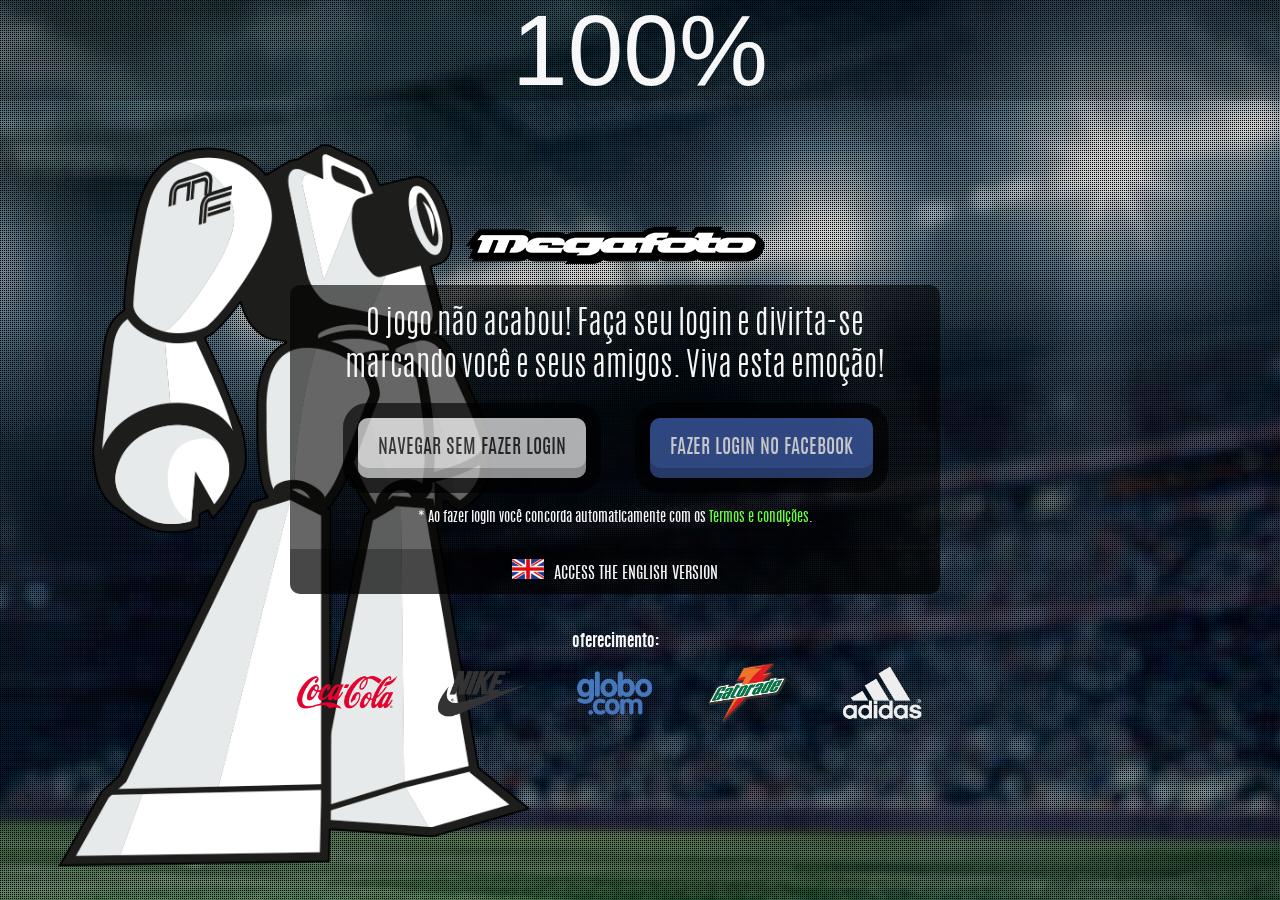
==== index.html @ 126425ac "alteraçao no fluxo de marcacao do amigo2" ====
<!doctype html>

<head>
	<meta charset="utf-8">

	<!-- Use the .htaccess and remove these lines to avoid edge case issues.
			 More info: h5bp.com/i/378 -->
	<meta http-equiv="X-UA-Compatible" content="IE=edge,chrome=1">

	<title>Megafoto - Você faz parte dessa história</title>
	<meta name="description" content="">

	<!-- Mobile viewport optimized: h5bp.com/viewport -->
	<meta name="viewport" content="width=device-width">

	<!-- Place favicon.ico and apple-touch-icon.png in the root directory: mathiasbynens.be/notes/touch-icons -->

	<link rel="stylesheet" href="splash.css">
	<link rel="stylesheet" href="style.css">
	
	<!--[if IE]>
		<link rel="stylesheet" href="ie.css">
	<![endif]-->
</head>
<body>

<div id="splash">
	<img src="img/splash/robot.png" alt="">
	<span class="dot"></span>
</div>

<div id="welcome">
	<header>
		<img class="logo" src="img/splash/megafoto.png" alt="">
	</header>
	<section>
		<h2>O jogo não acabou! Faça seu login e divirta-se marcando você e seus amigos. Viva esta emoção!</h2>
		<nav>
			<a href="#" title="">Navegar sem fazer login</a>
			<a href="#" title="" class="fb">Fazer login no facebook</a>
		</nav>
		<p>* Ao fazer login você concorda automaticamente com os <a href="termos/index.html" title="" target="blank">Termos e condições</a>.</p>
	</section>
	<nav class="apoio">
		<h1>oferecimento:</h1>
		<a href="#" title=""><img src="img/temp/patrocinadorA.png" alt=""></a>
		<a href="#" title=""><img src="img/temp/patrocinadorB.png" alt=""></a>
		<a href="#" title=""><img src="img/temp/patrocinadorC.png" alt=""></a>
		<a href="#" title=""><img src="img/temp/patrocinadorD.png" alt=""></a>
		<a href="#" title=""><img src="img/temp/patrocinadorE.png" alt=""></a>
	</nav>
	<a href="#" title="" class="language"><img src="img/flag-en.png" alt="">access the English version</a>
</div>

<!-- /modal amigos -->
	<div class="md-modal md-effect md-scroll" id="modal-amigos">
		<div class="md-content">
			<header>
				<h1>Você tem 15 amigos nesta foto</h1>
				<a href="#" title="" class="md-close">&#xe647</a>
				<form action="#" method="get" accept-charset="utf-8">
					<input type="text" name="" value="" placeholder="Buscar">
					<button type="">&#xe62a</button>
				</form>
			</header>
			<div class="content">
				<nav>
					<a href="#" title=""><img src="img/avatar/profile1.jpg" alt=""><h1>Lorena kátia de souza</h1></a>
					<a href="#" title=""><img src="img/avatar/profile2.jpg" alt=""><h1>Marcio Rodrigues</h1></a>
					<a href="#" title=""><img src="img/avatar/profile3.jpg" alt=""><h1>Daniel Brandão</h1></a>
					<a href="#" title=""><img src="img/avatar/profile4.jpg" alt=""><h1>Felipe shrink Vidal</h1></a>
					<a href="#" title=""><img src="img/avatar/profile5.jpg" alt=""><h1>Gustavo Marques</h1></a>
					<a href="#" title=""><img src="img/avatar/profile6.jpg" alt=""><h1>Lorena kátia de souza</h1></a>
					<a href="#" title=""><img src="img/avatar/profile7.jpg" alt=""><h1>Marcio Rodrigues</h1></a>
					<a href="#" title=""><img src="img/avatar/profile8.jpg" alt=""><h1>Daniel Brandão</h1></a>
					<a href="#" title=""><img src="img/avatar/profile9.jpg" alt=""><h1>Felipe shrink Vidal</h1></a>
					<a href="#" title=""><img src="img/avatar/profile10.jpg" alt=""><h1>Gustavo Marques</h1></a>
					<a href="#" title=""><img src="img/avatar/profile11.jpg" alt=""><h1>Lorena kátia de souza</h1></a>
					<a href="#" title=""><img src="img/avatar/profile12.jpg" alt=""><h1>Marcio Rodrigues</h1></a>
					<a href="#" title=""><img src="img/avatar/profile13.jpg" alt=""><h1>Daniel Brandão</h1></a>
					<a href="#" title=""><img src="img/avatar/profile14.jpg" alt=""><h1>Felipe shrink Vidal</h1></a>
					<a href="#" title=""><img src="img/avatar/profile15.jpg" alt=""><h1>Gustavo Marques</h1></a>
					<a href="#" title=""><img src="img/avatar/profile16.jpg" alt=""><h1>Lorena kátia de souza</h1></a>
					<a href="#" title=""><img src="img/avatar/profile17.jpg" alt=""><h1>Marcio Rodrigues</h1></a>
					<a href="#" title=""><img src="img/avatar/profile18.jpg" alt=""><h1>Daniel Brandão</h1></a>
					<a href="#" title=""><img src="img/avatar/profile19.jpg" alt=""><h1>Felipe shrink Vidal</h1></a>
					<a href="#" title=""><img src="img/avatar/profile20.jpg" alt=""><h1>Gustavo Marques</h1></a>
					<a href="#" title=""><img src="img/avatar/profile21.jpg" alt=""><h1>Lorena kátia de souza</h1></a>
					<a href="#" title=""><img src="img/avatar/profile22.jpg" alt=""><h1>Marcio Rodrigues</h1></a>
					<a href="#" title=""><img src="img/avatar/profile23.jpg" alt=""><h1>Daniel Brandão</h1></a>
					<a href="#" title=""><img src="img/avatar/profile24.jpg" alt=""><h1>Felipe shrink Vidal</h1></a>
					<a href="#" title=""><img src="img/avatar/profile25.jpg" alt=""><h1>Gustavo Marques</h1></a>
				</nav>
			</div>
		</div>
	</div>
<!-- /modal end amigos -->


<!-- /modal curtir -->
	<div class="md-modal md-effect" id="modal-curtir">
		<div class="md-content">
			<header>
				<h1>curtir</h1>
				<a href="#" title="" class="md-close">&#xe647</a>
			</header>
			<div class="content">
				<h1>Curta nossa fanpage e nos ajude a realizar mais Megafotos.</h1>
				<iframe src="//www.facebook.com/plugins/likebox.php?href=https%3A%2F%2Fwww.facebook.com%2Fmegafotos&amp;width=700&amp;height=300&amp;colorscheme=dark&amp;show_faces=true&amp;header=false&amp;stream=false&amp;show_border=false&amp;appId=222651567807370" scrolling="no" frameborder="0" style="border:none; overflow:hidden; width:100%; height:300px;" allowTransparency="true"></iframe>
			</div>
		</div>
	</div>
<!-- /modal end curtir -->


<!-- /modal compartilhar -->
	<div class="md-modal md-effect" id="modal-share">
		<div class="md-content">
			<header>
				<h1>Compartilhe esta emoção com seus amigos</h1>
				<a href="#" title="" class="md-close">&#xe647</a>
			</header>
			<div class="content">

				<div data-content="1" class="step share-tipo active">
					<header>
						<h1>Escolha o tipo de compartilhamento</h1>
					</header>

					<a href="#" data-tab="2" title="" class=""><span>&#xe600</span>Por e-mail</a>
					<a href="#" data-tab="3" title="" class=""><span>&#xe635</span>No facebook</a>
				</div>


				<div data-content="2" class="step share-email">
					<header>
						<h1>Informe os dados abaixo:</h1>
						<a href="#" data-tab="1" title="" class="bt-voltar">&#xe64c</a>
					</header>

					<form action="#" method="get" accept-charset="utf-8">
						<input type="text" name="" value="" placeholder="Seu Nome">
						<input type="text" name="" value="" placeholder="Seu e-mail">
						<input type="text" name="" value="" placeholder="Nome do seu amigo">
						<input type="text" name="" value="" placeholder="e-mail do seu amigo">
						<textarea name="" placeholder="Insira uma mensagem"></textarea>
						<button type="">Enviar mensagem</button>
					</form>
				</div>


				<div data-content="3" class="step share-facebook">
					<header>
						<h1>Escreva sua mensagem e publique no seu mural</h1>
						<a href="#" data-tab="1" title="" class="bt-voltar">&#xe64c</a>
					</header>
					
					<form action="#" method="get" accept-charset="utf-8">
						<textarea name="" placeholder="Insira uma mensagem"></textarea>
						<div class="preview">
							<img src="img/temp/compartilhamento.png" alt="">
							<h1>Descrição do link que vai aparecer no faceboom</h1>
							<p>/Nome do usuário/ compartilhou a megafoto /nome da megafoto/ que aconteceu no dia /dia_mes_ano/. Clique aqui e confira</p>
						</div>
						<button type="">Compartilhar no facebook</button>
					</form>
				</div>

			</div>
		</div>
	</div>
<!-- /modal end compartilhar -->


<!-- /modal print -->
	<div class="md-modal md-effect" id="modal-print">
		<div class="md-content">
			<header>
				<h1>Tenha este momento na sua parede</h1>
				<a href="#" title="" class="md-close">&#xe647</a>
			</header>
			<div class="content">

				<div data-content="1" class="step print-tipo active">
					<a href="img/temp/imprima.jpg" title="" target="blank" class="preview">
						<span>Clique para ver o preview do Megaposter</span>
						<img src="img/temp/imprima.jpg" alt="">
					</a>
					
					<div class="tipos">
						<a href="#" data-tab="2" title="" class="">Dowload do PDF<span>R$ 9,90</span></a>
						<a href="#" data-tab="3" title="" class="">A partir de<span>R$19,90</span></a>
					</div>
					<span>* valor do envio e não incluso / serviço apenas disponível para Brasil.</span>
				</div>


				<div data-content="2" class="step print-pdf">
					<header>
						<h1>Em breve você receberá sua megafoto (formato PDF)</h1>
						<a href="#" data-tab="1" title="" class="bt-voltar">&#xe64c</a>
					</header>

					<ul>
						<li>Arquivo digital para download no formato PDF. Medida: 1,30m por 25cm</li>
						<li>Após clicar em “efetuar pagamento”, você será direcionado para um ambiente seguro (paypal) para completar a compra.</li>
						<li>Após a confirmação de pagamento, você receberá um email com o link para dowload do Megaposter.</li>
						<li>Você receberá esta megafoto no e-mail cadastrado na sua conta do facebook</li>
					</ul>
					<a href="http://paypal.com" target="blank" class="bt-pay">Efetuar pagamento: R$ 9,90</a>
				</div>

				<div data-content="3" class="step print-papel">
					<header>
						<h1>Instruções (formato Impresso)</h1>
						<a href="#" data-tab="1" title="" class="bt-voltar">&#xe64c</a>
					</header>

					<ul>
						<li>Receba o megaposter na sua casa, em papel especial, impressão premium e embalagem exclusiva.</li>
						<li>Clicando em continuar você será direcionado para a loja de nosso parceiro. São diversos tamanhos para sua escolha.</li>
					</ul>
					<a href="http://www.alphagraphics.com.br/" class="bt-pay" target="blank">A partir de R$19,90</a>
					<!--
					<a href="#" class="bt-pay" data-tab="4">Continuar</a>
					-->
				</div>

				<div data-content="4" class="step print-papel">
					<header>
						<h1>Calcule o frete para sua cidade</h1>
						<a href="#" data-tab="3" title="" class="bt-voltar">&#xe64c</a>
					</header>

					<form class="print-form-cep" action="#" method="get" accept-charset="utf-8">
						<input type="text" name="" value="" placeholder="CEP">
						<button type="">Calcular</button>
					</form>

					<div class="resultado">
						<p>Valor do frete:</p>
						<h1>19,90 - PAC</h1>
						<h1>19,90 - SEDEX</h1>

						<p>Prazo de envio de 3 dias úteis após a confirmação do pagamento</p>
					</div>
					<a href="#" class="bt-pay" data-tab="5">Continuar</a>
				</div>


				<div data-content="5" class="step print-papel">
					<header>
						<h1>Informe os dados para entrega</h1>
						<a href="#" data-tab="4" title="" class="bt-voltar">&#xe64c</a>
					</header>
					
					<form class="print-form-full" action="#" method="get" accept-charset="utf-8">
						<input type="text" name="" value="" class="nome" placeholder="Nome">
						<input type="text" name="" value="" class="cep" placeholder="CEP">
						<input type="text" name="" value="" class="endereco" placeholder="Endereço">
						<input type="text" name="" value="" class="numero" placeholder="Numero">
						<input type="text" name="" value="" class="uf" placeholder="Estado">
						<input type="text" name="" value="" class="cidade" placeholder="Cidade">
						<button type="" href="http://paypal.com" target="blank" class="bt-pay">Efetuar pagamento: R$ 129,80</button>
					</form>

					<div class="frete">
						<p>Pedido:</p>
						<h1>Frete via PAC: <b>19,90</b> </h1>
						<h1>Frete via PAC: <b>109,90</b> </h1>
					</div>
				</div>
				
			</div>
		</div>
	</div>
<!-- /modal end print -->


<!-- /modal mais Megas -->
	<div class="md-modal md-effect md-scroll" id="modal-maisMegas">
		<div class="md-content">
			<header>
				<h1>Mais recentes</h1>
				<a href="#" title="" class="md-close">&#xe647</a>
			</header>
			<div class="content">
				<nav>

					<a href="#" title="">
						<img src="img/temp/megafoto-1.jpg" alt="">
						<h1>Libertadores - Atlético-MG 1 x 1 Nacional de Medellín</h1>
						<span class="mf-icon-calendar">Quinta-Feira, 01/05/2014</span>
						<span class="mf-icon-place">Belo Horizonte, MG / Independência</span>
					</a>

					<a href="#" title="">
						<img src="img/temp/megafoto-2.jpg" alt="">
						<h1>Libertadores - Atlético-MG 1 x 1 Nacional de Medellín</h1>
						<span class="mf-icon-calendar">Quinta-Feira, 01/05/2014</span>
						<span class="mf-icon-place">Belo Horizonte, MG / Independência</span>
					</a>

					<a href="#" title="">
						<img src="img/temp/megafoto-3.jpg" alt="">
						<h1>Libertadores - Atlético-MG 1 x 1 Nacional de Medellín</h1>
						<span class="mf-icon-calendar">Quinta-Feira, 01/05/2014</span>
						<span class="mf-icon-place">Belo Horizonte, MG / Independência</span>
					</a>

					<a href="#" title="">
						<img src="img/temp/megafoto-4.jpg" alt="">
						<h1>Libertadores - Atlético-MG 1 x 1 Nacional de Medellín</h1>
						<span class="mf-icon-calendar">Quinta-Feira, 01/05/2014</span>
						<span class="mf-icon-place">Belo Horizonte, MG / Independência</span>
					</a>

					<a href="#" title="">
						<img src="img/temp/megafoto-5.jpg" alt="">
						<h1>Libertadores - Atlético-MG 1 x 1 Nacional de Medellín</h1>
						<span class="mf-icon-calendar">Quinta-Feira, 01/05/2014</span>
						<span class="mf-icon-place">Belo Horizonte, MG / Independência</span>
					</a>

					<a href="#" title="">
						<img src="img/temp/megafoto-6.jpg" alt="">
						<h1>Libertadores - Atlético-MG 1 x 1 Nacional de Medellín</h1>
						<span class="mf-icon-calendar">Quinta-Feira, 01/05/2014</span>
						<span class="mf-icon-place">Belo Horizonte, MG / Independência</span>
					</a>

					<a href="#" title="">
						<img src="img/temp/megafoto-1.jpg" alt="">
						<h1>Libertadores - Atlético-MG 1 x 1 Nacional de Medellín</h1>
						<span class="mf-icon-calendar">Quinta-Feira, 01/05/2014</span>
						<span class="mf-icon-place">Belo Horizonte, MG / Independência</span>
					</a>

					<a href="#" title="">
						<img src="img/temp/megafoto-2.jpg" alt="">
						<h1>Libertadores - Atlético-MG 1 x 1 Nacional de Medellín</h1>
						<span class="mf-icon-calendar">Quinta-Feira, 01/05/2014</span>
						<span class="mf-icon-place">Belo Horizonte, MG / Independência</span>
					</a>

					<a href="#" title="">
						<img src="img/temp/megafoto-3.jpg" alt="">
						<h1>Libertadores - Atlético-MG 1 x 1 Nacional de Medellín</h1>
						<span class="mf-icon-calendar">Quinta-Feira, 01/05/2014</span>
						<span class="mf-icon-place">Belo Horizonte, MG / Independência</span>
					</a>

					<a href="#" title="">
						<img src="img/temp/megafoto-4.jpg" alt="">
						<h1>Libertadores - Atlético-MG 1 x 1 Nacional de Medellín</h1>
						<span class="mf-icon-calendar">Quinta-Feira, 01/05/2014</span>
						<span class="mf-icon-place">Belo Horizonte, MG / Independência</span>
					</a>

					<a href="#" title="">
						<img src="img/temp/megafoto-5.jpg" alt="">
						<h1>Libertadores - Atlético-MG 1 x 1 Nacional de Medellín</h1>
						<span class="mf-icon-calendar">Quinta-Feira, 01/05/2014</span>
						<span class="mf-icon-place">Belo Horizonte, MG / Independência</span>
					</a>

					<a href="#" title="">
						<img src="img/temp/megafoto-6.jpg" alt="">
						<h1>Libertadores - Atlético-MG 1 x 1 Nacional de Medellín</h1>
						<span class="mf-icon-calendar">Quinta-Feira, 01/05/2014</span>
						<span class="mf-icon-place">Belo Horizonte, MG / Independência</span>
					</a>

				</nav>

				<a href="http://www.megafoto.org" title="">Ver todas</a>

			</div>
		</div>
	</div>
<!-- /modal end mais Megas -->


<!-- /modal logout -->
	<div class="md-modal md-effect" id="modal-logout">
		<div class="md-content">
			<header>
				<h1>Sair da conta</h1>
				<a href="#" title="" class="md-close">&#xe647</a>
			</header>
			<div class="content">
				<h1>Tem certeza que deseja deslogar do facebook?</h1>
				<a href="#" data-tab="2" title="" class="">Sair da minha conta do facebook</a>
			</div>
		</div>
	</div>
<!-- /modal end logout -->



<!-- /modal Feedback -->
	<div class="md-modal md-effect" id="modal-feedback">
		<div class="md-content">
			<header>
				<h1>sua opinião é muito importante</h1>
				<a href="#" title="" class="md-close">&#xe647</a>
			</header>

			<div class="content">
				<form action="#" method="get" accept-charset="utf-8">
					<input type="text" name="" value="" placeholder="Seu Nome">
					<input type="text" name="" value="" placeholder="Seu e-mail">
					<select name="">
						<option value="">Informe o assunto</option>
						<option value="">Contato</option>
						<option value="">opinião</option>
						<option value="">reportar bug</option>
						<option value="">contratar megafoto</option>
					</select>
					<textarea name="" placeholder="Insira uma mensagem"></textarea>
					<button type="">Enviar mensagem</button>
				</form>
			</div>
		</div>
	</div>
<!-- /modal end Feedback -->


<!--
	<div id="testes">
		<a href="#" title="" class="default">alert padrao</a>
		<a href="#" title="" class="sucess">alert sucesso</a>
		<a href="#" title="" class="error">alert error</a>
	</div>
-->

	<div id="alert-like" class="alert default">
		<span class="progress"></span>
		<h1>Obrigado por curtir<br>esta megafoto</h1>
		<p>aproveite e compartilhe com seus amigos</p>
	</div>

	<div class="alert error">
		<span class="progress"></span>
		<h1>Ocorreu um erro na sua solicitação</h1>
	</div>

	<div class="alert sucess">
		<span class="progress"></span>
		<h1>Sucesso na solitação</h1>
	</div>




<!-- /container -->
	<div class="container">

		<a href="http://megafoto.org" target="blank" title="" id="logo"></a>

		<a href="#" id="btUser" class="open"><span></span><b>Menu</b></a>

		<section id="userNav">
			<div id="user">
				<img alt="" src="img/controlBar-user.jpg">
				<span>
					<h1>Gustavo Marques</h1>
				</span>
			</div>
			<a href="#" title="" id="amigos" class="md-trigger md-setperspective" data-modal="modal-amigos">
				<span>&#xe629</span>
				<p>Você tem 15 amigos<br> nesta foto</p>
			</a>
			<nav>
				<a href="#" title="" class="mficon-like md-trigger md-setperspective" data-modal="modal-curtir">Curtir a megafoto</a>
				<a href="#" title="" class="mficon-share md-trigger md-setperspective" data-modal="modal-share">Compartilhar megafoto</a>
				<a href="#" title="" class="mficon-print md-trigger md-setperspective" data-modal="modal-print">MegaPoster</a>
				<a href="#" title="" class="mficon-pictures md-trigger md-setperspective" data-modal="modal-maisMegas">Ver mais megafotos</a>
				<!--
				<a href="" title="" class="mficon-feedback">FeedBack</a>
				<a href="" title="" class="mficon-bug">Reportar Bug</a>
				<a href="" title="" class="mficon-calendar">Próximas coberturas</a>
				<a href="" title="" class="mficon-support">Ajuda para se marcar</a>
				-->
				<a href="#" title="" class="mficon-logout md-trigger md-setperspective" data-modal="modal-logout">Sair da conta</a>
			</nav>
		</section>

		<section id="placarWrapper">
			<ul id="slides">
				<li><img src="img/placar-slide1.png" alt=""></li>
				<li id="tags">
					<span id="total">22.005</span>
					<span id="timeA">21.005</span>
					<span id="timeB">1.005</span>
				</li>
				<li><img src="img/placar-slide3.png" alt=""></li>
				<li><img src="img/placar-slide4.png" alt=""></li>
			</ul>

			<div id="infos">
				<section>		

					<nav>
						<a href="#jogo" title="" class="selected">Jogo</a>
						<a href="#escalacao" title="">Escalação</a>
						<a href="#gols" title="">Gols</a>
					</nav>

					<div id="jogo">
						<h2>Campeonato: <b>Copa libertadores da américa</b> </h2>
						<h2>Placar: <b>São paulo 2 x 2 Corinthians</b> </h2>
						<h2>Dia: <b>14 de maio de 2014</b> </h2>
						<h2>Cidade: <b>Rio de Janeiro - RJ</b> </h2>
						<h2>Estádio: <b>Maracanã</b> </h2>
						<h2>Público: <b>49.000</b> </h2>
						<h2>Renda: <b>1.345.000,00</b> </h2>
						<h2>Crédito: <b>Cláudio Paschoa / Megafoto.org</b> </h2>
					</div>

					<div id="escalacao">
						<table>
							<thead>
								<tr>
									<th colspan="2">São paulo</th>
									<th colspan="2">Corinthians</th>
								</tr>
							</thead>
							<tbody>
								<tr>
									<td>TEC</td>
									<td>EDUARDO SOUZA</td>
									<td>TEC</td>
									<td>MANO MENEZES</td>
								</tr>
								<tr>
									<td>GOL</td>
									<td>JÚLIO CÉSAR</td>
									<td>GOL</td>
									<td>CÁSSIO</td>
								</tr>
								<tr>
									<td>LAD</td>
									<td>PAULO SÉRGIO</td>
									<td>LAD</td>
									<td>FAGNER</td>
								</tr>
								<tr>
									<td>MEC</td>
									<td>DIEGO ARAGÃO</td>
									<td>ZAD</td>
									<td>CLÉBER</td>
								</tr>
								<tr>
									<td>ZAD</td>
									<td>MARCUS VINICIUS</td>
									<td>ZAE</td>
									<td>GIL</td>
								</tr>
								<tr>
									<td>ZAE</td>
									<td>GABRIEL</td>
									<td>LAE</td>
									<td>FÁBIO SANTOS</td>
								</tr>
								<tr>
									<td>LAD</td>
									<td>GLEIDSON</td>
									<td>VOL</td>
									<td>RALF</td>
								</tr>
								<tr>
									<td>LAE</td>
									<td>JOÃO VICTOR</td>
									<td>VOL</td>
									<td>GUILHERME</td>
								</tr>
								<tr>
									<td>VOL</td>
									<td>OLÍVIO</td>
									<td>VOL</td>
									<td>BRUNO HENRIQUE</td>
								</tr>
								<tr>
									<td>VOL</td>
									<td>AUDÁLIO</td>
									<td>MEC</td>
									<td>PETROS</td>
								</tr>
								<tr>
									<td>VOL</td>
									<td>JOHNNATTAN</td>
									<td>MEC</td>
									<td>JADSON</td>
								</tr>
								<tr>
									<td>MEC</td>
									<td>DIEGO ROSA</td>
									<td>MEC</td>
									<td>ZÉ PAULO</td>
								</tr>
								<tr>
									<td>MEC</td>
									<td>GEOVANI</td>
									<td>ATA</td>
									<td>LUCIANO</td>
								</tr>
								<tr>
									<td>ATA</td>
									<td>TOZIN</td>
									<td>ATA</td>
									<td>PAOLO GUERRERO</td>
								</tr>
								<tr>
									<td>ATA</td>
									<td>DENÍLSON</td>
									<td>ATA</td>
									<td>ROMARINHO</td>
								</tr>
							</tbody>
						</table>
					</div>

					<div id="gols">
						<h2>1º tempo: 22'43'' - São Paulo <b>Alexandre Pato</b> </h2>
						<h2>1º tempo: 41'02'' - São Paulo <b>Alexandre Pato</b> </h2>
						<h2>2º tempo: 12'43'' - Corinthians <b>Sheik</b> </h2>
					</div>
				</section>
			</div>
		</section>

		<section id="topButtons">
			<a href="#" id="btFeedback" class="md-trigger md-setperspective tooltip" data-modal="modal-feedback" title="Deixe sua mensagem"></a>
			<a href="#" id="btHelp" class="tooltip" title="Ajuda"></a>
			<a href="#" id="btSound" class="tooltip" title="Som"></a>
			<a onclick="$(document).toggleFullScreen()" id="btFullscreen" class="tooltip" title="Tela Cheia"></a>
		</section>

		<section id="krControls"></section>

		<section id="marcarWrapper">
			<nav>
				<a href="#" title="" id="bt-snap"></a>
				<a href="#" title="" id="bt-marcar"></a>
				<a href="#" title="" id="bt-tags"></a>
			</nav>
			
			<div id="snapContent">
				<a href="#" title="" class="bt-snap-ok">Fazer foto</a>
				<a href="#" title="" class="bt-close">&#xe647</a>
				<span class="bg"></span>
			</div>

			<div id="marcarContent" class="content">
				<div data-content="1" class="step marcar-tipo active">
					<header>
						<h1>Quem você deseja marcar?</h1>
						<a href="#" title="" class="bt-close">&#xe647</a>
					</header>
					<a href="#" data-tab="2" title="" class="">Eu mesmo</a>
					<a href="#" data-tab="4" title="" class="">Um amigo</a>
				</div>

				<div data-content="2" class="step marcar-time">
					<header>
						<a href="#" data-tab="1" title="" class="bt-voltar">&#xe64c</a>
						<h1>Escolha seu time</h1>
						<a href="#" title="" class="bt-close">&#xe647</a>
					</header>
					<a href="#" title="" class="" data-tab="3"><img src="img/temp/timea.png" alt=""></a>
					<a href="#" title="" class="" data-tab="3"><img src="img/temp/timeb.png" alt=""></a>
					<form>
						<h1>Torço para outro time</h1>
						<input class="times" type="text" placeholder="Escreva aqui seu time">
						<button type="">Enviar</button>
					</form>
				</div>

				<div data-content="3" class="step share-facebook">
					<header>
						<a href="#" data-tab="5" title="" class="bt-voltar">&#xe64c</a>
						<h1>Escreva sua mensagem e publique no seu mural</h1>
						<a href="#" title="" class="bt-close">&#xe647</a>
					</header>
					
					<form action="#" method="get" accept-charset="utf-8">
						<textarea name="" placeholder="Insira uma mensagem"></textarea>
						<div class="preview">
							<img src="img/temp/compartilhamento.png" alt="">
							<h1>Descrição do link que vai aparecer no faceboom</h1>
							<p>/Nome do usuário/ compartilhou a megafoto /nome da megafoto/ que aconteceu no dia /dia_mes_ano/. Clique aqui e confira</p>
						</div>
						<button type="">Compartilhar no facebook</button>
					</form>
				</div>

				<div data-content="4" class="step marcar-amigo">
					<header>
						<a href="#" data-tab="1" title="" class="bt-voltar">&#xe64c</a>
						<h1>Digite o nome do seu amigo</h1>
						<a href="#" title="" class="bt-close">&#xe647</a>
					</header>

					<form>
						<input class="amigos" type="text" placeholder="Nome do seu amigo">
						<button type="" data-tab="5">Continuar</button>
					</form>
				</div>

				<div data-content="5" class="step marcar-time">
					<header>
						<a href="#" data-tab="4" title="" class="bt-voltar">&#xe64c</a>
						<h1>Escolha o time do seu amigo</h1>
						<a href="#" title="" class="bt-close">&#xe647</a>
					</header>
					<a href="#" title="" class="" data-tab="6"><img src="img/temp/timea.png" alt=""></a>
					<a href="#" title="" class="" data-tab="6"><img src="img/temp/timeb.png" alt=""></a>
					<form>
						<h1>Outro time</h1>
						<input class="times" type="text" placeholder="Escreva aqui seu time">
						<button type="">Enviar</button>
					</form>
				</div>

				<div data-content="6" class="step marcar-amigo">
					<header>
						<a href="#" data-tab="5" title="" class="bt-voltar">&#xe64c</a>
						<h1>Digite o e-mail do seu amigo</h1>
						<a href="#" title="" class="bt-close">&#xe647</a>
					</header>

					<form>
						<h1>Informe o email de seu amigo para que ele seja avisado que você o marcou</h1>
						<input type="text" placeholder="e-mail do seu amigo">
						<button type="" data-tab="7">Continuar</button>
					</form>
				</div>

				<div data-content="7" class="step share-facebook">
					<header>
						<a href="#" data-tab="5" title="" class="bt-voltar">&#xe64c</a>
						<h1>Escreva sua mensagem e publique no seu mural</h1>
						<a href="#" title="" class="bt-close">&#xe647</a>
					</header>
					
					<form action="#" method="get" accept-charset="utf-8">
						<textarea name="" placeholder="Insira uma mensagem"></textarea>
						<div class="preview">
							<img src="img/temp/compartilhamento.png" alt="">
							<h1>Descrição do link que vai aparecer no faceboom</h1>
							<p>/Nome do usuário/ compartilhou a megafoto /nome da megafoto/ que aconteceu no dia /dia_mes_ano/. Clique aqui e confira</p>
						</div>
						<button type="">Compartilhar no facebook</button>
					</form>
				</div>

			</div>
		</section>

		<a href="#" class="cluster positionTest">102</a>

		<div class="tagBox positionTest">
			<a href="#" title="" class="tagBt"></a>
			<div class="profile">
				<header>
					<img src="img/controlBar-user.jpg" alt="">

					<div>
						<h1>Gustavo Marques Fernandes</h1>
						<a href="#" title="" class="profile-fb">Ver perfil no facebook</a>
					</div>
				</header>
				
				<p class="quote">"Muito Legal esse jogo, inesquecível... Ver meu time vencer de goleada, na presença da mulher que eu amo e minha filha, é simplesmente incrível!"</p>
				
				<nav class="user">
					<a href="#" title="">Remover Tag</a>
					<a href="#" title="">Editar texto</a>
					<a href="#" title="">Editar time</a>
				</nav>

				<a href="#" title="" class="bt-close">&#xe647</a>
			</div>
		</div>

	</div>
<!-- /container end -->
	<div id="pano">
		<script src="vtour/tour.js"></script>

		<div id="pano" style="width:100%;height:100%;">
			<noscript><table style="width:100%;height:100%;"><tr style="valign:middle;"><td><div style="text-align:center;">ERROR:<br/><br/>Javascript not activated<br/><br/></div></td></tr></table></noscript>
			<script>
				embedpano({swf:"vtour/tour.swf", xml:"vtour/tour.xml", target:"pano", html5:"prefer", passQueryParameters:true});
			</script>
		</div>
	</div>

	<div id="help-overlay">
		<span class="help-amigos"></span>
		<span class="help-menu"></span>
		<span class="help-marcar"></span>
		<span class="help-kr"></span>
		<span class="help-top-buttons"></span>
		<span class="help-placar"></span>
		<span class="help-"></span>
	</div>

	<div class="md-overlay"></div><!-- the overlay element -->




	<!--[if lt IE 11]>
	<div id="ieWrapper">
		<div id="ieModal">
			<h1>
				Infelizmente seu navegador não suporta esse aplicativo.
				<b>Escolha um dos navegadores abaixo:</b>
			</h1>
			<a href="http://www.google.com/chrome" target="blank">
				<img src="img/ieModal/chrome.png" alt="">
				Google Chrome
			</a>
			<a href="http://www.apple.com/safari/" target="blank">
				<img src="img/ieModal/safari.png" alt="">
				Safari
			</a>
			<a href="http://www.firefox.com/" target="blank">
				<img src="img/ieModal/firefox.png" alt="">
				Firefox
			</a>
		</div>
	</div>
	<![endif]-->

	<!-- JavaScript at the bottom for fast page loading -->

	<!-- <script src="//ajax.googleapis.com/ajax/libs/jquery/1.9.1/jquery.min.js"></script> -->
	<script>window.jQuery || document.write('<script src="js/libs/jquery-1.9.1.min.js"><\/script>')</script>

	<script src="js/libs/jquery.idTabs.min.js"></script>
	<script src="js/libs/jquery.cycle.lite.js"></script>
	<script src="js/libs/classie.js"></script>
	<script src="js/libs/modalEffects.js"></script>
	<script src="js/libs/typeahead.js"></script>
	<script src="js/libs/pace.min.js"></script>
	<script src="js/libs/jquery.tooltipster.min.js"></script>

	<!-- scripts concatenated and minified via build script -->
	<script src="js/plugins.js"></script>
	<script src="js/script.js"></script>
	<!-- end scripts -->
	<script src="js/libs/jquery.fullscreen-min.js"></script>


	<script>
		var _gaq=[['_setAccount','UA-XXXXX-X'],['_trackPageview']];
		(function(d,t){var g=d.createElement(t),s=d.getElementsByTagName(t)[0];
		g.src=('https:'==location.protocol?'//ssl':'//www')+'.google-analytics.com/ga.js';
		s.parentNode.insertBefore(g,s)}(document,'script'));
	</script>
</body>
</html>
---- splash.css ----
/* line 2, sass/splash.sass */
#splash { position: fixed; top: 0; left: 0; bottom: 0; right: 0; background: url(img/splash/bg-estadio.jpg) right bottom no-repeat; z-index: 9997; }
/* line 12, sass/splash.sass */
#splash .dot { position: fixed; top: 0; left: 0; bottom: 0; right: 0; background: rgba(0, 0, 0, 0.2) url(img/splash/dot.png) top left; z-index: 1; }
---- style.css ----
@import url(fonts/mf-player/style.css);
@import url(fonts/antonio/stylesheet.css);
/* line 17, ../../../../../.rvm/gems/ruby-1.9.3-p286/gems/compass-0.13.alpha.0/frameworks/compass/stylesheets/compass/reset/_utilities.scss */
html, body, div, span, applet, object, iframe, h1, h2, h3, h4, h5, h6, p, blockquote, pre, a, abbr, acronym, address, big, cite, code, del, dfn, em, img, ins, kbd, q, s, samp, small, strike, strong, sub, sup, tt, var, b, u, i, center, dl, dt, dd, ol, ul, li, fieldset, form, label, legend, table, caption, tbody, tfoot, thead, tr, th, td, article, aside, canvas, details, embed, figure, figcaption, footer, header, hgroup, menu, nav, output, ruby, section, summary, time, mark, audio, video { margin: 0; padding: 0; border: 0; font: inherit; font-size: 100%; vertical-align: baseline; }

/* line 22, ../../../../../.rvm/gems/ruby-1.9.3-p286/gems/compass-0.13.alpha.0/frameworks/compass/stylesheets/compass/reset/_utilities.scss */
html { line-height: 1; }

/* line 24, ../../../../../.rvm/gems/ruby-1.9.3-p286/gems/compass-0.13.alpha.0/frameworks/compass/stylesheets/compass/reset/_utilities.scss */
ol, ul { list-style: none; }

/* line 26, ../../../../../.rvm/gems/ruby-1.9.3-p286/gems/compass-0.13.alpha.0/frameworks/compass/stylesheets/compass/reset/_utilities.scss */
table { border-collapse: collapse; border-spacing: 0; }

/* line 28, ../../../../../.rvm/gems/ruby-1.9.3-p286/gems/compass-0.13.alpha.0/frameworks/compass/stylesheets/compass/reset/_utilities.scss */
caption, th, td { text-align: left; font-weight: normal; vertical-align: middle; }

/* line 30, ../../../../../.rvm/gems/ruby-1.9.3-p286/gems/compass-0.13.alpha.0/frameworks/compass/stylesheets/compass/reset/_utilities.scss */
q, blockquote { quotes: none; }
/* line 103, ../../../../../.rvm/gems/ruby-1.9.3-p286/gems/compass-0.13.alpha.0/frameworks/compass/stylesheets/compass/reset/_utilities.scss */
q:before, q:after, blockquote:before, blockquote:after { content: ""; content: none; }

/* line 32, ../../../../../.rvm/gems/ruby-1.9.3-p286/gems/compass-0.13.alpha.0/frameworks/compass/stylesheets/compass/reset/_utilities.scss */
a img { border: none; }

/* line 116, ../../../../../.rvm/gems/ruby-1.9.3-p286/gems/compass-0.13.alpha.0/frameworks/compass/stylesheets/compass/reset/_utilities.scss */
article, aside, details, figcaption, figure, footer, header, hgroup, menu, nav, section, summary { display: block; }

/* line 10, sass/_animate.sass */
.animated { -webkit-animation-duration: 1s; animation-duration: 1s; -webkit-animation-fill-mode: both; animation-fill-mode: both; }
/* line 15, sass/_animate.sass */
.animated.infinite { -webkit-animation-iteration-count: infinite; animation-iteration-count: infinite; }
/* line 18, sass/_animate.sass */
.animated.hinge { -webkit-animation-duration: 2s; animation-duration: 2s; }

@-webkit-keyframes bounce { /* line 23, sass/_animate.sass */
  0%, 20%, 50%, 80%, 100% { -webkit-transform: translateY(0); transform: translateY(0); }
  /* line 26, sass/_animate.sass */
  40% { -webkit-transform: translateY(-30px); transform: translateY(-30px); }
  /* line 29, sass/_animate.sass */
  60% { -webkit-transform: translateY(-15px); transform: translateY(-15px); } }

@keyframes bounce { /* line 35, sass/_animate.sass */
  0%, 20%, 50%, 80%, 100% { -webkit-transform: translateY(0); -ms-transform: translateY(0); transform: translateY(0); }
  /* line 39, sass/_animate.sass */
  40% { -webkit-transform: translateY(-30px); -ms-transform: translateY(-30px); transform: translateY(-30px); }
  /* line 43, sass/_animate.sass */
  60% { -webkit-transform: translateY(-15px); -ms-transform: translateY(-15px); transform: translateY(-15px); } }

/* line 49, sass/_animate.sass */
.bounce { -webkit-animation-name: bounce; animation-name: bounce; }

@-webkit-keyframes flash { /* line 54, sass/_animate.sass */
  0%, 50%, 100% { opacity: 1; }
  /* line 56, sass/_animate.sass */
  25%, 75% { opacity: 0; } }

@keyframes flash { /* line 61, sass/_animate.sass */
  0%, 50%, 100% { opacity: 1; }
  /* line 63, sass/_animate.sass */
  25%, 75% { opacity: 0; } }

/* line 67, sass/_animate.sass */
.flash { -webkit-animation-name: flash; animation-name: flash; }

@-webkit-keyframes pulse { /* line 72, sass/_animate.sass */
  0% { -webkit-transform: scale(1); transform: scale(1); }
  /* line 75, sass/_animate.sass */
  50% { -webkit-transform: scale(1.1); transform: scale(1.1); }
  /* line 78, sass/_animate.sass */
  100% { -webkit-transform: scale(1); transform: scale(1); } }

@keyframes pulse { /* line 84, sass/_animate.sass */
  0% { -webkit-transform: scale(1); -ms-transform: scale(1); transform: scale(1); }
  /* line 88, sass/_animate.sass */
  50% { -webkit-transform: scale(1.1); -ms-transform: scale(1.1); transform: scale(1.1); }
  /* line 92, sass/_animate.sass */
  100% { -webkit-transform: scale(1); -ms-transform: scale(1); transform: scale(1); } }

/* line 98, sass/_animate.sass */
.pulse { -webkit-animation-name: pulse; animation-name: pulse; }

@-webkit-keyframes rubberBand { /* line 103, sass/_animate.sass */
  0% { -webkit-transform: scale(1); transform: scale(1); }
  /* line 106, sass/_animate.sass */
  30% { -webkit-transform: scaleX(1.25) scaleY(0.75); transform: scaleX(1.25) scaleY(0.75); }
  /* line 109, sass/_animate.sass */
  40% { -webkit-transform: scaleX(0.75) scaleY(1.25); transform: scaleX(0.75) scaleY(1.25); }
  /* line 112, sass/_animate.sass */
  60% { -webkit-transform: scaleX(1.15) scaleY(0.85); transform: scaleX(1.15) scaleY(0.85); }
  /* line 115, sass/_animate.sass */
  100% { -webkit-transform: scale(1); transform: scale(1); } }

@keyframes rubberBand { /* line 121, sass/_animate.sass */
  0% { -webkit-transform: scale(1); -ms-transform: scale(1); transform: scale(1); }
  /* line 125, sass/_animate.sass */
  30% { -webkit-transform: scaleX(1.25) scaleY(0.75); -ms-transform: scaleX(1.25) scaleY(0.75); transform: scaleX(1.25) scaleY(0.75); }
  /* line 129, sass/_animate.sass */
  40% { -webkit-transform: scaleX(0.75) scaleY(1.25); -ms-transform: scaleX(0.75) scaleY(1.25); transform: scaleX(0.75) scaleY(1.25); }
  /* line 133, sass/_animate.sass */
  60% { -webkit-transform: scaleX(1.15) scaleY(0.85); -ms-transform: scaleX(1.15) scaleY(0.85); transform: scaleX(1.15) scaleY(0.85); }
  /* line 137, sass/_animate.sass */
  100% { -webkit-transform: scale(1); -ms-transform: scale(1); transform: scale(1); } }

/* line 143, sass/_animate.sass */
.rubberBand { -webkit-animation-name: rubberBand; animation-name: rubberBand; }

@-webkit-keyframes shake { /* line 148, sass/_animate.sass */
  0%, 100% { -webkit-transform: translateX(0); transform: translateX(0); }
  /* line 151, sass/_animate.sass */
  10%, 30%, 50%, 70%, 90% { -webkit-transform: translateX(-10px); transform: translateX(-10px); }
  /* line 154, sass/_animate.sass */
  20%, 40%, 60%, 80% { -webkit-transform: translateX(10px); transform: translateX(10px); } }

@keyframes shake { /* line 160, sass/_animate.sass */
  0%, 100% { -webkit-transform: translateX(0); -ms-transform: translateX(0); transform: translateX(0); }
  /* line 164, sass/_animate.sass */
  10%, 30%, 50%, 70%, 90% { -webkit-transform: translateX(-10px); -ms-transform: translateX(-10px); transform: translateX(-10px); }
  /* line 168, sass/_animate.sass */
  20%, 40%, 60%, 80% { -webkit-transform: translateX(10px); -ms-transform: translateX(10px); transform: translateX(10px); } }

/* line 174, sass/_animate.sass */
.shake { -webkit-animation-name: shake; animation-name: shake; }

@-webkit-keyframes swing { /* line 179, sass/_animate.sass */
  20% { -webkit-transform: rotate(15deg); transform: rotate(15deg); }
  /* line 182, sass/_animate.sass */
  40% { -webkit-transform: rotate(-10deg); transform: rotate(-10deg); }
  /* line 185, sass/_animate.sass */
  60% { -webkit-transform: rotate(5deg); transform: rotate(5deg); }
  /* line 188, sass/_animate.sass */
  80% { -webkit-transform: rotate(-5deg); transform: rotate(-5deg); }
  /* line 191, sass/_animate.sass */
  100% { -webkit-transform: rotate(0deg); transform: rotate(0deg); } }

@keyframes swing { /* line 197, sass/_animate.sass */
  20% { -webkit-transform: rotate(15deg); -ms-transform: rotate(15deg); transform: rotate(15deg); }
  /* line 201, sass/_animate.sass */
  40% { -webkit-transform: rotate(-10deg); -ms-transform: rotate(-10deg); transform: rotate(-10deg); }
  /* line 205, sass/_animate.sass */
  60% { -webkit-transform: rotate(5deg); -ms-transform: rotate(5deg); transform: rotate(5deg); }
  /* line 209, sass/_animate.sass */
  80% { -webkit-transform: rotate(-5deg); -ms-transform: rotate(-5deg); transform: rotate(-5deg); }
  /* line 213, sass/_animate.sass */
  100% { -webkit-transform: rotate(0deg); -ms-transform: rotate(0deg); transform: rotate(0deg); } }

/* line 219, sass/_animate.sass */
.swing { -webkit-transform-origin: top center; -ms-transform-origin: top center; transform-origin: top center; -webkit-animation-name: swing; animation-name: swing; }

@-webkit-keyframes tada { /* line 227, sass/_animate.sass */
  0% { -webkit-transform: scale(1); transform: scale(1); }
  /* line 230, sass/_animate.sass */
  10%, 20% { -webkit-transform: scale(0.9) rotate(-3deg); transform: scale(0.9) rotate(-3deg); }
  /* line 233, sass/_animate.sass */
  30%, 50%, 70%, 90% { -webkit-transform: scale(1.1) rotate(3deg); transform: scale(1.1) rotate(3deg); }
  /* line 236, sass/_animate.sass */
  40%, 60%, 80% { -webkit-transform: scale(1.1) rotate(-3deg); transform: scale(1.1) rotate(-3deg); }
  /* line 239, sass/_animate.sass */
  100% { -webkit-transform: scale(1) rotate(0); transform: scale(1) rotate(0); } }

@keyframes tada { /* line 245, sass/_animate.sass */
  0% { -webkit-transform: scale(1); -ms-transform: scale(1); transform: scale(1); }
  /* line 249, sass/_animate.sass */
  10%, 20% { -webkit-transform: scale(0.9) rotate(-3deg); -ms-transform: scale(0.9) rotate(-3deg); transform: scale(0.9) rotate(-3deg); }
  /* line 253, sass/_animate.sass */
  30%, 50%, 70%, 90% { -webkit-transform: scale(1.1) rotate(3deg); -ms-transform: scale(1.1) rotate(3deg); transform: scale(1.1) rotate(3deg); }
  /* line 257, sass/_animate.sass */
  40%, 60%, 80% { -webkit-transform: scale(1.1) rotate(-3deg); -ms-transform: scale(1.1) rotate(-3deg); transform: scale(1.1) rotate(-3deg); }
  /* line 261, sass/_animate.sass */
  100% { -webkit-transform: scale(1) rotate(0); -ms-transform: scale(1) rotate(0); transform: scale(1) rotate(0); } }

/* line 267, sass/_animate.sass */
.tada { -webkit-animation-name: tada; animation-name: tada; }

@-webkit-keyframes wobble { /* line 272, sass/_animate.sass */
  0% { -webkit-transform: translateX(0%); transform: translateX(0%); }
  /* line 275, sass/_animate.sass */
  15% { -webkit-transform: translateX(-25%) rotate(-5deg); transform: translateX(-25%) rotate(-5deg); }
  /* line 278, sass/_animate.sass */
  30% { -webkit-transform: translateX(20%) rotate(3deg); transform: translateX(20%) rotate(3deg); }
  /* line 281, sass/_animate.sass */
  45% { -webkit-transform: translateX(-15%) rotate(-3deg); transform: translateX(-15%) rotate(-3deg); }
  /* line 284, sass/_animate.sass */
  60% { -webkit-transform: translateX(10%) rotate(2deg); transform: translateX(10%) rotate(2deg); }
  /* line 287, sass/_animate.sass */
  75% { -webkit-transform: translateX(-5%) rotate(-1deg); transform: translateX(-5%) rotate(-1deg); }
  /* line 290, sass/_animate.sass */
  100% { -webkit-transform: translateX(0%); transform: translateX(0%); } }

@keyframes wobble { /* line 296, sass/_animate.sass */
  0% { -webkit-transform: translateX(0%); -ms-transform: translateX(0%); transform: translateX(0%); }
  /* line 300, sass/_animate.sass */
  15% { -webkit-transform: translateX(-25%) rotate(-5deg); -ms-transform: translateX(-25%) rotate(-5deg); transform: translateX(-25%) rotate(-5deg); }
  /* line 304, sass/_animate.sass */
  30% { -webkit-transform: translateX(20%) rotate(3deg); -ms-transform: translateX(20%) rotate(3deg); transform: translateX(20%) rotate(3deg); }
  /* line 308, sass/_animate.sass */
  45% { -webkit-transform: translateX(-15%) rotate(-3deg); -ms-transform: translateX(-15%) rotate(-3deg); transform: translateX(-15%) rotate(-3deg); }
  /* line 312, sass/_animate.sass */
  60% { -webkit-transform: translateX(10%) rotate(2deg); -ms-transform: translateX(10%) rotate(2deg); transform: translateX(10%) rotate(2deg); }
  /* line 316, sass/_animate.sass */
  75% { -webkit-transform: translateX(-5%) rotate(-1deg); -ms-transform: translateX(-5%) rotate(-1deg); transform: translateX(-5%) rotate(-1deg); }
  /* line 320, sass/_animate.sass */
  100% { -webkit-transform: translateX(0%); -ms-transform: translateX(0%); transform: translateX(0%); } }

/* line 326, sass/_animate.sass */
.wobble { -webkit-animation-name: wobble; animation-name: wobble; }

@-webkit-keyframes bounceIn { /* line 331, sass/_animate.sass */
  0% { opacity: 0; -webkit-transform: scale(0.3); transform: scale(0.3); }
  /* line 335, sass/_animate.sass */
  50% { opacity: 1; -webkit-transform: scale(1.05); transform: scale(1.05); }
  /* line 339, sass/_animate.sass */
  70% { -webkit-transform: scale(0.9); transform: scale(0.9); }
  /* line 342, sass/_animate.sass */
  100% { opacity: 1; -webkit-transform: scale(1); transform: scale(1); } }

@keyframes bounceIn { /* line 349, sass/_animate.sass */
  0% { opacity: 0; -webkit-transform: scale(0.3); -ms-transform: scale(0.3); transform: scale(0.3); }
  /* line 354, sass/_animate.sass */
  50% { opacity: 1; -webkit-transform: scale(1.05); -ms-transform: scale(1.05); transform: scale(1.05); }
  /* line 359, sass/_animate.sass */
  70% { -webkit-transform: scale(0.9); -ms-transform: scale(0.9); transform: scale(0.9); }
  /* line 363, sass/_animate.sass */
  100% { opacity: 1; -webkit-transform: scale(1); -ms-transform: scale(1); transform: scale(1); } }

/* line 370, sass/_animate.sass */
.bounceIn { -webkit-animation-name: bounceIn; animation-name: bounceIn; }

@-webkit-keyframes bounceInDown { /* line 375, sass/_animate.sass */
  0% { opacity: 0; -webkit-transform: translateY(-2000px); transform: translateY(-2000px); }
  /* line 379, sass/_animate.sass */
  60% { opacity: 1; -webkit-transform: translateY(30px); transform: translateY(30px); }
  /* line 383, sass/_animate.sass */
  80% { -webkit-transform: translateY(-10px); transform: translateY(-10px); }
  /* line 386, sass/_animate.sass */
  100% { -webkit-transform: translateY(0); transform: translateY(0); } }

@keyframes bounceInDown { /* line 392, sass/_animate.sass */
  0% { opacity: 0; -webkit-transform: translateY(-2000px); -ms-transform: translateY(-2000px); transform: translateY(-2000px); }
  /* line 397, sass/_animate.sass */
  60% { opacity: 1; -webkit-transform: translateY(30px); -ms-transform: translateY(30px); transform: translateY(30px); }
  /* line 402, sass/_animate.sass */
  80% { -webkit-transform: translateY(-10px); -ms-transform: translateY(-10px); transform: translateY(-10px); }
  /* line 406, sass/_animate.sass */
  100% { -webkit-transform: translateY(0); -ms-transform: translateY(0); transform: translateY(0); } }

/* line 412, sass/_animate.sass */
.bounceInDown { -webkit-animation-name: bounceInDown; animation-name: bounceInDown; }

@-webkit-keyframes bounceInLeft { /* line 417, sass/_animate.sass */
  0% { opacity: 0; -webkit-transform: translateX(-2000px); transform: translateX(-2000px); }
  /* line 421, sass/_animate.sass */
  60% { opacity: 1; -webkit-transform: translateX(30px); transform: translateX(30px); }
  /* line 425, sass/_animate.sass */
  80% { -webkit-transform: translateX(-10px); transform: translateX(-10px); }
  /* line 428, sass/_animate.sass */
  100% { -webkit-transform: translateX(0); transform: translateX(0); } }

@keyframes bounceInLeft { /* line 434, sass/_animate.sass */
  0% { opacity: 0; -webkit-transform: translateX(-2000px); -ms-transform: translateX(-2000px); transform: translateX(-2000px); }
  /* line 439, sass/_animate.sass */
  60% { opacity: 1; -webkit-transform: translateX(30px); -ms-transform: translateX(30px); transform: translateX(30px); }
  /* line 444, sass/_animate.sass */
  80% { -webkit-transform: translateX(-10px); -ms-transform: translateX(-10px); transform: translateX(-10px); }
  /* line 448, sass/_animate.sass */
  100% { -webkit-transform: translateX(0); -ms-transform: translateX(0); transform: translateX(0); } }

/* line 454, sass/_animate.sass */
.bounceInLeft { -webkit-animation-name: bounceInLeft; animation-name: bounceInLeft; }

@-webkit-keyframes bounceInRight { /* line 459, sass/_animate.sass */
  0% { opacity: 0; -webkit-transform: translateX(2000px); transform: translateX(2000px); }
  /* line 463, sass/_animate.sass */
  60% { opacity: 1; -webkit-transform: translateX(-30px); transform: translateX(-30px); }
  /* line 467, sass/_animate.sass */
  80% { -webkit-transform: translateX(10px); transform: translateX(10px); }
  /* line 470, sass/_animate.sass */
  100% { -webkit-transform: translateX(0); transform: translateX(0); } }

@keyframes bounceInRight { /* line 476, sass/_animate.sass */
  0% { opacity: 0; -webkit-transform: translateX(2000px); -ms-transform: translateX(2000px); transform: translateX(2000px); }
  /* line 481, sass/_animate.sass */
  60% { opacity: 1; -webkit-transform: translateX(-30px); -ms-transform: translateX(-30px); transform: translateX(-30px); }
  /* line 486, sass/_animate.sass */
  80% { -webkit-transform: translateX(10px); -ms-transform: translateX(10px); transform: translateX(10px); }
  /* line 490, sass/_animate.sass */
  100% { -webkit-transform: translateX(0); -ms-transform: translateX(0); transform: translateX(0); } }

/* line 496, sass/_animate.sass */
.bounceInRight { -webkit-animation-name: bounceInRight; animation-name: bounceInRight; }

@-webkit-keyframes bounceInUp { /* line 501, sass/_animate.sass */
  0% { opacity: 0; -webkit-transform: translateY(2000px); transform: translateY(2000px); }
  /* line 505, sass/_animate.sass */
  60% { opacity: 1; -webkit-transform: translateY(-30px); transform: translateY(-30px); }
  /* line 509, sass/_animate.sass */
  80% { -webkit-transform: translateY(10px); transform: translateY(10px); }
  /* line 512, sass/_animate.sass */
  100% { -webkit-transform: translateY(0); transform: translateY(0); } }

@keyframes bounceInUp { /* line 518, sass/_animate.sass */
  0% { opacity: 0; -webkit-transform: translateY(2000px); -ms-transform: translateY(2000px); transform: translateY(2000px); }
  /* line 523, sass/_animate.sass */
  60% { opacity: 1; -webkit-transform: translateY(-30px); -ms-transform: translateY(-30px); transform: translateY(-30px); }
  /* line 528, sass/_animate.sass */
  80% { -webkit-transform: translateY(10px); -ms-transform: translateY(10px); transform: translateY(10px); }
  /* line 532, sass/_animate.sass */
  100% { -webkit-transform: translateY(0); -ms-transform: translateY(0); transform: translateY(0); } }

/* line 538, sass/_animate.sass */
.bounceInUp { -webkit-animation-name: bounceInUp; animation-name: bounceInUp; }

@-webkit-keyframes bounceOut { /* line 543, sass/_animate.sass */
  0% { -webkit-transform: scale(1); transform: scale(1); }
  /* line 546, sass/_animate.sass */
  25% { -webkit-transform: scale(0.95); transform: scale(0.95); }
  /* line 549, sass/_animate.sass */
  50% { opacity: 1; -webkit-transform: scale(1.1); transform: scale(1.1); }
  /* line 553, sass/_animate.sass */
  100% { opacity: 0; -webkit-transform: scale(0.3); transform: scale(0.3); } }

@keyframes bounceOut { /* line 560, sass/_animate.sass */
  0% { -webkit-transform: scale(1); -ms-transform: scale(1); transform: scale(1); }
  /* line 564, sass/_animate.sass */
  25% { -webkit-transform: scale(0.95); -ms-transform: scale(0.95); transform: scale(0.95); }
  /* line 568, sass/_animate.sass */
  50% { opacity: 1; -webkit-transform: scale(1.1); -ms-transform: scale(1.1); transform: scale(1.1); }
  /* line 573, sass/_animate.sass */
  100% { opacity: 0; -webkit-transform: scale(0.3); -ms-transform: scale(0.3); transform: scale(0.3); } }

/* line 580, sass/_animate.sass */
.bounceOut { -webkit-animation-name: bounceOut; animation-name: bounceOut; }

@-webkit-keyframes bounceOutDown { /* line 585, sass/_animate.sass */
  0% { -webkit-transform: translateY(0); transform: translateY(0); }
  /* line 588, sass/_animate.sass */
  20% { opacity: 1; -webkit-transform: translateY(-20px); transform: translateY(-20px); }
  /* line 592, sass/_animate.sass */
  100% { opacity: 0; -webkit-transform: translateY(2000px); transform: translateY(2000px); } }

@keyframes bounceOutDown { /* line 599, sass/_animate.sass */
  0% { -webkit-transform: translateY(0); -ms-transform: translateY(0); transform: translateY(0); }
  /* line 603, sass/_animate.sass */
  20% { opacity: 1; -webkit-transform: translateY(-20px); -ms-transform: translateY(-20px); transform: translateY(-20px); }
  /* line 608, sass/_animate.sass */
  100% { opacity: 0; -webkit-transform: translateY(2000px); -ms-transform: translateY(2000px); transform: translateY(2000px); } }

/* line 615, sass/_animate.sass */
.bounceOutDown { -webkit-animation-name: bounceOutDown; animation-name: bounceOutDown; }

@-webkit-keyframes bounceOutLeft { /* line 620, sass/_animate.sass */
  0% { -webkit-transform: translateX(0); transform: translateX(0); }
  /* line 623, sass/_animate.sass */
  20% { opacity: 1; -webkit-transform: translateX(20px); transform: translateX(20px); }
  /* line 627, sass/_animate.sass */
  100% { opacity: 0; -webkit-transform: translateX(-2000px); transform: translateX(-2000px); } }

@keyframes bounceOutLeft { /* line 634, sass/_animate.sass */
  0% { -webkit-transform: translateX(0); -ms-transform: translateX(0); transform: translateX(0); }
  /* line 638, sass/_animate.sass */
  20% { opacity: 1; -webkit-transform: translateX(20px); -ms-transform: translateX(20px); transform: translateX(20px); }
  /* line 643, sass/_animate.sass */
  100% { opacity: 0; -webkit-transform: translateX(-2000px); -ms-transform: translateX(-2000px); transform: translateX(-2000px); } }

/* line 650, sass/_animate.sass */
.bounceOutLeft { -webkit-animation-name: bounceOutLeft; animation-name: bounceOutLeft; }

@-webkit-keyframes bounceOutRight { /* line 655, sass/_animate.sass */
  0% { -webkit-transform: translateX(0); transform: translateX(0); }
  /* line 658, sass/_animate.sass */
  20% { opacity: 1; -webkit-transform: translateX(-20px); transform: translateX(-20px); }
  /* line 662, sass/_animate.sass */
  100% { opacity: 0; -webkit-transform: translateX(2000px); transform: translateX(2000px); } }

@keyframes bounceOutRight { /* line 669, sass/_animate.sass */
  0% { -webkit-transform: translateX(0); -ms-transform: translateX(0); transform: translateX(0); }
  /* line 673, sass/_animate.sass */
  20% { opacity: 1; -webkit-transform: translateX(-20px); -ms-transform: translateX(-20px); transform: translateX(-20px); }
  /* line 678, sass/_animate.sass */
  100% { opacity: 0; -webkit-transform: translateX(2000px); -ms-transform: translateX(2000px); transform: translateX(2000px); } }

/* line 685, sass/_animate.sass */
.bounceOutRight { -webkit-animation-name: bounceOutRight; animation-name: bounceOutRight; }

@-webkit-keyframes bounceOutUp { /* line 690, sass/_animate.sass */
  0% { -webkit-transform: translateY(0); transform: translateY(0); }
  /* line 693, sass/_animate.sass */
  20% { opacity: 1; -webkit-transform: translateY(20px); transform: translateY(20px); }
  /* line 697, sass/_animate.sass */
  100% { opacity: 0; -webkit-transform: translateY(-2000px); transform: translateY(-2000px); } }

@keyframes bounceOutUp { /* line 704, sass/_animate.sass */
  0% { -webkit-transform: translateY(0); -ms-transform: translateY(0); transform: translateY(0); }
  /* line 708, sass/_animate.sass */
  20% { opacity: 1; -webkit-transform: translateY(20px); -ms-transform: translateY(20px); transform: translateY(20px); }
  /* line 713, sass/_animate.sass */
  100% { opacity: 0; -webkit-transform: translateY(-2000px); -ms-transform: translateY(-2000px); transform: translateY(-2000px); } }

/* line 720, sass/_animate.sass */
.bounceOutUp { -webkit-animation-name: bounceOutUp; animation-name: bounceOutUp; }

@-webkit-keyframes fadeIn { /* line 725, sass/_animate.sass */
  0% { opacity: 0; }
  /* line 727, sass/_animate.sass */
  100% { opacity: 1; } }

@keyframes fadeIn { /* line 732, sass/_animate.sass */
  0% { opacity: 0; }
  /* line 734, sass/_animate.sass */
  100% { opacity: 1; } }

/* line 738, sass/_animate.sass */
.fadeIn { -webkit-animation-name: fadeIn; animation-name: fadeIn; }

@-webkit-keyframes fadeInDown { /* line 743, sass/_animate.sass */
  0% { opacity: 0; -webkit-transform: translateY(-20px); transform: translateY(-20px); }
  /* line 747, sass/_animate.sass */
  100% { opacity: 1; -webkit-transform: translateY(0); transform: translateY(0); } }

@keyframes fadeInDown { /* line 754, sass/_animate.sass */
  0% { opacity: 0; -webkit-transform: translateY(-20px); -ms-transform: translateY(-20px); transform: translateY(-20px); }
  /* line 759, sass/_animate.sass */
  100% { opacity: 1; -webkit-transform: translateY(0); -ms-transform: translateY(0); transform: translateY(0); } }

/* line 766, sass/_animate.sass */
.fadeInDown { -webkit-animation-name: fadeInDown; animation-name: fadeInDown; }

@-webkit-keyframes fadeInDownBig { /* line 771, sass/_animate.sass */
  0% { opacity: 0; -webkit-transform: translateY(-2000px); transform: translateY(-2000px); }
  /* line 775, sass/_animate.sass */
  100% { opacity: 1; -webkit-transform: translateY(0); transform: translateY(0); } }

@keyframes fadeInDownBig { /* line 782, sass/_animate.sass */
  0% { opacity: 0; -webkit-transform: translateY(-2000px); -ms-transform: translateY(-2000px); transform: translateY(-2000px); }
  /* line 787, sass/_animate.sass */
  100% { opacity: 1; -webkit-transform: translateY(0); -ms-transform: translateY(0); transform: translateY(0); } }

/* line 794, sass/_animate.sass */
.fadeInDownBig { -webkit-animation-name: fadeInDownBig; animation-name: fadeInDownBig; }

@-webkit-keyframes fadeInLeft { /* line 799, sass/_animate.sass */
  0% { opacity: 0; -webkit-transform: translateX(-20px); transform: translateX(-20px); }
  /* line 803, sass/_animate.sass */
  100% { opacity: 1; -webkit-transform: translateX(0); transform: translateX(0); } }

@keyframes fadeInLeft { /* line 810, sass/_animate.sass */
  0% { opacity: 0; -webkit-transform: translateX(-20px); -ms-transform: translateX(-20px); transform: translateX(-20px); }
  /* line 815, sass/_animate.sass */
  100% { opacity: 1; -webkit-transform: translateX(0); -ms-transform: translateX(0); transform: translateX(0); } }

/* line 822, sass/_animate.sass */
.fadeInLeft { -webkit-animation-name: fadeInLeft; animation-name: fadeInLeft; }

@-webkit-keyframes fadeInLeftBig { /* line 827, sass/_animate.sass */
  0% { opacity: 0; -webkit-transform: translateX(-2000px); transform: translateX(-2000px); }
  /* line 831, sass/_animate.sass */
  100% { opacity: 1; -webkit-transform: translateX(0); transform: translateX(0); } }

@keyframes fadeInLeftBig { /* line 838, sass/_animate.sass */
  0% { opacity: 0; -webkit-transform: translateX(-2000px); -ms-transform: translateX(-2000px); transform: translateX(-2000px); }
  /* line 843, sass/_animate.sass */
  100% { opacity: 1; -webkit-transform: translateX(0); -ms-transform: translateX(0); transform: translateX(0); } }

/* line 850, sass/_animate.sass */
.fadeInLeftBig { -webkit-animation-name: fadeInLeftBig; animation-name: fadeInLeftBig; }

@-webkit-keyframes fadeInRight { /* line 855, sass/_animate.sass */
  0% { opacity: 0; -webkit-transform: translateX(20px); transform: translateX(20px); }
  /* line 859, sass/_animate.sass */
  100% { opacity: 1; -webkit-transform: translateX(0); transform: translateX(0); } }

@keyframes fadeInRight { /* line 866, sass/_animate.sass */
  0% { opacity: 0; -webkit-transform: translateX(20px); -ms-transform: translateX(20px); transform: translateX(20px); }
  /* line 871, sass/_animate.sass */
  100% { opacity: 1; -webkit-transform: translateX(0); -ms-transform: translateX(0); transform: translateX(0); } }

/* line 878, sass/_animate.sass */
.fadeInRight { -webkit-animation-name: fadeInRight; animation-name: fadeInRight; }

@-webkit-keyframes fadeInRightBig { /* line 883, sass/_animate.sass */
  0% { opacity: 0; -webkit-transform: translateX(2000px); transform: translateX(2000px); }
  /* line 887, sass/_animate.sass */
  100% { opacity: 1; -webkit-transform: translateX(0); transform: translateX(0); } }

@keyframes fadeInRightBig { /* line 894, sass/_animate.sass */
  0% { opacity: 0; -webkit-transform: translateX(2000px); -ms-transform: translateX(2000px); transform: translateX(2000px); }
  /* line 899, sass/_animate.sass */
  100% { opacity: 1; -webkit-transform: translateX(0); -ms-transform: translateX(0); transform: translateX(0); } }

/* line 906, sass/_animate.sass */
.fadeInRightBig { -webkit-animation-name: fadeInRightBig; animation-name: fadeInRightBig; }

@-webkit-keyframes fadeInUp { /* line 911, sass/_animate.sass */
  0% { opacity: 0; -webkit-transform: translateY(20px); transform: translateY(20px); }
  /* line 915, sass/_animate.sass */
  100% { opacity: 1; -webkit-transform: translateY(0); transform: translateY(0); } }

@keyframes fadeInUp { /* line 922, sass/_animate.sass */
  0% { opacity: 0; -webkit-transform: translateY(20px); -ms-transform: translateY(20px); transform: translateY(20px); }
  /* line 927, sass/_animate.sass */
  100% { opacity: 1; -webkit-transform: translateY(0); -ms-transform: translateY(0); transform: translateY(0); } }

/* line 934, sass/_animate.sass */
.fadeInUp { -webkit-animation-name: fadeInUp; animation-name: fadeInUp; }

@-webkit-keyframes fadeInUpBig { /* line 939, sass/_animate.sass */
  0% { opacity: 0; -webkit-transform: translateY(2000px); transform: translateY(2000px); }
  /* line 943, sass/_animate.sass */
  100% { opacity: 1; -webkit-transform: translateY(0); transform: translateY(0); } }

@keyframes fadeInUpBig { /* line 950, sass/_animate.sass */
  0% { opacity: 0; -webkit-transform: translateY(2000px); -ms-transform: translateY(2000px); transform: translateY(2000px); }
  /* line 955, sass/_animate.sass */
  100% { opacity: 1; -webkit-transform: translateY(0); -ms-transform: translateY(0); transform: translateY(0); } }

/* line 962, sass/_animate.sass */
.fadeInUpBig { -webkit-animation-name: fadeInUpBig; animation-name: fadeInUpBig; }

@-webkit-keyframes fadeOut { /* line 967, sass/_animate.sass */
  0% { opacity: 1; }
  /* line 969, sass/_animate.sass */
  100% { opacity: 0; } }

@keyframes fadeOut { /* line 974, sass/_animate.sass */
  0% { opacity: 1; }
  /* line 976, sass/_animate.sass */
  100% { opacity: 0; } }

/* line 980, sass/_animate.sass */
.fadeOut { -webkit-animation-name: fadeOut; animation-name: fadeOut; }

@-webkit-keyframes fadeOutDown { /* line 985, sass/_animate.sass */
  0% { opacity: 1; -webkit-transform: translateY(0); transform: translateY(0); }
  /* line 989, sass/_animate.sass */
  100% { opacity: 0; -webkit-transform: translateY(20px); transform: translateY(20px); } }

@keyframes fadeOutDown { /* line 996, sass/_animate.sass */
  0% { opacity: 1; -webkit-transform: translateY(0); -ms-transform: translateY(0); transform: translateY(0); }
  /* line 1001, sass/_animate.sass */
  100% { opacity: 0; -webkit-transform: translateY(20px); -ms-transform: translateY(20px); transform: translateY(20px); } }

/* line 1008, sass/_animate.sass */
.fadeOutDown { -webkit-animation-name: fadeOutDown; animation-name: fadeOutDown; }

@-webkit-keyframes fadeOutDownBig { /* line 1013, sass/_animate.sass */
  0% { opacity: 1; -webkit-transform: translateY(0); transform: translateY(0); }
  /* line 1017, sass/_animate.sass */
  100% { opacity: 0; -webkit-transform: translateY(2000px); transform: translateY(2000px); } }

@keyframes fadeOutDownBig { /* line 1024, sass/_animate.sass */
  0% { opacity: 1; -webkit-transform: translateY(0); -ms-transform: translateY(0); transform: translateY(0); }
  /* line 1029, sass/_animate.sass */
  100% { opacity: 0; -webkit-transform: translateY(2000px); -ms-transform: translateY(2000px); transform: translateY(2000px); } }

/* line 1036, sass/_animate.sass */
.fadeOutDownBig { -webkit-animation-name: fadeOutDownBig; animation-name: fadeOutDownBig; }

@-webkit-keyframes fadeOutLeft { /* line 1041, sass/_animate.sass */
  0% { opacity: 1; -webkit-transform: translateX(0); transform: translateX(0); }
  /* line 1045, sass/_animate.sass */
  100% { opacity: 0; -webkit-transform: translateX(-20px); transform: translateX(-20px); } }

@keyframes fadeOutLeft { /* line 1052, sass/_animate.sass */
  0% { opacity: 1; -webkit-transform: translateX(0); -ms-transform: translateX(0); transform: translateX(0); }
  /* line 1057, sass/_animate.sass */
  100% { opacity: 0; -webkit-transform: translateX(-20px); -ms-transform: translateX(-20px); transform: translateX(-20px); } }

/* line 1064, sass/_animate.sass */
.fadeOutLeft { -webkit-animation-name: fadeOutLeft; animation-name: fadeOutLeft; }

@-webkit-keyframes fadeOutLeftBig { /* line 1069, sass/_animate.sass */
  0% { opacity: 1; -webkit-transform: translateX(0); transform: translateX(0); }
  /* line 1073, sass/_animate.sass */
  100% { opacity: 0; -webkit-transform: translateX(-2000px); transform: translateX(-2000px); } }

@keyframes fadeOutLeftBig { /* line 1080, sass/_animate.sass */
  0% { opacity: 1; -webkit-transform: translateX(0); -ms-transform: translateX(0); transform: translateX(0); }
  /* line 1085, sass/_animate.sass */
  100% { opacity: 0; -webkit-transform: translateX(-2000px); -ms-transform: translateX(-2000px); transform: translateX(-2000px); } }

/* line 1092, sass/_animate.sass */
.fadeOutLeftBig { -webkit-animation-name: fadeOutLeftBig; animation-name: fadeOutLeftBig; }

@-webkit-keyframes fadeOutRight { /* line 1097, sass/_animate.sass */
  0% { opacity: 1; -webkit-transform: translateX(0); transform: translateX(0); }
  /* line 1101, sass/_animate.sass */
  100% { opacity: 0; -webkit-transform: translateX(20px); transform: translateX(20px); } }

@keyframes fadeOutRight { /* line 1108, sass/_animate.sass */
  0% { opacity: 1; -webkit-transform: translateX(0); -ms-transform: translateX(0); transform: translateX(0); }
  /* line 1113, sass/_animate.sass */
  100% { opacity: 0; -webkit-transform: translateX(20px); -ms-transform: translateX(20px); transform: translateX(20px); } }

/* line 1120, sass/_animate.sass */
.fadeOutRight { -webkit-animation-name: fadeOutRight; animation-name: fadeOutRight; }

@-webkit-keyframes fadeOutRightBig { /* line 1125, sass/_animate.sass */
  0% { opacity: 1; -webkit-transform: translateX(0); transform: translateX(0); }
  /* line 1129, sass/_animate.sass */
  100% { opacity: 0; -webkit-transform: translateX(2000px); transform: translateX(2000px); } }

@keyframes fadeOutRightBig { /* line 1136, sass/_animate.sass */
  0% { opacity: 1; -webkit-transform: translateX(0); -ms-transform: translateX(0); transform: translateX(0); }
  /* line 1141, sass/_animate.sass */
  100% { opacity: 0; -webkit-transform: translateX(2000px); -ms-transform: translateX(2000px); transform: translateX(2000px); } }

/* line 1148, sass/_animate.sass */
.fadeOutRightBig { -webkit-animation-name: fadeOutRightBig; animation-name: fadeOutRightBig; }

@-webkit-keyframes fadeOutUp { /* line 1153, sass/_animate.sass */
  0% { opacity: 1; -webkit-transform: translateY(0); transform: translateY(0); }
  /* line 1157, sass/_animate.sass */
  100% { opacity: 0; -webkit-transform: translateY(-20px); transform: translateY(-20px); } }

@keyframes fadeOutUp { /* line 1164, sass/_animate.sass */
  0% { opacity: 1; -webkit-transform: translateY(0); -ms-transform: translateY(0); transform: translateY(0); }
  /* line 1169, sass/_animate.sass */
  100% { opacity: 0; -webkit-transform: translateY(-20px); -ms-transform: translateY(-20px); transform: translateY(-20px); } }

/* line 1176, sass/_animate.sass */
.fadeOutUp { -webkit-animation-name: fadeOutUp; animation-name: fadeOutUp; }

@-webkit-keyframes fadeOutUpBig { /* line 1181, sass/_animate.sass */
  0% { opacity: 1; -webkit-transform: translateY(0); transform: translateY(0); }
  /* line 1185, sass/_animate.sass */
  100% { opacity: 0; -webkit-transform: translateY(-2000px); transform: translateY(-2000px); } }

@keyframes fadeOutUpBig { /* line 1192, sass/_animate.sass */
  0% { opacity: 1; -webkit-transform: translateY(0); -ms-transform: translateY(0); transform: translateY(0); }
  /* line 1197, sass/_animate.sass */
  100% { opacity: 0; -webkit-transform: translateY(-2000px); -ms-transform: translateY(-2000px); transform: translateY(-2000px); } }

/* line 1204, sass/_animate.sass */
.fadeOutUpBig { -webkit-animation-name: fadeOutUpBig; animation-name: fadeOutUpBig; }

@-webkit-keyframes flip { /* line 1209, sass/_animate.sass */
  0% { -webkit-transform: perspective(400px) translateZ(0) rotateY(0) scale(1); transform: perspective(400px) translateZ(0) rotateY(0) scale(1); -webkit-animation-timing-function: ease-out; animation-timing-function: ease-out; }
  /* line 1214, sass/_animate.sass */
  40% { -webkit-transform: perspective(400px) translateZ(150px) rotateY(170deg) scale(1); transform: perspective(400px) translateZ(150px) rotateY(170deg) scale(1); -webkit-animation-timing-function: ease-out; animation-timing-function: ease-out; }
  /* line 1219, sass/_animate.sass */
  50% { -webkit-transform: perspective(400px) translateZ(150px) rotateY(190deg) scale(1); transform: perspective(400px) translateZ(150px) rotateY(190deg) scale(1); -webkit-animation-timing-function: ease-in; animation-timing-function: ease-in; }
  /* line 1224, sass/_animate.sass */
  80% { -webkit-transform: perspective(400px) translateZ(0) rotateY(360deg) scale(0.95); transform: perspective(400px) translateZ(0) rotateY(360deg) scale(0.95); -webkit-animation-timing-function: ease-in; animation-timing-function: ease-in; }
  /* line 1229, sass/_animate.sass */
  100% { -webkit-transform: perspective(400px) translateZ(0) rotateY(360deg) scale(1); transform: perspective(400px) translateZ(0) rotateY(360deg) scale(1); -webkit-animation-timing-function: ease-in; animation-timing-function: ease-in; } }

@keyframes flip { /* line 1237, sass/_animate.sass */
  0% { -webkit-transform: perspective(400px) translateZ(0) rotateY(0) scale(1); -ms-transform: perspective(400px) translateZ(0) rotateY(0) scale(1); transform: perspective(400px) translateZ(0) rotateY(0) scale(1); -webkit-animation-timing-function: ease-out; animation-timing-function: ease-out; }
  /* line 1243, sass/_animate.sass */
  40% { -webkit-transform: perspective(400px) translateZ(150px) rotateY(170deg) scale(1); -ms-transform: perspective(400px) translateZ(150px) rotateY(170deg) scale(1); transform: perspective(400px) translateZ(150px) rotateY(170deg) scale(1); -webkit-animation-timing-function: ease-out; animation-timing-function: ease-out; }
  /* line 1249, sass/_animate.sass */
  50% { -webkit-transform: perspective(400px) translateZ(150px) rotateY(190deg) scale(1); -ms-transform: perspective(400px) translateZ(150px) rotateY(190deg) scale(1); transform: perspective(400px) translateZ(150px) rotateY(190deg) scale(1); -webkit-animation-timing-function: ease-in; animation-timing-function: ease-in; }
  /* line 1255, sass/_animate.sass */
  80% { -webkit-transform: perspective(400px) translateZ(0) rotateY(360deg) scale(0.95); -ms-transform: perspective(400px) translateZ(0) rotateY(360deg) scale(0.95); transform: perspective(400px) translateZ(0) rotateY(360deg) scale(0.95); -webkit-animation-timing-function: ease-in; animation-timing-function: ease-in; }
  /* line 1261, sass/_animate.sass */
  100% { -webkit-transform: perspective(400px) translateZ(0) rotateY(360deg) scale(1); -ms-transform: perspective(400px) translateZ(0) rotateY(360deg) scale(1); transform: perspective(400px) translateZ(0) rotateY(360deg) scale(1); -webkit-animation-timing-function: ease-in; animation-timing-function: ease-in; } }

/* line 1269, sass/_animate.sass */
.animated.flip { -webkit-backface-visibility: visible; -ms-backface-visibility: visible; backface-visibility: visible; -webkit-animation-name: flip; animation-name: flip; }

@-webkit-keyframes flipInX { /* line 1277, sass/_animate.sass */
  0% { -webkit-transform: perspective(400px) rotateX(90deg); transform: perspective(400px) rotateX(90deg); opacity: 0; }
  /* line 1281, sass/_animate.sass */
  40% { -webkit-transform: perspective(400px) rotateX(-10deg); transform: perspective(400px) rotateX(-10deg); }
  /* line 1284, sass/_animate.sass */
  70% { -webkit-transform: perspective(400px) rotateX(10deg); transform: perspective(400px) rotateX(10deg); }
  /* line 1287, sass/_animate.sass */
  100% { -webkit-transform: perspective(400px) rotateX(0deg); transform: perspective(400px) rotateX(0deg); opacity: 1; } }

@keyframes flipInX { /* line 1294, sass/_animate.sass */
  0% { -webkit-transform: perspective(400px) rotateX(90deg); -ms-transform: perspective(400px) rotateX(90deg); transform: perspective(400px) rotateX(90deg); opacity: 0; }
  /* line 1299, sass/_animate.sass */
  40% { -webkit-transform: perspective(400px) rotateX(-10deg); -ms-transform: perspective(400px) rotateX(-10deg); transform: perspective(400px) rotateX(-10deg); }
  /* line 1303, sass/_animate.sass */
  70% { -webkit-transform: perspective(400px) rotateX(10deg); -ms-transform: perspective(400px) rotateX(10deg); transform: perspective(400px) rotateX(10deg); }
  /* line 1307, sass/_animate.sass */
  100% { -webkit-transform: perspective(400px) rotateX(0deg); -ms-transform: perspective(400px) rotateX(0deg); transform: perspective(400px) rotateX(0deg); opacity: 1; } }

/* line 1314, sass/_animate.sass */
.flipInX { -webkit-backface-visibility: visible !important; -ms-backface-visibility: visible !important; backface-visibility: visible !important; -webkit-animation-name: flipInX; animation-name: flipInX; }

@-webkit-keyframes flipInY { /* line 1322, sass/_animate.sass */
  0% { -webkit-transform: perspective(400px) rotateY(90deg); transform: perspective(400px) rotateY(90deg); opacity: 0; }
  /* line 1326, sass/_animate.sass */
  40% { -webkit-transform: perspective(400px) rotateY(-10deg); transform: perspective(400px) rotateY(-10deg); }
  /* line 1329, sass/_animate.sass */
  70% { -webkit-transform: perspective(400px) rotateY(10deg); transform: perspective(400px) rotateY(10deg); }
  /* line 1332, sass/_animate.sass */
  100% { -webkit-transform: perspective(400px) rotateY(0deg); transform: perspective(400px) rotateY(0deg); opacity: 1; } }

@keyframes flipInY { /* line 1339, sass/_animate.sass */
  0% { -webkit-transform: perspective(400px) rotateY(90deg); -ms-transform: perspective(400px) rotateY(90deg); transform: perspective(400px) rotateY(90deg); opacity: 0; }
  /* line 1344, sass/_animate.sass */
  40% { -webkit-transform: perspective(400px) rotateY(-10deg); -ms-transform: perspective(400px) rotateY(-10deg); transform: perspective(400px) rotateY(-10deg); }
  /* line 1348, sass/_animate.sass */
  70% { -webkit-transform: perspective(400px) rotateY(10deg); -ms-transform: perspective(400px) rotateY(10deg); transform: perspective(400px) rotateY(10deg); }
  /* line 1352, sass/_animate.sass */
  100% { -webkit-transform: perspective(400px) rotateY(0deg); -ms-transform: perspective(400px) rotateY(0deg); transform: perspective(400px) rotateY(0deg); opacity: 1; } }

/* line 1359, sass/_animate.sass */
.flipInY { -webkit-backface-visibility: visible !important; -ms-backface-visibility: visible !important; backface-visibility: visible !important; -webkit-animation-name: flipInY; animation-name: flipInY; }

@-webkit-keyframes flipOutX { /* line 1367, sass/_animate.sass */
  0% { -webkit-transform: perspective(400px) rotateX(0deg); transform: perspective(400px) rotateX(0deg); opacity: 1; }
  /* line 1371, sass/_animate.sass */
  100% { -webkit-transform: perspective(400px) rotateX(90deg); transform: perspective(400px) rotateX(90deg); opacity: 0; } }

@keyframes flipOutX { /* line 1378, sass/_animate.sass */
  0% { -webkit-transform: perspective(400px) rotateX(0deg); -ms-transform: perspective(400px) rotateX(0deg); transform: perspective(400px) rotateX(0deg); opacity: 1; }
  /* line 1383, sass/_animate.sass */
  100% { -webkit-transform: perspective(400px) rotateX(90deg); -ms-transform: perspective(400px) rotateX(90deg); transform: perspective(400px) rotateX(90deg); opacity: 0; } }

/* line 1390, sass/_animate.sass */
.flipOutX { -webkit-animation-name: flipOutX; animation-name: flipOutX; -webkit-backface-visibility: visible !important; -ms-backface-visibility: visible !important; backface-visibility: visible !important; }

@-webkit-keyframes flipOutY { /* line 1398, sass/_animate.sass */
  0% { -webkit-transform: perspective(400px) rotateY(0deg); transform: perspective(400px) rotateY(0deg); opacity: 1; }
  /* line 1402, sass/_animate.sass */
  100% { -webkit-transform: perspective(400px) rotateY(90deg); transform: perspective(400px) rotateY(90deg); opacity: 0; } }

@keyframes flipOutY { /* line 1409, sass/_animate.sass */
  0% { -webkit-transform: perspective(400px) rotateY(0deg); -ms-transform: perspective(400px) rotateY(0deg); transform: perspective(400px) rotateY(0deg); opacity: 1; }
  /* line 1414, sass/_animate.sass */
  100% { -webkit-transform: perspective(400px) rotateY(90deg); -ms-transform: perspective(400px) rotateY(90deg); transform: perspective(400px) rotateY(90deg); opacity: 0; } }

/* line 1421, sass/_animate.sass */
.flipOutY { -webkit-backface-visibility: visible !important; -ms-backface-visibility: visible !important; backface-visibility: visible !important; -webkit-animation-name: flipOutY; animation-name: flipOutY; }

@-webkit-keyframes lightSpeedIn { /* line 1429, sass/_animate.sass */
  0% { -webkit-transform: translateX(100%) skewX(-30deg); transform: translateX(100%) skewX(-30deg); opacity: 0; }
  /* line 1433, sass/_animate.sass */
  60% { -webkit-transform: translateX(-20%) skewX(30deg); transform: translateX(-20%) skewX(30deg); opacity: 1; }
  /* line 1437, sass/_animate.sass */
  80% { -webkit-transform: translateX(0%) skewX(-15deg); transform: translateX(0%) skewX(-15deg); opacity: 1; }
  /* line 1441, sass/_animate.sass */
  100% { -webkit-transform: translateX(0%) skewX(0deg); transform: translateX(0%) skewX(0deg); opacity: 1; } }

@keyframes lightSpeedIn { /* line 1448, sass/_animate.sass */
  0% { -webkit-transform: translateX(100%) skewX(-30deg); -ms-transform: translateX(100%) skewX(-30deg); transform: translateX(100%) skewX(-30deg); opacity: 0; }
  /* line 1453, sass/_animate.sass */
  60% { -webkit-transform: translateX(-20%) skewX(30deg); -ms-transform: translateX(-20%) skewX(30deg); transform: translateX(-20%) skewX(30deg); opacity: 1; }
  /* line 1458, sass/_animate.sass */
  80% { -webkit-transform: translateX(0%) skewX(-15deg); -ms-transform: translateX(0%) skewX(-15deg); transform: translateX(0%) skewX(-15deg); opacity: 1; }
  /* line 1463, sass/_animate.sass */
  100% { -webkit-transform: translateX(0%) skewX(0deg); -ms-transform: translateX(0%) skewX(0deg); transform: translateX(0%) skewX(0deg); opacity: 1; } }

/* line 1470, sass/_animate.sass */
.lightSpeedIn { -webkit-animation-name: lightSpeedIn; animation-name: lightSpeedIn; -webkit-animation-timing-function: ease-out; animation-timing-function: ease-out; }

@-webkit-keyframes lightSpeedOut { /* line 1477, sass/_animate.sass */
  0% { -webkit-transform: translateX(0%) skewX(0deg); transform: translateX(0%) skewX(0deg); opacity: 1; }
  /* line 1481, sass/_animate.sass */
  100% { -webkit-transform: translateX(100%) skewX(-30deg); transform: translateX(100%) skewX(-30deg); opacity: 0; } }

@keyframes lightSpeedOut { /* line 1488, sass/_animate.sass */
  0% { -webkit-transform: translateX(0%) skewX(0deg); -ms-transform: translateX(0%) skewX(0deg); transform: translateX(0%) skewX(0deg); opacity: 1; }
  /* line 1493, sass/_animate.sass */
  100% { -webkit-transform: translateX(100%) skewX(-30deg); -ms-transform: translateX(100%) skewX(-30deg); transform: translateX(100%) skewX(-30deg); opacity: 0; } }

/* line 1500, sass/_animate.sass */
.lightSpeedOut { -webkit-animation-name: lightSpeedOut; animation-name: lightSpeedOut; -webkit-animation-timing-function: ease-in; animation-timing-function: ease-in; }

@-webkit-keyframes rotateIn { /* line 1507, sass/_animate.sass */
  0% { -webkit-transform-origin: center center; transform-origin: center center; -webkit-transform: rotate(-200deg); transform: rotate(-200deg); opacity: 0; }
  /* line 1513, sass/_animate.sass */
  100% { -webkit-transform-origin: center center; transform-origin: center center; -webkit-transform: rotate(0); transform: rotate(0); opacity: 1; } }

@keyframes rotateIn { /* line 1522, sass/_animate.sass */
  0% { -webkit-transform-origin: center center; -ms-transform-origin: center center; transform-origin: center center; -webkit-transform: rotate(-200deg); -ms-transform: rotate(-200deg); transform: rotate(-200deg); opacity: 0; }
  /* line 1530, sass/_animate.sass */
  100% { -webkit-transform-origin: center center; -ms-transform-origin: center center; transform-origin: center center; -webkit-transform: rotate(0); -ms-transform: rotate(0); transform: rotate(0); opacity: 1; } }

/* line 1540, sass/_animate.sass */
.rotateIn { -webkit-animation-name: rotateIn; animation-name: rotateIn; }

@-webkit-keyframes rotateInDownLeft { /* line 1545, sass/_animate.sass */
  0% { -webkit-transform-origin: left bottom; transform-origin: left bottom; -webkit-transform: rotate(-90deg); transform: rotate(-90deg); opacity: 0; }
  /* line 1551, sass/_animate.sass */
  100% { -webkit-transform-origin: left bottom; transform-origin: left bottom; -webkit-transform: rotate(0); transform: rotate(0); opacity: 1; } }

@keyframes rotateInDownLeft { /* line 1560, sass/_animate.sass */
  0% { -webkit-transform-origin: left bottom; -ms-transform-origin: left bottom; transform-origin: left bottom; -webkit-transform: rotate(-90deg); -ms-transform: rotate(-90deg); transform: rotate(-90deg); opacity: 0; }
  /* line 1568, sass/_animate.sass */
  100% { -webkit-transform-origin: left bottom; -ms-transform-origin: left bottom; transform-origin: left bottom; -webkit-transform: rotate(0); -ms-transform: rotate(0); transform: rotate(0); opacity: 1; } }

/* line 1578, sass/_animate.sass */
.rotateInDownLeft { -webkit-animation-name: rotateInDownLeft; animation-name: rotateInDownLeft; }

@-webkit-keyframes rotateInDownRight { /* line 1583, sass/_animate.sass */
  0% { -webkit-transform-origin: right bottom; transform-origin: right bottom; -webkit-transform: rotate(90deg); transform: rotate(90deg); opacity: 0; }
  /* line 1589, sass/_animate.sass */
  100% { -webkit-transform-origin: right bottom; transform-origin: right bottom; -webkit-transform: rotate(0); transform: rotate(0); opacity: 1; } }

@keyframes rotateInDownRight { /* line 1598, sass/_animate.sass */
  0% { -webkit-transform-origin: right bottom; -ms-transform-origin: right bottom; transform-origin: right bottom; -webkit-transform: rotate(90deg); -ms-transform: rotate(90deg); transform: rotate(90deg); opacity: 0; }
  /* line 1606, sass/_animate.sass */
  100% { -webkit-transform-origin: right bottom; -ms-transform-origin: right bottom; transform-origin: right bottom; -webkit-transform: rotate(0); -ms-transform: rotate(0); transform: rotate(0); opacity: 1; } }

/* line 1616, sass/_animate.sass */
.rotateInDownRight { -webkit-animation-name: rotateInDownRight; animation-name: rotateInDownRight; }

@-webkit-keyframes rotateInUpLeft { /* line 1621, sass/_animate.sass */
  0% { -webkit-transform-origin: left bottom; transform-origin: left bottom; -webkit-transform: rotate(90deg); transform: rotate(90deg); opacity: 0; }
  /* line 1627, sass/_animate.sass */
  100% { -webkit-transform-origin: left bottom; transform-origin: left bottom; -webkit-transform: rotate(0); transform: rotate(0); opacity: 1; } }

@keyframes rotateInUpLeft { /* line 1636, sass/_animate.sass */
  0% { -webkit-transform-origin: left bottom; -ms-transform-origin: left bottom; transform-origin: left bottom; -webkit-transform: rotate(90deg); -ms-transform: rotate(90deg); transform: rotate(90deg); opacity: 0; }
  /* line 1644, sass/_animate.sass */
  100% { -webkit-transform-origin: left bottom; -ms-transform-origin: left bottom; transform-origin: left bottom; -webkit-transform: rotate(0); -ms-transform: rotate(0); transform: rotate(0); opacity: 1; } }

/* line 1654, sass/_animate.sass */
.rotateInUpLeft { -webkit-animation-name: rotateInUpLeft; animation-name: rotateInUpLeft; }

@-webkit-keyframes rotateInUpRight { /* line 1659, sass/_animate.sass */
  0% { -webkit-transform-origin: right bottom; transform-origin: right bottom; -webkit-transform: rotate(-90deg); transform: rotate(-90deg); opacity: 0; }
  /* line 1665, sass/_animate.sass */
  100% { -webkit-transform-origin: right bottom; transform-origin: right bottom; -webkit-transform: rotate(0); transform: rotate(0); opacity: 1; } }

@keyframes rotateInUpRight { /* line 1674, sass/_animate.sass */
  0% { -webkit-transform-origin: right bottom; -ms-transform-origin: right bottom; transform-origin: right bottom; -webkit-transform: rotate(-90deg); -ms-transform: rotate(-90deg); transform: rotate(-90deg); opacity: 0; }
  /* line 1682, sass/_animate.sass */
  100% { -webkit-transform-origin: right bottom; -ms-transform-origin: right bottom; transform-origin: right bottom; -webkit-transform: rotate(0); -ms-transform: rotate(0); transform: rotate(0); opacity: 1; } }

/* line 1692, sass/_animate.sass */
.rotateInUpRight { -webkit-animation-name: rotateInUpRight; animation-name: rotateInUpRight; }

@-webkit-keyframes rotateOut { /* line 1697, sass/_animate.sass */
  0% { -webkit-transform-origin: center center; transform-origin: center center; -webkit-transform: rotate(0); transform: rotate(0); opacity: 1; }
  /* line 1703, sass/_animate.sass */
  100% { -webkit-transform-origin: center center; transform-origin: center center; -webkit-transform: rotate(200deg); transform: rotate(200deg); opacity: 0; } }

@keyframes rotateOut { /* line 1712, sass/_animate.sass */
  0% { -webkit-transform-origin: center center; -ms-transform-origin: center center; transform-origin: center center; -webkit-transform: rotate(0); -ms-transform: rotate(0); transform: rotate(0); opacity: 1; }
  /* line 1720, sass/_animate.sass */
  100% { -webkit-transform-origin: center center; -ms-transform-origin: center center; transform-origin: center center; -webkit-transform: rotate(200deg); -ms-transform: rotate(200deg); transform: rotate(200deg); opacity: 0; } }

/* line 1730, sass/_animate.sass */
.rotateOut { -webkit-animation-name: rotateOut; animation-name: rotateOut; }

@-webkit-keyframes rotateOutDownLeft { /* line 1735, sass/_animate.sass */
  0% { -webkit-transform-origin: left bottom; transform-origin: left bottom; -webkit-transform: rotate(0); transform: rotate(0); opacity: 1; }
  /* line 1741, sass/_animate.sass */
  100% { -webkit-transform-origin: left bottom; transform-origin: left bottom; -webkit-transform: rotate(90deg); transform: rotate(90deg); opacity: 0; } }

@keyframes rotateOutDownLeft { /* line 1750, sass/_animate.sass */
  0% { -webkit-transform-origin: left bottom; -ms-transform-origin: left bottom; transform-origin: left bottom; -webkit-transform: rotate(0); -ms-transform: rotate(0); transform: rotate(0); opacity: 1; }
  /* line 1758, sass/_animate.sass */
  100% { -webkit-transform-origin: left bottom; -ms-transform-origin: left bottom; transform-origin: left bottom; -webkit-transform: rotate(90deg); -ms-transform: rotate(90deg); transform: rotate(90deg); opacity: 0; } }

/* line 1768, sass/_animate.sass */
.rotateOutDownLeft { -webkit-animation-name: rotateOutDownLeft; animation-name: rotateOutDownLeft; }

@-webkit-keyframes rotateOutDownRight { /* line 1773, sass/_animate.sass */
  0% { -webkit-transform-origin: right bottom; transform-origin: right bottom; -webkit-transform: rotate(0); transform: rotate(0); opacity: 1; }
  /* line 1779, sass/_animate.sass */
  100% { -webkit-transform-origin: right bottom; transform-origin: right bottom; -webkit-transform: rotate(-90deg); transform: rotate(-90deg); opacity: 0; } }

@keyframes rotateOutDownRight { /* line 1788, sass/_animate.sass */
  0% { -webkit-transform-origin: right bottom; -ms-transform-origin: right bottom; transform-origin: right bottom; -webkit-transform: rotate(0); -ms-transform: rotate(0); transform: rotate(0); opacity: 1; }
  /* line 1796, sass/_animate.sass */
  100% { -webkit-transform-origin: right bottom; -ms-transform-origin: right bottom; transform-origin: right bottom; -webkit-transform: rotate(-90deg); -ms-transform: rotate(-90deg); transform: rotate(-90deg); opacity: 0; } }

/* line 1806, sass/_animate.sass */
.rotateOutDownRight { -webkit-animation-name: rotateOutDownRight; animation-name: rotateOutDownRight; }

@-webkit-keyframes rotateOutUpLeft { /* line 1811, sass/_animate.sass */
  0% { -webkit-transform-origin: left bottom; transform-origin: left bottom; -webkit-transform: rotate(0); transform: rotate(0); opacity: 1; }
  /* line 1817, sass/_animate.sass */
  100% { -webkit-transform-origin: left bottom; transform-origin: left bottom; -webkit-transform: rotate(-90deg); transform: rotate(-90deg); opacity: 0; } }

@keyframes rotateOutUpLeft { /* line 1826, sass/_animate.sass */
  0% { -webkit-transform-origin: left bottom; -ms-transform-origin: left bottom; transform-origin: left bottom; -webkit-transform: rotate(0); -ms-transform: rotate(0); transform: rotate(0); opacity: 1; }
  /* line 1834, sass/_animate.sass */
  100% { -webkit-transform-origin: left bottom; -ms-transform-origin: left bottom; transform-origin: left bottom; -webkit-transform: rotate(-90deg); -ms-transform: rotate(-90deg); transform: rotate(-90deg); opacity: 0; } }

/* line 1844, sass/_animate.sass */
.rotateOutUpLeft { -webkit-animation-name: rotateOutUpLeft; animation-name: rotateOutUpLeft; }

@-webkit-keyframes rotateOutUpRight { /* line 1849, sass/_animate.sass */
  0% { -webkit-transform-origin: right bottom; transform-origin: right bottom; -webkit-transform: rotate(0); transform: rotate(0); opacity: 1; }
  /* line 1855, sass/_animate.sass */
  100% { -webkit-transform-origin: right bottom; transform-origin: right bottom; -webkit-transform: rotate(90deg); transform: rotate(90deg); opacity: 0; } }

@keyframes rotateOutUpRight { /* line 1864, sass/_animate.sass */
  0% { -webkit-transform-origin: right bottom; -ms-transform-origin: right bottom; transform-origin: right bottom; -webkit-transform: rotate(0); -ms-transform: rotate(0); transform: rotate(0); opacity: 1; }
  /* line 1872, sass/_animate.sass */
  100% { -webkit-transform-origin: right bottom; -ms-transform-origin: right bottom; transform-origin: right bottom; -webkit-transform: rotate(90deg); -ms-transform: rotate(90deg); transform: rotate(90deg); opacity: 0; } }

/* line 1882, sass/_animate.sass */
.rotateOutUpRight { -webkit-animation-name: rotateOutUpRight; animation-name: rotateOutUpRight; }

@-webkit-keyframes slideInDown { /* line 1887, sass/_animate.sass */
  0% { opacity: 0; -webkit-transform: translateY(-2000px); transform: translateY(-2000px); }
  /* line 1891, sass/_animate.sass */
  100% { -webkit-transform: translateY(0); transform: translateY(0); } }

@keyframes slideInDown { /* line 1897, sass/_animate.sass */
  0% { opacity: 0; -webkit-transform: translateY(-2000px); -ms-transform: translateY(-2000px); transform: translateY(-2000px); }
  /* line 1902, sass/_animate.sass */
  100% { -webkit-transform: translateY(0); -ms-transform: translateY(0); transform: translateY(0); } }

/* line 1908, sass/_animate.sass */
.slideInDown { -webkit-animation-name: slideInDown; animation-name: slideInDown; }

@-webkit-keyframes slideInLeft { /* line 1913, sass/_animate.sass */
  0% { opacity: 0; -webkit-transform: translateX(-2000px); transform: translateX(-2000px); }
  /* line 1917, sass/_animate.sass */
  100% { -webkit-transform: translateX(0); transform: translateX(0); } }

@keyframes slideInLeft { /* line 1923, sass/_animate.sass */
  0% { opacity: 0; -webkit-transform: translateX(-2000px); -ms-transform: translateX(-2000px); transform: translateX(-2000px); }
  /* line 1928, sass/_animate.sass */
  100% { -webkit-transform: translateX(0); -ms-transform: translateX(0); transform: translateX(0); } }

/* line 1934, sass/_animate.sass */
.slideInLeft { -webkit-animation-name: slideInLeft; animation-name: slideInLeft; }

@-webkit-keyframes slideInRight { /* line 1939, sass/_animate.sass */
  0% { opacity: 0; -webkit-transform: translateX(2000px); transform: translateX(2000px); }
  /* line 1943, sass/_animate.sass */
  100% { -webkit-transform: translateX(0); transform: translateX(0); } }

@keyframes slideInRight { /* line 1949, sass/_animate.sass */
  0% { opacity: 0; -webkit-transform: translateX(2000px); -ms-transform: translateX(2000px); transform: translateX(2000px); }
  /* line 1954, sass/_animate.sass */
  100% { -webkit-transform: translateX(0); -ms-transform: translateX(0); transform: translateX(0); } }

/* line 1960, sass/_animate.sass */
.slideInRight { -webkit-animation-name: slideInRight; animation-name: slideInRight; }

@-webkit-keyframes slideOutLeft { /* line 1965, sass/_animate.sass */
  0% { -webkit-transform: translateX(0); transform: translateX(0); }
  /* line 1968, sass/_animate.sass */
  100% { opacity: 0; -webkit-transform: translateX(-2000px); transform: translateX(-2000px); } }

@keyframes slideOutLeft { /* line 1975, sass/_animate.sass */
  0% { -webkit-transform: translateX(0); -ms-transform: translateX(0); transform: translateX(0); }
  /* line 1979, sass/_animate.sass */
  100% { opacity: 0; -webkit-transform: translateX(-2000px); -ms-transform: translateX(-2000px); transform: translateX(-2000px); } }

/* line 1986, sass/_animate.sass */
.slideOutLeft { -webkit-animation-name: slideOutLeft; animation-name: slideOutLeft; }

@-webkit-keyframes slideOutRight { /* line 1991, sass/_animate.sass */
  0% { -webkit-transform: translateX(0); transform: translateX(0); }
  /* line 1994, sass/_animate.sass */
  100% { opacity: 0; -webkit-transform: translateX(2000px); transform: translateX(2000px); } }

@keyframes slideOutRight { /* line 2001, sass/_animate.sass */
  0% { -webkit-transform: translateX(0); -ms-transform: translateX(0); transform: translateX(0); }
  /* line 2005, sass/_animate.sass */
  100% { opacity: 0; -webkit-transform: translateX(2000px); -ms-transform: translateX(2000px); transform: translateX(2000px); } }

/* line 2012, sass/_animate.sass */
.slideOutRight { -webkit-animation-name: slideOutRight; animation-name: slideOutRight; }

@-webkit-keyframes slideOutUp { /* line 2017, sass/_animate.sass */
  0% { -webkit-transform: translateY(0); transform: translateY(0); }
  /* line 2020, sass/_animate.sass */
  100% { opacity: 0; -webkit-transform: translateY(-2000px); transform: translateY(-2000px); } }

@keyframes slideOutUp { /* line 2027, sass/_animate.sass */
  0% { -webkit-transform: translateY(0); -ms-transform: translateY(0); transform: translateY(0); }
  /* line 2031, sass/_animate.sass */
  100% { opacity: 0; -webkit-transform: translateY(-2000px); -ms-transform: translateY(-2000px); transform: translateY(-2000px); } }

/* line 2038, sass/_animate.sass */
.slideOutUp { -webkit-animation-name: slideOutUp; animation-name: slideOutUp; }

@-webkit-keyframes slideInUp { /* line 2043, sass/_animate.sass */
  0% { opacity: 0; -webkit-transform: translateY(2000px); transform: translateY(2000px); }
  /* line 2047, sass/_animate.sass */
  100% { opacity: 1; -webkit-transform: translateY(0); transform: translateY(0); } }

@keyframes slideInUp { /* line 2054, sass/_animate.sass */
  0% { opacity: 0; -webkit-transform: translateY(2000px); -ms-transform: translateY(2000px); transform: translateY(2000px); }
  /* line 2059, sass/_animate.sass */
  100% { opacity: 1; -webkit-transform: translateY(0); -ms-transform: translateY(0); transform: translateY(0); } }

/* line 2066, sass/_animate.sass */
.slideInUp { -webkit-animation-name: slideInUp; animation-name: slideInUp; }

@-webkit-keyframes slideOutDown { /* line 2071, sass/_animate.sass */
  0% { -webkit-transform: translateY(0); transform: translateY(0); }
  /* line 2074, sass/_animate.sass */
  100% { opacity: 0; -webkit-transform: translateY(2000px); transform: translateY(2000px); } }

@keyframes slideOutDown { /* line 2081, sass/_animate.sass */
  0% { -webkit-transform: translateY(0); -ms-transform: translateY(0); transform: translateY(0); }
  /* line 2085, sass/_animate.sass */
  100% { opacity: 0; -webkit-transform: translateY(2000px); -ms-transform: translateY(2000px); transform: translateY(2000px); } }

/* line 2092, sass/_animate.sass */
.slideOutDown { -webkit-animation-name: slideOutDown; animation-name: slideOutDown; }

@-webkit-keyframes hinge { /* line 2097, sass/_animate.sass */
  0% { -webkit-transform: rotate(0); transform: rotate(0); -webkit-transform-origin: top left; transform-origin: top left; -webkit-animation-timing-function: ease-in-out; animation-timing-function: ease-in-out; }
  /* line 2104, sass/_animate.sass */
  20%, 60% { -webkit-transform: rotate(80deg); transform: rotate(80deg); -webkit-transform-origin: top left; transform-origin: top left; -webkit-animation-timing-function: ease-in-out; animation-timing-function: ease-in-out; }
  /* line 2111, sass/_animate.sass */
  40% { -webkit-transform: rotate(60deg); transform: rotate(60deg); -webkit-transform-origin: top left; transform-origin: top left; -webkit-animation-timing-function: ease-in-out; animation-timing-function: ease-in-out; }
  /* line 2118, sass/_animate.sass */
  80% { -webkit-transform: rotate(60deg) translateY(0); transform: rotate(60deg) translateY(0); -webkit-transform-origin: top left; transform-origin: top left; -webkit-animation-timing-function: ease-in-out; animation-timing-function: ease-in-out; opacity: 1; }
  /* line 2126, sass/_animate.sass */
  100% { -webkit-transform: translateY(700px); transform: translateY(700px); opacity: 0; } }

@keyframes hinge { /* line 2133, sass/_animate.sass */
  0% { -webkit-transform: rotate(0); -ms-transform: rotate(0); transform: rotate(0); -webkit-transform-origin: top left; -ms-transform-origin: top left; transform-origin: top left; -webkit-animation-timing-function: ease-in-out; animation-timing-function: ease-in-out; }
  /* line 2142, sass/_animate.sass */
  20%, 60% { -webkit-transform: rotate(80deg); -ms-transform: rotate(80deg); transform: rotate(80deg); -webkit-transform-origin: top left; -ms-transform-origin: top left; transform-origin: top left; -webkit-animation-timing-function: ease-in-out; animation-timing-function: ease-in-out; }
  /* line 2151, sass/_animate.sass */
  40% { -webkit-transform: rotate(60deg); -ms-transform: rotate(60deg); transform: rotate(60deg); -webkit-transform-origin: top left; -ms-transform-origin: top left; transform-origin: top left; -webkit-animation-timing-function: ease-in-out; animation-timing-function: ease-in-out; }
  /* line 2160, sass/_animate.sass */
  80% { -webkit-transform: rotate(60deg) translateY(0); -ms-transform: rotate(60deg) translateY(0); transform: rotate(60deg) translateY(0); -webkit-transform-origin: top left; -ms-transform-origin: top left; transform-origin: top left; -webkit-animation-timing-function: ease-in-out; animation-timing-function: ease-in-out; opacity: 1; }
  /* line 2170, sass/_animate.sass */
  100% { -webkit-transform: translateY(700px); -ms-transform: translateY(700px); transform: translateY(700px); opacity: 0; } }

/* line 2177, sass/_animate.sass */
.hinge { -webkit-animation-name: hinge; animation-name: hinge; }

@-webkit-keyframes rollIn { /* line 2182, sass/_animate.sass */
  0% { opacity: 0; -webkit-transform: translateX(-100%) rotate(-120deg); transform: translateX(-100%) rotate(-120deg); }
  /* line 2186, sass/_animate.sass */
  100% { opacity: 1; -webkit-transform: translateX(0px) rotate(0deg); transform: translateX(0px) rotate(0deg); } }

@keyframes rollIn { /* line 2193, sass/_animate.sass */
  0% { opacity: 0; -webkit-transform: translateX(-100%) rotate(-120deg); -ms-transform: translateX(-100%) rotate(-120deg); transform: translateX(-100%) rotate(-120deg); }
  /* line 2198, sass/_animate.sass */
  100% { opacity: 1; -webkit-transform: translateX(0px) rotate(0deg); -ms-transform: translateX(0px) rotate(0deg); transform: translateX(0px) rotate(0deg); } }

/* line 2205, sass/_animate.sass */
.rollIn { -webkit-animation-name: rollIn; animation-name: rollIn; }

@-webkit-keyframes rollOut { /* line 2212, sass/_animate.sass */
  0% { opacity: 1; -webkit-transform: translateX(0px) rotate(0deg); transform: translateX(0px) rotate(0deg); }
  /* line 2216, sass/_animate.sass */
  100% { opacity: 0; -webkit-transform: translateX(100%) rotate(120deg); transform: translateX(100%) rotate(120deg); } }

@keyframes rollOut { /* line 2223, sass/_animate.sass */
  0% { opacity: 1; -webkit-transform: translateX(0px) rotate(0deg); -ms-transform: translateX(0px) rotate(0deg); transform: translateX(0px) rotate(0deg); }
  /* line 2228, sass/_animate.sass */
  100% { opacity: 0; -webkit-transform: translateX(100%) rotate(120deg); -ms-transform: translateX(100%) rotate(120deg); transform: translateX(100%) rotate(120deg); } }

/* line 2235, sass/_animate.sass */
.rollOut { -webkit-animation-name: rollOut; animation-name: rollOut; }

@-webkit-keyframes zoomIn { /* line 2240, sass/_animate.sass */
  0% { opacity: 0; -webkit-transform: scale(0.3); transform: scale(0.3); }
  /* line 2244, sass/_animate.sass */
  50% { opacity: 1; } }

@keyframes zoomIn { /* line 2249, sass/_animate.sass */
  0% { opacity: 0; -webkit-transform: scale(0.3); -ms-transform: scale(0.3); transform: scale(0.3); }
  /* line 2254, sass/_animate.sass */
  50% { opacity: 1; } }

/* line 2258, sass/_animate.sass */
.zoomIn { -webkit-animation-name: zoomIn; animation-name: zoomIn; }

@-webkit-keyframes zoomInDown { /* line 2263, sass/_animate.sass */
  0% { opacity: 0; -webkit-transform: scale(0.1) translateY(-2000px); transform: scale(0.1) translateY(-2000px); -webkit-animation-timing-function: ease-in-out; animation-timing-function: ease-in-out; }
  /* line 2269, sass/_animate.sass */
  60% { opacity: 1; -webkit-transform: scale(0.475) translateY(60px); transform: scale(0.475) translateY(60px); -webkit-animation-timing-function: ease-out; animation-timing-function: ease-out; } }

@keyframes zoomInDown { /* line 2278, sass/_animate.sass */
  0% { opacity: 0; -webkit-transform: scale(0.1) translateY(-2000px); -ms-transform: scale(0.1) translateY(-2000px); transform: scale(0.1) translateY(-2000px); -webkit-animation-timing-function: ease-in-out; animation-timing-function: ease-in-out; }
  /* line 2285, sass/_animate.sass */
  60% { opacity: 1; -webkit-transform: scale(0.475) translateY(60px); -ms-transform: scale(0.475) translateY(60px); transform: scale(0.475) translateY(60px); -webkit-animation-timing-function: ease-out; animation-timing-function: ease-out; } }

/* line 2294, sass/_animate.sass */
.zoomInDown { -webkit-animation-name: zoomInDown; animation-name: zoomInDown; }

@-webkit-keyframes zoomInLeft { /* line 2299, sass/_animate.sass */
  0% { opacity: 0; -webkit-transform: scale(0.1) translateX(-2000px); transform: scale(0.1) translateX(-2000px); -webkit-animation-timing-function: ease-in-out; animation-timing-function: ease-in-out; }
  /* line 2305, sass/_animate.sass */
  60% { opacity: 1; -webkit-transform: scale(0.475) translateX(48px); transform: scale(0.475) translateX(48px); -webkit-animation-timing-function: ease-out; animation-timing-function: ease-out; } }

@keyframes zoomInLeft { /* line 2314, sass/_animate.sass */
  0% { opacity: 0; -webkit-transform: scale(0.1) translateX(-2000px); -ms-transform: scale(0.1) translateX(-2000px); transform: scale(0.1) translateX(-2000px); -webkit-animation-timing-function: ease-in-out; animation-timing-function: ease-in-out; }
  /* line 2321, sass/_animate.sass */
  60% { opacity: 1; -webkit-transform: scale(0.475) translateX(48px); -ms-transform: scale(0.475) translateX(48px); transform: scale(0.475) translateX(48px); -webkit-animation-timing-function: ease-out; animation-timing-function: ease-out; } }

/* line 2330, sass/_animate.sass */
.zoomInLeft { -webkit-animation-name: zoomInLeft; animation-name: zoomInLeft; }

@-webkit-keyframes zoomInRight { /* line 2335, sass/_animate.sass */
  0% { opacity: 0; -webkit-transform: scale(0.1) translateX(2000px); transform: scale(0.1) translateX(2000px); -webkit-animation-timing-function: ease-in-out; animation-timing-function: ease-in-out; }
  /* line 2341, sass/_animate.sass */
  60% { opacity: 1; -webkit-transform: scale(0.475) translateX(-48px); transform: scale(0.475) translateX(-48px); -webkit-animation-timing-function: ease-out; animation-timing-function: ease-out; } }

@keyframes zoomInRight { /* line 2350, sass/_animate.sass */
  0% { opacity: 0; -webkit-transform: scale(0.1) translateX(2000px); -ms-transform: scale(0.1) translateX(2000px); transform: scale(0.1) translateX(2000px); -webkit-animation-timing-function: ease-in-out; animation-timing-function: ease-in-out; }
  /* line 2357, sass/_animate.sass */
  60% { opacity: 1; -webkit-transform: scale(0.475) translateX(-48px); -ms-transform: scale(0.475) translateX(-48px); transform: scale(0.475) translateX(-48px); -webkit-animation-timing-function: ease-out; animation-timing-function: ease-out; } }

/* line 2366, sass/_animate.sass */
.zoomInRight { -webkit-animation-name: zoomInRight; animation-name: zoomInRight; }

@-webkit-keyframes zoomInUp { /* line 2371, sass/_animate.sass */
  0% { opacity: 0; -webkit-transform: scale(0.1) translateY(2000px); transform: scale(0.1) translateY(2000px); -webkit-animation-timing-function: ease-in-out; animation-timing-function: ease-in-out; }
  /* line 2377, sass/_animate.sass */
  60% { opacity: 1; -webkit-transform: scale(0.475) translateY(-60px); transform: scale(0.475) translateY(-60px); -webkit-animation-timing-function: ease-out; animation-timing-function: ease-out; } }

@keyframes zoomInUp { /* line 2386, sass/_animate.sass */
  0% { opacity: 0; -webkit-transform: scale(0.1) translateY(2000px); -ms-transform: scale(0.1) translateY(2000px); transform: scale(0.1) translateY(2000px); -webkit-animation-timing-function: ease-in-out; animation-timing-function: ease-in-out; }
  /* line 2393, sass/_animate.sass */
  60% { opacity: 1; -webkit-transform: scale(0.475) translateY(-60px); -ms-transform: scale(0.475) translateY(-60px); transform: scale(0.475) translateY(-60px); -webkit-animation-timing-function: ease-out; animation-timing-function: ease-out; } }

/* line 2402, sass/_animate.sass */
.zoomInUp { -webkit-animation-name: zoomInUp; animation-name: zoomInUp; }

@-webkit-keyframes zoomOut { /* line 2407, sass/_animate.sass */
  0% { opacity: 1; -webkit-transform: scale(1); transform: scale(1); }
  /* line 2411, sass/_animate.sass */
  50% { opacity: 0; -webkit-transform: scale(0.3); transform: scale(0.3); }
  /* line 2415, sass/_animate.sass */
  100% { opacity: 0; } }

@keyframes zoomOut { /* line 2420, sass/_animate.sass */
  0% { opacity: 1; -webkit-transform: scale(1); -ms-transform: scale(1); transform: scale(1); }
  /* line 2425, sass/_animate.sass */
  50% { opacity: 0; -webkit-transform: scale(0.3); -ms-transform: scale(0.3); transform: scale(0.3); }
  /* line 2430, sass/_animate.sass */
  100% { opacity: 0; } }

/* line 2434, sass/_animate.sass */
.zoomOut { -webkit-animation-name: zoomOut; animation-name: zoomOut; }

@-webkit-keyframes zoomOutDown { /* line 2439, sass/_animate.sass */
  40% { opacity: 1; -webkit-transform: scale(0.475) translateY(-60px); transform: scale(0.475) translateY(-60px); -webkit-animation-timing-function: linear; animation-timing-function: linear; }
  /* line 2445, sass/_animate.sass */
  100% { opacity: 0; -webkit-transform: scale(0.1) translateY(2000px); transform: scale(0.1) translateY(2000px); -webkit-transform-origin: center bottom; transform-origin: center bottom; } }

@keyframes zoomOutDown { /* line 2454, sass/_animate.sass */
  40% { opacity: 1; -webkit-transform: scale(0.475) translateY(-60px); -ms-transform: scale(0.475) translateY(-60px); transform: scale(0.475) translateY(-60px); -webkit-animation-timing-function: linear; animation-timing-function: linear; }
  /* line 2461, sass/_animate.sass */
  100% { opacity: 0; -webkit-transform: scale(0.1) translateY(2000px); -ms-transform: scale(0.1) translateY(2000px); transform: scale(0.1) translateY(2000px); -webkit-transform-origin: center bottom; -ms-transform-origin: center bottom; transform-origin: center bottom; } }

/* line 2471, sass/_animate.sass */
.zoomOutDown { -webkit-animation-name: zoomOutDown; animation-name: zoomOutDown; }

@-webkit-keyframes zoomOutLeft { /* line 2476, sass/_animate.sass */
  40% { opacity: 1; -webkit-transform: scale(0.475) translateX(42px); transform: scale(0.475) translateX(42px); -webkit-animation-timing-function: linear; animation-timing-function: linear; }
  /* line 2482, sass/_animate.sass */
  100% { opacity: 0; -webkit-transform: scale(0.1) translateX(-2000px); transform: scale(0.1) translateX(-2000px); -webkit-transform-origin: left center; transform-origin: left center; } }

@keyframes zoomOutLeft { /* line 2491, sass/_animate.sass */
  40% { opacity: 1; -webkit-transform: scale(0.475) translateX(42px); -ms-transform: scale(0.475) translateX(42px); transform: scale(0.475) translateX(42px); -webkit-animation-timing-function: linear; animation-timing-function: linear; }
  /* line 2498, sass/_animate.sass */
  100% { opacity: 0; -webkit-transform: scale(0.1) translateX(-2000px); -ms-transform: scale(0.1) translateX(-2000px); transform: scale(0.1) translateX(-2000px); -webkit-transform-origin: left center; -ms-transform-origin: left center; transform-origin: left center; } }

/* line 2508, sass/_animate.sass */
.zoomOutLeft { -webkit-animation-name: zoomOutLeft; animation-name: zoomOutLeft; }

@-webkit-keyframes zoomOutRight { /* line 2513, sass/_animate.sass */
  40% { opacity: 1; -webkit-transform: scale(0.475) translateX(-42px); transform: scale(0.475) translateX(-42px); -webkit-animation-timing-function: linear; animation-timing-function: linear; }
  /* line 2519, sass/_animate.sass */
  100% { opacity: 0; -webkit-transform: scale(0.1) translateX(2000px); transform: scale(0.1) translateX(2000px); -webkit-transform-origin: right center; transform-origin: right center; } }

@keyframes zoomOutRight { /* line 2528, sass/_animate.sass */
  40% { opacity: 1; -webkit-transform: scale(0.475) translateX(-42px); -ms-transform: scale(0.475) translateX(-42px); transform: scale(0.475) translateX(-42px); -webkit-animation-timing-function: linear; animation-timing-function: linear; }
  /* line 2535, sass/_animate.sass */
  100% { opacity: 0; -webkit-transform: scale(0.1) translateX(2000px); -ms-transform: scale(0.1) translateX(2000px); transform: scale(0.1) translateX(2000px); -webkit-transform-origin: right center; -ms-transform-origin: right center; transform-origin: right center; } }

/* line 2545, sass/_animate.sass */
.zoomOutRight { -webkit-animation-name: zoomOutRight; animation-name: zoomOutRight; }

@-webkit-keyframes zoomOutUp { /* line 2550, sass/_animate.sass */
  40% { opacity: 1; -webkit-transform: scale(0.475) translateY(60px); transform: scale(0.475) translateY(60px); -webkit-animation-timing-function: linear; animation-timing-function: linear; }
  /* line 2556, sass/_animate.sass */
  100% { opacity: 0; -webkit-transform: scale(0.1) translateY(-2000px); transform: scale(0.1) translateY(-2000px); -webkit-transform-origin: center top; transform-origin: center top; } }

@keyframes zoomOutUp { /* line 2565, sass/_animate.sass */
  40% { opacity: 1; -webkit-transform: scale(0.475) translateY(60px); -ms-transform: scale(0.475) translateY(60px); transform: scale(0.475) translateY(60px); -webkit-animation-timing-function: linear; animation-timing-function: linear; }
  /* line 2572, sass/_animate.sass */
  100% { opacity: 0; -webkit-transform: scale(0.1) translateY(-2000px); -ms-transform: scale(0.1) translateY(-2000px); transform: scale(0.1) translateY(-2000px); -webkit-transform-origin: center top; -ms-transform-origin: center top; transform-origin: center top; } }

/* line 2582, sass/_animate.sass */
.zoomOutUp { -webkit-animation-name: zoomOutUp; animation-name: zoomOutUp; }

@-webkit-keyframes scaleIn { /* line 2596, sass/_animate.sass */
  0% { opacity: 0; -webkit-transform: scale(0.3); transform: scale(0.3); }
  /* line 2600, sass/_animate.sass */
  100% { opacity: 1; -webkit-transform: scale(1); transform: scale(1); } }

@keyframes scaleIn { /* line 2607, sass/_animate.sass */
  0% { opacity: 0; -webkit-transform: scale(0.3); -ms-transform: scale(0.3); transform: scale(0.3); }
  /* line 2612, sass/_animate.sass */
  100% { opacity: 1; -webkit-transform: scale(1); -ms-transform: scale(1); transform: scale(1); } }

/* line 2619, sass/_animate.sass */
.scaleIn { -webkit-animation-name: scaleIn; animation-name: scaleIn; }

@-webkit-keyframes scaleOut { /* line 2626, sass/_animate.sass */
  0% { opacity: 1; -webkit-transform: scale(1); transform: scale(1); }
  /* line 2630, sass/_animate.sass */
  100% { opacity: 0; -webkit-transform: scale(0.3); transform: scale(0.3); } }

@keyframes scaleOut { /* line 2637, sass/_animate.sass */
  0% { opacity: 1; -webkit-transform: scale(1); -ms-transform: scale(1); transform: scale(1); }
  /* line 2642, sass/_animate.sass */
  100% { opacity: 0; -webkit-transform: scale(0.3); -ms-transform: scale(0.3); transform: scale(0.3); } }

/* line 2649, sass/_animate.sass */
.scaleOut { -webkit-animation-name: scaleOut; animation-name: scaleOut; }

@-webkit-keyframes scaleBigIn { /* line 2656, sass/_animate.sass */
  0% { opacity: 0; -webkit-transform: scale(0.3); transform: scale(0.3); }
  /* line 2660, sass/_animate.sass */
  100% { opacity: 1; -webkit-transform: scale(1); transform: scale(1); } }

@keyframes scaleBigIn { /* line 2667, sass/_animate.sass */
  0% { opacity: 0; -webkit-transform: scale(2); -ms-transform: scale(2); transform: scale(2); }
  /* line 2672, sass/_animate.sass */
  100% { opacity: 1; -webkit-transform: scale(1); -ms-transform: scale(1); transform: scale(1); } }

/* line 2679, sass/_animate.sass */
.scaleBigIn { -webkit-animation-name: scaleIn; animation-name: scaleIn; }

@-webkit-keyframes scaleBigOut { /* line 2686, sass/_animate.sass */
  0% { opacity: 1; -webkit-transform: scale(1); -ms-transform: scale(1); transform: scale(1); }
  /* line 2691, sass/_animate.sass */
  100% { opacity: 0; -webkit-transform: scale(2); -ms-transform: scale(2); transform: scale(2); } }

@keyframes scaleBigOut { /* line 2699, sass/_animate.sass */
  0% { opacity: 1; -webkit-transform: scale(1); -ms-transform: scale(1); transform: scale(1); }
  /* line 2704, sass/_animate.sass */
  100% { opacity: 0; -webkit-transform: scale(2); -ms-transform: scale(2); transform: scale(2); } }

/* line 2711, sass/_animate.sass */
.scaleBigOut { -webkit-animation-name: scaleOut; animation-name: scaleOut; }

/* line 46, sass/_base.sass */
::-webkit-scrollbar { width: 3px; height: 0px; margin: 0px 0px 0px 0px; }

/* line 52, sass/_base.sass */
::-webkit-scrollbar-button:start:decrement, ::-webkit-scrollbar-button:end:increment { display: block; height: 0px; }

/* line 57, sass/_base.sass */
::-webkit-scrollbar-button:vertical:increment { background-color: none; }

/* line 61, sass/_base.sass */
::-webkit-scrollbar-track-piece { background-color: #414042; }

/* line 65, sass/_base.sass */
::-webkit-scrollbar-thumb:vertical { height: 50px; background-color: #68ff40; cursor: pointer; }

/* line 71, sass/_base.sass */
::-webkit-scrollbar-thumb:horizontal { width: 50px; background-color: #68ff40; cursor: pointer; }

/* line 143, sass/_base.sass */
body { font-family: "antonioregular"; -webkit-font-smoothing: antialiased; -moz-osx-font-smoothing: grayscale; }

/* line 146, sass/_base.sass */
p { line-height: 150%; font-size: 14px; margin-bottom: 20px; }

/* line 151, sass/_base.sass */
b { font-family: "antoniobold"; -webkit-font-smoothing: antialiased; -moz-osx-font-smoothing: grayscale; }

/* line 154, sass/_base.sass */
a { text-decoration: none; -webkit-transition-property: all; -moz-transition-property: all; -ms-transition-property: all; -o-transition-property: all; transition-property: all; -webkit-transition-duration: 0.3s; -moz-transition-duration: 0.3s; -ms-transition-duration: 0.3s; -o-transition-duration: 0.3s; transition-duration: 0.3s; color: #68ff40; }
/* line 159, sass/_base.sass */
a:hover { color: #2a8511; }

/* line 163, sass/_base.sass */
h1, h2, h3, h4, h5, h6 { font-family: "antoniobold"; -webkit-font-smoothing: antialiased; -moz-osx-font-smoothing: grayscale; margin-bottom: 20px; line-height: 130%; }

/* line 168, sass/_base.sass */
h1 { font-size: 40px; }

/* line 171, sass/_base.sass */
h2 { font-size: 30px; }

/* line 174, sass/_base.sass */
h3 { font-size: 25px; }

/* line 177, sass/_base.sass */
h4 { font-size: 20px; }

/* line 180, sass/_base.sass */
h5 { font-size: 18px; }

/* line 183, sass/_base.sass */
h6 { font-size: 16px; }

/* line 192, sass/_base.sass */
input, button, select, textarea { cursor: pointer !important; }
/* line 194, sass/_base.sass */
input:focus, button:focus, select:focus, textarea:focus { outline: none; }

/* line 197, sass/_base.sass */
input { -webkit-border-radius: 5px; -moz-border-radius: 5px; -ms-border-radius: 5px; -o-border-radius: 5px; border-radius: 5px; }

/* line 200, sass/_base.sass */
input, input[type="text"], select, textarea, .ms-parent > button { -webkit-border-radius: 5px; -moz-border-radius: 5px; -ms-border-radius: 5px; -o-border-radius: 5px; border-radius: 5px; -webkit-box-sizing: border-box; -moz-box-sizing: border-box; box-sizing: border-box; font-family: "antonioregular"; -webkit-font-smoothing: antialiased; -moz-osx-font-smoothing: grayscale; display: block; float: none; position: relative; font-size: 15px; padding: 0 10px; border: 2px solid #b1b3b6; text-indent: 0; color: #2c2c2c; width: 100%; min-height: 40px; line-height: 35px; }
/* line 216, sass/_base.sass */
input:focus, input[type="text"]:focus, select:focus, textarea:focus, .ms-parent > button:focus { border-color: rgba(0, 0, 0, 0.7); }

/* line 219, sass/_base.sass */
input[type="text"] { background: white; }

/* line 222, sass/_base.sass */
textarea { min-height: 60px; }

/* line 266, sass/_base.sass */
input[type="checkbox"] { background: #f7f7f7; width: 25px; height: 25px; -webkit-appearance: none; -moz-appearance: none; appearance: none; -webkit-border-radius: 5px; -moz-border-radius: 5px; -ms-border-radius: 5px; -o-border-radius: 5px; border-radius: 5px; -webkit-transition-property: all; -moz-transition-property: all; -ms-transition-property: all; -o-transition-property: all; transition-property: all; -webkit-transition-duration: 0.3s; -moz-transition-duration: 0.3s; -ms-transition-duration: 0.3s; -o-transition-duration: 0.3s; transition-duration: 0.3s; }
/* line 262, sass/_base.sass */
input[type="checkbox"]:checked { background: #68ff40 url(img/form-checkbox-w.png) center center no-repeat; -webkit-animation: pulseCheck 0.5s 0.1s ease both; -moz-animation: pulseCheck 0.5s 0.1s ease both; -ms-animation: pulseCheck 0.5s 0.1s ease both; -o-animation: pulseCheck 0.5s 0.1s ease both; animation: pulseCheck 0.5s 0.1s ease both; }

/* line 281, sass/_base.sass */
input[type="submit"], input[type="button"], button, .button3d { font-family: "antoniobold"; -webkit-font-smoothing: antialiased; -moz-osx-font-smoothing: grayscale; padding: 8px 20px 12px 20px; font-size: 20px; line-height: 20px; text-decoration: none; border: none; text-transform: uppercase; text-align: center; color: white; background: #2a8511; cursor: pointer; -webkit-box-sizing: border-box; -moz-box-sizing: border-box; box-sizing: border-box; -webkit-border-radius: 5px; -moz-border-radius: 5px; -ms-border-radius: 5px; -o-border-radius: 5px; border-radius: 5px; -webkit-box-shadow: rgba(0, 0, 0, 0.1) 0 -5px 0 inset; -moz-box-shadow: rgba(0, 0, 0, 0.1) 0 -5px 0 inset; box-shadow: rgba(0, 0, 0, 0.1) 0 -5px 0 inset; -webkit-transition-property: all; -moz-transition-property: all; -ms-transition-property: all; -o-transition-property: all; transition-property: all; -webkit-transition-duration: 0.3s; -moz-transition-duration: 0.3s; -ms-transition-duration: 0.3s; -o-transition-duration: 0.3s; transition-duration: 0.3s; opacity: 0.9; margin-top: 20px; }
/* line 243, sass/_base.sass */
input[type="submit"]:hover, input[type="button"]:hover, button:hover, .button3d:hover { -webkit-box-shadow: rgba(0, 0, 0, 0.3) 0 -5px 0 inset; -moz-box-shadow: rgba(0, 0, 0, 0.3) 0 -5px 0 inset; box-shadow: rgba(0, 0, 0, 0.3) 0 -5px 0 inset; opacity: 1; }

/* line 292, sass/_base.sass */
html.no-ie select { background: white url(img/form-select.png) right center no-repeat; padding-right: 36px; -webkit-appearance: none; -moz-appearance: none; appearance: none; }
/* line 295, sass/_base.sass */
html.no-ie input[type="checkbox"] { background: #f7f7f7; width: 25px; height: 25px; -webkit-appearance: none; -moz-appearance: none; appearance: none; -webkit-border-radius: 5px; -moz-border-radius: 5px; -ms-border-radius: 5px; -o-border-radius: 5px; border-radius: 5px; -webkit-transition-property: all; -moz-transition-property: all; -ms-transition-property: all; -o-transition-property: all; transition-property: all; -webkit-transition-duration: 0.3s; -moz-transition-duration: 0.3s; -ms-transition-duration: 0.3s; -o-transition-duration: 0.3s; transition-duration: 0.3s; }
/* line 262, sass/_base.sass */
html.no-ie input[type="checkbox"]:checked { background: #68ff40 url(img/form-checkbox-w.png) center center no-repeat; -webkit-animation: pulseCheck 0.5s 0.1s ease both; -moz-animation: pulseCheck 0.5s 0.1s ease both; -ms-animation: pulseCheck 0.5s 0.1s ease both; -o-animation: pulseCheck 0.5s 0.1s ease both; animation: pulseCheck 0.5s 0.1s ease both; }
/* line 298, sass/_base.sass */
html.no-ie input[type="radio"] { background: #f7f7f7; width: 25px; height: 25px; -webkit-appearance: none; -moz-appearance: none; appearance: none; -webkit-border-radius: 50%; -moz-border-radius: 50%; -ms-border-radius: 50%; -o-border-radius: 50%; border-radius: 50%; -webkit-transition-property: all; -moz-transition-property: all; -ms-transition-property: all; -o-transition-property: all; transition-property: all; -webkit-transition-duration: 0.3s; -moz-transition-duration: 0.3s; -ms-transition-duration: 0.3s; -o-transition-duration: 0.3s; transition-duration: 0.3s; }
/* line 277, sass/_base.sass */
html.no-ie input[type="radio"]:checked { background: #68ff40 url(img/form-radio-w.png) center center no-repeat; -webkit-animation: pulseCheck 0.5s 0.1s ease both; -moz-animation: pulseCheck 0.5s 0.1s ease both; -ms-animation: pulseCheck 0.5s 0.1s ease both; -o-animation: pulseCheck 0.5s 0.1s ease both; animation: pulseCheck 0.5s 0.1s ease both; }

/* line 1, sass/_plugins.sass */
.typeahead, .tt-query, .tt-hint { width: 396px; height: 30px; padding: 8px 12px; font-size: 24px; line-height: 30px; border: 2px solid #cccccc; -webkit-border-radius: 8px; -moz-border-radius: 8px; border-radius: 8px; outline: none; }

/* line 13, sass/_plugins.sass */
.typeahead { background-color: white; }
/* line 15, sass/_plugins.sass */
.typeahead:focus { border: 2px solid #0052a4; }

/* line 18, sass/_plugins.sass */
.tt-query { -webkit-box-shadow: inset 0 1px 1px rgba(0, 0, 0, 0.075); -moz-box-shadow: inset 0 1px 1px rgba(0, 0, 0, 0.075); box-shadow: inset 0 1px 1px rgba(0, 0, 0, 0.075); }

/* line 23, sass/_plugins.sass */
.tt-hint { color: #999999; }

/* line 26, sass/_plugins.sass */
.tt-dropdown-menu { width: auto; padding: 8px 0; margin-top: 5px; background-color: white; border: 1px solid #cccccc; border: 1px solid rgba(0, 0, 0, 0.2); -webkit-border-radius: 5px; -moz-border-radius: 5px; -ms-border-radius: 5px; -o-border-radius: 5px; border-radius: 5px; -webkit-box-shadow: 0 5px 10px rgba(0, 0, 0, 0.2); -moz-box-shadow: 0 5px 10px rgba(0, 0, 0, 0.2); box-shadow: 0 5px 10px rgba(0, 0, 0, 0.2); }

/* line 38, sass/_plugins.sass */
.tt-suggestion { padding: 3px 20px; font-size: 18px; line-height: 24px; }
/* line 42, sass/_plugins.sass */
.tt-suggestion.tt-is-under-cursor { color: white; background-color: #0052a4; }
/* line 45, sass/_plugins.sass */
.tt-suggestion p { margin: 0; }

/* line 48, sass/_plugins.sass */
.gist { font-size: 14px; }

/* line 55, sass/_plugins.sass */
.CustomTemplate .tt-suggestion { padding: 8px 20px; }
/* line 57, sass/_plugins.sass */
.CustomTemplate .tt-suggestion + .tt-suggestion { border-top: 1px solid #cccccc; }
/* line 59, sass/_plugins.sass */
.CustomTemplate .repo-tag { float: right; font-style: italic; }
/* line 62, sass/_plugins.sass */
.CustomTemplate .repo-name { font-weight: bold; }
/* line 64, sass/_plugins.sass */
.CustomTemplate .repo-description { font-size: 14px; }

/* line 1, sass/_modal.sass */
.md-perspective { height: 100%; overflow: hidden; }
/* line 4, sass/_modal.sass */
.md-perspective body { height: 100%; overflow: hidden; background: #222222; -webkit-perspective: 600px; -moz-perspective: 600px; perspective: 600px; }

/* line 12, sass/_modal.sass */
.container { min-height: 100%; }

/* line 15, sass/_modal.sass */
.md-modal { position: fixed; top: 50%; left: 50%; width: 50%; max-width: 700px; min-width: 480px; height: auto; z-index: 2000; visibility: hidden; -webkit-backface-visibility: hidden; -moz-backface-visibility: hidden; backface-visibility: hidden; -webkit-transform: translateX(-50%) translateY(-50%); -moz-transform: translateX(-50%) translateY(-50%); -ms-transform: translateX(-50%) translateY(-50%); transform: translateX(-50%) translateY(-50%); pointer-events: none; }
/* line 34, sass/_modal.sass */
.md-modal.md-scroll { top: 110px; bottom: 110px; left: 250px; right: 250px; z-index: 2000; -webkit-transform: translate(0, 0); -moz-transform: translate(0, 0); -ms-transform: translate(0, 0); -o-transform: translate(0, 0); transform: translate(0, 0); width: auto; max-width: none; }
/* line 45, sass/_modal.sass */
.md-modal.md-scroll .md-content { top: 0; bottom: 0; left: 0; right: 0; position: absolute; }
/* line 52, sass/_modal.sass */
.md-modal.md-scroll .md-content > header { height: 40px; }
/* line 55, sass/_modal.sass */
.md-modal.md-scroll .md-content > .content { padding: 10px 20px; position: absolute; top: 60px; left: 0; right: 0; bottom: 10px; height: auto !important; }

/* line 65, sass/_modal.sass */
.md-show { visibility: visible; pointer-events: all; }

/* line 69, sass/_modal.sass */
.md-overlay { position: fixed; width: 100%; height: 100%; visibility: hidden; top: 0; left: 0; z-index: 1000; opacity: 0; background: rgba(143, 27, 15, 0.8); -webkit-transition: all 0.3s; -moz-transition: all 0.3s; transition: all 0.3s; background: rgba(0, 0, 0, 0.5); }

/* line 84, sass/_modal.sass */
.md-show ~ .md-overlay { opacity: 1; visibility: visible; }

/* line 88, sass/_modal.sass */
.md-content { color: white; background: rgba(0, 0, 0, 0.6); position: relative; -webkit-border-radius: 10px; -moz-border-radius: 10px; -ms-border-radius: 10px; -o-border-radius: 10px; border-radius: 10px; position: relative; margin: 0 auto; }
/* line 96, sass/_modal.sass */
.md-content > header { background: rgba(42, 133, 17, 0.7); -webkit-border-radius: 10px 10px 0 0; -moz-border-radius: 10px 10px 0 0; -ms-border-radius: 10px 10px 0 0; -o-border-radius: 10px 10px 0 0; border-radius: 10px 10px 0 0; padding: 10px 60px; position: relative; height: auto; }
/* line 102, sass/_modal.sass */
.md-content > header h1 { text-align: center; text-transform: uppercase; margin: 0; line-height: 40px; font-size: 26px; display: block; white-space: nowrap; overflow: hidden; text-overflow: ellipsis; }
/* line 113, sass/_modal.sass */
.md-content > header a.md-close { position: absolute; font-family: "mf-player"; speak: none; font-style: normal; font-weight: normal; font-variant: normal; text-transform: none; line-height: 1; /* Better Font Rendering =========== */ -webkit-font-smoothing: antialiased; -moz-osx-font-smoothing: grayscale; font-size: 35px; line-height: 40px; width: 35px; height: 35px; padding: 2px; margin-top: -20px; right: 10px; top: 50%; color: rgba(0, 0, 0, 0.5); }
/* line 125, sass/_modal.sass */
.md-content > header a.md-close:hover { color: #f7f7f7; }
/* line 129, sass/_modal.sass */
.md-content > .content { padding: 30px; margin: 0; overflow: auto; position: relative; height: auto; }
/* line 136, sass/_modal.sass */
.md-content > .content > h1 { font-family: "antoniolight"; -webkit-font-smoothing: antialiased; -moz-osx-font-smoothing: grayscale; font-size: 26px; text-align: center; }

/* line 142, sass/_modal.sass */
.md-effect .md-content { -webkit-transform: scale(2); -moz-transform: scale(2); -ms-transform: scale(2); transform: scale(2); opacity: 0; -webkit-transition: all 0.3s; -moz-transition: all 0.3s; transition: all 0.3s; }

/* line 152, sass/_modal.sass */
.md-show.md-effect .md-content { -webkit-transform: scale(1); -moz-transform: scale(1); -ms-transform: scale(1); transform: scale(1); opacity: 1; }

@media screen and (max-width: 32em) { /* line 161, sass/_modal.sass */
  body { font-size: 75%; } }
/* line 4, sass/_layout.sass */
body .container { opacity: 0; }
/* line 7, sass/_layout.sass */
body .container.show { opacity: 1; }
/* line 9, sass/_layout.sass */
body .container.show > * { -webkit-animation: fadeIn 0.5s 0.7s ease both; -moz-animation: fadeIn 0.5s 0.7s ease both; -ms-animation: fadeIn 0.5s 0.7s ease both; -o-animation: fadeIn 0.5s 0.7s ease both; animation: fadeIn 0.5s 0.7s ease both; }

/* line 13, sass/_layout.sass */
#pano { position: fixed; top: 0; left: 0; right: 0; bottom: 0; background: url(img/temp/pano2.jpg) center center no-repeat; -webkit-background-size: cover; -moz-background-size: cover; -o-background-size: cover; background-size: cover; z-index: -1; }

/* line 24, sass/_layout.sass */
#logo { background: url(img/megafoto.png) center center no-repeat; width: 200px; height: 25px; bottom: 20px; left: 20px; position: fixed; opacity: 0.7; z-index: 0; }
/* line 34, sass/_layout.sass */
#logo:hover { opacity: 1; }

/* line 37, sass/_layout.sass */
#btUser { position: fixed; top: 10px; left: 10px; display: block; width: 70px; height: 25px; cursor: pointer; z-index: 99; background: rgba(0, 0, 0, 0.7); padding: 8px; -webkit-border-radius: 5px; -moz-border-radius: 5px; -ms-border-radius: 5px; -o-border-radius: 5px; border-radius: 5px; -webkit-transition-duration: 0.5s; -moz-transition-duration: 0.5s; -ms-transition-duration: 0.5s; -o-transition-duration: 0.5s; transition-duration: 0.5s; }
/* line 51, sass/_layout.sass */
#btUser span { position: absolute; top: 50%; display: block; width: 25px; height: 3px; margin-top: -2px; background-color: white; font-size: 0px; -webkit-touch-callout: none; -webkit-user-select: none; -khtml-user-select: none; -moz-user-select: none; -ms-user-select: none; user-select: none; -webkit-transition: background-color 0.3s; transition: background-color 0.3s; }
/* line 69, sass/_layout.sass */
#btUser b { display: block; height: 25px; line-height: 27px; font-size: 17px; color: #f7f7f7; text-transform: uppercase; padding-left: 33px; opacity: 1; visibility: visible; -webkit-transition-property: all; -moz-transition-property: all; -ms-transition-property: all; -o-transition-property: all; transition-property: all; -webkit-transition-duration: 0.3s; -moz-transition-duration: 0.3s; -ms-transition-duration: 0.3s; -o-transition-duration: 0.3s; transition-duration: 0.3s; -webkit-transition-delay: 0.3s; -moz-transition-delay: 0.3s; -ms-transition-delay: 0.3s; -o-transition-delay: 0.3s; transition-delay: 0.3s; }
/* line 82, sass/_layout.sass */
#btUser.open { left: 190px; width: 25px; }
/* line 85, sass/_layout.sass */
#btUser.open b { opacity: 0; visibility: hidden; -webkit-transition-delay: 0s; -moz-transition-delay: 0s; -ms-transition-delay: 0s; -o-transition-delay: 0s; transition-delay: 0s; }

/* line 90, sass/_layout.sass */
#btUser.open span { background-color: transparent; }

/* line 94, sass/_layout.sass */
#btUser span:before, #btUser span:after { position: absolute; left: 0; width: 100%; height: 100%; background: white; content: ""; -webkit-transition: -webkit-transform 0.3s; transition: transform 0.3s; }
/* line 103, sass/_layout.sass */
#btUser span:before { -webkit-transform: translateY(-200%); transform: translateY(-200%); }
/* line 106, sass/_layout.sass */
#btUser span:after { -webkit-transform: translateY(200%); transform: translateY(200%); }

/* line 111, sass/_layout.sass */
#btUser.open span:before { -webkit-transform: translateY(0) rotate(45deg); transform: translateY(0) rotate(45deg); }
/* line 114, sass/_layout.sass */
#btUser.open span:after { -webkit-transform: translateY(0) rotate(-45deg); transform: translateY(0) rotate(-45deg); }

/* line 119, sass/_layout.sass */
#userNav { position: fixed; top: 0; bottom: 0; left: 0; width: 240px; background: rgba(0, 0, 0, 0.7); display: block; z-index: 98; }
/* line 129, sass/_layout.sass */
#userNav * { font-family: "antonioregular"; -webkit-font-smoothing: antialiased; -moz-osx-font-smoothing: grayscale; color: #f7f7f7; }
/* line 133, sass/_layout.sass */
#userNav #user { height: 240px; width: 240px; position: relative; display: block; border-bottom: 2px solid #68ff40; }
/* line 139, sass/_layout.sass */
#userNav #user img { width: 100%; }
/* line 142, sass/_layout.sass */
#userNav #user span { position: absolute; background: rgba(0, 0, 0, 0.7); padding: 10px 20px; bottom: 0; left: 0; right: 0; display: block; }
/* line 151, sass/_layout.sass */
#userNav #user span h1 { font-size: 24px; text-transform: uppercase; font-family: "antoniolight"; -webkit-font-smoothing: antialiased; -moz-osx-font-smoothing: grayscale; color: #f7f7f7; margin-bottom: 0; width: 100%; white-space: nowrap; overflow: hidden; text-overflow: ellipsis; }
/* line 162, sass/_layout.sass */
#userNav #user span p { font-size: 14px; margin-bottom: 0; }
/* line 165, sass/_layout.sass */
#userNav #amigos { height: 97px; display: block; text-align: center; padding: 10px; border-bottom: 1px solid rgba(247, 247, 247, 0.3); }
/* line 172, sass/_layout.sass */
#userNav #amigos * { -webkit-transition-property: all; -moz-transition-property: all; -ms-transition-property: all; -o-transition-property: all; transition-property: all; -webkit-transition-duration: 0.3s; -moz-transition-duration: 0.3s; -ms-transition-duration: 0.3s; -o-transition-duration: 0.3s; transition-duration: 0.3s; }
/* line 175, sass/_layout.sass */
#userNav #amigos span { font-family: "mf-player"; speak: none; font-style: normal; font-weight: normal; font-variant: normal; text-transform: none; line-height: 1; /* Better Font Rendering =========== */ -webkit-font-smoothing: antialiased; -moz-osx-font-smoothing: grayscale; font-size: 45px; display: block; margin-bottom: 10px; }
/* line 181, sass/_layout.sass */
#userNav #amigos p { font-size: 18px; padding: 0 40px; line-height: 120%; text-transform: uppercase; font-family: "antoniobold"; -webkit-font-smoothing: antialiased; -moz-osx-font-smoothing: grayscale; }
/* line 188, sass/_layout.sass */
#userNav #amigos:hover { background: rgba(0, 0, 0, 0.7); }
/* line 190, sass/_layout.sass */
#userNav #amigos:hover span { -webkit-transform: scale(0.4, 0.4); -moz-transform: scale(0.4, 0.4); -ms-transform: scale(0.4, 0.4); -o-transform: scale(0.4, 0.4); transform: scale(0.4, 0.4); margin-top: -10px; opacity: 0; }
/* line 194, sass/_layout.sass */
#userNav #amigos:hover p { -webkit-transform: scale(1.4, 1.4); -moz-transform: scale(1.4, 1.4); -ms-transform: scale(1.4, 1.4); -o-transform: scale(1.4, 1.4); transform: scale(1.4, 1.4); margin-top: -20px; }
/* line 199, sass/_layout.sass */
#userNav nav { position: absolute; top: 360px; bottom: 0px; display: block; width: 100%; overflow: auto; padding-bottom: 20px; }
/* line 208, sass/_layout.sass */
#userNav nav a { height: 45px; color: #f7f7f7; display: block; float: none; width: 100%; line-height: 45px; text-transform: uppercase; font-size: 16px; opacity: 0.7; padding-left: 60px; position: relative; }
/* line 222, sass/_layout.sass */
#userNav nav a:before { font-family: "mf-player"; speak: none; font-style: normal; font-weight: normal; font-variant: normal; text-transform: none; line-height: 1; /* Better Font Rendering =========== */ -webkit-font-smoothing: antialiased; -moz-osx-font-smoothing: grayscale; font-size: 45px; line-height: 45px; text-align: center; width: 60px; position: absolute; left: 0; display: block; -webkit-transition-property: all; -moz-transition-property: all; -ms-transition-property: all; -o-transition-property: all; transition-property: all; -webkit-transition-duration: 0.3s; -moz-transition-duration: 0.3s; -ms-transition-duration: 0.3s; -o-transition-duration: 0.3s; transition-duration: 0.3s; -webkit-transform: scale(0.6, 0.6); -moz-transform: scale(0.6, 0.6); -ms-transform: scale(0.6, 0.6); -o-transform: scale(0.6, 0.6); transform: scale(0.6, 0.6); }
/* line 235, sass/_layout.sass */
#userNav nav a:hover { opacity: 1; text-decoration: none; background: rgba(0, 0, 0, 0.7); }
/* line 240, sass/_layout.sass */
#userNav nav a:hover:before { -webkit-transform: scale(0.9, 0.9); -moz-transform: scale(0.9, 0.9); -ms-transform: scale(0.9, 0.9); -o-transform: scale(0.9, 0.9); transform: scale(0.9, 0.9); }

/* line 246, sass/_layout.sass */
#placarWrapper { position: absolute; top: 10px; left: 50%; margin-left: -160px; width: 320px; height: 90px; overflow: visible; z-index: 3; }
/* line 256, sass/_layout.sass */
#placarWrapper #slides { background: url(img/placar-bg.png) top center no-repeat; position: absolute; top: 0; width: 320px; height: 82px; z-index: 2; -webkit-box-sizing: border-box; -moz-box-sizing: border-box; box-sizing: border-box; overflow: hidden; }
/* line 266, sass/_layout.sass */
#placarWrapper #slides li { display: block; margin: 3px 3px 4px 3px; width: 314px; height: 75px; }
/* line 272, sass/_layout.sass */
#placarWrapper #slides li#tags { text-align: center; display: block; padding: 0 60px; background: url(img/placar-tags.png) top center no-repeat; -webkit-box-sizing: border-box; -moz-box-sizing: border-box; box-sizing: border-box; }
/* line 279, sass/_layout.sass */
#placarWrapper #slides li#tags span { font-family: "antoniobold"; -webkit-font-smoothing: antialiased; -moz-osx-font-smoothing: grayscale; font-size: 16px; color: #9c9c9c; display: block; line-height: 30px; left: -5px; position: relative; }
/* line 288, sass/_layout.sass */
#placarWrapper #slides li#tags span:before { font-family: "mf-player"; speak: none; font-style: normal; font-weight: normal; font-variant: normal; text-transform: none; line-height: 1; /* Better Font Rendering =========== */ -webkit-font-smoothing: antialiased; -moz-osx-font-smoothing: grayscale; content: "\e652"; }
/* line 292, sass/_layout.sass */
#placarWrapper #slides li#tags span#total { font-size: 32px; color: #f7f7f7; line-height: 46px; }
/* line 297, sass/_layout.sass */
#placarWrapper #slides li#tags span#timeA, #placarWrapper #slides li#tags span#timeB { float: left; width: 97px; text-align: center; }
/* line 302, sass/_layout.sass */
#placarWrapper #slides li#tags span#timeB { float: right; }
/* line 306, sass/_layout.sass */
#placarWrapper #infos { background: url(img/placar-footer.png) bottom center no-repeat; top: 70px; min-height: 0px; padding-bottom: 20px; width: 320px; position: absolute; display: block; -webkit-transition-property: all; -moz-transition-property: all; -ms-transition-property: all; -o-transition-property: all; transition-property: all; -webkit-transition-duration: 0.3s; -moz-transition-duration: 0.3s; -ms-transition-duration: 0.3s; -o-transition-duration: 0.3s; transition-duration: 0.3s; z-index: 1; overflow: hidden; *zoom: 1; }
/* line 318, sass/_layout.sass */
#placarWrapper #infos > section { display: block; height: 0; overflow: hidden; *zoom: 1; background: rgba(0, 0, 0, 0.8); width: 320px; -webkit-box-sizing: border-box; -moz-box-sizing: border-box; box-sizing: border-box; display: block; -webkit-transition-property: all; -moz-transition-property: all; -ms-transition-property: all; -o-transition-property: all; transition-property: all; -webkit-transition-duration: 0.3s; -moz-transition-duration: 0.3s; -ms-transition-duration: 0.3s; -o-transition-duration: 0.3s; transition-duration: 0.3s; overflow: hidden; *zoom: 1; }
/* line 329, sass/_layout.sass */
#placarWrapper #infos > section > nav { width: 320px; height: 42px; display: block; }
/* line 334, sass/_layout.sass */
#placarWrapper #infos > section > nav a { width: 33.3%; text-align: center; padding-top: 12px; float: left; height: 30px; line-height: 30px; background: rgba(255, 255, 255, 0.3); color: #f7f7f7; text-transform: uppercase; font-size: 14px; }
/* line 346, sass/_layout.sass */
#placarWrapper #infos > section > nav a.selected { background: none; }
/* line 349, sass/_layout.sass */
#placarWrapper #infos > section > div { padding: 20px 20px 10px 20px; display: block; }
/* line 353, sass/_layout.sass */
#placarWrapper #infos > section > div header { display: block; height: 30px; padding: 10px 0; margin-bottom: 15px; }
/* line 359, sass/_layout.sass */
#placarWrapper #infos > section > div header h1 { text-align: center; font-family: "antoniolight"; -webkit-font-smoothing: antialiased; -moz-osx-font-smoothing: grayscale; color: #f7f7f7; display: block; font-size: 26px; line-height: 30px; text-transform: uppercase; }
/* line 368, sass/_layout.sass */
#placarWrapper #infos > section > div h2 { color: #9c9c9c; font-size: 18px; font-family: "antonioregular"; -webkit-font-smoothing: antialiased; -moz-osx-font-smoothing: grayscale; display: block; margin-bottom: 10px; }
/* line 375, sass/_layout.sass */
#placarWrapper #infos > section > div h2 b { font-family: "antoniolight"; -webkit-font-smoothing: antialiased; -moz-osx-font-smoothing: grayscale; color: #f7f7f7; }
/* line 381, sass/_layout.sass */
#placarWrapper #infos > section > div#escalacao table { display: table; width: 100%; color: #f7f7f7; text-align: center; text-transform: uppercase; }
/* line 388, sass/_layout.sass */
#placarWrapper #infos > section > div#escalacao table thead th { font-size: 16px; text-align: center; height: 25px; line-height: 25px; border: 1px solid #414042; }
/* line 396, sass/_layout.sass */
#placarWrapper #infos > section > div#escalacao table tr td { font-family: "antoniolight"; -webkit-font-smoothing: antialiased; -moz-osx-font-smoothing: grayscale; font-size: 12px; padding: 3px 5px; border: 1px solid #414042; }
/* line 403, sass/_layout.sass */
#placarWrapper #infos > section > div#gols h2 { text-align: center; }
/* line 405, sass/_layout.sass */
#placarWrapper #infos > section > div#gols h2 b { display: block; font-size: 28px; font-family: "antoniobold"; -webkit-font-smoothing: antialiased; -moz-osx-font-smoothing: grayscale; line-height: 140%; margin-bottom: 20px; text-transform: uppercase; }
/* line 415, sass/_layout.sass */
#placarWrapper:hover #infos > section { height: 380px; }

/* line 418, sass/_layout.sass */
#topButtons { position: fixed; top: 10px; right: 10px; display: block; text-align: right; }
/* line 425, sass/_layout.sass */
#topButtons > a { display: inline-block; width: 20px; height: 20px; cursor: pointer; z-index: 99; background: rgba(0, 0, 0, 0.7); padding: 8px; -webkit-border-radius: 5px; -moz-border-radius: 5px; -ms-border-radius: 5px; -o-border-radius: 5px; border-radius: 5px; -webkit-transition-duration: 0.5s; -moz-transition-duration: 0.5s; -ms-transition-duration: 0.5s; -o-transition-duration: 0.5s; transition-duration: 0.5s; font-family: "mf-player"; speak: none; font-style: normal; font-weight: normal; font-variant: normal; text-transform: none; line-height: 1; /* Better Font Rendering =========== */ -webkit-font-smoothing: antialiased; -moz-osx-font-smoothing: grayscale; color: #f7f7f7; margin-left: 10px; -webkit-transition-property: all; -moz-transition-property: all; -ms-transition-property: all; -o-transition-property: all; transition-property: all; -webkit-transition-duration: 0.3s; -moz-transition-duration: 0.3s; -ms-transition-duration: 0.3s; -o-transition-duration: 0.3s; transition-duration: 0.3s; }
/* line 440, sass/_layout.sass */
#topButtons > a:hover { text-decoration: none; }
/* line 442, sass/_layout.sass */
#topButtons > a:hover:before { opacity: 1; }
/* line 444, sass/_layout.sass */
#topButtons > a:before { font-size: 20px; opacity: 0.5; -webkit-transition-property: all; -moz-transition-property: all; -ms-transition-property: all; -o-transition-property: all; transition-property: all; -webkit-transition-duration: 0.3s; -moz-transition-duration: 0.3s; -ms-transition-duration: 0.3s; -o-transition-duration: 0.3s; transition-duration: 0.3s; }
/* line 450, sass/_layout.sass */
#topButtons #btFullscreen:before { content: "\e607"; }
/* line 454, sass/_layout.sass */
#topButtons #btFullscreen.active:before { content: "\e608"; }
/* line 458, sass/_layout.sass */
#topButtons #btSound:before { content: "\e653"; }
/* line 462, sass/_layout.sass */
#topButtons #btSound.active:before { content: "\e65a"; }
/* line 466, sass/_layout.sass */
#topButtons #btFeedback:before { content: "\e624"; }
/* line 470, sass/_layout.sass */
#topButtons #btHelp:before { content: "\e612"; }

/* line 473, sass/_layout.sass */
#krControls { display: block; width: 160px; height: 260px; position: fixed; bottom: 10px; right: 20px; background: url(img/temp/krControls2.png) bottom center no-repeat; }

/* line 482, sass/_layout.sass */
#marcarWrapper { position: fixed; bottom: 10px; width: 320px; left: 50%; margin-left: -160px; height: 120px; -webkit-transition-property: all; -moz-transition-property: all; -ms-transition-property: all; -o-transition-property: all; transition-property: all; -webkit-transition-duration: 0.3s; -moz-transition-duration: 0.3s; -ms-transition-duration: 0.3s; -o-transition-duration: 0.3s; transition-duration: 0.3s; background: url(img/marcar-bg.png); z-index: 99; }
/* line 493, sass/_layout.sass */
#marcarWrapper nav { padding: 0 10px; }
/* line 495, sass/_layout.sass */
#marcarWrapper nav a { display: block; float: left; width: 70px; height: 60px; cursor: pointer; opacity: 0; background-position: center center; background-repeat: no-repeat; margin: 40px 10px 20px 10px; }
/* line 505, sass/_layout.sass */
#marcarWrapper nav a.active { opacity: 1; }
/* line 508, sass/_layout.sass */
#marcarWrapper nav a#bt-marcar { width: 100px; height: 100px; margin-top: 0; background-image: url(img/bt-marcar-on.png); }
/* line 514, sass/_layout.sass */
#marcarWrapper nav a#bt-snap { background-image: url(img/bt-snap-on.png); }
/* line 517, sass/_layout.sass */
#marcarWrapper nav a#bt-tags { background-image: url(img/bt-tags-on.png); }
/* line 520, sass/_layout.sass */
#marcarWrapper #snapContent { position: fixed; top: 0; left: 0; bottom: 0; right: 0; z-index: -1; display: none; pointer-events: none; -webkit-transition-duration: 0.1s; -moz-transition-duration: 0.1s; -ms-transition-duration: 0.1s; -o-transition-duration: 0.1s; transition-duration: 0.1s; }
/* line 532, sass/_layout.sass */
#marcarWrapper #snapContent a.bt-snap-ok { display: inline-block; position: relative; min-width: 140px; height: auto; margin: 30px; padding: 20px; opacity: 0.9; background: rgba(255, 255, 255, 0.85); color: #2c2c2c; font-size: 20px; text-align: center; text-transform: uppercase; font-family: "antoniolight"; -webkit-font-smoothing: antialiased; -moz-osx-font-smoothing: grayscale; -webkit-border-radius: 10px; -moz-border-radius: 10px; -ms-border-radius: 10px; -o-border-radius: 10px; border-radius: 10px; -webkit-box-sizing: border-box; -moz-box-sizing: border-box; box-sizing: border-box; -webkit-box-shadow: rgba(0, 0, 0, 0.8) 0 0px 0 15px, rgba(0, 0, 0, 0.2) 0 -10px 0 0 inset; -moz-box-shadow: rgba(0, 0, 0, 0.8) 0 0px 0 15px, rgba(0, 0, 0, 0.2) 0 -10px 0 0 inset; box-shadow: rgba(0, 0, 0, 0.8) 0 0px 0 15px, rgba(0, 0, 0, 0.2) 0 -10px 0 0 inset; opacity: 0.8; margin-top: 150px; width: 200px; margin-left: -100px; position: absolute; top: 50%; left: 50%; pointer-events: all; z-index: 2; background: white; opacity: 1; }
/* line 62, sass/_mixins.sass */
#marcarWrapper #snapContent a.bt-snap-ok span { font-family: "mf-player"; speak: none; font-style: normal; font-weight: normal; font-variant: normal; text-transform: none; line-height: 1; /* Better Font Rendering =========== */ -webkit-font-smoothing: antialiased; -moz-osx-font-smoothing: grayscale; display: block; font-size: 80px; text-align: center; line-height: 100%; margin-top: -10px; padding-bottom: 10px; }
/* line 71, sass/_mixins.sass */
#marcarWrapper #snapContent a.bt-snap-ok:hover { opacity: 1; background: white; -webkit-box-shadow: rgba(42, 133, 17, 0.7) 0 0px 0 15px, rgba(0, 0, 0, 0.2) 0 -5px 0 0 inset; -moz-box-shadow: rgba(42, 133, 17, 0.7) 0 0px 0 15px, rgba(0, 0, 0, 0.2) 0 -5px 0 0 inset; box-shadow: rgba(42, 133, 17, 0.7) 0 0px 0 15px, rgba(0, 0, 0, 0.2) 0 -5px 0 0 inset; }
/* line 545, sass/_layout.sass */
#marcarWrapper #snapContent a.bt-close { font-family: "mf-player"; speak: none; font-style: normal; font-weight: normal; font-variant: normal; text-transform: none; line-height: 1; /* Better Font Rendering =========== */ -webkit-font-smoothing: antialiased; -moz-osx-font-smoothing: grayscale; margin-left: 255px; margin-top: -235px; background: red; width: 40px; height: 40px; padding: 10px; background: rgba(0, 0, 0, 0.7); display: block; position: absolute; top: 50%; left: 50%; pointer-events: all; z-index: 2; color: #f7f7f7; -webkit-border-radius: 50%; -moz-border-radius: 50%; -ms-border-radius: 50%; -o-border-radius: 50%; border-radius: 50%; font-size: 40px; }
/* line 563, sass/_layout.sass */
#marcarWrapper #snapContent a.bt-close:hover { color: #68ff40; }
/* line 566, sass/_layout.sass */
#marcarWrapper #snapContent .bg { position: fixed; top: 0; left: 0; bottom: 0; right: 0; background: url(img/snap-bg.png) center center no-repeat; pointer-events: none; z-index: -1; }
/* line 576, sass/_layout.sass */
#marcarWrapper #snapContent.show { display: block; -webkit-animation: scaleIn 0.3s 0.1s ease both; -moz-animation: scaleIn 0.3s 0.1s ease both; -ms-animation: scaleIn 0.3s 0.1s ease both; -o-animation: scaleIn 0.3s 0.1s ease both; animation: scaleIn 0.3s 0.1s ease both; }
/* line 580, sass/_layout.sass */
#marcarWrapper #marcarContent { position: fixed; top: 50%; left: 50%; max-width: 700px; min-width: 480px; height: auto; z-index: 2000; padding: 20px 20px 30px 20px; -webkit-border-radius: 10px; -moz-border-radius: 10px; -ms-border-radius: 10px; -o-border-radius: 10px; border-radius: 10px; background: rgba(0, 0, 0, 0.7); border: 5px solid rgba(255, 255, 255, 0.1); text-align: center; display: none; -webkit-transform: translate(-50%, -50%); -moz-transform: translate(-50%, -50%); -ms-transform: translate(-50%, -50%); -o-transform: translate(-50%, -50%); transform: translate(-50%, -50%); }
/* line 596, sass/_layout.sass */
#marcarWrapper #marcarContent .step { display: none; overflow: hidden; *zoom: 1; overflow: visible; }
/* line 601, sass/_layout.sass */
#marcarWrapper #marcarContent .step header { text-align: center; position: relative; padding: 0 50px; }
/* line 606, sass/_layout.sass */
#marcarWrapper #marcarContent .step header > a { font-family: "mf-player"; speak: none; font-style: normal; font-weight: normal; font-variant: normal; text-transform: none; line-height: 1; /* Better Font Rendering =========== */ -webkit-font-smoothing: antialiased; -moz-osx-font-smoothing: grayscale; color: #f7f7f7; display: block; font-size: 35px; position: absolute; top: 0; }
/* line 614, sass/_layout.sass */
#marcarWrapper #marcarContent .step header > a.bt-close { right: 0; }
/* line 617, sass/_layout.sass */
#marcarWrapper #marcarContent .step header > a.bt-voltar { left: 0; }
/* line 620, sass/_layout.sass */
#marcarWrapper #marcarContent .step header h1 { color: #f7f7f7; font-size: 30px; text-transform: uppercase; margin-bottom: 0; }
/* line 626, sass/_layout.sass */
#marcarWrapper #marcarContent .step.active { display: block; }
/* line 629, sass/_layout.sass */
#marcarWrapper #marcarContent .step.marcar-tipo { text-align: center; }
/* line 631, sass/_layout.sass */
#marcarWrapper #marcarContent .step.marcar-tipo > a { display: inline-block; position: relative; min-width: 140px; height: auto; margin: 30px; padding: 20px; opacity: 0.9; background: rgba(255, 255, 255, 0.85); color: #2c2c2c; font-size: 20px; text-align: center; text-transform: uppercase; font-family: "antoniolight"; -webkit-font-smoothing: antialiased; -moz-osx-font-smoothing: grayscale; -webkit-border-radius: 10px; -moz-border-radius: 10px; -ms-border-radius: 10px; -o-border-radius: 10px; border-radius: 10px; -webkit-box-sizing: border-box; -moz-box-sizing: border-box; box-sizing: border-box; -webkit-box-shadow: rgba(0, 0, 0, 0.8) 0 0px 0 15px, rgba(0, 0, 0, 0.2) 0 -10px 0 0 inset; -moz-box-shadow: rgba(0, 0, 0, 0.8) 0 0px 0 15px, rgba(0, 0, 0, 0.2) 0 -10px 0 0 inset; box-shadow: rgba(0, 0, 0, 0.8) 0 0px 0 15px, rgba(0, 0, 0, 0.2) 0 -10px 0 0 inset; opacity: 0.8; float: none; }
/* line 62, sass/_mixins.sass */
#marcarWrapper #marcarContent .step.marcar-tipo > a span { font-family: "mf-player"; speak: none; font-style: normal; font-weight: normal; font-variant: normal; text-transform: none; line-height: 1; /* Better Font Rendering =========== */ -webkit-font-smoothing: antialiased; -moz-osx-font-smoothing: grayscale; display: block; font-size: 80px; text-align: center; line-height: 100%; margin-top: -10px; padding-bottom: 10px; }
/* line 71, sass/_mixins.sass */
#marcarWrapper #marcarContent .step.marcar-tipo > a:hover { opacity: 1; background: white; -webkit-box-shadow: rgba(42, 133, 17, 0.7) 0 0px 0 15px, rgba(0, 0, 0, 0.2) 0 -5px 0 0 inset; -moz-box-shadow: rgba(42, 133, 17, 0.7) 0 0px 0 15px, rgba(0, 0, 0, 0.2) 0 -5px 0 0 inset; box-shadow: rgba(42, 133, 17, 0.7) 0 0px 0 15px, rgba(0, 0, 0, 0.2) 0 -5px 0 0 inset; }
/* line 635, sass/_layout.sass */
#marcarWrapper #marcarContent .step.marcar-time { text-align: center; }
/* line 637, sass/_layout.sass */
#marcarWrapper #marcarContent .step.marcar-time > a { display: inline-block; position: relative; min-width: 140px; height: auto; margin: 30px; padding: 20px; opacity: 0.9; background: rgba(255, 255, 255, 0.85); color: #2c2c2c; font-size: 20px; text-align: center; text-transform: uppercase; font-family: "antoniolight"; -webkit-font-smoothing: antialiased; -moz-osx-font-smoothing: grayscale; -webkit-border-radius: 10px; -moz-border-radius: 10px; -ms-border-radius: 10px; -o-border-radius: 10px; border-radius: 10px; -webkit-box-sizing: border-box; -moz-box-sizing: border-box; box-sizing: border-box; -webkit-box-shadow: rgba(0, 0, 0, 0.8) 0 0px 0 15px, rgba(0, 0, 0, 0.2) 0 -10px 0 0 inset; -moz-box-shadow: rgba(0, 0, 0, 0.8) 0 0px 0 15px, rgba(0, 0, 0, 0.2) 0 -10px 0 0 inset; box-shadow: rgba(0, 0, 0, 0.8) 0 0px 0 15px, rgba(0, 0, 0, 0.2) 0 -10px 0 0 inset; opacity: 0.8; float: none; }
/* line 62, sass/_mixins.sass */
#marcarWrapper #marcarContent .step.marcar-time > a span { font-family: "mf-player"; speak: none; font-style: normal; font-weight: normal; font-variant: normal; text-transform: none; line-height: 1; /* Better Font Rendering =========== */ -webkit-font-smoothing: antialiased; -moz-osx-font-smoothing: grayscale; display: block; font-size: 80px; text-align: center; line-height: 100%; margin-top: -10px; padding-bottom: 10px; }
/* line 71, sass/_mixins.sass */
#marcarWrapper #marcarContent .step.marcar-time > a:hover { opacity: 1; background: white; -webkit-box-shadow: rgba(42, 133, 17, 0.7) 0 0px 0 15px, rgba(0, 0, 0, 0.2) 0 -5px 0 0 inset; -moz-box-shadow: rgba(42, 133, 17, 0.7) 0 0px 0 15px, rgba(0, 0, 0, 0.2) 0 -5px 0 0 inset; box-shadow: rgba(42, 133, 17, 0.7) 0 0px 0 15px, rgba(0, 0, 0, 0.2) 0 -5px 0 0 inset; }
/* line 640, sass/_layout.sass */
#marcarWrapper #marcarContent .step.marcar-time > a img { display: block; width: 50px; height: 50px; margin: 0 auto; }
/* line 646, sass/_layout.sass */
#marcarWrapper #marcarContent .step.marcar-time form { display: block; border-top: 2px solid rgba(255, 255, 255, 0.2); padding: 0 70px; padding-top: 15px; }
/* line 651, sass/_layout.sass */
#marcarWrapper #marcarContent .step.marcar-time form h1 { font-size: 20px; color: #f7f7f7; }
/* line 654, sass/_layout.sass */
#marcarWrapper #marcarContent .step.marcar-time form input { width: 240px; -webkit-border-radius: 5px 0 0 5px; -moz-border-radius: 5px 0 0 5px; -ms-border-radius: 5px 0 0 5px; -o-border-radius: 5px 0 0 5px; border-radius: 5px 0 0 5px; display: block; float: left; border: 0; }
/* line 661, sass/_layout.sass */
#marcarWrapper #marcarContent .step.marcar-time form button { -webkit-border-radius: 0px 5px 5px 0; -moz-border-radius: 0px 5px 5px 0; -ms-border-radius: 0px 5px 5px 0; -o-border-radius: 0px 5px 5px 0; border-radius: 0px 5px 5px 0; width: 100px; display: block; float: left; margin: 0; }
/* line 668, sass/_layout.sass */
#marcarWrapper #marcarContent .step.marcar-time .twitter-typeahead { display: block; float: left; width: 240px; }
/* line 672, sass/_layout.sass */
#marcarWrapper #marcarContent .step.marcar-time .twitter-typeahead .tt-dropdown-menu { padding: 0px; width: 338px; }
/* line 675, sass/_layout.sass */
#marcarWrapper #marcarContent .step.marcar-time .twitter-typeahead .tt-dropdown-menu .tt-suggestion { padding: 5px 10px; margin-top: -1px; border-top: 1px solid #f7f7f7; -webkit-border-radius: 5px; -moz-border-radius: 5px; -ms-border-radius: 5px; -o-border-radius: 5px; border-radius: 5px; }
/* line 680, sass/_layout.sass */
#marcarWrapper #marcarContent .step.marcar-time .twitter-typeahead .tt-dropdown-menu .tt-suggestion:hover, #marcarWrapper #marcarContent .step.marcar-time .twitter-typeahead .tt-dropdown-menu .tt-suggestion.tt-is-under-cursor { background: #f7f7f7; color: #2c2c2c; }
/* line 685, sass/_layout.sass */
#marcarWrapper #marcarContent .step.marcar-amigo form { border-top: none; margin-top: 10px; }
/* line 689, sass/_layout.sass */
#marcarWrapper #marcarContent .step.marcar-amigo form h1 { font-size: 20px; color: #f7f7f7; margin: 20px 0 0 0; }
/* line 694, sass/_layout.sass */
#marcarWrapper #marcarContent .step.marcar-amigo form input, #marcarWrapper #marcarContent .step.marcar-amigo form button { width: 340px; margin: 20px 0 0 0; display: inline-block; }
/* line 699, sass/_layout.sass */
#marcarWrapper #marcarContent .step.marcar-amigo form button { display: inline-block; position: relative; min-width: 140px; height: auto; margin: 30px; padding: 20px; opacity: 0.9; background: rgba(255, 255, 255, 0.85); color: #2c2c2c; font-size: 20px; text-align: center; text-transform: uppercase; font-family: "antoniolight"; -webkit-font-smoothing: antialiased; -moz-osx-font-smoothing: grayscale; -webkit-border-radius: 10px; -moz-border-radius: 10px; -ms-border-radius: 10px; -o-border-radius: 10px; border-radius: 10px; -webkit-box-sizing: border-box; -moz-box-sizing: border-box; box-sizing: border-box; -webkit-box-shadow: rgba(0, 0, 0, 0.8) 0 0px 0 15px, rgba(0, 0, 0, 0.2) 0 -10px 0 0 inset; -moz-box-shadow: rgba(0, 0, 0, 0.8) 0 0px 0 15px, rgba(0, 0, 0, 0.2) 0 -10px 0 0 inset; box-shadow: rgba(0, 0, 0, 0.8) 0 0px 0 15px, rgba(0, 0, 0, 0.2) 0 -10px 0 0 inset; opacity: 0.8; }
/* line 62, sass/_mixins.sass */
#marcarWrapper #marcarContent .step.marcar-amigo form button span { font-family: "mf-player"; speak: none; font-style: normal; font-weight: normal; font-variant: normal; text-transform: none; line-height: 1; /* Better Font Rendering =========== */ -webkit-font-smoothing: antialiased; -moz-osx-font-smoothing: grayscale; display: block; font-size: 80px; text-align: center; line-height: 100%; margin-top: -10px; padding-bottom: 10px; }
/* line 71, sass/_mixins.sass */
#marcarWrapper #marcarContent .step.marcar-amigo form button:hover { opacity: 1; background: white; -webkit-box-shadow: rgba(42, 133, 17, 0.7) 0 0px 0 15px, rgba(0, 0, 0, 0.2) 0 -5px 0 0 inset; -moz-box-shadow: rgba(42, 133, 17, 0.7) 0 0px 0 15px, rgba(0, 0, 0, 0.2) 0 -5px 0 0 inset; box-shadow: rgba(42, 133, 17, 0.7) 0 0px 0 15px, rgba(0, 0, 0, 0.2) 0 -5px 0 0 inset; }
/* line 703, sass/_layout.sass */
#marcarWrapper #marcarContent .step.share-facebook textarea { height: 40px; margin-top: 20px; }
/* line 707, sass/_layout.sass */
#marcarWrapper #marcarContent .step.share-facebook header > h1 { font-size: 28px; }
/* line 710, sass/_layout.sass */
#marcarWrapper #marcarContent .step.share-facebook button { float: right; }
/* line 713, sass/_layout.sass */
#marcarWrapper #marcarContent .step.share-facebook .preview { display: block; margin-top: 20px; overflow: hidden; *zoom: 1; text-align: left; border: 2px solid rgba(104, 255, 64, 0.2); }
/* line 720, sass/_layout.sass */
#marcarWrapper #marcarContent .step.share-facebook .preview h1 { font-family: "antoniolight"; -webkit-font-smoothing: antialiased; -moz-osx-font-smoothing: grayscale; border-bottom: 2px solid rgba(255, 255, 255, 0.1); font-size: 17px; padding: 15px 0; background: rgba(0, 0, 0, 0.7); margin-bottom: 0; color: #f7f7f7; }
/* line 729, sass/_layout.sass */
#marcarWrapper #marcarContent .step.share-facebook .preview img { display: block; width: 120px; height: 120px; float: left; margin-right: 30px; }
/* line 736, sass/_layout.sass */
#marcarWrapper #marcarContent .step.share-facebook .preview p { display: block; padding-right: 30px; color: #b1b3b6; }
/* line 740, sass/_layout.sass */
#marcarWrapper #marcarContent.show { display: block; -webkit-animation: fadeIn 0.3s 0.1s ease both; -moz-animation: fadeIn 0.3s 0.1s ease both; -ms-animation: fadeIn 0.3s 0.1s ease both; -o-animation: fadeIn 0.3s 0.1s ease both; animation: fadeIn 0.3s 0.1s ease both; }

/* line 752, sass/_layout.sass */
.md-modal > iframe { position: fixed; bottom: -100px; left: 50%; margin-left: -350px; display: none; height: 65px; width: 700px; }
/* line 762, sass/_layout.sass */
.md-modal.md-show > iframe { display: block; -webkit-transition-delay: 3.5s; -moz-transition-delay: 3.5s; -ms-transition-delay: 3.5s; -o-transition-delay: 3.5s; transition-delay: 3.5s; -webkit-animation: fadeInUp 0.5s 0.1s ease both; -moz-animation: fadeInUp 0.5s 0.1s ease both; -ms-animation: fadeInUp 0.5s 0.1s ease both; -o-animation: fadeInUp 0.5s 0.1s ease both; animation: fadeInUp 0.5s 0.1s ease both; }

/* line 770, sass/_layout.sass */
.md-modal .content .step { display: none; text-align: center; position: absolute; left: 30px; right: 30px; top: 30px; bottom: 30px; }
/* line 780, sass/_layout.sass */
.md-modal .content .step > header h1 { font-family: "antoniolight"; -webkit-font-smoothing: antialiased; -moz-osx-font-smoothing: grayscale; font-size: 26px; text-align: center; }
/* line 785, sass/_layout.sass */
.md-modal .content .step > header a.bt-voltar { font-size: 30px; line-height: 30px; color: white; position: absolute; top: 0; left: 0; display: block; width: 30px; font-family: "mf-player"; speak: none; font-style: normal; font-weight: normal; font-variant: normal; text-transform: none; line-height: 1; /* Better Font Rendering =========== */ -webkit-font-smoothing: antialiased; -moz-osx-font-smoothing: grayscale; }
/* line 796, sass/_layout.sass */
.md-modal .content .step button { float: right; }
/* line 799, sass/_layout.sass */
.md-modal .content .step.active { display: block; -webkit-animation: fadeIn 0.5s 0.1s ease both; -moz-animation: fadeIn 0.5s 0.1s ease both; -ms-animation: fadeIn 0.5s 0.1s ease both; -o-animation: fadeIn 0.5s 0.1s ease both; animation: fadeIn 0.5s 0.1s ease both; }
/* line 804, sass/_layout.sass */
.md-modal#modal-amigos header { padding-left: 20px; padding-right: 260px; }
/* line 807, sass/_layout.sass */
.md-modal#modal-amigos header h1 { text-align: left; }
/* line 810, sass/_layout.sass */
.md-modal#modal-amigos header form { position: absolute; display: block; right: 60px; top: 10px; height: 40px; width: 200px; }
/* line 818, sass/_layout.sass */
.md-modal#modal-amigos header form * { display: inline-block; }
/* line 821, sass/_layout.sass */
.md-modal#modal-amigos header form input { -webkit-border-radius: 5px 0 0 5px; -moz-border-radius: 5px 0 0 5px; -ms-border-radius: 5px 0 0 5px; -o-border-radius: 5px 0 0 5px; border-radius: 5px 0 0 5px; width: 160px; float: left; display: block; }
/* line 827, sass/_layout.sass */
.md-modal#modal-amigos header form button { -webkit-border-radius: 0 5px 5px 0; -moz-border-radius: 0 5px 5px 0; -ms-border-radius: 0 5px 5px 0; -o-border-radius: 0 5px 5px 0; border-radius: 0 5px 5px 0; font-family: "mf-player"; speak: none; font-style: normal; font-weight: normal; font-variant: normal; text-transform: none; line-height: 1; /* Better Font Rendering =========== */ -webkit-font-smoothing: antialiased; -moz-osx-font-smoothing: grayscale; padding: 0; float: right; display: block; width: 40px; height: 40px; background: rgba(0, 0, 0, 0.7); color: #f7f7f7; margin: 0; }
/* line 839, sass/_layout.sass */
.md-modal#modal-amigos .content { padding-top: 10px; padding-bottom: 10px; }
/* line 842, sass/_layout.sass */
.md-modal#modal-amigos .content > nav { text-align: center; }
/* line 844, sass/_layout.sass */
.md-modal#modal-amigos .content > nav a { display: inline-block; width: 150px; height: auto; position: relative; opacity: 0.5; -webkit-transition-property: all; -moz-transition-property: all; -ms-transition-property: all; -o-transition-property: all; transition-property: all; -webkit-transition-duration: 0.3s; -moz-transition-duration: 0.3s; -ms-transition-duration: 0.3s; -o-transition-duration: 0.3s; transition-duration: 0.3s; background: black; }
/* line 853, sass/_layout.sass */
.md-modal#modal-amigos .content > nav a img { width: 100%; display: block; filter: grayscale(100%); -webkit-filter: grayscale(100%); -moz-filter: grayscale(100%); -ms-filter: grayscale(100%); -o-filter: grayscale(100%); }
/* line 858, sass/_layout.sass */
.md-modal#modal-amigos .content > nav a h1 { font-family: "antoniolight"; -webkit-font-smoothing: antialiased; -moz-osx-font-smoothing: grayscale; padding: 10px; background: rgba(0, 0, 0, 0.6); position: absolute; bottom: 0; left: 0; right: 0; margin: 0; font-size: 14px; text-align: center; text-transform: uppercase; white-space: nowrap; overflow: hidden; text-overflow: ellipsis; color: #f7f7f7; display: block; }
/* line 876, sass/_layout.sass */
.md-modal#modal-amigos .content > nav a:hover { -webkit-transform: scale(1.2, 1.2); -moz-transform: scale(1.2, 1.2); -ms-transform: scale(1.2, 1.2); -o-transform: scale(1.2, 1.2); transform: scale(1.2, 1.2); opacity: 1; z-index: 2; }
/* line 880, sass/_layout.sass */
.md-modal#modal-amigos .content > nav a:hover img { filter: grayscale(0); -webkit-filter: grayscale(0); -moz-filter: grayscale(0); -ms-filter: grayscale(0); -o-filter: grayscale(0); }
/* line 882, sass/_layout.sass */
.md-modal#modal-amigos.md-scroll .content { padding-left: 0; padding-right: 0; }
/* line 887, sass/_layout.sass */
.md-modal#modal-share .content { height: 320px; display: block; }
/* line 892, sass/_layout.sass */
.md-modal#modal-share .content .step.share-tipo > a { display: inline-block; position: relative; min-width: 140px; height: auto; margin: 30px; padding: 20px; opacity: 0.9; background: rgba(255, 255, 255, 0.85); color: #2c2c2c; font-size: 20px; text-align: center; text-transform: uppercase; font-family: "antoniolight"; -webkit-font-smoothing: antialiased; -moz-osx-font-smoothing: grayscale; -webkit-border-radius: 10px; -moz-border-radius: 10px; -ms-border-radius: 10px; -o-border-radius: 10px; border-radius: 10px; -webkit-box-sizing: border-box; -moz-box-sizing: border-box; box-sizing: border-box; -webkit-box-shadow: rgba(0, 0, 0, 0.8) 0 0px 0 15px, rgba(0, 0, 0, 0.2) 0 -10px 0 0 inset; -moz-box-shadow: rgba(0, 0, 0, 0.8) 0 0px 0 15px, rgba(0, 0, 0, 0.2) 0 -10px 0 0 inset; box-shadow: rgba(0, 0, 0, 0.8) 0 0px 0 15px, rgba(0, 0, 0, 0.2) 0 -10px 0 0 inset; opacity: 0.8; }
/* line 62, sass/_mixins.sass */
.md-modal#modal-share .content .step.share-tipo > a span { font-family: "mf-player"; speak: none; font-style: normal; font-weight: normal; font-variant: normal; text-transform: none; line-height: 1; /* Better Font Rendering =========== */ -webkit-font-smoothing: antialiased; -moz-osx-font-smoothing: grayscale; display: block; font-size: 80px; text-align: center; line-height: 100%; margin-top: -10px; padding-bottom: 10px; }
/* line 71, sass/_mixins.sass */
.md-modal#modal-share .content .step.share-tipo > a:hover { opacity: 1; background: white; -webkit-box-shadow: rgba(42, 133, 17, 0.7) 0 0px 0 15px, rgba(0, 0, 0, 0.2) 0 -5px 0 0 inset; -moz-box-shadow: rgba(42, 133, 17, 0.7) 0 0px 0 15px, rgba(0, 0, 0, 0.2) 0 -5px 0 0 inset; box-shadow: rgba(42, 133, 17, 0.7) 0 0px 0 15px, rgba(0, 0, 0, 0.2) 0 -5px 0 0 inset; }
/* line 897, sass/_layout.sass */
.md-modal#modal-share .content .step.share-email form input { width: 48%; float: left; }
/* line 900, sass/_layout.sass */
.md-modal#modal-share .content .step.share-email form input:nth-of-type(2n+2) { margin-left: 4%; margin-bottom: 20px; }
/* line 904, sass/_layout.sass */
.md-modal#modal-share .content .step.share-email form textarea { height: 90px; }
/* line 908, sass/_layout.sass */
.md-modal#modal-share .content .step.share-facebook textarea { height: 40px; }
/* line 911, sass/_layout.sass */
.md-modal#modal-share .content .step.share-facebook .preview { display: block; margin-top: 20px; overflow: hidden; *zoom: 1; text-align: left; border: 2px solid rgba(104, 255, 64, 0.2); }
/* line 918, sass/_layout.sass */
.md-modal#modal-share .content .step.share-facebook .preview h1 { font-family: "antoniolight"; -webkit-font-smoothing: antialiased; -moz-osx-font-smoothing: grayscale; border-bottom: 2px solid rgba(255, 255, 255, 0.1); font-size: 17px; padding: 15px 0; background: rgba(0, 0, 0, 0.7); margin-bottom: 0; color: #f7f7f7; }
/* line 927, sass/_layout.sass */
.md-modal#modal-share .content .step.share-facebook .preview img { display: block; width: 120px; height: 120px; float: left; margin-right: 30px; }
/* line 934, sass/_layout.sass */
.md-modal#modal-share .content .step.share-facebook .preview p { display: block; padding-right: 30px; color: #b1b3b6; }
/* line 940, sass/_layout.sass */
.md-modal#modal-print .content { height: 320px; display: block; }
/* line 944, sass/_layout.sass */
.md-modal#modal-print .content .bt-pay { display: inline-block; position: relative; min-width: 140px; height: auto; margin: 30px; padding: 20px; opacity: 0.9; background: rgba(255, 255, 255, 0.85); color: #2c2c2c; font-size: 20px; text-align: center; text-transform: uppercase; font-family: "antoniolight"; -webkit-font-smoothing: antialiased; -moz-osx-font-smoothing: grayscale; -webkit-border-radius: 10px; -moz-border-radius: 10px; -ms-border-radius: 10px; -o-border-radius: 10px; border-radius: 10px; -webkit-box-sizing: border-box; -moz-box-sizing: border-box; box-sizing: border-box; -webkit-box-shadow: rgba(0, 0, 0, 0.8) 0 0px 0 15px, rgba(0, 0, 0, 0.2) 0 -10px 0 0 inset; -moz-box-shadow: rgba(0, 0, 0, 0.8) 0 0px 0 15px, rgba(0, 0, 0, 0.2) 0 -10px 0 0 inset; box-shadow: rgba(0, 0, 0, 0.8) 0 0px 0 15px, rgba(0, 0, 0, 0.2) 0 -10px 0 0 inset; opacity: 0.8; float: right; margin-right: 10px; }
/* line 62, sass/_mixins.sass */
.md-modal#modal-print .content .bt-pay span { font-family: "mf-player"; speak: none; font-style: normal; font-weight: normal; font-variant: normal; text-transform: none; line-height: 1; /* Better Font Rendering =========== */ -webkit-font-smoothing: antialiased; -moz-osx-font-smoothing: grayscale; display: block; font-size: 80px; text-align: center; line-height: 100%; margin-top: -10px; padding-bottom: 10px; }
/* line 71, sass/_mixins.sass */
.md-modal#modal-print .content .bt-pay:hover { opacity: 1; background: white; -webkit-box-shadow: rgba(42, 133, 17, 0.7) 0 0px 0 15px, rgba(0, 0, 0, 0.2) 0 -5px 0 0 inset; -moz-box-shadow: rgba(42, 133, 17, 0.7) 0 0px 0 15px, rgba(0, 0, 0, 0.2) 0 -5px 0 0 inset; box-shadow: rgba(42, 133, 17, 0.7) 0 0px 0 15px, rgba(0, 0, 0, 0.2) 0 -5px 0 0 inset; }
/* line 950, sass/_layout.sass */
.md-modal#modal-print .content .step.print-tipo .preview { display: inline-block; position: relative; min-width: 140px; height: auto; margin: 30px; padding: 20px; opacity: 0.9; background: rgba(255, 255, 255, 0.85); color: #2c2c2c; font-size: 20px; text-align: center; text-transform: uppercase; font-family: "antoniolight"; -webkit-font-smoothing: antialiased; -moz-osx-font-smoothing: grayscale; -webkit-border-radius: 10px; -moz-border-radius: 10px; -ms-border-radius: 10px; -o-border-radius: 10px; border-radius: 10px; -webkit-box-sizing: border-box; -moz-box-sizing: border-box; box-sizing: border-box; -webkit-box-shadow: rgba(0, 0, 0, 0.8) 0 0px 0 15px, rgba(0, 0, 0, 0.2) 0 -10px 0 0 inset; -moz-box-shadow: rgba(0, 0, 0, 0.8) 0 0px 0 15px, rgba(0, 0, 0, 0.2) 0 -10px 0 0 inset; box-shadow: rgba(0, 0, 0, 0.8) 0 0px 0 15px, rgba(0, 0, 0, 0.2) 0 -10px 0 0 inset; opacity: 0.8; width: 100%; padding: 2%; margin: 0 0 10px 0; position: relative; overflow: hidden; }
/* line 62, sass/_mixins.sass */
.md-modal#modal-print .content .step.print-tipo .preview span { font-family: "mf-player"; speak: none; font-style: normal; font-weight: normal; font-variant: normal; text-transform: none; line-height: 1; /* Better Font Rendering =========== */ -webkit-font-smoothing: antialiased; -moz-osx-font-smoothing: grayscale; display: block; font-size: 80px; text-align: center; line-height: 100%; margin-top: -10px; padding-bottom: 10px; }
/* line 71, sass/_mixins.sass */
.md-modal#modal-print .content .step.print-tipo .preview:hover { opacity: 1; background: white; -webkit-box-shadow: rgba(42, 133, 17, 0.7) 0 0px 0 15px, rgba(0, 0, 0, 0.2) 0 -5px 0 0 inset; -moz-box-shadow: rgba(42, 133, 17, 0.7) 0 0px 0 15px, rgba(0, 0, 0, 0.2) 0 -5px 0 0 inset; box-shadow: rgba(42, 133, 17, 0.7) 0 0px 0 15px, rgba(0, 0, 0, 0.2) 0 -5px 0 0 inset; }
/* line 958, sass/_layout.sass */
.md-modal#modal-print .content .step.print-tipo .preview img { width: 100%; -webkit-border-radius: 5px; -moz-border-radius: 5px; -ms-border-radius: 5px; -o-border-radius: 5px; border-radius: 5px; }
/* line 962, sass/_layout.sass */
.md-modal#modal-print .content .step.print-tipo .preview span { -webkit-transition-property: all; -moz-transition-property: all; -ms-transition-property: all; -o-transition-property: all; transition-property: all; -webkit-transition-duration: 0.3s; -moz-transition-duration: 0.3s; -ms-transition-duration: 0.3s; -o-transition-duration: 0.3s; transition-duration: 0.3s; -webkit-border-radius: 5px; -moz-border-radius: 5px; -ms-border-radius: 5px; -o-border-radius: 5px; border-radius: 5px; position: absolute; left: 50%; top: 50%; width: 100%; -webkit-transform: translate(-50%, -50%); -moz-transform: translate(-50%, -50%); -ms-transform: translate(-50%, -50%); -o-transform: translate(-50%, -50%); transform: translate(-50%, -50%); background: rgba(0, 0, 0, 0.7); font-size: 26px; text-transform: uppercase; color: #f7f7f7; padding: 20% 0; margin: 0; font-family: "antoniolight"; -webkit-font-smoothing: antialiased; -moz-osx-font-smoothing: grayscale; opacity: 1; }
/* line 980, sass/_layout.sass */
.md-modal#modal-print .content .step.print-tipo .preview:hover span { opacity: 0; }
/* line 985, sass/_layout.sass */
.md-modal#modal-print .content .step.print-tipo .tipos > a { display: inline-block; position: relative; min-width: 140px; height: auto; margin: 30px; padding: 20px; opacity: 0.9; background: rgba(255, 255, 255, 0.85); color: #2c2c2c; font-size: 20px; text-align: center; text-transform: uppercase; font-family: "antoniolight"; -webkit-font-smoothing: antialiased; -moz-osx-font-smoothing: grayscale; -webkit-border-radius: 10px; -moz-border-radius: 10px; -ms-border-radius: 10px; -o-border-radius: 10px; border-radius: 10px; -webkit-box-sizing: border-box; -moz-box-sizing: border-box; box-sizing: border-box; -webkit-box-shadow: rgba(0, 0, 0, 0.8) 0 0px 0 15px, rgba(0, 0, 0, 0.2) 0 -10px 0 0 inset; -moz-box-shadow: rgba(0, 0, 0, 0.8) 0 0px 0 15px, rgba(0, 0, 0, 0.2) 0 -10px 0 0 inset; box-shadow: rgba(0, 0, 0, 0.8) 0 0px 0 15px, rgba(0, 0, 0, 0.2) 0 -10px 0 0 inset; opacity: 0.8; width: 190px; padding: 15px; }
/* line 62, sass/_mixins.sass */
.md-modal#modal-print .content .step.print-tipo .tipos > a span { font-family: "mf-player"; speak: none; font-style: normal; font-weight: normal; font-variant: normal; text-transform: none; line-height: 1; /* Better Font Rendering =========== */ -webkit-font-smoothing: antialiased; -moz-osx-font-smoothing: grayscale; display: block; font-size: 80px; text-align: center; line-height: 100%; margin-top: -10px; padding-bottom: 10px; }
/* line 71, sass/_mixins.sass */
.md-modal#modal-print .content .step.print-tipo .tipos > a:hover { opacity: 1; background: white; -webkit-box-shadow: rgba(42, 133, 17, 0.7) 0 0px 0 15px, rgba(0, 0, 0, 0.2) 0 -5px 0 0 inset; -moz-box-shadow: rgba(42, 133, 17, 0.7) 0 0px 0 15px, rgba(0, 0, 0, 0.2) 0 -5px 0 0 inset; box-shadow: rgba(42, 133, 17, 0.7) 0 0px 0 15px, rgba(0, 0, 0, 0.2) 0 -5px 0 0 inset; }
/* line 989, sass/_layout.sass */
.md-modal#modal-print .content .step.print-tipo .tipos > a span { font-family: "antoniobold"; -webkit-font-smoothing: antialiased; -moz-osx-font-smoothing: grayscale; font-size: 40px; padding: 0; margin-top: 10px; }
/* line 995, sass/_layout.sass */
.md-modal#modal-print .content .step.print-tipo > span { font-family: "antoniobold"; -webkit-font-smoothing: antialiased; -moz-osx-font-smoothing: grayscale; font-size: 12px; color: #f7f7f7; }
/* line 1001, sass/_layout.sass */
.md-modal#modal-print .content .step.print-pdf > ul { display: block; margin-bottom: 20px; }
/* line 1004, sass/_layout.sass */
.md-modal#modal-print .content .step.print-pdf > ul li { text-align: left; display: block; line-height: 140%; padding: 8px; padding-left: 20px; position: relative; }
/* line 1011, sass/_layout.sass */
.md-modal#modal-print .content .step.print-pdf > ul li:before { font-family: "mf-player"; speak: none; font-style: normal; font-weight: normal; font-variant: normal; text-transform: none; line-height: 1; /* Better Font Rendering =========== */ -webkit-font-smoothing: antialiased; -moz-osx-font-smoothing: grayscale; content: "\e60c"; position: absolute; top: 10px; left: 0; font-size: 15px; }
/* line 1020, sass/_layout.sass */
.md-modal#modal-print .content .step.print-papel form { display: block; overflow: hidden; *zoom: 1; }
/* line 1025, sass/_layout.sass */
.md-modal#modal-print .content .step.print-papel form.print-form-cep input, .md-modal#modal-print .content .step.print-papel form.print-form-cep button { margin: 0 0 0 0; float: left; }
/* line 1029, sass/_layout.sass */
.md-modal#modal-print .content .step.print-papel form.print-form-cep input { width: 70%; -webkit-border-radius: 5px 0 0 5px; -moz-border-radius: 5px 0 0 5px; -ms-border-radius: 5px 0 0 5px; -o-border-radius: 5px 0 0 5px; border-radius: 5px 0 0 5px; }
/* line 1033, sass/_layout.sass */
.md-modal#modal-print .content .step.print-papel form.print-form-cep button { width: 30%; -webkit-border-radius: 0 5px 5px 0; -moz-border-radius: 0 5px 5px 0; -ms-border-radius: 0 5px 5px 0; -o-border-radius: 0 5px 5px 0; border-radius: 0 5px 5px 0; }
/* line 1038, sass/_layout.sass */
.md-modal#modal-print .content .step.print-papel form.print-form-full input { float: left; margin-bottom: 20px; }
/* line 1041, sass/_layout.sass */
.md-modal#modal-print .content .step.print-papel form.print-form-full input.nome { width: 62%; }
/* line 1043, sass/_layout.sass */
.md-modal#modal-print .content .step.print-papel form.print-form-full input.cep { width: 35%; margin-left: 3%; }
/* line 1046, sass/_layout.sass */
.md-modal#modal-print .content .step.print-papel form.print-form-full input.endereco { width: 100%; }
/* line 1048, sass/_layout.sass */
.md-modal#modal-print .content .step.print-papel form.print-form-full input.numero { width: 20%; }
/* line 1050, sass/_layout.sass */
.md-modal#modal-print .content .step.print-papel form.print-form-full input.uf { width: 19%; margin-left: 3%; margin-right: 3%; }
/* line 1054, sass/_layout.sass */
.md-modal#modal-print .content .step.print-papel form.print-form-full input.cidade { width: 55%; }
/* line 1057, sass/_layout.sass */
.md-modal#modal-print .content .step.print-papel form.print-form-full .bt-pay { margin-top: 20px; }
/* line 1060, sass/_layout.sass */
.md-modal#modal-print .content .step.print-papel > ul { display: block; margin-bottom: 20px; }
/* line 1063, sass/_layout.sass */
.md-modal#modal-print .content .step.print-papel > ul li { text-align: left; display: block; line-height: 140%; padding: 8px; padding-left: 20px; position: relative; }
/* line 1070, sass/_layout.sass */
.md-modal#modal-print .content .step.print-papel > ul li:before { font-family: "mf-player"; speak: none; font-style: normal; font-weight: normal; font-variant: normal; text-transform: none; line-height: 1; /* Better Font Rendering =========== */ -webkit-font-smoothing: antialiased; -moz-osx-font-smoothing: grayscale; content: "\e60c"; position: absolute; top: 10px; left: 0; font-size: 15px; }
/* line 1078, sass/_layout.sass */
.md-modal#modal-print .content .step.print-papel .resultado { text-align: left; }
/* line 1080, sass/_layout.sass */
.md-modal#modal-print .content .step.print-papel .resultado p { font-family: "antoniolight"; -webkit-font-smoothing: antialiased; -moz-osx-font-smoothing: grayscale; font-size: 16px; margin-bottom: 0; margin-top: 10px; }
/* line 1086, sass/_layout.sass */
.md-modal#modal-print .content .step.print-papel .resultado h1 { font-size: 20px; margin-bottom: 0; margin-top: 5px; }
/* line 1091, sass/_layout.sass */
.md-modal#modal-print .content .step.print-papel .frete { position: relative; top: -100px; left: 0; text-align: left; width: 200px; }
/* line 1097, sass/_layout.sass */
.md-modal#modal-print .content .step.print-papel .frete p { font-family: "antoniolight"; -webkit-font-smoothing: antialiased; -moz-osx-font-smoothing: grayscale; font-size: 12px; margin-bottom: 10px; }
/* line 1102, sass/_layout.sass */
.md-modal#modal-print .content .step.print-papel .frete h1 { font-size: 14px; margin-bottom: 0; margin-top: 5px; }
/* line 1108, sass/_layout.sass */
.md-modal#modal-maisMegas .content { padding: 0; }
/* line 1111, sass/_layout.sass */
.md-modal#modal-maisMegas .content > nav a { display: block; overflow: hidden; *zoom: 1; text-align: left; border-bottom: 1px solid #414042; border-top: 1px solid #414042; position: relative; padding: 20px 20px 20px 290px; opacity: 0.5; }
/* line 1121, sass/_layout.sass */
.md-modal#modal-maisMegas .content > nav a * { -webkit-transition-property: all; -moz-transition-property: all; -ms-transition-property: all; -o-transition-property: all; transition-property: all; -webkit-transition-duration: 0.3s; -moz-transition-duration: 0.3s; -ms-transition-duration: 0.3s; -o-transition-duration: 0.3s; transition-duration: 0.3s; }
/* line 1124, sass/_layout.sass */
.md-modal#modal-maisMegas .content > nav a img { display: block; position: absolute; top: 0; left: 0; width: 270px; filter: grayscale(100%); -webkit-filter: grayscale(100%); -moz-filter: grayscale(100%); -ms-filter: grayscale(100%); -o-filter: grayscale(100%); }
/* line 1132, sass/_layout.sass */
.md-modal#modal-maisMegas .content > nav a h1 { font-family: "antoniolight"; -webkit-font-smoothing: antialiased; -moz-osx-font-smoothing: grayscale; font-size: 20px; margin-bottom: 15px; color: #f7f7f7; }
/* line 1138, sass/_layout.sass */
.md-modal#modal-maisMegas .content > nav a span { display: block; color: #b1b3b6; padding-top: 10px; font-size: 14px; }
/* line 1144, sass/_layout.sass */
.md-modal#modal-maisMegas .content > nav a:hover { opacity: 1; background: rgba(0, 0, 0, 0.7); }
/* line 1147, sass/_layout.sass */
.md-modal#modal-maisMegas .content > nav a:hover img { filter: grayscale(0%); -webkit-filter: grayscale(0%); -moz-filter: grayscale(0%); -ms-filter: grayscale(0%); -o-filter: grayscale(0%); }
/* line 1150, sass/_layout.sass */
.md-modal#modal-maisMegas .content > a { text-align: center; display: inline-block; position: relative; min-width: 140px; height: auto; margin: 30px; padding: 20px; opacity: 0.9; background: rgba(255, 255, 255, 0.85); color: #2c2c2c; font-size: 20px; text-align: center; text-transform: uppercase; font-family: "antoniolight"; -webkit-font-smoothing: antialiased; -moz-osx-font-smoothing: grayscale; -webkit-border-radius: 10px; -moz-border-radius: 10px; -ms-border-radius: 10px; -o-border-radius: 10px; border-radius: 10px; -webkit-box-sizing: border-box; -moz-box-sizing: border-box; box-sizing: border-box; -webkit-box-shadow: rgba(0, 0, 0, 0.8) 0 0px 0 15px, rgba(0, 0, 0, 0.2) 0 -10px 0 0 inset; -moz-box-shadow: rgba(0, 0, 0, 0.8) 0 0px 0 15px, rgba(0, 0, 0, 0.2) 0 -10px 0 0 inset; box-shadow: rgba(0, 0, 0, 0.8) 0 0px 0 15px, rgba(0, 0, 0, 0.2) 0 -10px 0 0 inset; opacity: 0.8; display: block; width: auto; -webkit-transform: translateY(10px); -moz-transform: translateY(10px); -ms-transform: translateY(10px); -o-transform: translateY(10px); transform: translateY(10px); }
/* line 62, sass/_mixins.sass */
.md-modal#modal-maisMegas .content > a span { font-family: "mf-player"; speak: none; font-style: normal; font-weight: normal; font-variant: normal; text-transform: none; line-height: 1; /* Better Font Rendering =========== */ -webkit-font-smoothing: antialiased; -moz-osx-font-smoothing: grayscale; display: block; font-size: 80px; text-align: center; line-height: 100%; margin-top: -10px; padding-bottom: 10px; }
/* line 71, sass/_mixins.sass */
.md-modal#modal-maisMegas .content > a:hover { opacity: 1; background: white; -webkit-box-shadow: rgba(42, 133, 17, 0.7) 0 0px 0 15px, rgba(0, 0, 0, 0.2) 0 -5px 0 0 inset; -moz-box-shadow: rgba(42, 133, 17, 0.7) 0 0px 0 15px, rgba(0, 0, 0, 0.2) 0 -5px 0 0 inset; box-shadow: rgba(42, 133, 17, 0.7) 0 0px 0 15px, rgba(0, 0, 0, 0.2) 0 -5px 0 0 inset; }
/* line 1158, sass/_layout.sass */
.md-modal#modal-logout .content { text-align: center; }
/* line 1160, sass/_layout.sass */
.md-modal#modal-logout .content > a { display: inline-block; position: relative; min-width: 140px; height: auto; margin: 30px; padding: 20px; opacity: 0.9; background: rgba(255, 255, 255, 0.85); color: #2c2c2c; font-size: 20px; text-align: center; text-transform: uppercase; font-family: "antoniolight"; -webkit-font-smoothing: antialiased; -moz-osx-font-smoothing: grayscale; -webkit-border-radius: 10px; -moz-border-radius: 10px; -ms-border-radius: 10px; -o-border-radius: 10px; border-radius: 10px; -webkit-box-sizing: border-box; -moz-box-sizing: border-box; box-sizing: border-box; -webkit-box-shadow: rgba(0, 0, 0, 0.8) 0 0px 0 15px, rgba(0, 0, 0, 0.2) 0 -10px 0 0 inset; -moz-box-shadow: rgba(0, 0, 0, 0.8) 0 0px 0 15px, rgba(0, 0, 0, 0.2) 0 -10px 0 0 inset; box-shadow: rgba(0, 0, 0, 0.8) 0 0px 0 15px, rgba(0, 0, 0, 0.2) 0 -10px 0 0 inset; opacity: 0.8; width: auto; }
/* line 62, sass/_mixins.sass */
.md-modal#modal-logout .content > a span { font-family: "mf-player"; speak: none; font-style: normal; font-weight: normal; font-variant: normal; text-transform: none; line-height: 1; /* Better Font Rendering =========== */ -webkit-font-smoothing: antialiased; -moz-osx-font-smoothing: grayscale; display: block; font-size: 80px; text-align: center; line-height: 100%; margin-top: -10px; padding-bottom: 10px; }
/* line 71, sass/_mixins.sass */
.md-modal#modal-logout .content > a:hover { opacity: 1; background: white; -webkit-box-shadow: rgba(42, 133, 17, 0.7) 0 0px 0 15px, rgba(0, 0, 0, 0.2) 0 -5px 0 0 inset; -moz-box-shadow: rgba(42, 133, 17, 0.7) 0 0px 0 15px, rgba(0, 0, 0, 0.2) 0 -5px 0 0 inset; box-shadow: rgba(42, 133, 17, 0.7) 0 0px 0 15px, rgba(0, 0, 0, 0.2) 0 -5px 0 0 inset; }
/* line 1167, sass/_layout.sass */
.md-modal#modal-feedback .content form input { width: 48%; float: left; }
/* line 1170, sass/_layout.sass */
.md-modal#modal-feedback .content form input:nth-of-type(2n+2) { margin-left: 4%; margin-bottom: 20px; }
/* line 1173, sass/_layout.sass */
.md-modal#modal-feedback .content form select { margin-bottom: 20px; height: 40px; }
/* line 1176, sass/_layout.sass */
.md-modal#modal-feedback .content form button { float: right; }

/* line 1183, sass/_layout.sass */
.alert { position: fixed; top: 30%; left: 50%; width: 360px; margin-left: -200px; height: auto; z-index: 2000; padding: 20px 20px 30px 20px; -webkit-border-radius: 10px; -moz-border-radius: 10px; -ms-border-radius: 10px; -o-border-radius: 10px; border-radius: 10px; background: rgba(0, 0, 0, 0.7); border: 5px solid rgba(255, 255, 255, 0.1); text-align: center; display: block; visibility: hidden; }
/* line 1200, sass/_layout.sass */
.alert h1 { color: #f7f7f7; text-transform: uppercase; font-size: 36px; }
/* line 1205, sass/_layout.sass */
.alert p { color: #f7f7f7; opacity: 0.8; }
/* line 1209, sass/_layout.sass */
.alert .progress { width: 0; height: 4px; background: #68ff40; position: absolute; bottom: 5px; left: 2%; -webkit-border-radius: 3px; -moz-border-radius: 3px; -ms-border-radius: 3px; -o-border-radius: 3px; border-radius: 3px; }
/* line 1218, sass/_layout.sass */
.alert *:last-child { margin-bottom: 0; }
/* line 1221, sass/_layout.sass */
.alert.error { background: rgba(131, 0, 0, 0.7); }
/* line 1223, sass/_layout.sass */
.alert.error .progress { background: rgba(44, 44, 44, 0.8); }
/* line 1226, sass/_layout.sass */
.alert.sucess { background: rgba(42, 133, 17, 0.7); }
/* line 1228, sass/_layout.sass */
.alert.sucess .progress { background: rgba(44, 44, 44, 0.8); }
/* line 1231, sass/_layout.sass */
.alert.active { -webkit-animation: fadeOut 3s linear forwards; -moz-animation: fadeOut 3s linear forwards; -o-animation: fadeOut 3s linear forwards; -ms-animation: fadeOut 3s linear forwards; animation: fadeOut 3s linear forwards; }
/* line 1239, sass/_layout.sass */
.alert.active .progress { -webkit-animation: runProgress 2s linear forwards 0.5s; -moz-animation: runProgress 2s linear forwards 0.5s; -o-animation: runProgress 2s linear forwards 0.5s; -ms-animation: runProgress 2s linear forwards 0.5s; animation: runProgress 2s linear forwards 0.5s; }

@-webkit-keyframes fadeOut { /* line 1247, sass/_layout.sass */
  0% { opacity: 0; visibility: visible; }
  /* line 1250, sass/_layout.sass */
  10% { opacity: 1; }
  /* line 1252, sass/_layout.sass */
  90% { opacity: 1; -webkit-transform: translateY(0px); }
  /* line 1255, sass/_layout.sass */
  99% { opacity: 0; -webkit-transform: translateY(-30px); }
  /* line 1258, sass/_layout.sass */
  100% { opacity: 0; visibility: hidden; } }

@-moz-keyframes fadeOut { /* line 1264, sass/_layout.sass */
  0% { opacity: 0; visibility: visible; }
  /* line 1267, sass/_layout.sass */
  10% { opacity: 1; }
  /* line 1269, sass/_layout.sass */
  90% { opacity: 1; -moz-transform: translateY(0px); }
  /* line 1272, sass/_layout.sass */
  99% { opacity: 0; -moz-transform: translateY(-30px); }
  /* line 1275, sass/_layout.sass */
  100% { opacity: 0; visibility: hidden; } }

@-o-keyframes fadeOut { /* line 1281, sass/_layout.sass */
  0% { opacity: 0; visibility: visible; }
  /* line 1284, sass/_layout.sass */
  10% { opacity: 1; }
  /* line 1286, sass/_layout.sass */
  90% { opacity: 1; -o-transform: translateY(0px); }
  /* line 1289, sass/_layout.sass */
  99% { opacity: 0; -o-transform: translateY(-30px); }
  /* line 1292, sass/_layout.sass */
  100% { opacity: 0; visibility: hidden; } }

@-ms-keyframes fadeOut { /* line 1298, sass/_layout.sass */
  0% { opacity: 0; visibility: visible; }
  /* line 1301, sass/_layout.sass */
  10% { opacity: 1; }
  /* line 1303, sass/_layout.sass */
  90% { opacity: 1; -ms-transform: translateY(0px); }
  /* line 1306, sass/_layout.sass */
  99% { opacity: 0; -ms-transform: translateY(-30px); }
  /* line 1309, sass/_layout.sass */
  100% { opacity: 0; visibility: hidden; } }

@keyframes fadeOut { /* line 1315, sass/_layout.sass */
  0% { opacity: 0; visibility: visible; }
  /* line 1318, sass/_layout.sass */
  10% { opacity: 1; }
  /* line 1320, sass/_layout.sass */
  90% { opacity: 1; transform: translateY(0px); }
  /* line 1323, sass/_layout.sass */
  99% { opacity: 0; transform: translateY(-30px); }
  /* line 1326, sass/_layout.sass */
  100% { opacity: 0; visibility: hidden; } }

@-webkit-keyframes runProgress { /* line 1332, sass/_layout.sass */
  0% { width: 0%; }
  /* line 1334, sass/_layout.sass */
  100% { width: 96%; } }

@-moz-keyframes runProgress { /* line 1339, sass/_layout.sass */
  0% { width: 0%; }
  /* line 1341, sass/_layout.sass */
  100% { width: 96%; } }

@-o-keyframes runProgress { /* line 1346, sass/_layout.sass */
  0% { width: 0%; }
  /* line 1348, sass/_layout.sass */
  100% { width: 96%; } }

@-ms-keyframes runProgress { /* line 1353, sass/_layout.sass */
  0% { width: 0%; }
  /* line 1355, sass/_layout.sass */
  100% { width: 96%; } }

@keyframes runProgress { /* line 1360, sass/_layout.sass */
  0% { width: 0%; }
  /* line 1362, sass/_layout.sass */
  100% { width: 96%; } }

/* line 1371, sass/_layout.sass */
#help-overlay { background: rgba(0, 0, 0, 0.7); position: fixed; top: 0; left: 0; right: 0; bottom: 0; z-index: 9998; display: none; }
/* line 1381, sass/_layout.sass */
#help-overlay span { position: fixed; display: block; background-repeat: no-repeat; background-position: top center; }
/* line 1387, sass/_layout.sass */
#help-overlay span.help-amigos { top: 0; left: 0; width: 420px; height: 460px; background-image: url(img/help/avatar-amigos.png); }
/* line 1394, sass/_layout.sass */
#help-overlay span.help-menu { bottom: 30px; left: 0; width: 240px; height: 80px; background-image: url(img/help/menu.png); }
/* line 1401, sass/_layout.sass */
#help-overlay span.help-marcar { bottom: 0; left: 50%; margin-left: -370px; width: 740px; height: 340px; background-image: url(img/help/marcar.png); }
/* line 1409, sass/_layout.sass */
#help-overlay span.help-kr { bottom: 0; right: 0; width: 300px; height: 400px; background-image: url(img/help/kr-controls.png); }
/* line 1416, sass/_layout.sass */
#help-overlay span.help-top-buttons { top: 0; right: 0; width: 210px; height: 250px; background-image: url(img/help/top-buttons.png); }
/* line 1423, sass/_layout.sass */
#help-overlay span.help-placar { top: 70px; left: 50%; margin-left: -120px; width: 240px; height: 140px; background-image: url(img/help/placar.png); }
/* line 1431, sass/_layout.sass */
#help-overlay.active { display: block; -webkit-animation: fadeIn 0.5s 0.1s ease both; -moz-animation: fadeIn 0.5s 0.1s ease both; -ms-animation: fadeIn 0.5s 0.1s ease both; -o-animation: fadeIn 0.5s 0.1s ease both; animation: fadeIn 0.5s 0.1s ease both; }

/* line 1444, sass/_layout.sass */
.cluster { background: #68ff40; cursor: pointer; -webkit-box-sizing: border-box; -moz-box-sizing: border-box; box-sizing: border-box; -webkit-border-radius: 50%; -moz-border-radius: 50%; -ms-border-radius: 50%; -o-border-radius: 50%; border-radius: 50%; -webkit-box-shadow: rgba(0, 0, 0, 0.8) 0 0px 0 8px, rgba(0, 0, 0, 0.2) 0 -5px 0 0 inset; -moz-box-shadow: rgba(0, 0, 0, 0.8) 0 0px 0 8px, rgba(0, 0, 0, 0.2) 0 -5px 0 0 inset; box-shadow: rgba(0, 0, 0, 0.8) 0 0px 0 8px, rgba(0, 0, 0, 0.2) 0 -5px 0 0 inset; -webkit-transition-property: all; -moz-transition-property: all; -ms-transition-property: all; -o-transition-property: all; transition-property: all; -webkit-transition-duration: 0.3s; -moz-transition-duration: 0.3s; -ms-transition-duration: 0.3s; -o-transition-duration: 0.3s; transition-duration: 0.3s; width: 40px; height: 40px; font-family: "antoniobold"; -webkit-font-smoothing: antialiased; -moz-osx-font-smoothing: grayscale; line-height: 40px; text-align: center; font-size: 16px; opacity: 0.8; color: #2c2c2c; }
/* line 1460, sass/_layout.sass */
.cluster:hover { -webkit-transform: scale(1.2, 1.2); -moz-transform: scale(1.2, 1.2); -ms-transform: scale(1.2, 1.2); -o-transform: scale(1.2, 1.2); transform: scale(1.2, 1.2); color: #2c2c2c; opacity: 1; }
/* line 1465, sass/_layout.sass */
.cluster.positionTest { position: fixed; top: 45%; left: 45%; z-index: 2; }

/* line 1472, sass/_layout.sass */
.tagBox { position: relative; display: block; z-index: 3; }
/* line 1477, sass/_layout.sass */
.tagBox .tagBt { background: url(img/tag.png) top center no-repeat; width: 50px; height: 50px; display: block; opacity: 0.8; }
/* line 1484, sass/_layout.sass */
.tagBox .tagBt:hover { -webkit-transform: scale(1.2, 1.2); -moz-transform: scale(1.2, 1.2); -ms-transform: scale(1.2, 1.2); -o-transform: scale(1.2, 1.2); transform: scale(1.2, 1.2); opacity: 1; }
/* line 1488, sass/_layout.sass */
.tagBox .profile { background: rgba(0, 0, 0, 0.7); display: block; padding: 10px; -webkit-border-radius: 10px; -moz-border-radius: 10px; -ms-border-radius: 10px; -o-border-radius: 10px; border-radius: 10px; width: 300px; -webkit-box-shadow: rgba(0, 0, 0, 0.4) 0 0px 0 10px; -moz-box-shadow: rgba(0, 0, 0, 0.4) 0 0px 0 10px; box-shadow: rgba(0, 0, 0, 0.4) 0 0px 0 10px; -webkit-transition-property: all; -moz-transition-property: all; -ms-transition-property: all; -o-transition-property: all; transition-property: all; -webkit-transition-duration: 0.3s; -moz-transition-duration: 0.3s; -ms-transition-duration: 0.3s; -o-transition-duration: 0.3s; transition-duration: 0.3s; overflow: hidden; *zoom: 1; position: absolute; overflow: visible; bottom: 90px; left: -145px; -webkit-transform: scale(2, 2); -moz-transform: scale(2, 2); -ms-transform: scale(2, 2); -o-transform: scale(2, 2); transform: scale(2, 2); opacity: 0; visibility: hidden; pointer-events: none; }
/* line 1506, sass/_layout.sass */
.tagBox .profile:after { position: absolute; bottom: -30px; left: 50%; margin-left: -10px; content: ""; width: 0; height: 0; border-left: 20px solid transparent; border-right: 20px solid transparent; border-top: 20px solid rgba(0, 0, 0, 0.4); }
/* line 1518, sass/_layout.sass */
.tagBox .profile.active { -webkit-transform: scale(1, 1); -moz-transform: scale(1, 1); -ms-transform: scale(1, 1); -o-transform: scale(1, 1); transform: scale(1, 1); opacity: 1; visibility: visible; pointer-events: all; }
/* line 1524, sass/_layout.sass */
.tagBox .profile * { color: #f7f7f7; }
/* line 1527, sass/_layout.sass */
.tagBox .profile header { display: block; overflow: hidden; *zoom: 1; }
/* line 1531, sass/_layout.sass */
.tagBox .profile header img { width: 100px; height: 100px; margin-right: 10px; display: block; float: left; -webkit-border-radius: 5px; -moz-border-radius: 5px; -ms-border-radius: 5px; -o-border-radius: 5px; border-radius: 5px; }
/* line 1539, sass/_layout.sass */
.tagBox .profile header > div { display: block; float: left; height: 100px; width: 190px; position: relative; }
/* line 1546, sass/_layout.sass */
.tagBox .profile header > div h1 { font-size: 20px; margin-bottom: 10px; }
/* line 1550, sass/_layout.sass */
.tagBox .profile header > div .profile-fb { font-family: "antoniobold"; -webkit-font-smoothing: antialiased; -moz-osx-font-smoothing: grayscale; padding: 8px 20px 12px 20px; font-size: 20px; line-height: 20px; text-decoration: none; border: none; text-transform: uppercase; text-align: center; color: white; background: #2a8511; cursor: pointer; -webkit-box-sizing: border-box; -moz-box-sizing: border-box; box-sizing: border-box; -webkit-border-radius: 5px; -moz-border-radius: 5px; -ms-border-radius: 5px; -o-border-radius: 5px; border-radius: 5px; -webkit-box-shadow: rgba(0, 0, 0, 0.1) 0 -5px 0 inset; -moz-box-shadow: rgba(0, 0, 0, 0.1) 0 -5px 0 inset; box-shadow: rgba(0, 0, 0, 0.1) 0 -5px 0 inset; -webkit-transition-property: all; -moz-transition-property: all; -ms-transition-property: all; -o-transition-property: all; transition-property: all; -webkit-transition-duration: 0.3s; -moz-transition-duration: 0.3s; -ms-transition-duration: 0.3s; -o-transition-duration: 0.3s; transition-duration: 0.3s; opacity: 0.9; overflow: hidden; *zoom: 1; display: block; float: none; background: #3b579d; font-size: 16px; line-height: 16px; padding: 6px 10px 10px 10px; position: absolute; left: 0; right: 0; bottom: 0; }
/* line 243, sass/_base.sass */
.tagBox .profile header > div .profile-fb:hover { -webkit-box-shadow: rgba(0, 0, 0, 0.3) 0 -5px 0 inset; -moz-box-shadow: rgba(0, 0, 0, 0.3) 0 -5px 0 inset; box-shadow: rgba(0, 0, 0, 0.3) 0 -5px 0 inset; opacity: 1; }
/* line 1564, sass/_layout.sass */
.tagBox .profile .quote { font-size: 14px; font-style: italic; font-family: georgia; max-width: 350px; margin-top: 10px; margin-bottom: 0; }
/* line 1572, sass/_layout.sass */
.tagBox .profile nav.user { display: block; width: 100%; margin-top: 10px; overflow: hidden; *zoom: 1; }
/* line 1578, sass/_layout.sass */
.tagBox .profile nav.user a { display: block; float: left; width: 32%; height: 30px; background: black; margin-left: 2%; text-align: center; line-height: 30px; -webkit-border-radius: 5px; -moz-border-radius: 5px; -ms-border-radius: 5px; -o-border-radius: 5px; border-radius: 5px; opacity: 0.6; }
/* line 1590, sass/_layout.sass */
.tagBox .profile nav.user a:first-child { margin-left: 0; }
/* line 1593, sass/_layout.sass */
.tagBox .profile nav.user a:hover { opacity: 1; }
/* line 1596, sass/_layout.sass */
.tagBox .profile .bt-close { font-family: "mf-player"; speak: none; font-style: normal; font-weight: normal; font-variant: normal; text-transform: none; line-height: 1; /* Better Font Rendering =========== */ -webkit-font-smoothing: antialiased; -moz-osx-font-smoothing: grayscale; width: 30px; height: 30px; padding: 5px; background: rgba(0, 0, 0, 0.7); display: block; position: absolute; top: -20px; right: -20px; pointer-events: all; z-index: 2; color: #f7f7f7; -webkit-border-radius: 50%; -moz-border-radius: 50%; -ms-border-radius: 50%; -o-border-radius: 50%; border-radius: 50%; font-size: 30px; }
/* line 1611, sass/_layout.sass */
.tagBox .profile .bt-close:hover { color: #68ff40; }
/* line 1615, sass/_layout.sass */
.tagBox.positionTest { position: fixed; top: 65%; right: 25%; }

/* line 1632, sass/_layout.sass */
.pace { -webkit-pointer-events: none; pointer-events: none; -webkit-user-select: none; -moz-user-select: none; user-select: none; z-index: 9998; position: fixed; }
/* line 1642, sass/_layout.sass */
.pace .pace-progress { position: fixed; z-index: 2000; top: 0; right: 0; left: 0; height: 100px; text-align: center; background: rgba(0, 0, 0, 0.2); width: 100%; }
/* line 1652, sass/_layout.sass */
.pace .pace-progress:after { display: block; position: fixed; top: 0; right: 0; left: 0; text-align: center; content: attr(data-progress-text); font-family: "Helvetica Neue", sans-serif; font-weight: 100; font-size: 100px; line-height: 100%; color: #f7f7f7; }

/* line 1666, sass/_layout.sass */
.pace-inactive { -webkit-animation: bounceOutUp 0.5s 0.1s ease both; -moz-animation: bounceOutUp 0.5s 0.1s ease both; -ms-animation: bounceOutUp 0.5s 0.1s ease both; -o-animation: bounceOutUp 0.5s 0.1s ease both; animation: bounceOutUp 0.5s 0.1s ease both; }

/* line 1670, sass/_layout.sass */
#splash { position: fixed; top: 0; left: 0; bottom: 0; right: 0; z-index: 9997; -webkit-background-size: cover; -moz-background-size: cover; -o-background-size: cover; background-size: cover; -webkit-transition-property: all; -moz-transition-property: all; -ms-transition-property: all; -o-transition-property: all; transition-property: all; -webkit-transition-duration: 0.3s; -moz-transition-duration: 0.3s; -ms-transition-duration: 0.3s; -o-transition-duration: 0.3s; transition-duration: 0.3s; }
/* line 1681, sass/_layout.sass */
#splash > img { height: 100%; position: absolute; z-index: 3; }
/* line 1686, sass/_layout.sass */
#splash .dot { position: fixed; top: 0; left: 0; bottom: 0; right: 0; z-index: 1; }

/* line 1698, sass/_layout.sass */
.pace-done #splash { -webkit-animation: slideOutDown 1s 0.5s ease both; -moz-animation: slideOutDown 1s 0.5s ease both; -ms-animation: slideOutDown 1s 0.5s ease both; -o-animation: slideOutDown 1s 0.5s ease both; animation: slideOutDown 1s 0.5s ease both; }

/* line 1701, sass/_layout.sass */
#welcome { display: block; position: fixed; top: 50%; left: 50%; min-width: 480px; min-height: 307px; height: auto; width: 650px; margin-left: -350px; margin-top: -165px; z-index: 2000; -webkit-border-radius: 10px; -moz-border-radius: 10px; -ms-border-radius: 10px; -o-border-radius: 10px; border-radius: 10px; background: rgba(0, 0, 0, 0.6); text-align: center; z-index: 9999; -webkit-transition-property: all; -moz-transition-property: all; -ms-transition-property: all; -o-transition-property: all; transition-property: all; -webkit-transition-duration: 0.3s; -moz-transition-duration: 0.3s; -ms-transition-duration: 0.3s; -o-transition-duration: 0.3s; transition-duration: 0.3s; -webkit-animation: scaleIn 0.5s 2s ease both; -moz-animation: scaleIn 0.5s 2s ease both; -ms-animation: scaleIn 0.5s 2s ease both; -o-animation: scaleIn 0.5s 2s ease both; animation: scaleIn 0.5s 2s ease both; }
/* line 1721, sass/_layout.sass */
#welcome *:not(a) { color: #f7f7f7; }
/* line 1724, sass/_layout.sass */
#welcome p:last-child { margin: 0; }
/* line 1728, sass/_layout.sass */
#welcome header .logo { position: absolute; width: 300px; height: 40px; display: block; top: -60px; left: 50%; margin-left: -150px; }
/* line 1737, sass/_layout.sass */
#welcome header h1 { text-transform: uppercase; padding: 20px 0; margin: 0; }
/* line 1742, sass/_layout.sass */
#welcome section { padding: 20px; }
/* line 1745, sass/_layout.sass */
#welcome section h2 { margin: 0; font-family: "antoniolight"; -webkit-font-smoothing: antialiased; -moz-osx-font-smoothing: grayscale; font-size: 32px; }
/* line 1750, sass/_layout.sass */
#welcome section nav { text-align: center; }
/* line 1752, sass/_layout.sass */
#welcome section nav a { display: inline-block; position: relative; min-width: 140px; height: auto; margin: 30px; padding: 20px; opacity: 0.9; background: rgba(255, 255, 255, 0.85); color: #2c2c2c; font-size: 20px; text-align: center; text-transform: uppercase; font-family: "antoniolight"; -webkit-font-smoothing: antialiased; -moz-osx-font-smoothing: grayscale; -webkit-border-radius: 10px; -moz-border-radius: 10px; -ms-border-radius: 10px; -o-border-radius: 10px; border-radius: 10px; -webkit-box-sizing: border-box; -moz-box-sizing: border-box; box-sizing: border-box; -webkit-box-shadow: rgba(0, 0, 0, 0.8) 0 0px 0 15px, rgba(0, 0, 0, 0.2) 0 -10px 0 0 inset; -moz-box-shadow: rgba(0, 0, 0, 0.8) 0 0px 0 15px, rgba(0, 0, 0, 0.2) 0 -10px 0 0 inset; box-shadow: rgba(0, 0, 0, 0.8) 0 0px 0 15px, rgba(0, 0, 0, 0.2) 0 -10px 0 0 inset; opacity: 0.8; font-family: "antonioregular"; -webkit-font-smoothing: antialiased; -moz-osx-font-smoothing: grayscale; }
/* line 62, sass/_mixins.sass */
#welcome section nav a span { font-family: "mf-player"; speak: none; font-style: normal; font-weight: normal; font-variant: normal; text-transform: none; line-height: 1; /* Better Font Rendering =========== */ -webkit-font-smoothing: antialiased; -moz-osx-font-smoothing: grayscale; display: block; font-size: 80px; text-align: center; line-height: 100%; margin-top: -10px; padding-bottom: 10px; }
/* line 71, sass/_mixins.sass */
#welcome section nav a:hover { opacity: 1; background: white; -webkit-box-shadow: rgba(42, 133, 17, 0.7) 0 0px 0 15px, rgba(0, 0, 0, 0.2) 0 -5px 0 0 inset; -moz-box-shadow: rgba(42, 133, 17, 0.7) 0 0px 0 15px, rgba(0, 0, 0, 0.2) 0 -5px 0 0 inset; box-shadow: rgba(42, 133, 17, 0.7) 0 0px 0 15px, rgba(0, 0, 0, 0.2) 0 -5px 0 0 inset; }
/* line 1755, sass/_layout.sass */
#welcome section nav a.fb { background: #3b579d; color: #f7f7f7; }
/* line 1759, sass/_layout.sass */
#welcome section nav a.fb:hover { -webkit-box-shadow: rgba(255, 255, 255, 0.8) 0 0px 0 15px, rgba(0, 0, 0, 0.2) 0 -5px 0 0 inset; -moz-box-shadow: rgba(255, 255, 255, 0.8) 0 0px 0 15px, rgba(0, 0, 0, 0.2) 0 -5px 0 0 inset; box-shadow: rgba(255, 255, 255, 0.8) 0 0px 0 15px, rgba(0, 0, 0, 0.2) 0 -5px 0 0 inset; }
/* line 1761, sass/_layout.sass */
#welcome nav.apoio { position: absolute; bottom: -150px; text-align: center; left: -20px; right: -20px; height: 112px; display: block; }
/* line 1769, sass/_layout.sass */
#welcome nav.apoio h1 { font-size: 16px; display: block; margin-bottom: 0; }
/* line 1773, sass/_layout.sass */
#welcome nav.apoio a { display: inline-block; width: 200px; height: 100px; margin: -10px -35px; -webkit-transform: scale(0.6, 0.6); -moz-transform: scale(0.6, 0.6); -ms-transform: scale(0.6, 0.6); -o-transform: scale(0.6, 0.6); transform: scale(0.6, 0.6); }
/* line 1780, sass/_layout.sass */
#welcome nav.apoio a:hover { -webkit-transform: scale(1, 1); -moz-transform: scale(1, 1); -ms-transform: scale(1, 1); -o-transform: scale(1, 1); transform: scale(1, 1); }
/* line 1783, sass/_layout.sass */
#welcome a.language { text-transform: uppercase; display: block; padding: 10px 0; color: #f7f7f7; line-height: 20px; background: rgba(0, 0, 0, 0.3); -webkit-border-radius: 0 0 10px 10px; -moz-border-radius: 0 0 10px 10px; -ms-border-radius: 0 0 10px 10px; -o-border-radius: 0 0 10px 10px; border-radius: 0 0 10px 10px; }
/* line 1791, sass/_layout.sass */
#welcome a.language img { margin-right: 10px; display: inline-block; height: 20px; }
/* line 1796, sass/_layout.sass */
#welcome a.language:hover { background: #f7f7f7; color: #2c2c2c; }
/* line 1801, sass/_layout.sass */
#welcome.hide { -webkit-animation: scaleBigOut 0.5s 0.1s ease both; -moz-animation: scaleBigOut 0.5s 0.1s ease both; -ms-animation: scaleBigOut 0.5s 0.1s ease both; -o-animation: scaleBigOut 0.5s 0.1s ease both; animation: scaleBigOut 0.5s 0.1s ease both; }

/* line 1811, sass/_layout.sass */
#testes { position: fixed; display: block; width: 600px; left: 0; bottom: 0; z-index: 2000; background: rgba(131, 0, 0, 0.9); padding: 10px; height: auto; }
/* line 1822, sass/_layout.sass */
#testes a { color: white; display: inline-block; padding: 10px; margin: 10px; background: rgba(0, 0, 0, 0.7); }

/* line 3, sass/_tooltip.sass */
.tooltipster-default { -webkit-border-radius: 5px; -moz-border-radius: 5px; -ms-border-radius: 5px; -o-border-radius: 5px; border-radius: 5px; background: rgba(0, 0, 0, 0.7); color: #f7f7f7; }
/* line 7, sass/_tooltip.sass */
.tooltipster-default .tooltipster-content { font-family: "antonioregular"; -webkit-font-smoothing: antialiased; -moz-osx-font-smoothing: grayscale; font-size: 14px; line-height: 16px; padding: 8px 10px; overflow: hidden; }

/* line 22, sass/_tooltip.sass */
.tooltipster-icon { cursor: help; margin-left: 4px; }

/* line 28, sass/_tooltip.sass */
.tooltipster-base { padding: 0; font-size: 0; line-height: 0; position: absolute; left: 0; top: 0; z-index: 9999999; pointer-events: none; width: auto; overflow: visible; }
/* line 39, sass/_tooltip.sass */
.tooltipster-base .tooltipster-content { overflow: hidden; }

/* line 44, sass/_tooltip.sass */
.tooltipster-arrow { display: block; text-align: center; width: 100%; height: 100%; position: absolute; top: 0; left: 0; z-index: -1; }
/* line 53, sass/_tooltip.sass */
.tooltipster-arrow span { display: block; width: 0; height: 0; position: absolute; }

/* line 59, sass/_tooltip.sass */
.tooltipster-arrow-border { display: block; width: 0; height: 0; position: absolute; }

/* line 65, sass/_tooltip.sass */
.tooltipster-arrow-top span, .tooltipster-arrow-top-right span, .tooltipster-arrow-top-left span { border-left: 8px solid transparent !important; border-right: 8px solid transparent !important; border-top: 8px solid; bottom: -7px; }

/* line 71, sass/_tooltip.sass */
.tooltipster-arrow-top .tooltipster-arrow-border, .tooltipster-arrow-top-right .tooltipster-arrow-border, .tooltipster-arrow-top-left .tooltipster-arrow-border { border-left: 9px solid transparent !important; border-right: 9px solid transparent !important; border-top: 9px solid; bottom: -7px; }

/* line 77, sass/_tooltip.sass */
.tooltipster-arrow-bottom span, .tooltipster-arrow-bottom-right span, .tooltipster-arrow-bottom-left span { border-left: 8px solid transparent !important; border-right: 8px solid transparent !important; border-bottom: 8px solid; top: -7px; }

/* line 83, sass/_tooltip.sass */
.tooltipster-arrow-bottom .tooltipster-arrow-border, .tooltipster-arrow-bottom-right .tooltipster-arrow-border, .tooltipster-arrow-bottom-left .tooltipster-arrow-border { border-left: 9px solid transparent !important; border-right: 9px solid transparent !important; border-bottom: 9px solid; top: -7px; }

/* line 90, sass/_tooltip.sass */
.tooltipster-arrow-top span, .tooltipster-arrow-top .tooltipster-arrow-border { left: 0; right: 0; margin: 0 auto; }

/* line 96, sass/_tooltip.sass */
.tooltipster-arrow-bottom span, .tooltipster-arrow-bottom .tooltipster-arrow-border { left: 0; right: 0; margin: 0 auto; }

/* line 101, sass/_tooltip.sass */
.tooltipster-arrow-top-left span, .tooltipster-arrow-bottom-left span { left: 6px; }

/* line 104, sass/_tooltip.sass */
.tooltipster-arrow-top-left .tooltipster-arrow-border, .tooltipster-arrow-bottom-left .tooltipster-arrow-border { left: 5px; }

/* line 107, sass/_tooltip.sass */
.tooltipster-arrow-top-right span, .tooltipster-arrow-bottom-right span { right: 6px; }

/* line 110, sass/_tooltip.sass */
.tooltipster-arrow-top-right .tooltipster-arrow-border, .tooltipster-arrow-bottom-right .tooltipster-arrow-border { right: 5px; }

/* line 114, sass/_tooltip.sass */
.tooltipster-arrow-left span { border-top: 8px solid transparent !important; border-bottom: 8px solid transparent !important; border-left: 8px solid; top: 50%; margin-top: -7px; right: -7px; }
/* line 121, sass/_tooltip.sass */
.tooltipster-arrow-left .tooltipster-arrow-border { border-top: 8px solid transparent !important; border-bottom: 8px solid transparent !important; border-left: 8px solid; top: 50%; margin-top: -7px; right: -7px; border-top: 9px solid transparent !important; border-bottom: 9px solid transparent !important; border-left: 9px solid; margin-top: -8px; }

/* line 134, sass/_tooltip.sass */
.tooltipster-arrow-right span { border-top: 8px solid transparent !important; border-bottom: 8px solid transparent !important; border-right: 8px solid; top: 50%; margin-top: -7px; left: -7px; }
/* line 141, sass/_tooltip.sass */
.tooltipster-arrow-right .tooltipster-arrow-border { border-top: 8px solid transparent !important; border-bottom: 8px solid transparent !important; border-right: 8px solid; top: 50%; margin-top: -7px; left: -7px; border-top: 9px solid transparent !important; border-bottom: 9px solid transparent !important; border-right: 9px solid; margin-top: -8px; }

/* line 155, sass/_tooltip.sass */
.tooltipster-fade { opacity: 0; -webkit-transition-property: opacity; -moz-transition-property: opacity; -o-transition-property: opacity; -ms-transition-property: opacity; transition-property: opacity; }

/* line 163, sass/_tooltip.sass */
.tooltipster-fade-show { opacity: 1; }

/* line 166, sass/_tooltip.sass */
.tooltipster-grow { -webkit-transform: scale(0, 0); -moz-transform: scale(0, 0); -o-transform: scale(0, 0); -ms-transform: scale(0, 0); transform: scale(0, 0); -webkit-transition-property: -webkit-transform; -moz-transition-property: -moz-transform; -o-transition-property: -o-transform; -ms-transition-property: -ms-transform; transition-property: transform; -webkit-backface-visibility: hidden; }

/* line 179, sass/_tooltip.sass */
.tooltipster-grow-show { -webkit-transform: scale(1, 1); -moz-transform: scale(1, 1); -o-transform: scale(1, 1); -ms-transform: scale(1, 1); transform: scale(1, 1); -webkit-transition-timing-function: cubic-bezier(0.175, 0.885, 0.32, 1); -webkit-transition-timing-function: cubic-bezier(0.175, 0.885, 0.32, 1.15); -moz-transition-timing-function: cubic-bezier(0.175, 0.885, 0.32, 1.15); -ms-transition-timing-function: cubic-bezier(0.175, 0.885, 0.32, 1.15); -o-transition-timing-function: cubic-bezier(0.175, 0.885, 0.32, 1.15); transition-timing-function: cubic-bezier(0.175, 0.885, 0.32, 1.15); }

/* line 192, sass/_tooltip.sass */
.tooltipster-swing { opacity: 0; -webkit-transform: rotateZ(4deg); -moz-transform: rotateZ(4deg); -o-transform: rotateZ(4deg); -ms-transform: rotateZ(4deg); transform: rotateZ(4deg); -webkit-transition-property: -webkit-transform, opacity; -moz-transition-property: -moz-transform; -o-transition-property: -o-transform; -ms-transition-property: -ms-transform; transition-property: transform; }

/* line 205, sass/_tooltip.sass */
.tooltipster-swing-show { opacity: 1; -webkit-transform: rotateZ(0deg); -moz-transform: rotateZ(0deg); -o-transform: rotateZ(0deg); -ms-transform: rotateZ(0deg); transform: rotateZ(0deg); -webkit-transition-timing-function: cubic-bezier(0.23, 0.635, 0.495, 1); -webkit-transition-timing-function: cubic-bezier(0.23, 0.635, 0.495, 2.4); -moz-transition-timing-function: cubic-bezier(0.23, 0.635, 0.495, 2.4); -ms-transition-timing-function: cubic-bezier(0.23, 0.635, 0.495, 2.4); -o-transition-timing-function: cubic-bezier(0.23, 0.635, 0.495, 2.4); transition-timing-function: cubic-bezier(0.23, 0.635, 0.495, 2.4); }

/* line 219, sass/_tooltip.sass */
.tooltipster-fall { top: 0; -webkit-transition-property: top; -moz-transition-property: top; -o-transition-property: top; -ms-transition-property: top; transition-property: top; -webkit-transition-timing-function: cubic-bezier(0.175, 0.885, 0.32, 1); -webkit-transition-timing-function: cubic-bezier(0.175, 0.885, 0.32, 1.15); -moz-transition-timing-function: cubic-bezier(0.175, 0.885, 0.32, 1.15); -ms-transition-timing-function: cubic-bezier(0.175, 0.885, 0.32, 1.15); -o-transition-timing-function: cubic-bezier(0.175, 0.885, 0.32, 1.15); transition-timing-function: cubic-bezier(0.175, 0.885, 0.32, 1.15); }

/* line 235, sass/_tooltip.sass */
.tooltipster-fall.tooltipster-dying { -webkit-transition-property: all; -moz-transition-property: all; -o-transition-property: all; -ms-transition-property: all; transition-property: all; top: 0px !important; opacity: 0; }

/* line 244, sass/_tooltip.sass */
.tooltipster-slide { left: -40px; -webkit-transition-property: left; -moz-transition-property: left; -o-transition-property: left; -ms-transition-property: left; transition-property: left; -webkit-transition-timing-function: cubic-bezier(0.175, 0.885, 0.32, 1); -webkit-transition-timing-function: cubic-bezier(0.175, 0.885, 0.32, 1.15); -moz-transition-timing-function: cubic-bezier(0.175, 0.885, 0.32, 1.15); -ms-transition-timing-function: cubic-bezier(0.175, 0.885, 0.32, 1.15); -o-transition-timing-function: cubic-bezier(0.175, 0.885, 0.32, 1.15); transition-timing-function: cubic-bezier(0.175, 0.885, 0.32, 1.15); }
/* line 258, sass/_tooltip.sass */
.tooltipster-slide.tooltipster-dying { -webkit-transition-property: all; -moz-transition-property: all; -o-transition-property: all; -ms-transition-property: all; transition-property: all; left: 0px !important; opacity: 0; }

/* line 269, sass/_tooltip.sass */
.tooltipster-content-changing { opacity: 0.5; -webkit-transform: scale(1.1, 1.1); -moz-transform: scale(1.1, 1.1); -o-transform: scale(1.1, 1.1); -ms-transform: scale(1.1, 1.1); transform: scale(1.1, 1.1); }
---- ie.css ----
/* line 1, sass/ie.sass */
#ieWrapper { display: block; position: fixed; top: 0; left: 0; bottom: 0; right: 0; background: rgba(0, 0, 0, 0.7); }

/* line 10, sass/ie.sass */
#ieModal { display: block; width: 690px; padding: 30px 15px 0 15px; margin: 0 auto; margin-top: 100px; height: 330px; color: #111111; background: rgba(255, 255, 255, 0.9); -webkit-border-radius: 10px; -moz-border-radius: 10px; border-radius: 10px; }
/* line 23, sass/ie.sass */
#ieModal h1 { font-size: 24px; text-align: center; color: #767676; }
/* line 27, sass/ie.sass */
#ieModal h1 b { display: block; font-size: 38px; margin-top: 5px; color: #454545; }
/* line 32, sass/ie.sass */
#ieModal a { display: block; float: left; padding: 20px; width: 160px; margin: 15px; margin-bottom: 0; -webkit-border-radius: 10px; -moz-border-radius: 10px; border-radius: 10px; opacity: 0.8; color: #454545; font-size: 18px; text-align: center; }
/* line 46, sass/ie.sass */
#ieModal a img { margin-bottom: 20px; }
/* line 48, sass/ie.sass */
#ieModal a:hover { background: rgba(255, 255, 255, 0.1); opacity: 1; }
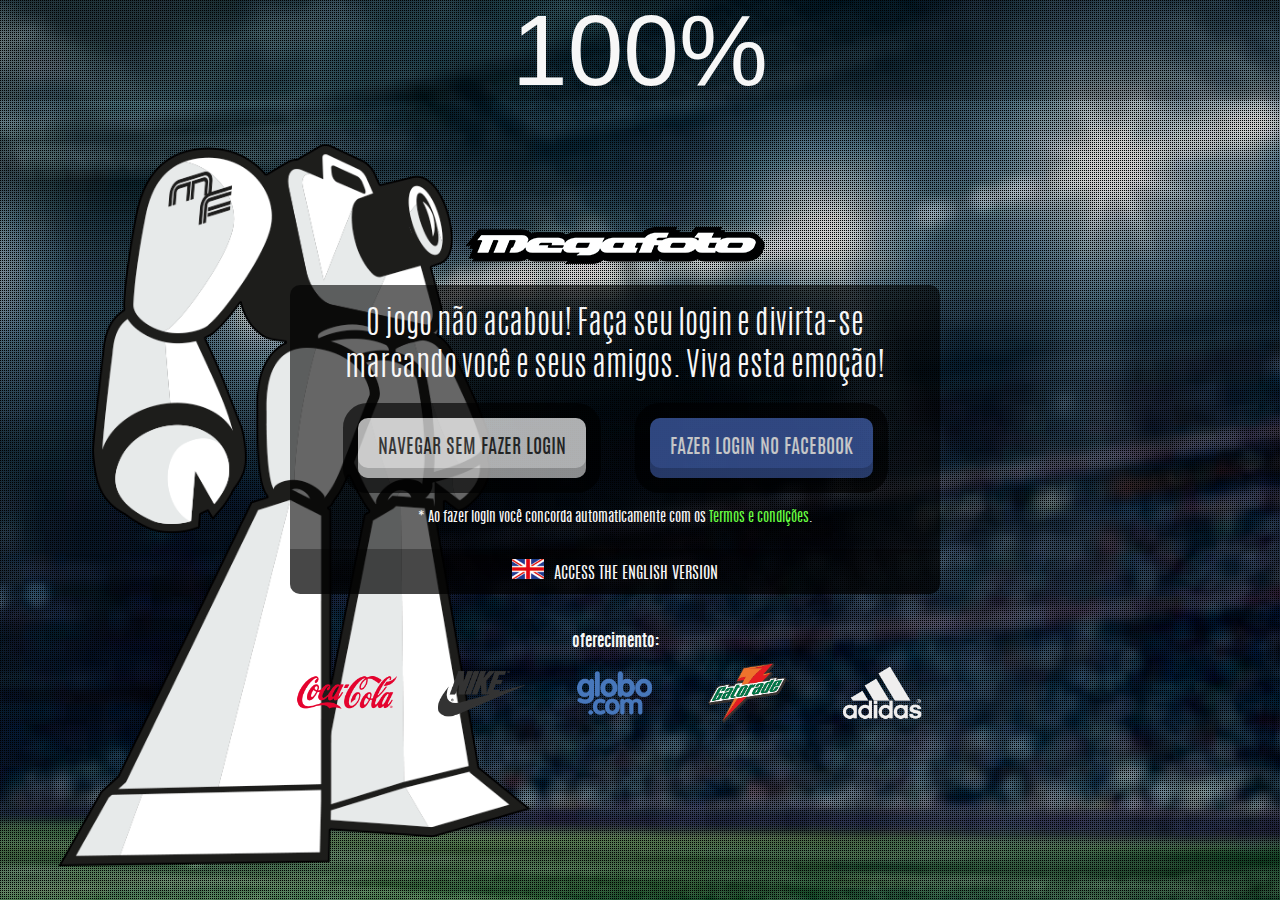
==== commit da7c3614: "botao logar no facebook" ====
--- a/index.html
+++ b/index.html
@@ -457,8 +457,10 @@
 	<div class="container">
 
 		<a href="http://megafoto.org" target="blank" title="" id="logo"></a>
-
 		<a href="#" id="btUser" class="open"><span></span><b>Menu</b></a>
+<!--
+		<a href="#" id="btNoLogged" class="mficon-facebook"><b>Conectar no facebook</b></a>
+-->
 
 		<section id="userNav">
 			<div id="user">
@@ -733,7 +735,7 @@
 					<form>
 						<h1>Informe o email de seu amigo para que ele seja avisado que você o marcou</h1>
 						<input type="text" placeholder="e-mail do seu amigo">
-						<button type="" data-tab="7">Continuar</button>
+						<button type="" data-tab="7">Finalizar marcação</button>
 					</form>
 				</div>
 
--- a/style.css
+++ b/style.css
@@ -1455,652 +1455,657 @@
 #btUser.open span:after { -webkit-transform: translateY(0) rotate(-45deg); transform: translateY(0) rotate(-45deg); }
 
 /* line 119, sass/_layout.sass */
+#btNoLogged { position: fixed; top: 10px; left: 10px; -webkit-border-radius: 5px; -moz-border-radius: 5px; -ms-border-radius: 5px; -o-border-radius: 5px; border-radius: 5px; display: block; width: auto; height: 25px; cursor: pointer; z-index: 99; background: rgba(0, 0, 0, 0.7); padding: 8px; display: block; height: 25px; line-height: 27px; font-size: 17px; color: #f7f7f7; text-transform: uppercase; padding-left: 33px; opacity: 1; visibility: visible; -webkit-transition-property: all; -moz-transition-property: all; -ms-transition-property: all; -o-transition-property: all; transition-property: all; -webkit-transition-duration: 0.3s; -moz-transition-duration: 0.3s; -ms-transition-duration: 0.3s; -o-transition-duration: 0.3s; transition-duration: 0.3s; }
+/* line 141, sass/_layout.sass */
+#btNoLogged:before { position: absolute; left: 10px; }
+
+/* line 145, sass/_layout.sass */
 #userNav { position: fixed; top: 0; bottom: 0; left: 0; width: 240px; background: rgba(0, 0, 0, 0.7); display: block; z-index: 98; }
-/* line 129, sass/_layout.sass */
+/* line 155, sass/_layout.sass */
 #userNav * { font-family: "antonioregular"; -webkit-font-smoothing: antialiased; -moz-osx-font-smoothing: grayscale; color: #f7f7f7; }
-/* line 133, sass/_layout.sass */
+/* line 159, sass/_layout.sass */
 #userNav #user { height: 240px; width: 240px; position: relative; display: block; border-bottom: 2px solid #68ff40; }
-/* line 139, sass/_layout.sass */
+/* line 165, sass/_layout.sass */
 #userNav #user img { width: 100%; }
-/* line 142, sass/_layout.sass */
+/* line 168, sass/_layout.sass */
 #userNav #user span { position: absolute; background: rgba(0, 0, 0, 0.7); padding: 10px 20px; bottom: 0; left: 0; right: 0; display: block; }
-/* line 151, sass/_layout.sass */
+/* line 177, sass/_layout.sass */
 #userNav #user span h1 { font-size: 24px; text-transform: uppercase; font-family: "antoniolight"; -webkit-font-smoothing: antialiased; -moz-osx-font-smoothing: grayscale; color: #f7f7f7; margin-bottom: 0; width: 100%; white-space: nowrap; overflow: hidden; text-overflow: ellipsis; }
-/* line 162, sass/_layout.sass */
+/* line 188, sass/_layout.sass */
 #userNav #user span p { font-size: 14px; margin-bottom: 0; }
-/* line 165, sass/_layout.sass */
+/* line 191, sass/_layout.sass */
 #userNav #amigos { height: 97px; display: block; text-align: center; padding: 10px; border-bottom: 1px solid rgba(247, 247, 247, 0.3); }
-/* line 172, sass/_layout.sass */
+/* line 198, sass/_layout.sass */
 #userNav #amigos * { -webkit-transition-property: all; -moz-transition-property: all; -ms-transition-property: all; -o-transition-property: all; transition-property: all; -webkit-transition-duration: 0.3s; -moz-transition-duration: 0.3s; -ms-transition-duration: 0.3s; -o-transition-duration: 0.3s; transition-duration: 0.3s; }
-/* line 175, sass/_layout.sass */
+/* line 201, sass/_layout.sass */
 #userNav #amigos span { font-family: "mf-player"; speak: none; font-style: normal; font-weight: normal; font-variant: normal; text-transform: none; line-height: 1; /* Better Font Rendering =========== */ -webkit-font-smoothing: antialiased; -moz-osx-font-smoothing: grayscale; font-size: 45px; display: block; margin-bottom: 10px; }
-/* line 181, sass/_layout.sass */
+/* line 207, sass/_layout.sass */
 #userNav #amigos p { font-size: 18px; padding: 0 40px; line-height: 120%; text-transform: uppercase; font-family: "antoniobold"; -webkit-font-smoothing: antialiased; -moz-osx-font-smoothing: grayscale; }
-/* line 188, sass/_layout.sass */
+/* line 214, sass/_layout.sass */
 #userNav #amigos:hover { background: rgba(0, 0, 0, 0.7); }
-/* line 190, sass/_layout.sass */
+/* line 216, sass/_layout.sass */
 #userNav #amigos:hover span { -webkit-transform: scale(0.4, 0.4); -moz-transform: scale(0.4, 0.4); -ms-transform: scale(0.4, 0.4); -o-transform: scale(0.4, 0.4); transform: scale(0.4, 0.4); margin-top: -10px; opacity: 0; }
-/* line 194, sass/_layout.sass */
+/* line 220, sass/_layout.sass */
 #userNav #amigos:hover p { -webkit-transform: scale(1.4, 1.4); -moz-transform: scale(1.4, 1.4); -ms-transform: scale(1.4, 1.4); -o-transform: scale(1.4, 1.4); transform: scale(1.4, 1.4); margin-top: -20px; }
-/* line 199, sass/_layout.sass */
+/* line 225, sass/_layout.sass */
 #userNav nav { position: absolute; top: 360px; bottom: 0px; display: block; width: 100%; overflow: auto; padding-bottom: 20px; }
-/* line 208, sass/_layout.sass */
+/* line 234, sass/_layout.sass */
 #userNav nav a { height: 45px; color: #f7f7f7; display: block; float: none; width: 100%; line-height: 45px; text-transform: uppercase; font-size: 16px; opacity: 0.7; padding-left: 60px; position: relative; }
-/* line 222, sass/_layout.sass */
+/* line 248, sass/_layout.sass */
 #userNav nav a:before { font-family: "mf-player"; speak: none; font-style: normal; font-weight: normal; font-variant: normal; text-transform: none; line-height: 1; /* Better Font Rendering =========== */ -webkit-font-smoothing: antialiased; -moz-osx-font-smoothing: grayscale; font-size: 45px; line-height: 45px; text-align: center; width: 60px; position: absolute; left: 0; display: block; -webkit-transition-property: all; -moz-transition-property: all; -ms-transition-property: all; -o-transition-property: all; transition-property: all; -webkit-transition-duration: 0.3s; -moz-transition-duration: 0.3s; -ms-transition-duration: 0.3s; -o-transition-duration: 0.3s; transition-duration: 0.3s; -webkit-transform: scale(0.6, 0.6); -moz-transform: scale(0.6, 0.6); -ms-transform: scale(0.6, 0.6); -o-transform: scale(0.6, 0.6); transform: scale(0.6, 0.6); }
-/* line 235, sass/_layout.sass */
+/* line 261, sass/_layout.sass */
 #userNav nav a:hover { opacity: 1; text-decoration: none; background: rgba(0, 0, 0, 0.7); }
-/* line 240, sass/_layout.sass */
+/* line 266, sass/_layout.sass */
 #userNav nav a:hover:before { -webkit-transform: scale(0.9, 0.9); -moz-transform: scale(0.9, 0.9); -ms-transform: scale(0.9, 0.9); -o-transform: scale(0.9, 0.9); transform: scale(0.9, 0.9); }
 
-/* line 246, sass/_layout.sass */
+/* line 272, sass/_layout.sass */
 #placarWrapper { position: absolute; top: 10px; left: 50%; margin-left: -160px; width: 320px; height: 90px; overflow: visible; z-index: 3; }
-/* line 256, sass/_layout.sass */
+/* line 282, sass/_layout.sass */
 #placarWrapper #slides { background: url(img/placar-bg.png) top center no-repeat; position: absolute; top: 0; width: 320px; height: 82px; z-index: 2; -webkit-box-sizing: border-box; -moz-box-sizing: border-box; box-sizing: border-box; overflow: hidden; }
-/* line 266, sass/_layout.sass */
+/* line 292, sass/_layout.sass */
 #placarWrapper #slides li { display: block; margin: 3px 3px 4px 3px; width: 314px; height: 75px; }
-/* line 272, sass/_layout.sass */
+/* line 298, sass/_layout.sass */
 #placarWrapper #slides li#tags { text-align: center; display: block; padding: 0 60px; background: url(img/placar-tags.png) top center no-repeat; -webkit-box-sizing: border-box; -moz-box-sizing: border-box; box-sizing: border-box; }
-/* line 279, sass/_layout.sass */
+/* line 305, sass/_layout.sass */
 #placarWrapper #slides li#tags span { font-family: "antoniobold"; -webkit-font-smoothing: antialiased; -moz-osx-font-smoothing: grayscale; font-size: 16px; color: #9c9c9c; display: block; line-height: 30px; left: -5px; position: relative; }
-/* line 288, sass/_layout.sass */
+/* line 314, sass/_layout.sass */
 #placarWrapper #slides li#tags span:before { font-family: "mf-player"; speak: none; font-style: normal; font-weight: normal; font-variant: normal; text-transform: none; line-height: 1; /* Better Font Rendering =========== */ -webkit-font-smoothing: antialiased; -moz-osx-font-smoothing: grayscale; content: "\e652"; }
-/* line 292, sass/_layout.sass */
+/* line 318, sass/_layout.sass */
 #placarWrapper #slides li#tags span#total { font-size: 32px; color: #f7f7f7; line-height: 46px; }
-/* line 297, sass/_layout.sass */
+/* line 323, sass/_layout.sass */
 #placarWrapper #slides li#tags span#timeA, #placarWrapper #slides li#tags span#timeB { float: left; width: 97px; text-align: center; }
-/* line 302, sass/_layout.sass */
+/* line 328, sass/_layout.sass */
 #placarWrapper #slides li#tags span#timeB { float: right; }
-/* line 306, sass/_layout.sass */
+/* line 332, sass/_layout.sass */
 #placarWrapper #infos { background: url(img/placar-footer.png) bottom center no-repeat; top: 70px; min-height: 0px; padding-bottom: 20px; width: 320px; position: absolute; display: block; -webkit-transition-property: all; -moz-transition-property: all; -ms-transition-property: all; -o-transition-property: all; transition-property: all; -webkit-transition-duration: 0.3s; -moz-transition-duration: 0.3s; -ms-transition-duration: 0.3s; -o-transition-duration: 0.3s; transition-duration: 0.3s; z-index: 1; overflow: hidden; *zoom: 1; }
-/* line 318, sass/_layout.sass */
+/* line 344, sass/_layout.sass */
 #placarWrapper #infos > section { display: block; height: 0; overflow: hidden; *zoom: 1; background: rgba(0, 0, 0, 0.8); width: 320px; -webkit-box-sizing: border-box; -moz-box-sizing: border-box; box-sizing: border-box; display: block; -webkit-transition-property: all; -moz-transition-property: all; -ms-transition-property: all; -o-transition-property: all; transition-property: all; -webkit-transition-duration: 0.3s; -moz-transition-duration: 0.3s; -ms-transition-duration: 0.3s; -o-transition-duration: 0.3s; transition-duration: 0.3s; overflow: hidden; *zoom: 1; }
-/* line 329, sass/_layout.sass */
+/* line 355, sass/_layout.sass */
 #placarWrapper #infos > section > nav { width: 320px; height: 42px; display: block; }
-/* line 334, sass/_layout.sass */
+/* line 360, sass/_layout.sass */
 #placarWrapper #infos > section > nav a { width: 33.3%; text-align: center; padding-top: 12px; float: left; height: 30px; line-height: 30px; background: rgba(255, 255, 255, 0.3); color: #f7f7f7; text-transform: uppercase; font-size: 14px; }
-/* line 346, sass/_layout.sass */
+/* line 372, sass/_layout.sass */
 #placarWrapper #infos > section > nav a.selected { background: none; }
-/* line 349, sass/_layout.sass */
+/* line 375, sass/_layout.sass */
 #placarWrapper #infos > section > div { padding: 20px 20px 10px 20px; display: block; }
-/* line 353, sass/_layout.sass */
+/* line 379, sass/_layout.sass */
 #placarWrapper #infos > section > div header { display: block; height: 30px; padding: 10px 0; margin-bottom: 15px; }
-/* line 359, sass/_layout.sass */
+/* line 385, sass/_layout.sass */
 #placarWrapper #infos > section > div header h1 { text-align: center; font-family: "antoniolight"; -webkit-font-smoothing: antialiased; -moz-osx-font-smoothing: grayscale; color: #f7f7f7; display: block; font-size: 26px; line-height: 30px; text-transform: uppercase; }
-/* line 368, sass/_layout.sass */
+/* line 394, sass/_layout.sass */
 #placarWrapper #infos > section > div h2 { color: #9c9c9c; font-size: 18px; font-family: "antonioregular"; -webkit-font-smoothing: antialiased; -moz-osx-font-smoothing: grayscale; display: block; margin-bottom: 10px; }
-/* line 375, sass/_layout.sass */
+/* line 401, sass/_layout.sass */
 #placarWrapper #infos > section > div h2 b { font-family: "antoniolight"; -webkit-font-smoothing: antialiased; -moz-osx-font-smoothing: grayscale; color: #f7f7f7; }
-/* line 381, sass/_layout.sass */
+/* line 407, sass/_layout.sass */
 #placarWrapper #infos > section > div#escalacao table { display: table; width: 100%; color: #f7f7f7; text-align: center; text-transform: uppercase; }
-/* line 388, sass/_layout.sass */
+/* line 414, sass/_layout.sass */
 #placarWrapper #infos > section > div#escalacao table thead th { font-size: 16px; text-align: center; height: 25px; line-height: 25px; border: 1px solid #414042; }
-/* line 396, sass/_layout.sass */
+/* line 422, sass/_layout.sass */
 #placarWrapper #infos > section > div#escalacao table tr td { font-family: "antoniolight"; -webkit-font-smoothing: antialiased; -moz-osx-font-smoothing: grayscale; font-size: 12px; padding: 3px 5px; border: 1px solid #414042; }
-/* line 403, sass/_layout.sass */
+/* line 429, sass/_layout.sass */
 #placarWrapper #infos > section > div#gols h2 { text-align: center; }
-/* line 405, sass/_layout.sass */
+/* line 431, sass/_layout.sass */
 #placarWrapper #infos > section > div#gols h2 b { display: block; font-size: 28px; font-family: "antoniobold"; -webkit-font-smoothing: antialiased; -moz-osx-font-smoothing: grayscale; line-height: 140%; margin-bottom: 20px; text-transform: uppercase; }
-/* line 415, sass/_layout.sass */
+/* line 441, sass/_layout.sass */
 #placarWrapper:hover #infos > section { height: 380px; }
 
-/* line 418, sass/_layout.sass */
+/* line 444, sass/_layout.sass */
 #topButtons { position: fixed; top: 10px; right: 10px; display: block; text-align: right; }
-/* line 425, sass/_layout.sass */
+/* line 451, sass/_layout.sass */
 #topButtons > a { display: inline-block; width: 20px; height: 20px; cursor: pointer; z-index: 99; background: rgba(0, 0, 0, 0.7); padding: 8px; -webkit-border-radius: 5px; -moz-border-radius: 5px; -ms-border-radius: 5px; -o-border-radius: 5px; border-radius: 5px; -webkit-transition-duration: 0.5s; -moz-transition-duration: 0.5s; -ms-transition-duration: 0.5s; -o-transition-duration: 0.5s; transition-duration: 0.5s; font-family: "mf-player"; speak: none; font-style: normal; font-weight: normal; font-variant: normal; text-transform: none; line-height: 1; /* Better Font Rendering =========== */ -webkit-font-smoothing: antialiased; -moz-osx-font-smoothing: grayscale; color: #f7f7f7; margin-left: 10px; -webkit-transition-property: all; -moz-transition-property: all; -ms-transition-property: all; -o-transition-property: all; transition-property: all; -webkit-transition-duration: 0.3s; -moz-transition-duration: 0.3s; -ms-transition-duration: 0.3s; -o-transition-duration: 0.3s; transition-duration: 0.3s; }
-/* line 440, sass/_layout.sass */
+/* line 466, sass/_layout.sass */
 #topButtons > a:hover { text-decoration: none; }
-/* line 442, sass/_layout.sass */
+/* line 468, sass/_layout.sass */
 #topButtons > a:hover:before { opacity: 1; }
-/* line 444, sass/_layout.sass */
+/* line 470, sass/_layout.sass */
 #topButtons > a:before { font-size: 20px; opacity: 0.5; -webkit-transition-property: all; -moz-transition-property: all; -ms-transition-property: all; -o-transition-property: all; transition-property: all; -webkit-transition-duration: 0.3s; -moz-transition-duration: 0.3s; -ms-transition-duration: 0.3s; -o-transition-duration: 0.3s; transition-duration: 0.3s; }
-/* line 450, sass/_layout.sass */
+/* line 476, sass/_layout.sass */
 #topButtons #btFullscreen:before { content: "\e607"; }
-/* line 454, sass/_layout.sass */
+/* line 480, sass/_layout.sass */
 #topButtons #btFullscreen.active:before { content: "\e608"; }
-/* line 458, sass/_layout.sass */
+/* line 484, sass/_layout.sass */
 #topButtons #btSound:before { content: "\e653"; }
-/* line 462, sass/_layout.sass */
+/* line 488, sass/_layout.sass */
 #topButtons #btSound.active:before { content: "\e65a"; }
-/* line 466, sass/_layout.sass */
+/* line 492, sass/_layout.sass */
 #topButtons #btFeedback:before { content: "\e624"; }
-/* line 470, sass/_layout.sass */
+/* line 496, sass/_layout.sass */
 #topButtons #btHelp:before { content: "\e612"; }
 
-/* line 473, sass/_layout.sass */
+/* line 499, sass/_layout.sass */
 #krControls { display: block; width: 160px; height: 260px; position: fixed; bottom: 10px; right: 20px; background: url(img/temp/krControls2.png) bottom center no-repeat; }
 
-/* line 482, sass/_layout.sass */
+/* line 508, sass/_layout.sass */
 #marcarWrapper { position: fixed; bottom: 10px; width: 320px; left: 50%; margin-left: -160px; height: 120px; -webkit-transition-property: all; -moz-transition-property: all; -ms-transition-property: all; -o-transition-property: all; transition-property: all; -webkit-transition-duration: 0.3s; -moz-transition-duration: 0.3s; -ms-transition-duration: 0.3s; -o-transition-duration: 0.3s; transition-duration: 0.3s; background: url(img/marcar-bg.png); z-index: 99; }
-/* line 493, sass/_layout.sass */
+/* line 519, sass/_layout.sass */
 #marcarWrapper nav { padding: 0 10px; }
-/* line 495, sass/_layout.sass */
+/* line 521, sass/_layout.sass */
 #marcarWrapper nav a { display: block; float: left; width: 70px; height: 60px; cursor: pointer; opacity: 0; background-position: center center; background-repeat: no-repeat; margin: 40px 10px 20px 10px; }
-/* line 505, sass/_layout.sass */
+/* line 531, sass/_layout.sass */
 #marcarWrapper nav a.active { opacity: 1; }
-/* line 508, sass/_layout.sass */
+/* line 534, sass/_layout.sass */
 #marcarWrapper nav a#bt-marcar { width: 100px; height: 100px; margin-top: 0; background-image: url(img/bt-marcar-on.png); }
-/* line 514, sass/_layout.sass */
+/* line 540, sass/_layout.sass */
 #marcarWrapper nav a#bt-snap { background-image: url(img/bt-snap-on.png); }
-/* line 517, sass/_layout.sass */
+/* line 543, sass/_layout.sass */
 #marcarWrapper nav a#bt-tags { background-image: url(img/bt-tags-on.png); }
-/* line 520, sass/_layout.sass */
+/* line 546, sass/_layout.sass */
 #marcarWrapper #snapContent { position: fixed; top: 0; left: 0; bottom: 0; right: 0; z-index: -1; display: none; pointer-events: none; -webkit-transition-duration: 0.1s; -moz-transition-duration: 0.1s; -ms-transition-duration: 0.1s; -o-transition-duration: 0.1s; transition-duration: 0.1s; }
-/* line 532, sass/_layout.sass */
+/* line 558, sass/_layout.sass */
 #marcarWrapper #snapContent a.bt-snap-ok { display: inline-block; position: relative; min-width: 140px; height: auto; margin: 30px; padding: 20px; opacity: 0.9; background: rgba(255, 255, 255, 0.85); color: #2c2c2c; font-size: 20px; text-align: center; text-transform: uppercase; font-family: "antoniolight"; -webkit-font-smoothing: antialiased; -moz-osx-font-smoothing: grayscale; -webkit-border-radius: 10px; -moz-border-radius: 10px; -ms-border-radius: 10px; -o-border-radius: 10px; border-radius: 10px; -webkit-box-sizing: border-box; -moz-box-sizing: border-box; box-sizing: border-box; -webkit-box-shadow: rgba(0, 0, 0, 0.8) 0 0px 0 15px, rgba(0, 0, 0, 0.2) 0 -10px 0 0 inset; -moz-box-shadow: rgba(0, 0, 0, 0.8) 0 0px 0 15px, rgba(0, 0, 0, 0.2) 0 -10px 0 0 inset; box-shadow: rgba(0, 0, 0, 0.8) 0 0px 0 15px, rgba(0, 0, 0, 0.2) 0 -10px 0 0 inset; opacity: 0.8; margin-top: 150px; width: 200px; margin-left: -100px; position: absolute; top: 50%; left: 50%; pointer-events: all; z-index: 2; background: white; opacity: 1; }
 /* line 62, sass/_mixins.sass */
 #marcarWrapper #snapContent a.bt-snap-ok span { font-family: "mf-player"; speak: none; font-style: normal; font-weight: normal; font-variant: normal; text-transform: none; line-height: 1; /* Better Font Rendering =========== */ -webkit-font-smoothing: antialiased; -moz-osx-font-smoothing: grayscale; display: block; font-size: 80px; text-align: center; line-height: 100%; margin-top: -10px; padding-bottom: 10px; }
 /* line 71, sass/_mixins.sass */
 #marcarWrapper #snapContent a.bt-snap-ok:hover { opacity: 1; background: white; -webkit-box-shadow: rgba(42, 133, 17, 0.7) 0 0px 0 15px, rgba(0, 0, 0, 0.2) 0 -5px 0 0 inset; -moz-box-shadow: rgba(42, 133, 17, 0.7) 0 0px 0 15px, rgba(0, 0, 0, 0.2) 0 -5px 0 0 inset; box-shadow: rgba(42, 133, 17, 0.7) 0 0px 0 15px, rgba(0, 0, 0, 0.2) 0 -5px 0 0 inset; }
-/* line 545, sass/_layout.sass */
+/* line 571, sass/_layout.sass */
 #marcarWrapper #snapContent a.bt-close { font-family: "mf-player"; speak: none; font-style: normal; font-weight: normal; font-variant: normal; text-transform: none; line-height: 1; /* Better Font Rendering =========== */ -webkit-font-smoothing: antialiased; -moz-osx-font-smoothing: grayscale; margin-left: 255px; margin-top: -235px; background: red; width: 40px; height: 40px; padding: 10px; background: rgba(0, 0, 0, 0.7); display: block; position: absolute; top: 50%; left: 50%; pointer-events: all; z-index: 2; color: #f7f7f7; -webkit-border-radius: 50%; -moz-border-radius: 50%; -ms-border-radius: 50%; -o-border-radius: 50%; border-radius: 50%; font-size: 40px; }
-/* line 563, sass/_layout.sass */
+/* line 589, sass/_layout.sass */
 #marcarWrapper #snapContent a.bt-close:hover { color: #68ff40; }
-/* line 566, sass/_layout.sass */
+/* line 592, sass/_layout.sass */
 #marcarWrapper #snapContent .bg { position: fixed; top: 0; left: 0; bottom: 0; right: 0; background: url(img/snap-bg.png) center center no-repeat; pointer-events: none; z-index: -1; }
-/* line 576, sass/_layout.sass */
+/* line 602, sass/_layout.sass */
 #marcarWrapper #snapContent.show { display: block; -webkit-animation: scaleIn 0.3s 0.1s ease both; -moz-animation: scaleIn 0.3s 0.1s ease both; -ms-animation: scaleIn 0.3s 0.1s ease both; -o-animation: scaleIn 0.3s 0.1s ease both; animation: scaleIn 0.3s 0.1s ease both; }
-/* line 580, sass/_layout.sass */
+/* line 606, sass/_layout.sass */
 #marcarWrapper #marcarContent { position: fixed; top: 50%; left: 50%; max-width: 700px; min-width: 480px; height: auto; z-index: 2000; padding: 20px 20px 30px 20px; -webkit-border-radius: 10px; -moz-border-radius: 10px; -ms-border-radius: 10px; -o-border-radius: 10px; border-radius: 10px; background: rgba(0, 0, 0, 0.7); border: 5px solid rgba(255, 255, 255, 0.1); text-align: center; display: none; -webkit-transform: translate(-50%, -50%); -moz-transform: translate(-50%, -50%); -ms-transform: translate(-50%, -50%); -o-transform: translate(-50%, -50%); transform: translate(-50%, -50%); }
-/* line 596, sass/_layout.sass */
+/* line 622, sass/_layout.sass */
 #marcarWrapper #marcarContent .step { display: none; overflow: hidden; *zoom: 1; overflow: visible; }
-/* line 601, sass/_layout.sass */
+/* line 627, sass/_layout.sass */
 #marcarWrapper #marcarContent .step header { text-align: center; position: relative; padding: 0 50px; }
-/* line 606, sass/_layout.sass */
+/* line 632, sass/_layout.sass */
 #marcarWrapper #marcarContent .step header > a { font-family: "mf-player"; speak: none; font-style: normal; font-weight: normal; font-variant: normal; text-transform: none; line-height: 1; /* Better Font Rendering =========== */ -webkit-font-smoothing: antialiased; -moz-osx-font-smoothing: grayscale; color: #f7f7f7; display: block; font-size: 35px; position: absolute; top: 0; }
-/* line 614, sass/_layout.sass */
+/* line 640, sass/_layout.sass */
 #marcarWrapper #marcarContent .step header > a.bt-close { right: 0; }
-/* line 617, sass/_layout.sass */
+/* line 643, sass/_layout.sass */
 #marcarWrapper #marcarContent .step header > a.bt-voltar { left: 0; }
-/* line 620, sass/_layout.sass */
+/* line 646, sass/_layout.sass */
 #marcarWrapper #marcarContent .step header h1 { color: #f7f7f7; font-size: 30px; text-transform: uppercase; margin-bottom: 0; }
-/* line 626, sass/_layout.sass */
+/* line 652, sass/_layout.sass */
 #marcarWrapper #marcarContent .step.active { display: block; }
-/* line 629, sass/_layout.sass */
+/* line 655, sass/_layout.sass */
 #marcarWrapper #marcarContent .step.marcar-tipo { text-align: center; }
-/* line 631, sass/_layout.sass */
+/* line 657, sass/_layout.sass */
 #marcarWrapper #marcarContent .step.marcar-tipo > a { display: inline-block; position: relative; min-width: 140px; height: auto; margin: 30px; padding: 20px; opacity: 0.9; background: rgba(255, 255, 255, 0.85); color: #2c2c2c; font-size: 20px; text-align: center; text-transform: uppercase; font-family: "antoniolight"; -webkit-font-smoothing: antialiased; -moz-osx-font-smoothing: grayscale; -webkit-border-radius: 10px; -moz-border-radius: 10px; -ms-border-radius: 10px; -o-border-radius: 10px; border-radius: 10px; -webkit-box-sizing: border-box; -moz-box-sizing: border-box; box-sizing: border-box; -webkit-box-shadow: rgba(0, 0, 0, 0.8) 0 0px 0 15px, rgba(0, 0, 0, 0.2) 0 -10px 0 0 inset; -moz-box-shadow: rgba(0, 0, 0, 0.8) 0 0px 0 15px, rgba(0, 0, 0, 0.2) 0 -10px 0 0 inset; box-shadow: rgba(0, 0, 0, 0.8) 0 0px 0 15px, rgba(0, 0, 0, 0.2) 0 -10px 0 0 inset; opacity: 0.8; float: none; }
 /* line 62, sass/_mixins.sass */
 #marcarWrapper #marcarContent .step.marcar-tipo > a span { font-family: "mf-player"; speak: none; font-style: normal; font-weight: normal; font-variant: normal; text-transform: none; line-height: 1; /* Better Font Rendering =========== */ -webkit-font-smoothing: antialiased; -moz-osx-font-smoothing: grayscale; display: block; font-size: 80px; text-align: center; line-height: 100%; margin-top: -10px; padding-bottom: 10px; }
 /* line 71, sass/_mixins.sass */
 #marcarWrapper #marcarContent .step.marcar-tipo > a:hover { opacity: 1; background: white; -webkit-box-shadow: rgba(42, 133, 17, 0.7) 0 0px 0 15px, rgba(0, 0, 0, 0.2) 0 -5px 0 0 inset; -moz-box-shadow: rgba(42, 133, 17, 0.7) 0 0px 0 15px, rgba(0, 0, 0, 0.2) 0 -5px 0 0 inset; box-shadow: rgba(42, 133, 17, 0.7) 0 0px 0 15px, rgba(0, 0, 0, 0.2) 0 -5px 0 0 inset; }
-/* line 635, sass/_layout.sass */
+/* line 661, sass/_layout.sass */
 #marcarWrapper #marcarContent .step.marcar-time { text-align: center; }
-/* line 637, sass/_layout.sass */
+/* line 663, sass/_layout.sass */
 #marcarWrapper #marcarContent .step.marcar-time > a { display: inline-block; position: relative; min-width: 140px; height: auto; margin: 30px; padding: 20px; opacity: 0.9; background: rgba(255, 255, 255, 0.85); color: #2c2c2c; font-size: 20px; text-align: center; text-transform: uppercase; font-family: "antoniolight"; -webkit-font-smoothing: antialiased; -moz-osx-font-smoothing: grayscale; -webkit-border-radius: 10px; -moz-border-radius: 10px; -ms-border-radius: 10px; -o-border-radius: 10px; border-radius: 10px; -webkit-box-sizing: border-box; -moz-box-sizing: border-box; box-sizing: border-box; -webkit-box-shadow: rgba(0, 0, 0, 0.8) 0 0px 0 15px, rgba(0, 0, 0, 0.2) 0 -10px 0 0 inset; -moz-box-shadow: rgba(0, 0, 0, 0.8) 0 0px 0 15px, rgba(0, 0, 0, 0.2) 0 -10px 0 0 inset; box-shadow: rgba(0, 0, 0, 0.8) 0 0px 0 15px, rgba(0, 0, 0, 0.2) 0 -10px 0 0 inset; opacity: 0.8; float: none; }
 /* line 62, sass/_mixins.sass */
 #marcarWrapper #marcarContent .step.marcar-time > a span { font-family: "mf-player"; speak: none; font-style: normal; font-weight: normal; font-variant: normal; text-transform: none; line-height: 1; /* Better Font Rendering =========== */ -webkit-font-smoothing: antialiased; -moz-osx-font-smoothing: grayscale; display: block; font-size: 80px; text-align: center; line-height: 100%; margin-top: -10px; padding-bottom: 10px; }
 /* line 71, sass/_mixins.sass */
 #marcarWrapper #marcarContent .step.marcar-time > a:hover { opacity: 1; background: white; -webkit-box-shadow: rgba(42, 133, 17, 0.7) 0 0px 0 15px, rgba(0, 0, 0, 0.2) 0 -5px 0 0 inset; -moz-box-shadow: rgba(42, 133, 17, 0.7) 0 0px 0 15px, rgba(0, 0, 0, 0.2) 0 -5px 0 0 inset; box-shadow: rgba(42, 133, 17, 0.7) 0 0px 0 15px, rgba(0, 0, 0, 0.2) 0 -5px 0 0 inset; }
-/* line 640, sass/_layout.sass */
+/* line 666, sass/_layout.sass */
 #marcarWrapper #marcarContent .step.marcar-time > a img { display: block; width: 50px; height: 50px; margin: 0 auto; }
-/* line 646, sass/_layout.sass */
+/* line 672, sass/_layout.sass */
 #marcarWrapper #marcarContent .step.marcar-time form { display: block; border-top: 2px solid rgba(255, 255, 255, 0.2); padding: 0 70px; padding-top: 15px; }
-/* line 651, sass/_layout.sass */
+/* line 677, sass/_layout.sass */
 #marcarWrapper #marcarContent .step.marcar-time form h1 { font-size: 20px; color: #f7f7f7; }
-/* line 654, sass/_layout.sass */
+/* line 680, sass/_layout.sass */
 #marcarWrapper #marcarContent .step.marcar-time form input { width: 240px; -webkit-border-radius: 5px 0 0 5px; -moz-border-radius: 5px 0 0 5px; -ms-border-radius: 5px 0 0 5px; -o-border-radius: 5px 0 0 5px; border-radius: 5px 0 0 5px; display: block; float: left; border: 0; }
-/* line 661, sass/_layout.sass */
+/* line 687, sass/_layout.sass */
 #marcarWrapper #marcarContent .step.marcar-time form button { -webkit-border-radius: 0px 5px 5px 0; -moz-border-radius: 0px 5px 5px 0; -ms-border-radius: 0px 5px 5px 0; -o-border-radius: 0px 5px 5px 0; border-radius: 0px 5px 5px 0; width: 100px; display: block; float: left; margin: 0; }
-/* line 668, sass/_layout.sass */
+/* line 694, sass/_layout.sass */
 #marcarWrapper #marcarContent .step.marcar-time .twitter-typeahead { display: block; float: left; width: 240px; }
-/* line 672, sass/_layout.sass */
+/* line 698, sass/_layout.sass */
 #marcarWrapper #marcarContent .step.marcar-time .twitter-typeahead .tt-dropdown-menu { padding: 0px; width: 338px; }
-/* line 675, sass/_layout.sass */
+/* line 701, sass/_layout.sass */
 #marcarWrapper #marcarContent .step.marcar-time .twitter-typeahead .tt-dropdown-menu .tt-suggestion { padding: 5px 10px; margin-top: -1px; border-top: 1px solid #f7f7f7; -webkit-border-radius: 5px; -moz-border-radius: 5px; -ms-border-radius: 5px; -o-border-radius: 5px; border-radius: 5px; }
-/* line 680, sass/_layout.sass */
+/* line 706, sass/_layout.sass */
 #marcarWrapper #marcarContent .step.marcar-time .twitter-typeahead .tt-dropdown-menu .tt-suggestion:hover, #marcarWrapper #marcarContent .step.marcar-time .twitter-typeahead .tt-dropdown-menu .tt-suggestion.tt-is-under-cursor { background: #f7f7f7; color: #2c2c2c; }
-/* line 685, sass/_layout.sass */
+/* line 711, sass/_layout.sass */
 #marcarWrapper #marcarContent .step.marcar-amigo form { border-top: none; margin-top: 10px; }
-/* line 689, sass/_layout.sass */
+/* line 715, sass/_layout.sass */
 #marcarWrapper #marcarContent .step.marcar-amigo form h1 { font-size: 20px; color: #f7f7f7; margin: 20px 0 0 0; }
-/* line 694, sass/_layout.sass */
+/* line 720, sass/_layout.sass */
 #marcarWrapper #marcarContent .step.marcar-amigo form input, #marcarWrapper #marcarContent .step.marcar-amigo form button { width: 340px; margin: 20px 0 0 0; display: inline-block; }
-/* line 699, sass/_layout.sass */
+/* line 725, sass/_layout.sass */
 #marcarWrapper #marcarContent .step.marcar-amigo form button { display: inline-block; position: relative; min-width: 140px; height: auto; margin: 30px; padding: 20px; opacity: 0.9; background: rgba(255, 255, 255, 0.85); color: #2c2c2c; font-size: 20px; text-align: center; text-transform: uppercase; font-family: "antoniolight"; -webkit-font-smoothing: antialiased; -moz-osx-font-smoothing: grayscale; -webkit-border-radius: 10px; -moz-border-radius: 10px; -ms-border-radius: 10px; -o-border-radius: 10px; border-radius: 10px; -webkit-box-sizing: border-box; -moz-box-sizing: border-box; box-sizing: border-box; -webkit-box-shadow: rgba(0, 0, 0, 0.8) 0 0px 0 15px, rgba(0, 0, 0, 0.2) 0 -10px 0 0 inset; -moz-box-shadow: rgba(0, 0, 0, 0.8) 0 0px 0 15px, rgba(0, 0, 0, 0.2) 0 -10px 0 0 inset; box-shadow: rgba(0, 0, 0, 0.8) 0 0px 0 15px, rgba(0, 0, 0, 0.2) 0 -10px 0 0 inset; opacity: 0.8; }
 /* line 62, sass/_mixins.sass */
 #marcarWrapper #marcarContent .step.marcar-amigo form button span { font-family: "mf-player"; speak: none; font-style: normal; font-weight: normal; font-variant: normal; text-transform: none; line-height: 1; /* Better Font Rendering =========== */ -webkit-font-smoothing: antialiased; -moz-osx-font-smoothing: grayscale; display: block; font-size: 80px; text-align: center; line-height: 100%; margin-top: -10px; padding-bottom: 10px; }
 /* line 71, sass/_mixins.sass */
 #marcarWrapper #marcarContent .step.marcar-amigo form button:hover { opacity: 1; background: white; -webkit-box-shadow: rgba(42, 133, 17, 0.7) 0 0px 0 15px, rgba(0, 0, 0, 0.2) 0 -5px 0 0 inset; -moz-box-shadow: rgba(42, 133, 17, 0.7) 0 0px 0 15px, rgba(0, 0, 0, 0.2) 0 -5px 0 0 inset; box-shadow: rgba(42, 133, 17, 0.7) 0 0px 0 15px, rgba(0, 0, 0, 0.2) 0 -5px 0 0 inset; }
-/* line 703, sass/_layout.sass */
+/* line 729, sass/_layout.sass */
 #marcarWrapper #marcarContent .step.share-facebook textarea { height: 40px; margin-top: 20px; }
-/* line 707, sass/_layout.sass */
+/* line 733, sass/_layout.sass */
 #marcarWrapper #marcarContent .step.share-facebook header > h1 { font-size: 28px; }
-/* line 710, sass/_layout.sass */
+/* line 736, sass/_layout.sass */
 #marcarWrapper #marcarContent .step.share-facebook button { float: right; }
-/* line 713, sass/_layout.sass */
+/* line 739, sass/_layout.sass */
 #marcarWrapper #marcarContent .step.share-facebook .preview { display: block; margin-top: 20px; overflow: hidden; *zoom: 1; text-align: left; border: 2px solid rgba(104, 255, 64, 0.2); }
-/* line 720, sass/_layout.sass */
+/* line 746, sass/_layout.sass */
 #marcarWrapper #marcarContent .step.share-facebook .preview h1 { font-family: "antoniolight"; -webkit-font-smoothing: antialiased; -moz-osx-font-smoothing: grayscale; border-bottom: 2px solid rgba(255, 255, 255, 0.1); font-size: 17px; padding: 15px 0; background: rgba(0, 0, 0, 0.7); margin-bottom: 0; color: #f7f7f7; }
-/* line 729, sass/_layout.sass */
+/* line 755, sass/_layout.sass */
 #marcarWrapper #marcarContent .step.share-facebook .preview img { display: block; width: 120px; height: 120px; float: left; margin-right: 30px; }
-/* line 736, sass/_layout.sass */
+/* line 762, sass/_layout.sass */
 #marcarWrapper #marcarContent .step.share-facebook .preview p { display: block; padding-right: 30px; color: #b1b3b6; }
-/* line 740, sass/_layout.sass */
+/* line 766, sass/_layout.sass */
 #marcarWrapper #marcarContent.show { display: block; -webkit-animation: fadeIn 0.3s 0.1s ease both; -moz-animation: fadeIn 0.3s 0.1s ease both; -ms-animation: fadeIn 0.3s 0.1s ease both; -o-animation: fadeIn 0.3s 0.1s ease both; animation: fadeIn 0.3s 0.1s ease both; }
 
-/* line 752, sass/_layout.sass */
+/* line 778, sass/_layout.sass */
 .md-modal > iframe { position: fixed; bottom: -100px; left: 50%; margin-left: -350px; display: none; height: 65px; width: 700px; }
-/* line 762, sass/_layout.sass */
+/* line 788, sass/_layout.sass */
 .md-modal.md-show > iframe { display: block; -webkit-transition-delay: 3.5s; -moz-transition-delay: 3.5s; -ms-transition-delay: 3.5s; -o-transition-delay: 3.5s; transition-delay: 3.5s; -webkit-animation: fadeInUp 0.5s 0.1s ease both; -moz-animation: fadeInUp 0.5s 0.1s ease both; -ms-animation: fadeInUp 0.5s 0.1s ease both; -o-animation: fadeInUp 0.5s 0.1s ease both; animation: fadeInUp 0.5s 0.1s ease both; }
 
-/* line 770, sass/_layout.sass */
+/* line 796, sass/_layout.sass */
 .md-modal .content .step { display: none; text-align: center; position: absolute; left: 30px; right: 30px; top: 30px; bottom: 30px; }
-/* line 780, sass/_layout.sass */
+/* line 806, sass/_layout.sass */
 .md-modal .content .step > header h1 { font-family: "antoniolight"; -webkit-font-smoothing: antialiased; -moz-osx-font-smoothing: grayscale; font-size: 26px; text-align: center; }
-/* line 785, sass/_layout.sass */
+/* line 811, sass/_layout.sass */
 .md-modal .content .step > header a.bt-voltar { font-size: 30px; line-height: 30px; color: white; position: absolute; top: 0; left: 0; display: block; width: 30px; font-family: "mf-player"; speak: none; font-style: normal; font-weight: normal; font-variant: normal; text-transform: none; line-height: 1; /* Better Font Rendering =========== */ -webkit-font-smoothing: antialiased; -moz-osx-font-smoothing: grayscale; }
-/* line 796, sass/_layout.sass */
+/* line 822, sass/_layout.sass */
 .md-modal .content .step button { float: right; }
-/* line 799, sass/_layout.sass */
+/* line 825, sass/_layout.sass */
 .md-modal .content .step.active { display: block; -webkit-animation: fadeIn 0.5s 0.1s ease both; -moz-animation: fadeIn 0.5s 0.1s ease both; -ms-animation: fadeIn 0.5s 0.1s ease both; -o-animation: fadeIn 0.5s 0.1s ease both; animation: fadeIn 0.5s 0.1s ease both; }
-/* line 804, sass/_layout.sass */
+/* line 830, sass/_layout.sass */
 .md-modal#modal-amigos header { padding-left: 20px; padding-right: 260px; }
-/* line 807, sass/_layout.sass */
+/* line 833, sass/_layout.sass */
 .md-modal#modal-amigos header h1 { text-align: left; }
-/* line 810, sass/_layout.sass */
+/* line 836, sass/_layout.sass */
 .md-modal#modal-amigos header form { position: absolute; display: block; right: 60px; top: 10px; height: 40px; width: 200px; }
-/* line 818, sass/_layout.sass */
+/* line 844, sass/_layout.sass */
 .md-modal#modal-amigos header form * { display: inline-block; }
-/* line 821, sass/_layout.sass */
+/* line 847, sass/_layout.sass */
 .md-modal#modal-amigos header form input { -webkit-border-radius: 5px 0 0 5px; -moz-border-radius: 5px 0 0 5px; -ms-border-radius: 5px 0 0 5px; -o-border-radius: 5px 0 0 5px; border-radius: 5px 0 0 5px; width: 160px; float: left; display: block; }
-/* line 827, sass/_layout.sass */
+/* line 853, sass/_layout.sass */
 .md-modal#modal-amigos header form button { -webkit-border-radius: 0 5px 5px 0; -moz-border-radius: 0 5px 5px 0; -ms-border-radius: 0 5px 5px 0; -o-border-radius: 0 5px 5px 0; border-radius: 0 5px 5px 0; font-family: "mf-player"; speak: none; font-style: normal; font-weight: normal; font-variant: normal; text-transform: none; line-height: 1; /* Better Font Rendering =========== */ -webkit-font-smoothing: antialiased; -moz-osx-font-smoothing: grayscale; padding: 0; float: right; display: block; width: 40px; height: 40px; background: rgba(0, 0, 0, 0.7); color: #f7f7f7; margin: 0; }
-/* line 839, sass/_layout.sass */
+/* line 865, sass/_layout.sass */
 .md-modal#modal-amigos .content { padding-top: 10px; padding-bottom: 10px; }
-/* line 842, sass/_layout.sass */
+/* line 868, sass/_layout.sass */
 .md-modal#modal-amigos .content > nav { text-align: center; }
-/* line 844, sass/_layout.sass */
+/* line 870, sass/_layout.sass */
 .md-modal#modal-amigos .content > nav a { display: inline-block; width: 150px; height: auto; position: relative; opacity: 0.5; -webkit-transition-property: all; -moz-transition-property: all; -ms-transition-property: all; -o-transition-property: all; transition-property: all; -webkit-transition-duration: 0.3s; -moz-transition-duration: 0.3s; -ms-transition-duration: 0.3s; -o-transition-duration: 0.3s; transition-duration: 0.3s; background: black; }
-/* line 853, sass/_layout.sass */
+/* line 879, sass/_layout.sass */
 .md-modal#modal-amigos .content > nav a img { width: 100%; display: block; filter: grayscale(100%); -webkit-filter: grayscale(100%); -moz-filter: grayscale(100%); -ms-filter: grayscale(100%); -o-filter: grayscale(100%); }
-/* line 858, sass/_layout.sass */
+/* line 884, sass/_layout.sass */
 .md-modal#modal-amigos .content > nav a h1 { font-family: "antoniolight"; -webkit-font-smoothing: antialiased; -moz-osx-font-smoothing: grayscale; padding: 10px; background: rgba(0, 0, 0, 0.6); position: absolute; bottom: 0; left: 0; right: 0; margin: 0; font-size: 14px; text-align: center; text-transform: uppercase; white-space: nowrap; overflow: hidden; text-overflow: ellipsis; color: #f7f7f7; display: block; }
-/* line 876, sass/_layout.sass */
+/* line 902, sass/_layout.sass */
 .md-modal#modal-amigos .content > nav a:hover { -webkit-transform: scale(1.2, 1.2); -moz-transform: scale(1.2, 1.2); -ms-transform: scale(1.2, 1.2); -o-transform: scale(1.2, 1.2); transform: scale(1.2, 1.2); opacity: 1; z-index: 2; }
-/* line 880, sass/_layout.sass */
+/* line 906, sass/_layout.sass */
 .md-modal#modal-amigos .content > nav a:hover img { filter: grayscale(0); -webkit-filter: grayscale(0); -moz-filter: grayscale(0); -ms-filter: grayscale(0); -o-filter: grayscale(0); }
-/* line 882, sass/_layout.sass */
+/* line 908, sass/_layout.sass */
 .md-modal#modal-amigos.md-scroll .content { padding-left: 0; padding-right: 0; }
-/* line 887, sass/_layout.sass */
+/* line 913, sass/_layout.sass */
 .md-modal#modal-share .content { height: 320px; display: block; }
-/* line 892, sass/_layout.sass */
+/* line 918, sass/_layout.sass */
 .md-modal#modal-share .content .step.share-tipo > a { display: inline-block; position: relative; min-width: 140px; height: auto; margin: 30px; padding: 20px; opacity: 0.9; background: rgba(255, 255, 255, 0.85); color: #2c2c2c; font-size: 20px; text-align: center; text-transform: uppercase; font-family: "antoniolight"; -webkit-font-smoothing: antialiased; -moz-osx-font-smoothing: grayscale; -webkit-border-radius: 10px; -moz-border-radius: 10px; -ms-border-radius: 10px; -o-border-radius: 10px; border-radius: 10px; -webkit-box-sizing: border-box; -moz-box-sizing: border-box; box-sizing: border-box; -webkit-box-shadow: rgba(0, 0, 0, 0.8) 0 0px 0 15px, rgba(0, 0, 0, 0.2) 0 -10px 0 0 inset; -moz-box-shadow: rgba(0, 0, 0, 0.8) 0 0px 0 15px, rgba(0, 0, 0, 0.2) 0 -10px 0 0 inset; box-shadow: rgba(0, 0, 0, 0.8) 0 0px 0 15px, rgba(0, 0, 0, 0.2) 0 -10px 0 0 inset; opacity: 0.8; }
 /* line 62, sass/_mixins.sass */
 .md-modal#modal-share .content .step.share-tipo > a span { font-family: "mf-player"; speak: none; font-style: normal; font-weight: normal; font-variant: normal; text-transform: none; line-height: 1; /* Better Font Rendering =========== */ -webkit-font-smoothing: antialiased; -moz-osx-font-smoothing: grayscale; display: block; font-size: 80px; text-align: center; line-height: 100%; margin-top: -10px; padding-bottom: 10px; }
 /* line 71, sass/_mixins.sass */
 .md-modal#modal-share .content .step.share-tipo > a:hover { opacity: 1; background: white; -webkit-box-shadow: rgba(42, 133, 17, 0.7) 0 0px 0 15px, rgba(0, 0, 0, 0.2) 0 -5px 0 0 inset; -moz-box-shadow: rgba(42, 133, 17, 0.7) 0 0px 0 15px, rgba(0, 0, 0, 0.2) 0 -5px 0 0 inset; box-shadow: rgba(42, 133, 17, 0.7) 0 0px 0 15px, rgba(0, 0, 0, 0.2) 0 -5px 0 0 inset; }
-/* line 897, sass/_layout.sass */
+/* line 923, sass/_layout.sass */
 .md-modal#modal-share .content .step.share-email form input { width: 48%; float: left; }
-/* line 900, sass/_layout.sass */
+/* line 926, sass/_layout.sass */
 .md-modal#modal-share .content .step.share-email form input:nth-of-type(2n+2) { margin-left: 4%; margin-bottom: 20px; }
-/* line 904, sass/_layout.sass */
+/* line 930, sass/_layout.sass */
 .md-modal#modal-share .content .step.share-email form textarea { height: 90px; }
-/* line 908, sass/_layout.sass */
+/* line 934, sass/_layout.sass */
 .md-modal#modal-share .content .step.share-facebook textarea { height: 40px; }
-/* line 911, sass/_layout.sass */
+/* line 937, sass/_layout.sass */
 .md-modal#modal-share .content .step.share-facebook .preview { display: block; margin-top: 20px; overflow: hidden; *zoom: 1; text-align: left; border: 2px solid rgba(104, 255, 64, 0.2); }
-/* line 918, sass/_layout.sass */
+/* line 944, sass/_layout.sass */
 .md-modal#modal-share .content .step.share-facebook .preview h1 { font-family: "antoniolight"; -webkit-font-smoothing: antialiased; -moz-osx-font-smoothing: grayscale; border-bottom: 2px solid rgba(255, 255, 255, 0.1); font-size: 17px; padding: 15px 0; background: rgba(0, 0, 0, 0.7); margin-bottom: 0; color: #f7f7f7; }
-/* line 927, sass/_layout.sass */
+/* line 953, sass/_layout.sass */
 .md-modal#modal-share .content .step.share-facebook .preview img { display: block; width: 120px; height: 120px; float: left; margin-right: 30px; }
-/* line 934, sass/_layout.sass */
+/* line 960, sass/_layout.sass */
 .md-modal#modal-share .content .step.share-facebook .preview p { display: block; padding-right: 30px; color: #b1b3b6; }
-/* line 940, sass/_layout.sass */
+/* line 966, sass/_layout.sass */
 .md-modal#modal-print .content { height: 320px; display: block; }
-/* line 944, sass/_layout.sass */
+/* line 970, sass/_layout.sass */
 .md-modal#modal-print .content .bt-pay { display: inline-block; position: relative; min-width: 140px; height: auto; margin: 30px; padding: 20px; opacity: 0.9; background: rgba(255, 255, 255, 0.85); color: #2c2c2c; font-size: 20px; text-align: center; text-transform: uppercase; font-family: "antoniolight"; -webkit-font-smoothing: antialiased; -moz-osx-font-smoothing: grayscale; -webkit-border-radius: 10px; -moz-border-radius: 10px; -ms-border-radius: 10px; -o-border-radius: 10px; border-radius: 10px; -webkit-box-sizing: border-box; -moz-box-sizing: border-box; box-sizing: border-box; -webkit-box-shadow: rgba(0, 0, 0, 0.8) 0 0px 0 15px, rgba(0, 0, 0, 0.2) 0 -10px 0 0 inset; -moz-box-shadow: rgba(0, 0, 0, 0.8) 0 0px 0 15px, rgba(0, 0, 0, 0.2) 0 -10px 0 0 inset; box-shadow: rgba(0, 0, 0, 0.8) 0 0px 0 15px, rgba(0, 0, 0, 0.2) 0 -10px 0 0 inset; opacity: 0.8; float: right; margin-right: 10px; }
 /* line 62, sass/_mixins.sass */
 .md-modal#modal-print .content .bt-pay span { font-family: "mf-player"; speak: none; font-style: normal; font-weight: normal; font-variant: normal; text-transform: none; line-height: 1; /* Better Font Rendering =========== */ -webkit-font-smoothing: antialiased; -moz-osx-font-smoothing: grayscale; display: block; font-size: 80px; text-align: center; line-height: 100%; margin-top: -10px; padding-bottom: 10px; }
 /* line 71, sass/_mixins.sass */
 .md-modal#modal-print .content .bt-pay:hover { opacity: 1; background: white; -webkit-box-shadow: rgba(42, 133, 17, 0.7) 0 0px 0 15px, rgba(0, 0, 0, 0.2) 0 -5px 0 0 inset; -moz-box-shadow: rgba(42, 133, 17, 0.7) 0 0px 0 15px, rgba(0, 0, 0, 0.2) 0 -5px 0 0 inset; box-shadow: rgba(42, 133, 17, 0.7) 0 0px 0 15px, rgba(0, 0, 0, 0.2) 0 -5px 0 0 inset; }
-/* line 950, sass/_layout.sass */
+/* line 976, sass/_layout.sass */
 .md-modal#modal-print .content .step.print-tipo .preview { display: inline-block; position: relative; min-width: 140px; height: auto; margin: 30px; padding: 20px; opacity: 0.9; background: rgba(255, 255, 255, 0.85); color: #2c2c2c; font-size: 20px; text-align: center; text-transform: uppercase; font-family: "antoniolight"; -webkit-font-smoothing: antialiased; -moz-osx-font-smoothing: grayscale; -webkit-border-radius: 10px; -moz-border-radius: 10px; -ms-border-radius: 10px; -o-border-radius: 10px; border-radius: 10px; -webkit-box-sizing: border-box; -moz-box-sizing: border-box; box-sizing: border-box; -webkit-box-shadow: rgba(0, 0, 0, 0.8) 0 0px 0 15px, rgba(0, 0, 0, 0.2) 0 -10px 0 0 inset; -moz-box-shadow: rgba(0, 0, 0, 0.8) 0 0px 0 15px, rgba(0, 0, 0, 0.2) 0 -10px 0 0 inset; box-shadow: rgba(0, 0, 0, 0.8) 0 0px 0 15px, rgba(0, 0, 0, 0.2) 0 -10px 0 0 inset; opacity: 0.8; width: 100%; padding: 2%; margin: 0 0 10px 0; position: relative; overflow: hidden; }
 /* line 62, sass/_mixins.sass */
 .md-modal#modal-print .content .step.print-tipo .preview span { font-family: "mf-player"; speak: none; font-style: normal; font-weight: normal; font-variant: normal; text-transform: none; line-height: 1; /* Better Font Rendering =========== */ -webkit-font-smoothing: antialiased; -moz-osx-font-smoothing: grayscale; display: block; font-size: 80px; text-align: center; line-height: 100%; margin-top: -10px; padding-bottom: 10px; }
 /* line 71, sass/_mixins.sass */
 .md-modal#modal-print .content .step.print-tipo .preview:hover { opacity: 1; background: white; -webkit-box-shadow: rgba(42, 133, 17, 0.7) 0 0px 0 15px, rgba(0, 0, 0, 0.2) 0 -5px 0 0 inset; -moz-box-shadow: rgba(42, 133, 17, 0.7) 0 0px 0 15px, rgba(0, 0, 0, 0.2) 0 -5px 0 0 inset; box-shadow: rgba(42, 133, 17, 0.7) 0 0px 0 15px, rgba(0, 0, 0, 0.2) 0 -5px 0 0 inset; }
-/* line 958, sass/_layout.sass */
+/* line 984, sass/_layout.sass */
 .md-modal#modal-print .content .step.print-tipo .preview img { width: 100%; -webkit-border-radius: 5px; -moz-border-radius: 5px; -ms-border-radius: 5px; -o-border-radius: 5px; border-radius: 5px; }
-/* line 962, sass/_layout.sass */
+/* line 988, sass/_layout.sass */
 .md-modal#modal-print .content .step.print-tipo .preview span { -webkit-transition-property: all; -moz-transition-property: all; -ms-transition-property: all; -o-transition-property: all; transition-property: all; -webkit-transition-duration: 0.3s; -moz-transition-duration: 0.3s; -ms-transition-duration: 0.3s; -o-transition-duration: 0.3s; transition-duration: 0.3s; -webkit-border-radius: 5px; -moz-border-radius: 5px; -ms-border-radius: 5px; -o-border-radius: 5px; border-radius: 5px; position: absolute; left: 50%; top: 50%; width: 100%; -webkit-transform: translate(-50%, -50%); -moz-transform: translate(-50%, -50%); -ms-transform: translate(-50%, -50%); -o-transform: translate(-50%, -50%); transform: translate(-50%, -50%); background: rgba(0, 0, 0, 0.7); font-size: 26px; text-transform: uppercase; color: #f7f7f7; padding: 20% 0; margin: 0; font-family: "antoniolight"; -webkit-font-smoothing: antialiased; -moz-osx-font-smoothing: grayscale; opacity: 1; }
-/* line 980, sass/_layout.sass */
+/* line 1006, sass/_layout.sass */
 .md-modal#modal-print .content .step.print-tipo .preview:hover span { opacity: 0; }
-/* line 985, sass/_layout.sass */
+/* line 1011, sass/_layout.sass */
 .md-modal#modal-print .content .step.print-tipo .tipos > a { display: inline-block; position: relative; min-width: 140px; height: auto; margin: 30px; padding: 20px; opacity: 0.9; background: rgba(255, 255, 255, 0.85); color: #2c2c2c; font-size: 20px; text-align: center; text-transform: uppercase; font-family: "antoniolight"; -webkit-font-smoothing: antialiased; -moz-osx-font-smoothing: grayscale; -webkit-border-radius: 10px; -moz-border-radius: 10px; -ms-border-radius: 10px; -o-border-radius: 10px; border-radius: 10px; -webkit-box-sizing: border-box; -moz-box-sizing: border-box; box-sizing: border-box; -webkit-box-shadow: rgba(0, 0, 0, 0.8) 0 0px 0 15px, rgba(0, 0, 0, 0.2) 0 -10px 0 0 inset; -moz-box-shadow: rgba(0, 0, 0, 0.8) 0 0px 0 15px, rgba(0, 0, 0, 0.2) 0 -10px 0 0 inset; box-shadow: rgba(0, 0, 0, 0.8) 0 0px 0 15px, rgba(0, 0, 0, 0.2) 0 -10px 0 0 inset; opacity: 0.8; width: 190px; padding: 15px; }
 /* line 62, sass/_mixins.sass */
 .md-modal#modal-print .content .step.print-tipo .tipos > a span { font-family: "mf-player"; speak: none; font-style: normal; font-weight: normal; font-variant: normal; text-transform: none; line-height: 1; /* Better Font Rendering =========== */ -webkit-font-smoothing: antialiased; -moz-osx-font-smoothing: grayscale; display: block; font-size: 80px; text-align: center; line-height: 100%; margin-top: -10px; padding-bottom: 10px; }
 /* line 71, sass/_mixins.sass */
 .md-modal#modal-print .content .step.print-tipo .tipos > a:hover { opacity: 1; background: white; -webkit-box-shadow: rgba(42, 133, 17, 0.7) 0 0px 0 15px, rgba(0, 0, 0, 0.2) 0 -5px 0 0 inset; -moz-box-shadow: rgba(42, 133, 17, 0.7) 0 0px 0 15px, rgba(0, 0, 0, 0.2) 0 -5px 0 0 inset; box-shadow: rgba(42, 133, 17, 0.7) 0 0px 0 15px, rgba(0, 0, 0, 0.2) 0 -5px 0 0 inset; }
-/* line 989, sass/_layout.sass */
+/* line 1015, sass/_layout.sass */
 .md-modal#modal-print .content .step.print-tipo .tipos > a span { font-family: "antoniobold"; -webkit-font-smoothing: antialiased; -moz-osx-font-smoothing: grayscale; font-size: 40px; padding: 0; margin-top: 10px; }
-/* line 995, sass/_layout.sass */
+/* line 1021, sass/_layout.sass */
 .md-modal#modal-print .content .step.print-tipo > span { font-family: "antoniobold"; -webkit-font-smoothing: antialiased; -moz-osx-font-smoothing: grayscale; font-size: 12px; color: #f7f7f7; }
-/* line 1001, sass/_layout.sass */
+/* line 1027, sass/_layout.sass */
 .md-modal#modal-print .content .step.print-pdf > ul { display: block; margin-bottom: 20px; }
-/* line 1004, sass/_layout.sass */
+/* line 1030, sass/_layout.sass */
 .md-modal#modal-print .content .step.print-pdf > ul li { text-align: left; display: block; line-height: 140%; padding: 8px; padding-left: 20px; position: relative; }
-/* line 1011, sass/_layout.sass */
+/* line 1037, sass/_layout.sass */
 .md-modal#modal-print .content .step.print-pdf > ul li:before { font-family: "mf-player"; speak: none; font-style: normal; font-weight: normal; font-variant: normal; text-transform: none; line-height: 1; /* Better Font Rendering =========== */ -webkit-font-smoothing: antialiased; -moz-osx-font-smoothing: grayscale; content: "\e60c"; position: absolute; top: 10px; left: 0; font-size: 15px; }
-/* line 1020, sass/_layout.sass */
+/* line 1046, sass/_layout.sass */
 .md-modal#modal-print .content .step.print-papel form { display: block; overflow: hidden; *zoom: 1; }
-/* line 1025, sass/_layout.sass */
+/* line 1051, sass/_layout.sass */
 .md-modal#modal-print .content .step.print-papel form.print-form-cep input, .md-modal#modal-print .content .step.print-papel form.print-form-cep button { margin: 0 0 0 0; float: left; }
-/* line 1029, sass/_layout.sass */
+/* line 1055, sass/_layout.sass */
 .md-modal#modal-print .content .step.print-papel form.print-form-cep input { width: 70%; -webkit-border-radius: 5px 0 0 5px; -moz-border-radius: 5px 0 0 5px; -ms-border-radius: 5px 0 0 5px; -o-border-radius: 5px 0 0 5px; border-radius: 5px 0 0 5px; }
-/* line 1033, sass/_layout.sass */
+/* line 1059, sass/_layout.sass */
 .md-modal#modal-print .content .step.print-papel form.print-form-cep button { width: 30%; -webkit-border-radius: 0 5px 5px 0; -moz-border-radius: 0 5px 5px 0; -ms-border-radius: 0 5px 5px 0; -o-border-radius: 0 5px 5px 0; border-radius: 0 5px 5px 0; }
-/* line 1038, sass/_layout.sass */
+/* line 1064, sass/_layout.sass */
 .md-modal#modal-print .content .step.print-papel form.print-form-full input { float: left; margin-bottom: 20px; }
-/* line 1041, sass/_layout.sass */
+/* line 1067, sass/_layout.sass */
 .md-modal#modal-print .content .step.print-papel form.print-form-full input.nome { width: 62%; }
-/* line 1043, sass/_layout.sass */
+/* line 1069, sass/_layout.sass */
 .md-modal#modal-print .content .step.print-papel form.print-form-full input.cep { width: 35%; margin-left: 3%; }
-/* line 1046, sass/_layout.sass */
+/* line 1072, sass/_layout.sass */
 .md-modal#modal-print .content .step.print-papel form.print-form-full input.endereco { width: 100%; }
-/* line 1048, sass/_layout.sass */
+/* line 1074, sass/_layout.sass */
 .md-modal#modal-print .content .step.print-papel form.print-form-full input.numero { width: 20%; }
-/* line 1050, sass/_layout.sass */
+/* line 1076, sass/_layout.sass */
 .md-modal#modal-print .content .step.print-papel form.print-form-full input.uf { width: 19%; margin-left: 3%; margin-right: 3%; }
-/* line 1054, sass/_layout.sass */
+/* line 1080, sass/_layout.sass */
 .md-modal#modal-print .content .step.print-papel form.print-form-full input.cidade { width: 55%; }
-/* line 1057, sass/_layout.sass */
+/* line 1083, sass/_layout.sass */
 .md-modal#modal-print .content .step.print-papel form.print-form-full .bt-pay { margin-top: 20px; }
-/* line 1060, sass/_layout.sass */
+/* line 1086, sass/_layout.sass */
 .md-modal#modal-print .content .step.print-papel > ul { display: block; margin-bottom: 20px; }
-/* line 1063, sass/_layout.sass */
+/* line 1089, sass/_layout.sass */
 .md-modal#modal-print .content .step.print-papel > ul li { text-align: left; display: block; line-height: 140%; padding: 8px; padding-left: 20px; position: relative; }
-/* line 1070, sass/_layout.sass */
+/* line 1096, sass/_layout.sass */
 .md-modal#modal-print .content .step.print-papel > ul li:before { font-family: "mf-player"; speak: none; font-style: normal; font-weight: normal; font-variant: normal; text-transform: none; line-height: 1; /* Better Font Rendering =========== */ -webkit-font-smoothing: antialiased; -moz-osx-font-smoothing: grayscale; content: "\e60c"; position: absolute; top: 10px; left: 0; font-size: 15px; }
-/* line 1078, sass/_layout.sass */
+/* line 1104, sass/_layout.sass */
 .md-modal#modal-print .content .step.print-papel .resultado { text-align: left; }
-/* line 1080, sass/_layout.sass */
+/* line 1106, sass/_layout.sass */
 .md-modal#modal-print .content .step.print-papel .resultado p { font-family: "antoniolight"; -webkit-font-smoothing: antialiased; -moz-osx-font-smoothing: grayscale; font-size: 16px; margin-bottom: 0; margin-top: 10px; }
-/* line 1086, sass/_layout.sass */
+/* line 1112, sass/_layout.sass */
 .md-modal#modal-print .content .step.print-papel .resultado h1 { font-size: 20px; margin-bottom: 0; margin-top: 5px; }
-/* line 1091, sass/_layout.sass */
+/* line 1117, sass/_layout.sass */
 .md-modal#modal-print .content .step.print-papel .frete { position: relative; top: -100px; left: 0; text-align: left; width: 200px; }
-/* line 1097, sass/_layout.sass */
+/* line 1123, sass/_layout.sass */
 .md-modal#modal-print .content .step.print-papel .frete p { font-family: "antoniolight"; -webkit-font-smoothing: antialiased; -moz-osx-font-smoothing: grayscale; font-size: 12px; margin-bottom: 10px; }
-/* line 1102, sass/_layout.sass */
+/* line 1128, sass/_layout.sass */
 .md-modal#modal-print .content .step.print-papel .frete h1 { font-size: 14px; margin-bottom: 0; margin-top: 5px; }
-/* line 1108, sass/_layout.sass */
+/* line 1134, sass/_layout.sass */
 .md-modal#modal-maisMegas .content { padding: 0; }
-/* line 1111, sass/_layout.sass */
+/* line 1137, sass/_layout.sass */
 .md-modal#modal-maisMegas .content > nav a { display: block; overflow: hidden; *zoom: 1; text-align: left; border-bottom: 1px solid #414042; border-top: 1px solid #414042; position: relative; padding: 20px 20px 20px 290px; opacity: 0.5; }
-/* line 1121, sass/_layout.sass */
+/* line 1147, sass/_layout.sass */
 .md-modal#modal-maisMegas .content > nav a * { -webkit-transition-property: all; -moz-transition-property: all; -ms-transition-property: all; -o-transition-property: all; transition-property: all; -webkit-transition-duration: 0.3s; -moz-transition-duration: 0.3s; -ms-transition-duration: 0.3s; -o-transition-duration: 0.3s; transition-duration: 0.3s; }
-/* line 1124, sass/_layout.sass */
+/* line 1150, sass/_layout.sass */
 .md-modal#modal-maisMegas .content > nav a img { display: block; position: absolute; top: 0; left: 0; width: 270px; filter: grayscale(100%); -webkit-filter: grayscale(100%); -moz-filter: grayscale(100%); -ms-filter: grayscale(100%); -o-filter: grayscale(100%); }
-/* line 1132, sass/_layout.sass */
+/* line 1158, sass/_layout.sass */
 .md-modal#modal-maisMegas .content > nav a h1 { font-family: "antoniolight"; -webkit-font-smoothing: antialiased; -moz-osx-font-smoothing: grayscale; font-size: 20px; margin-bottom: 15px; color: #f7f7f7; }
-/* line 1138, sass/_layout.sass */
+/* line 1164, sass/_layout.sass */
 .md-modal#modal-maisMegas .content > nav a span { display: block; color: #b1b3b6; padding-top: 10px; font-size: 14px; }
-/* line 1144, sass/_layout.sass */
+/* line 1170, sass/_layout.sass */
 .md-modal#modal-maisMegas .content > nav a:hover { opacity: 1; background: rgba(0, 0, 0, 0.7); }
-/* line 1147, sass/_layout.sass */
+/* line 1173, sass/_layout.sass */
 .md-modal#modal-maisMegas .content > nav a:hover img { filter: grayscale(0%); -webkit-filter: grayscale(0%); -moz-filter: grayscale(0%); -ms-filter: grayscale(0%); -o-filter: grayscale(0%); }
-/* line 1150, sass/_layout.sass */
+/* line 1176, sass/_layout.sass */
 .md-modal#modal-maisMegas .content > a { text-align: center; display: inline-block; position: relative; min-width: 140px; height: auto; margin: 30px; padding: 20px; opacity: 0.9; background: rgba(255, 255, 255, 0.85); color: #2c2c2c; font-size: 20px; text-align: center; text-transform: uppercase; font-family: "antoniolight"; -webkit-font-smoothing: antialiased; -moz-osx-font-smoothing: grayscale; -webkit-border-radius: 10px; -moz-border-radius: 10px; -ms-border-radius: 10px; -o-border-radius: 10px; border-radius: 10px; -webkit-box-sizing: border-box; -moz-box-sizing: border-box; box-sizing: border-box; -webkit-box-shadow: rgba(0, 0, 0, 0.8) 0 0px 0 15px, rgba(0, 0, 0, 0.2) 0 -10px 0 0 inset; -moz-box-shadow: rgba(0, 0, 0, 0.8) 0 0px 0 15px, rgba(0, 0, 0, 0.2) 0 -10px 0 0 inset; box-shadow: rgba(0, 0, 0, 0.8) 0 0px 0 15px, rgba(0, 0, 0, 0.2) 0 -10px 0 0 inset; opacity: 0.8; display: block; width: auto; -webkit-transform: translateY(10px); -moz-transform: translateY(10px); -ms-transform: translateY(10px); -o-transform: translateY(10px); transform: translateY(10px); }
 /* line 62, sass/_mixins.sass */
 .md-modal#modal-maisMegas .content > a span { font-family: "mf-player"; speak: none; font-style: normal; font-weight: normal; font-variant: normal; text-transform: none; line-height: 1; /* Better Font Rendering =========== */ -webkit-font-smoothing: antialiased; -moz-osx-font-smoothing: grayscale; display: block; font-size: 80px; text-align: center; line-height: 100%; margin-top: -10px; padding-bottom: 10px; }
 /* line 71, sass/_mixins.sass */
 .md-modal#modal-maisMegas .content > a:hover { opacity: 1; background: white; -webkit-box-shadow: rgba(42, 133, 17, 0.7) 0 0px 0 15px, rgba(0, 0, 0, 0.2) 0 -5px 0 0 inset; -moz-box-shadow: rgba(42, 133, 17, 0.7) 0 0px 0 15px, rgba(0, 0, 0, 0.2) 0 -5px 0 0 inset; box-shadow: rgba(42, 133, 17, 0.7) 0 0px 0 15px, rgba(0, 0, 0, 0.2) 0 -5px 0 0 inset; }
-/* line 1158, sass/_layout.sass */
+/* line 1184, sass/_layout.sass */
 .md-modal#modal-logout .content { text-align: center; }
-/* line 1160, sass/_layout.sass */
+/* line 1186, sass/_layout.sass */
 .md-modal#modal-logout .content > a { display: inline-block; position: relative; min-width: 140px; height: auto; margin: 30px; padding: 20px; opacity: 0.9; background: rgba(255, 255, 255, 0.85); color: #2c2c2c; font-size: 20px; text-align: center; text-transform: uppercase; font-family: "antoniolight"; -webkit-font-smoothing: antialiased; -moz-osx-font-smoothing: grayscale; -webkit-border-radius: 10px; -moz-border-radius: 10px; -ms-border-radius: 10px; -o-border-radius: 10px; border-radius: 10px; -webkit-box-sizing: border-box; -moz-box-sizing: border-box; box-sizing: border-box; -webkit-box-shadow: rgba(0, 0, 0, 0.8) 0 0px 0 15px, rgba(0, 0, 0, 0.2) 0 -10px 0 0 inset; -moz-box-shadow: rgba(0, 0, 0, 0.8) 0 0px 0 15px, rgba(0, 0, 0, 0.2) 0 -10px 0 0 inset; box-shadow: rgba(0, 0, 0, 0.8) 0 0px 0 15px, rgba(0, 0, 0, 0.2) 0 -10px 0 0 inset; opacity: 0.8; width: auto; }
 /* line 62, sass/_mixins.sass */
 .md-modal#modal-logout .content > a span { font-family: "mf-player"; speak: none; font-style: normal; font-weight: normal; font-variant: normal; text-transform: none; line-height: 1; /* Better Font Rendering =========== */ -webkit-font-smoothing: antialiased; -moz-osx-font-smoothing: grayscale; display: block; font-size: 80px; text-align: center; line-height: 100%; margin-top: -10px; padding-bottom: 10px; }
 /* line 71, sass/_mixins.sass */
 .md-modal#modal-logout .content > a:hover { opacity: 1; background: white; -webkit-box-shadow: rgba(42, 133, 17, 0.7) 0 0px 0 15px, rgba(0, 0, 0, 0.2) 0 -5px 0 0 inset; -moz-box-shadow: rgba(42, 133, 17, 0.7) 0 0px 0 15px, rgba(0, 0, 0, 0.2) 0 -5px 0 0 inset; box-shadow: rgba(42, 133, 17, 0.7) 0 0px 0 15px, rgba(0, 0, 0, 0.2) 0 -5px 0 0 inset; }
-/* line 1167, sass/_layout.sass */
+/* line 1193, sass/_layout.sass */
 .md-modal#modal-feedback .content form input { width: 48%; float: left; }
-/* line 1170, sass/_layout.sass */
+/* line 1196, sass/_layout.sass */
 .md-modal#modal-feedback .content form input:nth-of-type(2n+2) { margin-left: 4%; margin-bottom: 20px; }
-/* line 1173, sass/_layout.sass */
+/* line 1199, sass/_layout.sass */
 .md-modal#modal-feedback .content form select { margin-bottom: 20px; height: 40px; }
-/* line 1176, sass/_layout.sass */
+/* line 1202, sass/_layout.sass */
 .md-modal#modal-feedback .content form button { float: right; }
 
-/* line 1183, sass/_layout.sass */
+/* line 1209, sass/_layout.sass */
 .alert { position: fixed; top: 30%; left: 50%; width: 360px; margin-left: -200px; height: auto; z-index: 2000; padding: 20px 20px 30px 20px; -webkit-border-radius: 10px; -moz-border-radius: 10px; -ms-border-radius: 10px; -o-border-radius: 10px; border-radius: 10px; background: rgba(0, 0, 0, 0.7); border: 5px solid rgba(255, 255, 255, 0.1); text-align: center; display: block; visibility: hidden; }
-/* line 1200, sass/_layout.sass */
+/* line 1226, sass/_layout.sass */
 .alert h1 { color: #f7f7f7; text-transform: uppercase; font-size: 36px; }
-/* line 1205, sass/_layout.sass */
+/* line 1231, sass/_layout.sass */
 .alert p { color: #f7f7f7; opacity: 0.8; }
-/* line 1209, sass/_layout.sass */
+/* line 1235, sass/_layout.sass */
 .alert .progress { width: 0; height: 4px; background: #68ff40; position: absolute; bottom: 5px; left: 2%; -webkit-border-radius: 3px; -moz-border-radius: 3px; -ms-border-radius: 3px; -o-border-radius: 3px; border-radius: 3px; }
-/* line 1218, sass/_layout.sass */
+/* line 1244, sass/_layout.sass */
 .alert *:last-child { margin-bottom: 0; }
-/* line 1221, sass/_layout.sass */
+/* line 1247, sass/_layout.sass */
 .alert.error { background: rgba(131, 0, 0, 0.7); }
-/* line 1223, sass/_layout.sass */
+/* line 1249, sass/_layout.sass */
 .alert.error .progress { background: rgba(44, 44, 44, 0.8); }
-/* line 1226, sass/_layout.sass */
+/* line 1252, sass/_layout.sass */
 .alert.sucess { background: rgba(42, 133, 17, 0.7); }
-/* line 1228, sass/_layout.sass */
+/* line 1254, sass/_layout.sass */
 .alert.sucess .progress { background: rgba(44, 44, 44, 0.8); }
-/* line 1231, sass/_layout.sass */
+/* line 1257, sass/_layout.sass */
 .alert.active { -webkit-animation: fadeOut 3s linear forwards; -moz-animation: fadeOut 3s linear forwards; -o-animation: fadeOut 3s linear forwards; -ms-animation: fadeOut 3s linear forwards; animation: fadeOut 3s linear forwards; }
-/* line 1239, sass/_layout.sass */
+/* line 1265, sass/_layout.sass */
 .alert.active .progress { -webkit-animation: runProgress 2s linear forwards 0.5s; -moz-animation: runProgress 2s linear forwards 0.5s; -o-animation: runProgress 2s linear forwards 0.5s; -ms-animation: runProgress 2s linear forwards 0.5s; animation: runProgress 2s linear forwards 0.5s; }
 
-@-webkit-keyframes fadeOut { /* line 1247, sass/_layout.sass */
+@-webkit-keyframes fadeOut { /* line 1273, sass/_layout.sass */
   0% { opacity: 0; visibility: visible; }
-  /* line 1250, sass/_layout.sass */
+  /* line 1276, sass/_layout.sass */
   10% { opacity: 1; }
-  /* line 1252, sass/_layout.sass */
+  /* line 1278, sass/_layout.sass */
   90% { opacity: 1; -webkit-transform: translateY(0px); }
-  /* line 1255, sass/_layout.sass */
+  /* line 1281, sass/_layout.sass */
   99% { opacity: 0; -webkit-transform: translateY(-30px); }
-  /* line 1258, sass/_layout.sass */
+  /* line 1284, sass/_layout.sass */
   100% { opacity: 0; visibility: hidden; } }
 
-@-moz-keyframes fadeOut { /* line 1264, sass/_layout.sass */
+@-moz-keyframes fadeOut { /* line 1290, sass/_layout.sass */
   0% { opacity: 0; visibility: visible; }
-  /* line 1267, sass/_layout.sass */
+  /* line 1293, sass/_layout.sass */
   10% { opacity: 1; }
-  /* line 1269, sass/_layout.sass */
+  /* line 1295, sass/_layout.sass */
   90% { opacity: 1; -moz-transform: translateY(0px); }
-  /* line 1272, sass/_layout.sass */
+  /* line 1298, sass/_layout.sass */
   99% { opacity: 0; -moz-transform: translateY(-30px); }
-  /* line 1275, sass/_layout.sass */
+  /* line 1301, sass/_layout.sass */
   100% { opacity: 0; visibility: hidden; } }
 
-@-o-keyframes fadeOut { /* line 1281, sass/_layout.sass */
+@-o-keyframes fadeOut { /* line 1307, sass/_layout.sass */
   0% { opacity: 0; visibility: visible; }
-  /* line 1284, sass/_layout.sass */
+  /* line 1310, sass/_layout.sass */
   10% { opacity: 1; }
-  /* line 1286, sass/_layout.sass */
+  /* line 1312, sass/_layout.sass */
   90% { opacity: 1; -o-transform: translateY(0px); }
-  /* line 1289, sass/_layout.sass */
+  /* line 1315, sass/_layout.sass */
   99% { opacity: 0; -o-transform: translateY(-30px); }
-  /* line 1292, sass/_layout.sass */
+  /* line 1318, sass/_layout.sass */
   100% { opacity: 0; visibility: hidden; } }
 
-@-ms-keyframes fadeOut { /* line 1298, sass/_layout.sass */
+@-ms-keyframes fadeOut { /* line 1324, sass/_layout.sass */
   0% { opacity: 0; visibility: visible; }
-  /* line 1301, sass/_layout.sass */
+  /* line 1327, sass/_layout.sass */
   10% { opacity: 1; }
-  /* line 1303, sass/_layout.sass */
+  /* line 1329, sass/_layout.sass */
   90% { opacity: 1; -ms-transform: translateY(0px); }
-  /* line 1306, sass/_layout.sass */
+  /* line 1332, sass/_layout.sass */
   99% { opacity: 0; -ms-transform: translateY(-30px); }
-  /* line 1309, sass/_layout.sass */
+  /* line 1335, sass/_layout.sass */
   100% { opacity: 0; visibility: hidden; } }
 
-@keyframes fadeOut { /* line 1315, sass/_layout.sass */
+@keyframes fadeOut { /* line 1341, sass/_layout.sass */
   0% { opacity: 0; visibility: visible; }
-  /* line 1318, sass/_layout.sass */
+  /* line 1344, sass/_layout.sass */
   10% { opacity: 1; }
-  /* line 1320, sass/_layout.sass */
+  /* line 1346, sass/_layout.sass */
   90% { opacity: 1; transform: translateY(0px); }
-  /* line 1323, sass/_layout.sass */
+  /* line 1349, sass/_layout.sass */
   99% { opacity: 0; transform: translateY(-30px); }
-  /* line 1326, sass/_layout.sass */
+  /* line 1352, sass/_layout.sass */
   100% { opacity: 0; visibility: hidden; } }
 
-@-webkit-keyframes runProgress { /* line 1332, sass/_layout.sass */
+@-webkit-keyframes runProgress { /* line 1358, sass/_layout.sass */
   0% { width: 0%; }
-  /* line 1334, sass/_layout.sass */
+  /* line 1360, sass/_layout.sass */
   100% { width: 96%; } }
 
-@-moz-keyframes runProgress { /* line 1339, sass/_layout.sass */
+@-moz-keyframes runProgress { /* line 1365, sass/_layout.sass */
   0% { width: 0%; }
-  /* line 1341, sass/_layout.sass */
+  /* line 1367, sass/_layout.sass */
   100% { width: 96%; } }
 
-@-o-keyframes runProgress { /* line 1346, sass/_layout.sass */
+@-o-keyframes runProgress { /* line 1372, sass/_layout.sass */
   0% { width: 0%; }
-  /* line 1348, sass/_layout.sass */
+  /* line 1374, sass/_layout.sass */
   100% { width: 96%; } }
 
-@-ms-keyframes runProgress { /* line 1353, sass/_layout.sass */
+@-ms-keyframes runProgress { /* line 1379, sass/_layout.sass */
   0% { width: 0%; }
-  /* line 1355, sass/_layout.sass */
+  /* line 1381, sass/_layout.sass */
   100% { width: 96%; } }
 
-@keyframes runProgress { /* line 1360, sass/_layout.sass */
+@keyframes runProgress { /* line 1386, sass/_layout.sass */
   0% { width: 0%; }
-  /* line 1362, sass/_layout.sass */
+  /* line 1388, sass/_layout.sass */
   100% { width: 96%; } }
 
-/* line 1371, sass/_layout.sass */
+/* line 1397, sass/_layout.sass */
 #help-overlay { background: rgba(0, 0, 0, 0.7); position: fixed; top: 0; left: 0; right: 0; bottom: 0; z-index: 9998; display: none; }
-/* line 1381, sass/_layout.sass */
+/* line 1407, sass/_layout.sass */
 #help-overlay span { position: fixed; display: block; background-repeat: no-repeat; background-position: top center; }
-/* line 1387, sass/_layout.sass */
+/* line 1413, sass/_layout.sass */
 #help-overlay span.help-amigos { top: 0; left: 0; width: 420px; height: 460px; background-image: url(img/help/avatar-amigos.png); }
-/* line 1394, sass/_layout.sass */
+/* line 1420, sass/_layout.sass */
 #help-overlay span.help-menu { bottom: 30px; left: 0; width: 240px; height: 80px; background-image: url(img/help/menu.png); }
-/* line 1401, sass/_layout.sass */
+/* line 1427, sass/_layout.sass */
 #help-overlay span.help-marcar { bottom: 0; left: 50%; margin-left: -370px; width: 740px; height: 340px; background-image: url(img/help/marcar.png); }
-/* line 1409, sass/_layout.sass */
+/* line 1435, sass/_layout.sass */
 #help-overlay span.help-kr { bottom: 0; right: 0; width: 300px; height: 400px; background-image: url(img/help/kr-controls.png); }
-/* line 1416, sass/_layout.sass */
+/* line 1442, sass/_layout.sass */
 #help-overlay span.help-top-buttons { top: 0; right: 0; width: 210px; height: 250px; background-image: url(img/help/top-buttons.png); }
-/* line 1423, sass/_layout.sass */
+/* line 1449, sass/_layout.sass */
 #help-overlay span.help-placar { top: 70px; left: 50%; margin-left: -120px; width: 240px; height: 140px; background-image: url(img/help/placar.png); }
-/* line 1431, sass/_layout.sass */
+/* line 1457, sass/_layout.sass */
 #help-overlay.active { display: block; -webkit-animation: fadeIn 0.5s 0.1s ease both; -moz-animation: fadeIn 0.5s 0.1s ease both; -ms-animation: fadeIn 0.5s 0.1s ease both; -o-animation: fadeIn 0.5s 0.1s ease both; animation: fadeIn 0.5s 0.1s ease both; }
 
-/* line 1444, sass/_layout.sass */
+/* line 1470, sass/_layout.sass */
 .cluster { background: #68ff40; cursor: pointer; -webkit-box-sizing: border-box; -moz-box-sizing: border-box; box-sizing: border-box; -webkit-border-radius: 50%; -moz-border-radius: 50%; -ms-border-radius: 50%; -o-border-radius: 50%; border-radius: 50%; -webkit-box-shadow: rgba(0, 0, 0, 0.8) 0 0px 0 8px, rgba(0, 0, 0, 0.2) 0 -5px 0 0 inset; -moz-box-shadow: rgba(0, 0, 0, 0.8) 0 0px 0 8px, rgba(0, 0, 0, 0.2) 0 -5px 0 0 inset; box-shadow: rgba(0, 0, 0, 0.8) 0 0px 0 8px, rgba(0, 0, 0, 0.2) 0 -5px 0 0 inset; -webkit-transition-property: all; -moz-transition-property: all; -ms-transition-property: all; -o-transition-property: all; transition-property: all; -webkit-transition-duration: 0.3s; -moz-transition-duration: 0.3s; -ms-transition-duration: 0.3s; -o-transition-duration: 0.3s; transition-duration: 0.3s; width: 40px; height: 40px; font-family: "antoniobold"; -webkit-font-smoothing: antialiased; -moz-osx-font-smoothing: grayscale; line-height: 40px; text-align: center; font-size: 16px; opacity: 0.8; color: #2c2c2c; }
-/* line 1460, sass/_layout.sass */
+/* line 1486, sass/_layout.sass */
 .cluster:hover { -webkit-transform: scale(1.2, 1.2); -moz-transform: scale(1.2, 1.2); -ms-transform: scale(1.2, 1.2); -o-transform: scale(1.2, 1.2); transform: scale(1.2, 1.2); color: #2c2c2c; opacity: 1; }
-/* line 1465, sass/_layout.sass */
+/* line 1491, sass/_layout.sass */
 .cluster.positionTest { position: fixed; top: 45%; left: 45%; z-index: 2; }
 
-/* line 1472, sass/_layout.sass */
+/* line 1498, sass/_layout.sass */
 .tagBox { position: relative; display: block; z-index: 3; }
-/* line 1477, sass/_layout.sass */
+/* line 1503, sass/_layout.sass */
 .tagBox .tagBt { background: url(img/tag.png) top center no-repeat; width: 50px; height: 50px; display: block; opacity: 0.8; }
-/* line 1484, sass/_layout.sass */
+/* line 1510, sass/_layout.sass */
 .tagBox .tagBt:hover { -webkit-transform: scale(1.2, 1.2); -moz-transform: scale(1.2, 1.2); -ms-transform: scale(1.2, 1.2); -o-transform: scale(1.2, 1.2); transform: scale(1.2, 1.2); opacity: 1; }
-/* line 1488, sass/_layout.sass */
+/* line 1514, sass/_layout.sass */
 .tagBox .profile { background: rgba(0, 0, 0, 0.7); display: block; padding: 10px; -webkit-border-radius: 10px; -moz-border-radius: 10px; -ms-border-radius: 10px; -o-border-radius: 10px; border-radius: 10px; width: 300px; -webkit-box-shadow: rgba(0, 0, 0, 0.4) 0 0px 0 10px; -moz-box-shadow: rgba(0, 0, 0, 0.4) 0 0px 0 10px; box-shadow: rgba(0, 0, 0, 0.4) 0 0px 0 10px; -webkit-transition-property: all; -moz-transition-property: all; -ms-transition-property: all; -o-transition-property: all; transition-property: all; -webkit-transition-duration: 0.3s; -moz-transition-duration: 0.3s; -ms-transition-duration: 0.3s; -o-transition-duration: 0.3s; transition-duration: 0.3s; overflow: hidden; *zoom: 1; position: absolute; overflow: visible; bottom: 90px; left: -145px; -webkit-transform: scale(2, 2); -moz-transform: scale(2, 2); -ms-transform: scale(2, 2); -o-transform: scale(2, 2); transform: scale(2, 2); opacity: 0; visibility: hidden; pointer-events: none; }
-/* line 1506, sass/_layout.sass */
+/* line 1532, sass/_layout.sass */
 .tagBox .profile:after { position: absolute; bottom: -30px; left: 50%; margin-left: -10px; content: ""; width: 0; height: 0; border-left: 20px solid transparent; border-right: 20px solid transparent; border-top: 20px solid rgba(0, 0, 0, 0.4); }
-/* line 1518, sass/_layout.sass */
+/* line 1544, sass/_layout.sass */
 .tagBox .profile.active { -webkit-transform: scale(1, 1); -moz-transform: scale(1, 1); -ms-transform: scale(1, 1); -o-transform: scale(1, 1); transform: scale(1, 1); opacity: 1; visibility: visible; pointer-events: all; }
-/* line 1524, sass/_layout.sass */
+/* line 1550, sass/_layout.sass */
 .tagBox .profile * { color: #f7f7f7; }
-/* line 1527, sass/_layout.sass */
+/* line 1553, sass/_layout.sass */
 .tagBox .profile header { display: block; overflow: hidden; *zoom: 1; }
-/* line 1531, sass/_layout.sass */
+/* line 1557, sass/_layout.sass */
 .tagBox .profile header img { width: 100px; height: 100px; margin-right: 10px; display: block; float: left; -webkit-border-radius: 5px; -moz-border-radius: 5px; -ms-border-radius: 5px; -o-border-radius: 5px; border-radius: 5px; }
-/* line 1539, sass/_layout.sass */
+/* line 1565, sass/_layout.sass */
 .tagBox .profile header > div { display: block; float: left; height: 100px; width: 190px; position: relative; }
-/* line 1546, sass/_layout.sass */
+/* line 1572, sass/_layout.sass */
 .tagBox .profile header > div h1 { font-size: 20px; margin-bottom: 10px; }
-/* line 1550, sass/_layout.sass */
+/* line 1576, sass/_layout.sass */
 .tagBox .profile header > div .profile-fb { font-family: "antoniobold"; -webkit-font-smoothing: antialiased; -moz-osx-font-smoothing: grayscale; padding: 8px 20px 12px 20px; font-size: 20px; line-height: 20px; text-decoration: none; border: none; text-transform: uppercase; text-align: center; color: white; background: #2a8511; cursor: pointer; -webkit-box-sizing: border-box; -moz-box-sizing: border-box; box-sizing: border-box; -webkit-border-radius: 5px; -moz-border-radius: 5px; -ms-border-radius: 5px; -o-border-radius: 5px; border-radius: 5px; -webkit-box-shadow: rgba(0, 0, 0, 0.1) 0 -5px 0 inset; -moz-box-shadow: rgba(0, 0, 0, 0.1) 0 -5px 0 inset; box-shadow: rgba(0, 0, 0, 0.1) 0 -5px 0 inset; -webkit-transition-property: all; -moz-transition-property: all; -ms-transition-property: all; -o-transition-property: all; transition-property: all; -webkit-transition-duration: 0.3s; -moz-transition-duration: 0.3s; -ms-transition-duration: 0.3s; -o-transition-duration: 0.3s; transition-duration: 0.3s; opacity: 0.9; overflow: hidden; *zoom: 1; display: block; float: none; background: #3b579d; font-size: 16px; line-height: 16px; padding: 6px 10px 10px 10px; position: absolute; left: 0; right: 0; bottom: 0; }
 /* line 243, sass/_base.sass */
 .tagBox .profile header > div .profile-fb:hover { -webkit-box-shadow: rgba(0, 0, 0, 0.3) 0 -5px 0 inset; -moz-box-shadow: rgba(0, 0, 0, 0.3) 0 -5px 0 inset; box-shadow: rgba(0, 0, 0, 0.3) 0 -5px 0 inset; opacity: 1; }
-/* line 1564, sass/_layout.sass */
+/* line 1590, sass/_layout.sass */
 .tagBox .profile .quote { font-size: 14px; font-style: italic; font-family: georgia; max-width: 350px; margin-top: 10px; margin-bottom: 0; }
-/* line 1572, sass/_layout.sass */
+/* line 1598, sass/_layout.sass */
 .tagBox .profile nav.user { display: block; width: 100%; margin-top: 10px; overflow: hidden; *zoom: 1; }
-/* line 1578, sass/_layout.sass */
+/* line 1604, sass/_layout.sass */
 .tagBox .profile nav.user a { display: block; float: left; width: 32%; height: 30px; background: black; margin-left: 2%; text-align: center; line-height: 30px; -webkit-border-radius: 5px; -moz-border-radius: 5px; -ms-border-radius: 5px; -o-border-radius: 5px; border-radius: 5px; opacity: 0.6; }
-/* line 1590, sass/_layout.sass */
+/* line 1616, sass/_layout.sass */
 .tagBox .profile nav.user a:first-child { margin-left: 0; }
-/* line 1593, sass/_layout.sass */
+/* line 1619, sass/_layout.sass */
 .tagBox .profile nav.user a:hover { opacity: 1; }
-/* line 1596, sass/_layout.sass */
+/* line 1622, sass/_layout.sass */
 .tagBox .profile .bt-close { font-family: "mf-player"; speak: none; font-style: normal; font-weight: normal; font-variant: normal; text-transform: none; line-height: 1; /* Better Font Rendering =========== */ -webkit-font-smoothing: antialiased; -moz-osx-font-smoothing: grayscale; width: 30px; height: 30px; padding: 5px; background: rgba(0, 0, 0, 0.7); display: block; position: absolute; top: -20px; right: -20px; pointer-events: all; z-index: 2; color: #f7f7f7; -webkit-border-radius: 50%; -moz-border-radius: 50%; -ms-border-radius: 50%; -o-border-radius: 50%; border-radius: 50%; font-size: 30px; }
-/* line 1611, sass/_layout.sass */
+/* line 1637, sass/_layout.sass */
 .tagBox .profile .bt-close:hover { color: #68ff40; }
-/* line 1615, sass/_layout.sass */
+/* line 1641, sass/_layout.sass */
 .tagBox.positionTest { position: fixed; top: 65%; right: 25%; }
 
-/* line 1632, sass/_layout.sass */
+/* line 1658, sass/_layout.sass */
 .pace { -webkit-pointer-events: none; pointer-events: none; -webkit-user-select: none; -moz-user-select: none; user-select: none; z-index: 9998; position: fixed; }
-/* line 1642, sass/_layout.sass */
+/* line 1668, sass/_layout.sass */
 .pace .pace-progress { position: fixed; z-index: 2000; top: 0; right: 0; left: 0; height: 100px; text-align: center; background: rgba(0, 0, 0, 0.2); width: 100%; }
-/* line 1652, sass/_layout.sass */
+/* line 1678, sass/_layout.sass */
 .pace .pace-progress:after { display: block; position: fixed; top: 0; right: 0; left: 0; text-align: center; content: attr(data-progress-text); font-family: "Helvetica Neue", sans-serif; font-weight: 100; font-size: 100px; line-height: 100%; color: #f7f7f7; }
 
-/* line 1666, sass/_layout.sass */
+/* line 1692, sass/_layout.sass */
 .pace-inactive { -webkit-animation: bounceOutUp 0.5s 0.1s ease both; -moz-animation: bounceOutUp 0.5s 0.1s ease both; -ms-animation: bounceOutUp 0.5s 0.1s ease both; -o-animation: bounceOutUp 0.5s 0.1s ease both; animation: bounceOutUp 0.5s 0.1s ease both; }
 
-/* line 1670, sass/_layout.sass */
+/* line 1696, sass/_layout.sass */
 #splash { position: fixed; top: 0; left: 0; bottom: 0; right: 0; z-index: 9997; -webkit-background-size: cover; -moz-background-size: cover; -o-background-size: cover; background-size: cover; -webkit-transition-property: all; -moz-transition-property: all; -ms-transition-property: all; -o-transition-property: all; transition-property: all; -webkit-transition-duration: 0.3s; -moz-transition-duration: 0.3s; -ms-transition-duration: 0.3s; -o-transition-duration: 0.3s; transition-duration: 0.3s; }
-/* line 1681, sass/_layout.sass */
+/* line 1707, sass/_layout.sass */
 #splash > img { height: 100%; position: absolute; z-index: 3; }
-/* line 1686, sass/_layout.sass */
+/* line 1712, sass/_layout.sass */
 #splash .dot { position: fixed; top: 0; left: 0; bottom: 0; right: 0; z-index: 1; }
 
-/* line 1698, sass/_layout.sass */
+/* line 1724, sass/_layout.sass */
 .pace-done #splash { -webkit-animation: slideOutDown 1s 0.5s ease both; -moz-animation: slideOutDown 1s 0.5s ease both; -ms-animation: slideOutDown 1s 0.5s ease both; -o-animation: slideOutDown 1s 0.5s ease both; animation: slideOutDown 1s 0.5s ease both; }
 
-/* line 1701, sass/_layout.sass */
+/* line 1727, sass/_layout.sass */
 #welcome { display: block; position: fixed; top: 50%; left: 50%; min-width: 480px; min-height: 307px; height: auto; width: 650px; margin-left: -350px; margin-top: -165px; z-index: 2000; -webkit-border-radius: 10px; -moz-border-radius: 10px; -ms-border-radius: 10px; -o-border-radius: 10px; border-radius: 10px; background: rgba(0, 0, 0, 0.6); text-align: center; z-index: 9999; -webkit-transition-property: all; -moz-transition-property: all; -ms-transition-property: all; -o-transition-property: all; transition-property: all; -webkit-transition-duration: 0.3s; -moz-transition-duration: 0.3s; -ms-transition-duration: 0.3s; -o-transition-duration: 0.3s; transition-duration: 0.3s; -webkit-animation: scaleIn 0.5s 2s ease both; -moz-animation: scaleIn 0.5s 2s ease both; -ms-animation: scaleIn 0.5s 2s ease both; -o-animation: scaleIn 0.5s 2s ease both; animation: scaleIn 0.5s 2s ease both; }
-/* line 1721, sass/_layout.sass */
+/* line 1747, sass/_layout.sass */
 #welcome *:not(a) { color: #f7f7f7; }
-/* line 1724, sass/_layout.sass */
+/* line 1750, sass/_layout.sass */
 #welcome p:last-child { margin: 0; }
-/* line 1728, sass/_layout.sass */
+/* line 1754, sass/_layout.sass */
 #welcome header .logo { position: absolute; width: 300px; height: 40px; display: block; top: -60px; left: 50%; margin-left: -150px; }
-/* line 1737, sass/_layout.sass */
+/* line 1763, sass/_layout.sass */
 #welcome header h1 { text-transform: uppercase; padding: 20px 0; margin: 0; }
-/* line 1742, sass/_layout.sass */
+/* line 1768, sass/_layout.sass */
 #welcome section { padding: 20px; }
-/* line 1745, sass/_layout.sass */
+/* line 1771, sass/_layout.sass */
 #welcome section h2 { margin: 0; font-family: "antoniolight"; -webkit-font-smoothing: antialiased; -moz-osx-font-smoothing: grayscale; font-size: 32px; }
-/* line 1750, sass/_layout.sass */
+/* line 1776, sass/_layout.sass */
 #welcome section nav { text-align: center; }
-/* line 1752, sass/_layout.sass */
+/* line 1778, sass/_layout.sass */
 #welcome section nav a { display: inline-block; position: relative; min-width: 140px; height: auto; margin: 30px; padding: 20px; opacity: 0.9; background: rgba(255, 255, 255, 0.85); color: #2c2c2c; font-size: 20px; text-align: center; text-transform: uppercase; font-family: "antoniolight"; -webkit-font-smoothing: antialiased; -moz-osx-font-smoothing: grayscale; -webkit-border-radius: 10px; -moz-border-radius: 10px; -ms-border-radius: 10px; -o-border-radius: 10px; border-radius: 10px; -webkit-box-sizing: border-box; -moz-box-sizing: border-box; box-sizing: border-box; -webkit-box-shadow: rgba(0, 0, 0, 0.8) 0 0px 0 15px, rgba(0, 0, 0, 0.2) 0 -10px 0 0 inset; -moz-box-shadow: rgba(0, 0, 0, 0.8) 0 0px 0 15px, rgba(0, 0, 0, 0.2) 0 -10px 0 0 inset; box-shadow: rgba(0, 0, 0, 0.8) 0 0px 0 15px, rgba(0, 0, 0, 0.2) 0 -10px 0 0 inset; opacity: 0.8; font-family: "antonioregular"; -webkit-font-smoothing: antialiased; -moz-osx-font-smoothing: grayscale; }
 /* line 62, sass/_mixins.sass */
 #welcome section nav a span { font-family: "mf-player"; speak: none; font-style: normal; font-weight: normal; font-variant: normal; text-transform: none; line-height: 1; /* Better Font Rendering =========== */ -webkit-font-smoothing: antialiased; -moz-osx-font-smoothing: grayscale; display: block; font-size: 80px; text-align: center; line-height: 100%; margin-top: -10px; padding-bottom: 10px; }
 /* line 71, sass/_mixins.sass */
 #welcome section nav a:hover { opacity: 1; background: white; -webkit-box-shadow: rgba(42, 133, 17, 0.7) 0 0px 0 15px, rgba(0, 0, 0, 0.2) 0 -5px 0 0 inset; -moz-box-shadow: rgba(42, 133, 17, 0.7) 0 0px 0 15px, rgba(0, 0, 0, 0.2) 0 -5px 0 0 inset; box-shadow: rgba(42, 133, 17, 0.7) 0 0px 0 15px, rgba(0, 0, 0, 0.2) 0 -5px 0 0 inset; }
-/* line 1755, sass/_layout.sass */
+/* line 1781, sass/_layout.sass */
 #welcome section nav a.fb { background: #3b579d; color: #f7f7f7; }
-/* line 1759, sass/_layout.sass */
+/* line 1785, sass/_layout.sass */
 #welcome section nav a.fb:hover { -webkit-box-shadow: rgba(255, 255, 255, 0.8) 0 0px 0 15px, rgba(0, 0, 0, 0.2) 0 -5px 0 0 inset; -moz-box-shadow: rgba(255, 255, 255, 0.8) 0 0px 0 15px, rgba(0, 0, 0, 0.2) 0 -5px 0 0 inset; box-shadow: rgba(255, 255, 255, 0.8) 0 0px 0 15px, rgba(0, 0, 0, 0.2) 0 -5px 0 0 inset; }
-/* line 1761, sass/_layout.sass */
+/* line 1787, sass/_layout.sass */
 #welcome nav.apoio { position: absolute; bottom: -150px; text-align: center; left: -20px; right: -20px; height: 112px; display: block; }
-/* line 1769, sass/_layout.sass */
+/* line 1795, sass/_layout.sass */
 #welcome nav.apoio h1 { font-size: 16px; display: block; margin-bottom: 0; }
-/* line 1773, sass/_layout.sass */
+/* line 1799, sass/_layout.sass */
 #welcome nav.apoio a { display: inline-block; width: 200px; height: 100px; margin: -10px -35px; -webkit-transform: scale(0.6, 0.6); -moz-transform: scale(0.6, 0.6); -ms-transform: scale(0.6, 0.6); -o-transform: scale(0.6, 0.6); transform: scale(0.6, 0.6); }
-/* line 1780, sass/_layout.sass */
+/* line 1806, sass/_layout.sass */
 #welcome nav.apoio a:hover { -webkit-transform: scale(1, 1); -moz-transform: scale(1, 1); -ms-transform: scale(1, 1); -o-transform: scale(1, 1); transform: scale(1, 1); }
-/* line 1783, sass/_layout.sass */
+/* line 1809, sass/_layout.sass */
 #welcome a.language { text-transform: uppercase; display: block; padding: 10px 0; color: #f7f7f7; line-height: 20px; background: rgba(0, 0, 0, 0.3); -webkit-border-radius: 0 0 10px 10px; -moz-border-radius: 0 0 10px 10px; -ms-border-radius: 0 0 10px 10px; -o-border-radius: 0 0 10px 10px; border-radius: 0 0 10px 10px; }
-/* line 1791, sass/_layout.sass */
+/* line 1817, sass/_layout.sass */
 #welcome a.language img { margin-right: 10px; display: inline-block; height: 20px; }
-/* line 1796, sass/_layout.sass */
+/* line 1822, sass/_layout.sass */
 #welcome a.language:hover { background: #f7f7f7; color: #2c2c2c; }
-/* line 1801, sass/_layout.sass */
+/* line 1827, sass/_layout.sass */
 #welcome.hide { -webkit-animation: scaleBigOut 0.5s 0.1s ease both; -moz-animation: scaleBigOut 0.5s 0.1s ease both; -ms-animation: scaleBigOut 0.5s 0.1s ease both; -o-animation: scaleBigOut 0.5s 0.1s ease both; animation: scaleBigOut 0.5s 0.1s ease both; }
 
-/* line 1811, sass/_layout.sass */
+/* line 1837, sass/_layout.sass */
 #testes { position: fixed; display: block; width: 600px; left: 0; bottom: 0; z-index: 2000; background: rgba(131, 0, 0, 0.9); padding: 10px; height: auto; }
-/* line 1822, sass/_layout.sass */
+/* line 1848, sass/_layout.sass */
 #testes a { color: white; display: inline-block; padding: 10px; margin: 10px; background: rgba(0, 0, 0, 0.7); }
 
 /* line 3, sass/_tooltip.sass */
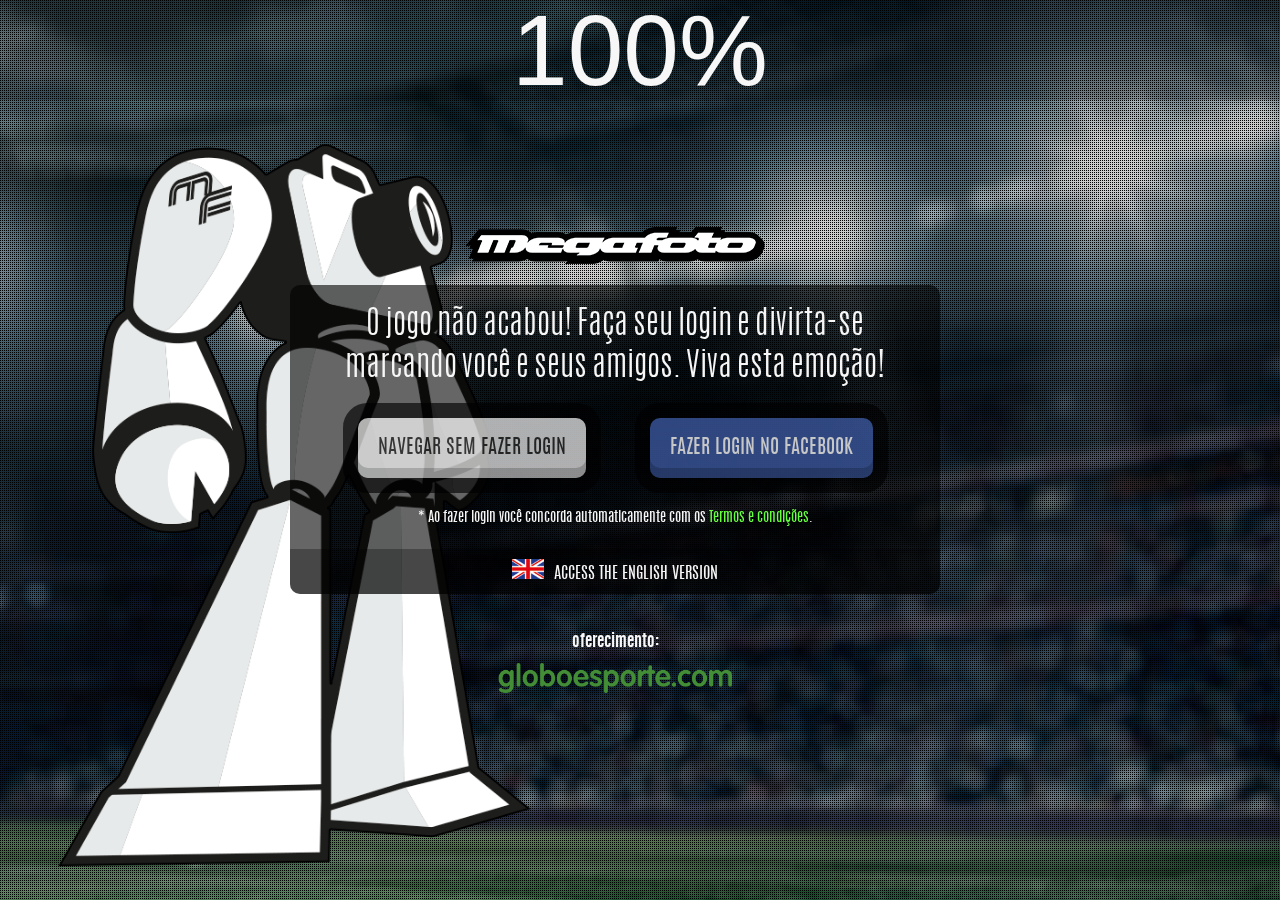
==== commit 9290c933: "Remocao do botao de snap e movie o view tags" ====
--- a/index.html
+++ b/index.html
@@ -43,11 +43,7 @@
 	</section>
 	<nav class="apoio">
 		<h1>oferecimento:</h1>
-		<a href="#" title=""><img src="img/temp/patrocinadorA.png" alt=""></a>
-		<a href="#" title=""><img src="img/temp/patrocinadorB.png" alt=""></a>
-		<a href="#" title=""><img src="img/temp/patrocinadorC.png" alt=""></a>
-		<a href="#" title=""><img src="img/temp/patrocinadorD.png" alt=""></a>
-		<a href="#" title=""><img src="img/temp/patrocinadorE.png" alt=""></a>
+		<a href="http://globoesporte.globo.com/" title="" target="blank"><img src="img/ge.png" alt=""></a>
 	</nav>
 	<a href="#" title="" class="language"><img src="img/flag-en.png" alt="">access the English version</a>
 </div>
@@ -172,7 +168,7 @@
 <!-- /modal end compartilhar -->
 
 
-<!-- /modal print -->
+<!-- /modal print 
 	<div class="md-modal md-effect" id="modal-print">
 		<div class="md-content">
 			<header>
@@ -221,9 +217,9 @@
 						<li>Clicando em continuar você será direcionado para a loja de nosso parceiro. São diversos tamanhos para sua escolha.</li>
 					</ul>
 					<a href="http://www.alphagraphics.com.br/" class="bt-pay" target="blank">A partir de R$19,90</a>
-					<!--
+
 					<a href="#" class="bt-pay" data-tab="4">Continuar</a>
-					-->
+
 				</div>
 
 				<div data-content="4" class="step print-papel">
@@ -274,7 +270,7 @@
 			</div>
 		</div>
 	</div>
-<!-- /modal end print -->
+ /modal end print -->
 
 
 <!-- /modal mais Megas -->
@@ -476,9 +472,9 @@
 			<nav>
 				<a href="#" title="" class="mficon-like md-trigger md-setperspective" data-modal="modal-curtir">Curtir a megafoto</a>
 				<a href="#" title="" class="mficon-share md-trigger md-setperspective" data-modal="modal-share">Compartilhar megafoto</a>
-				<a href="#" title="" class="mficon-print md-trigger md-setperspective" data-modal="modal-print">MegaPoster</a>
 				<a href="#" title="" class="mficon-pictures md-trigger md-setperspective" data-modal="modal-maisMegas">Ver mais megafotos</a>
 				<!--
+				<a href="#" title="" class="mficon-print md-trigger md-setperspective" data-modal="modal-print">MegaPoster</a>
 				<a href="" title="" class="mficon-feedback">FeedBack</a>
 				<a href="" title="" class="mficon-bug">Reportar Bug</a>
 				<a href="" title="" class="mficon-calendar">Próximas coberturas</a>
@@ -641,6 +637,123 @@
 
 		<section id="krControls"></section>
 
+		<section id="viewTags">
+			<a href="#" class="active"></a>
+		</section>
+
+		<section id="marcarWrapper">
+			<nav>
+				<a href="#" title="" id="bt-marcar"></a>
+			</nav>
+		
+			<div id="marcarContent" class="content">
+				<div data-content="1" class="step marcar-tipo active">
+					<header>
+						<h1>Quem você deseja marcar?</h1>
+						<a href="#" title="" class="bt-close">&#xe647</a>
+					</header>
+					<a href="#" data-tab="2" title="" class="">Eu mesmo</a>
+					<a href="#" data-tab="4" title="" class="">Um amigo</a>
+				</div>
+
+				<div data-content="2" class="step marcar-time">
+					<header>
+						<a href="#" data-tab="1" title="" class="bt-voltar">&#xe64c</a>
+						<h1>Escolha seu time</h1>
+						<a href="#" title="" class="bt-close">&#xe647</a>
+					</header>
+					<a href="#" title="" class="" data-tab="3"><img src="img/temp/timea.png" alt=""></a>
+					<a href="#" title="" class="" data-tab="3"><img src="img/temp/timeb.png" alt=""></a>
+					<form>
+						<h1>Torço para outro time</h1>
+						<input class="times" type="text" placeholder="Escreva aqui seu time">
+						<button type="">Enviar</button>
+					</form>
+				</div>
+
+				<div data-content="3" class="step share-facebook">
+					<header>
+						<a href="#" data-tab="5" title="" class="bt-voltar">&#xe64c</a>
+						<h1>Escreva sua mensagem e publique no seu mural</h1>
+						<a href="#" title="" class="bt-close">&#xe647</a>
+					</header>
+					
+					<form action="#" method="get" accept-charset="utf-8">
+						<textarea name="" placeholder="Insira uma mensagem"></textarea>
+						<div class="preview">
+							<img src="img/temp/compartilhamento.png" alt="">
+							<h1>Descrição do link que vai aparecer no faceboom</h1>
+							<p>/Nome do usuário/ compartilhou a megafoto /nome da megafoto/ que aconteceu no dia /dia_mes_ano/. Clique aqui e confira</p>
+						</div>
+						<button type="">Compartilhar no facebook</button>
+					</form>
+				</div>
+
+				<div data-content="4" class="step marcar-amigo">
+					<header>
+						<a href="#" data-tab="1" title="" class="bt-voltar">&#xe64c</a>
+						<h1>Digite o nome do seu amigo</h1>
+						<a href="#" title="" class="bt-close">&#xe647</a>
+					</header>
+
+					<form>
+						<input class="amigos" type="text" placeholder="Nome do seu amigo">
+						<button type="" data-tab="5">Continuar</button>
+					</form>
+				</div>
+
+				<div data-content="5" class="step marcar-time">
+					<header>
+						<a href="#" data-tab="4" title="" class="bt-voltar">&#xe64c</a>
+						<h1>Escolha o time do seu amigo</h1>
+						<a href="#" title="" class="bt-close">&#xe647</a>
+					</header>
+					<a href="#" title="" class="" data-tab="6"><img src="img/temp/timea.png" alt=""></a>
+					<a href="#" title="" class="" data-tab="6"><img src="img/temp/timeb.png" alt=""></a>
+					<form>
+						<h1>Outro time</h1>
+						<input class="times" type="text" placeholder="Escreva aqui seu time">
+						<button type="">Enviar</button>
+					</form>
+				</div>
+
+				<div data-content="6" class="step marcar-amigo">
+					<header>
+						<a href="#" data-tab="5" title="" class="bt-voltar">&#xe64c</a>
+						<h1>Digite o e-mail do seu amigo</h1>
+						<a href="#" title="" class="bt-close">&#xe647</a>
+					</header>
+
+					<form>
+						<h1>Informe o email de seu amigo para que ele seja avisado que você o marcou</h1>
+						<input type="text" placeholder="e-mail do seu amigo">
+						<button type="" data-tab="7">Finalizar marcação</button>
+					</form>
+				</div>
+
+				<div data-content="7" class="step share-facebook">
+					<header>
+						<a href="#" data-tab="5" title="" class="bt-voltar">&#xe64c</a>
+						<h1>Escreva sua mensagem e publique no seu mural</h1>
+						<a href="#" title="" class="bt-close">&#xe647</a>
+					</header>
+					
+					<form action="#" method="get" accept-charset="utf-8">
+						<textarea name="" placeholder="Insira uma mensagem"></textarea>
+						<div class="preview">
+							<img src="img/temp/compartilhamento.png" alt="">
+							<h1>Descrição do link que vai aparecer no faceboom</h1>
+							<p>/Nome do usuário/ compartilhou a megafoto /nome da megafoto/ que aconteceu no dia /dia_mes_ano/. Clique aqui e confira</p>
+						</div>
+						<button type="">Compartilhar no facebook</button>
+					</form>
+				</div>
+
+			</div>
+		</section>
+
+<!-- MARCAR COM SNAP
+
 		<section id="marcarWrapper">
 			<nav>
 				<a href="#" title="" id="bt-snap"></a>
@@ -759,6 +872,7 @@
 
 			</div>
 		</section>
+-->
 
 		<a href="#" class="cluster positionTest">102</a>
 
--- a/style.css
+++ b/style.css
@@ -1,29 +1,29 @@
 @import url(fonts/mf-player/style.css);
 @import url(fonts/antonio/stylesheet.css);
-/* line 17, ../../../../../.rvm/gems/ruby-1.9.3-p286/gems/compass-0.13.alpha.0/frameworks/compass/stylesheets/compass/reset/_utilities.scss */
+/* line 17, ../../Library/Ruby/Gems/2.0.0/gems/compass-0.12.6/frameworks/compass/stylesheets/compass/reset/_utilities.scss */
 html, body, div, span, applet, object, iframe, h1, h2, h3, h4, h5, h6, p, blockquote, pre, a, abbr, acronym, address, big, cite, code, del, dfn, em, img, ins, kbd, q, s, samp, small, strike, strong, sub, sup, tt, var, b, u, i, center, dl, dt, dd, ol, ul, li, fieldset, form, label, legend, table, caption, tbody, tfoot, thead, tr, th, td, article, aside, canvas, details, embed, figure, figcaption, footer, header, hgroup, menu, nav, output, ruby, section, summary, time, mark, audio, video { margin: 0; padding: 0; border: 0; font: inherit; font-size: 100%; vertical-align: baseline; }
 
-/* line 22, ../../../../../.rvm/gems/ruby-1.9.3-p286/gems/compass-0.13.alpha.0/frameworks/compass/stylesheets/compass/reset/_utilities.scss */
+/* line 22, ../../Library/Ruby/Gems/2.0.0/gems/compass-0.12.6/frameworks/compass/stylesheets/compass/reset/_utilities.scss */
 html { line-height: 1; }
 
-/* line 24, ../../../../../.rvm/gems/ruby-1.9.3-p286/gems/compass-0.13.alpha.0/frameworks/compass/stylesheets/compass/reset/_utilities.scss */
+/* line 24, ../../Library/Ruby/Gems/2.0.0/gems/compass-0.12.6/frameworks/compass/stylesheets/compass/reset/_utilities.scss */
 ol, ul { list-style: none; }
 
-/* line 26, ../../../../../.rvm/gems/ruby-1.9.3-p286/gems/compass-0.13.alpha.0/frameworks/compass/stylesheets/compass/reset/_utilities.scss */
+/* line 26, ../../Library/Ruby/Gems/2.0.0/gems/compass-0.12.6/frameworks/compass/stylesheets/compass/reset/_utilities.scss */
 table { border-collapse: collapse; border-spacing: 0; }
 
-/* line 28, ../../../../../.rvm/gems/ruby-1.9.3-p286/gems/compass-0.13.alpha.0/frameworks/compass/stylesheets/compass/reset/_utilities.scss */
+/* line 28, ../../Library/Ruby/Gems/2.0.0/gems/compass-0.12.6/frameworks/compass/stylesheets/compass/reset/_utilities.scss */
 caption, th, td { text-align: left; font-weight: normal; vertical-align: middle; }
 
-/* line 30, ../../../../../.rvm/gems/ruby-1.9.3-p286/gems/compass-0.13.alpha.0/frameworks/compass/stylesheets/compass/reset/_utilities.scss */
+/* line 30, ../../Library/Ruby/Gems/2.0.0/gems/compass-0.12.6/frameworks/compass/stylesheets/compass/reset/_utilities.scss */
 q, blockquote { quotes: none; }
-/* line 103, ../../../../../.rvm/gems/ruby-1.9.3-p286/gems/compass-0.13.alpha.0/frameworks/compass/stylesheets/compass/reset/_utilities.scss */
+/* line 103, ../../Library/Ruby/Gems/2.0.0/gems/compass-0.12.6/frameworks/compass/stylesheets/compass/reset/_utilities.scss */
 q:before, q:after, blockquote:before, blockquote:after { content: ""; content: none; }
 
-/* line 32, ../../../../../.rvm/gems/ruby-1.9.3-p286/gems/compass-0.13.alpha.0/frameworks/compass/stylesheets/compass/reset/_utilities.scss */
+/* line 32, ../../Library/Ruby/Gems/2.0.0/gems/compass-0.12.6/frameworks/compass/stylesheets/compass/reset/_utilities.scss */
 a img { border: none; }
 
-/* line 116, ../../../../../.rvm/gems/ruby-1.9.3-p286/gems/compass-0.13.alpha.0/frameworks/compass/stylesheets/compass/reset/_utilities.scss */
+/* line 116, ../../Library/Ruby/Gems/2.0.0/gems/compass-0.12.6/frameworks/compass/stylesheets/compass/reset/_utilities.scss */
 article, aside, details, figcaption, figure, footer, header, hgroup, menu, nav, section, summary { display: block; }
 
 /* line 10, sass/_animate.sass */
@@ -1259,7 +1259,7 @@
 b { font-family: "antoniobold"; -webkit-font-smoothing: antialiased; -moz-osx-font-smoothing: grayscale; }
 
 /* line 154, sass/_base.sass */
-a { text-decoration: none; -webkit-transition-property: all; -moz-transition-property: all; -ms-transition-property: all; -o-transition-property: all; transition-property: all; -webkit-transition-duration: 0.3s; -moz-transition-duration: 0.3s; -ms-transition-duration: 0.3s; -o-transition-duration: 0.3s; transition-duration: 0.3s; color: #68ff40; }
+a { text-decoration: none; -webkit-transition-property: all; -moz-transition-property: all; -o-transition-property: all; transition-property: all; -webkit-transition-duration: 0.3s; -moz-transition-duration: 0.3s; -o-transition-duration: 0.3s; transition-duration: 0.3s; color: #68ff40; }
 /* line 159, sass/_base.sass */
 a:hover { color: #2a8511; }
 
@@ -1304,23 +1304,23 @@
 textarea { min-height: 60px; }
 
 /* line 266, sass/_base.sass */
-input[type="checkbox"] { background: #f7f7f7; width: 25px; height: 25px; -webkit-appearance: none; -moz-appearance: none; appearance: none; -webkit-border-radius: 5px; -moz-border-radius: 5px; -ms-border-radius: 5px; -o-border-radius: 5px; border-radius: 5px; -webkit-transition-property: all; -moz-transition-property: all; -ms-transition-property: all; -o-transition-property: all; transition-property: all; -webkit-transition-duration: 0.3s; -moz-transition-duration: 0.3s; -ms-transition-duration: 0.3s; -o-transition-duration: 0.3s; transition-duration: 0.3s; }
+input[type="checkbox"] { background: #f7f7f7; width: 25px; height: 25px; -webkit-appearance: none; -moz-appearance: none; appearance: none; -webkit-border-radius: 5px; -moz-border-radius: 5px; -ms-border-radius: 5px; -o-border-radius: 5px; border-radius: 5px; -webkit-transition-property: all; -moz-transition-property: all; -o-transition-property: all; transition-property: all; -webkit-transition-duration: 0.3s; -moz-transition-duration: 0.3s; -o-transition-duration: 0.3s; transition-duration: 0.3s; }
 /* line 262, sass/_base.sass */
 input[type="checkbox"]:checked { background: #68ff40 url(img/form-checkbox-w.png) center center no-repeat; -webkit-animation: pulseCheck 0.5s 0.1s ease both; -moz-animation: pulseCheck 0.5s 0.1s ease both; -ms-animation: pulseCheck 0.5s 0.1s ease both; -o-animation: pulseCheck 0.5s 0.1s ease both; animation: pulseCheck 0.5s 0.1s ease both; }
 
 /* line 281, sass/_base.sass */
-input[type="submit"], input[type="button"], button, .button3d { font-family: "antoniobold"; -webkit-font-smoothing: antialiased; -moz-osx-font-smoothing: grayscale; padding: 8px 20px 12px 20px; font-size: 20px; line-height: 20px; text-decoration: none; border: none; text-transform: uppercase; text-align: center; color: white; background: #2a8511; cursor: pointer; -webkit-box-sizing: border-box; -moz-box-sizing: border-box; box-sizing: border-box; -webkit-border-radius: 5px; -moz-border-radius: 5px; -ms-border-radius: 5px; -o-border-radius: 5px; border-radius: 5px; -webkit-box-shadow: rgba(0, 0, 0, 0.1) 0 -5px 0 inset; -moz-box-shadow: rgba(0, 0, 0, 0.1) 0 -5px 0 inset; box-shadow: rgba(0, 0, 0, 0.1) 0 -5px 0 inset; -webkit-transition-property: all; -moz-transition-property: all; -ms-transition-property: all; -o-transition-property: all; transition-property: all; -webkit-transition-duration: 0.3s; -moz-transition-duration: 0.3s; -ms-transition-duration: 0.3s; -o-transition-duration: 0.3s; transition-duration: 0.3s; opacity: 0.9; margin-top: 20px; }
+input[type="submit"], input[type="button"], button, .button3d { font-family: "antoniobold"; -webkit-font-smoothing: antialiased; -moz-osx-font-smoothing: grayscale; padding: 8px 20px 12px 20px; font-size: 20px; line-height: 20px; text-decoration: none; border: none; text-transform: uppercase; text-align: center; color: white; background: #2a8511; cursor: pointer; -webkit-box-sizing: border-box; -moz-box-sizing: border-box; box-sizing: border-box; -webkit-border-radius: 5px; -moz-border-radius: 5px; -ms-border-radius: 5px; -o-border-radius: 5px; border-radius: 5px; -webkit-box-shadow: rgba(0, 0, 0, 0.1) 0 -5px 0 inset; -moz-box-shadow: rgba(0, 0, 0, 0.1) 0 -5px 0 inset; box-shadow: rgba(0, 0, 0, 0.1) 0 -5px 0 inset; -webkit-transition-property: all; -moz-transition-property: all; -o-transition-property: all; transition-property: all; -webkit-transition-duration: 0.3s; -moz-transition-duration: 0.3s; -o-transition-duration: 0.3s; transition-duration: 0.3s; opacity: 0.9; margin-top: 20px; }
 /* line 243, sass/_base.sass */
 input[type="submit"]:hover, input[type="button"]:hover, button:hover, .button3d:hover { -webkit-box-shadow: rgba(0, 0, 0, 0.3) 0 -5px 0 inset; -moz-box-shadow: rgba(0, 0, 0, 0.3) 0 -5px 0 inset; box-shadow: rgba(0, 0, 0, 0.3) 0 -5px 0 inset; opacity: 1; }
 
 /* line 292, sass/_base.sass */
 html.no-ie select { background: white url(img/form-select.png) right center no-repeat; padding-right: 36px; -webkit-appearance: none; -moz-appearance: none; appearance: none; }
 /* line 295, sass/_base.sass */
-html.no-ie input[type="checkbox"] { background: #f7f7f7; width: 25px; height: 25px; -webkit-appearance: none; -moz-appearance: none; appearance: none; -webkit-border-radius: 5px; -moz-border-radius: 5px; -ms-border-radius: 5px; -o-border-radius: 5px; border-radius: 5px; -webkit-transition-property: all; -moz-transition-property: all; -ms-transition-property: all; -o-transition-property: all; transition-property: all; -webkit-transition-duration: 0.3s; -moz-transition-duration: 0.3s; -ms-transition-duration: 0.3s; -o-transition-duration: 0.3s; transition-duration: 0.3s; }
+html.no-ie input[type="checkbox"] { background: #f7f7f7; width: 25px; height: 25px; -webkit-appearance: none; -moz-appearance: none; appearance: none; -webkit-border-radius: 5px; -moz-border-radius: 5px; -ms-border-radius: 5px; -o-border-radius: 5px; border-radius: 5px; -webkit-transition-property: all; -moz-transition-property: all; -o-transition-property: all; transition-property: all; -webkit-transition-duration: 0.3s; -moz-transition-duration: 0.3s; -o-transition-duration: 0.3s; transition-duration: 0.3s; }
 /* line 262, sass/_base.sass */
 html.no-ie input[type="checkbox"]:checked { background: #68ff40 url(img/form-checkbox-w.png) center center no-repeat; -webkit-animation: pulseCheck 0.5s 0.1s ease both; -moz-animation: pulseCheck 0.5s 0.1s ease both; -ms-animation: pulseCheck 0.5s 0.1s ease both; -o-animation: pulseCheck 0.5s 0.1s ease both; animation: pulseCheck 0.5s 0.1s ease both; }
 /* line 298, sass/_base.sass */
-html.no-ie input[type="radio"] { background: #f7f7f7; width: 25px; height: 25px; -webkit-appearance: none; -moz-appearance: none; appearance: none; -webkit-border-radius: 50%; -moz-border-radius: 50%; -ms-border-radius: 50%; -o-border-radius: 50%; border-radius: 50%; -webkit-transition-property: all; -moz-transition-property: all; -ms-transition-property: all; -o-transition-property: all; transition-property: all; -webkit-transition-duration: 0.3s; -moz-transition-duration: 0.3s; -ms-transition-duration: 0.3s; -o-transition-duration: 0.3s; transition-duration: 0.3s; }
+html.no-ie input[type="radio"] { background: #f7f7f7; width: 25px; height: 25px; -webkit-appearance: none; -moz-appearance: none; appearance: none; -webkit-border-radius: 50%; -moz-border-radius: 50%; -ms-border-radius: 50%; -o-border-radius: 50%; border-radius: 50%; -webkit-transition-property: all; -moz-transition-property: all; -o-transition-property: all; transition-property: all; -webkit-transition-duration: 0.3s; -moz-transition-duration: 0.3s; -o-transition-duration: 0.3s; transition-duration: 0.3s; }
 /* line 277, sass/_base.sass */
 html.no-ie input[type="radio"]:checked { background: #68ff40 url(img/form-radio-w.png) center center no-repeat; -webkit-animation: pulseCheck 0.5s 0.1s ease both; -moz-animation: pulseCheck 0.5s 0.1s ease both; -ms-animation: pulseCheck 0.5s 0.1s ease both; -o-animation: pulseCheck 0.5s 0.1s ease both; animation: pulseCheck 0.5s 0.1s ease both; }
 
@@ -1429,15 +1429,15 @@
 #logo:hover { opacity: 1; }
 
 /* line 37, sass/_layout.sass */
-#btUser { position: fixed; top: 10px; left: 10px; display: block; width: 70px; height: 25px; cursor: pointer; z-index: 99; background: rgba(0, 0, 0, 0.7); padding: 8px; -webkit-border-radius: 5px; -moz-border-radius: 5px; -ms-border-radius: 5px; -o-border-radius: 5px; border-radius: 5px; -webkit-transition-duration: 0.5s; -moz-transition-duration: 0.5s; -ms-transition-duration: 0.5s; -o-transition-duration: 0.5s; transition-duration: 0.5s; }
+#btUser { position: fixed; top: 10px; left: 10px; display: block; width: 70px; height: 25px; cursor: pointer; z-index: 99; background: rgba(0, 0, 0, 0.7); padding: 8px; -webkit-border-radius: 5px; -moz-border-radius: 5px; -ms-border-radius: 5px; -o-border-radius: 5px; border-radius: 5px; -webkit-transition-duration: 0.5s; -moz-transition-duration: 0.5s; -o-transition-duration: 0.5s; transition-duration: 0.5s; }
 /* line 51, sass/_layout.sass */
 #btUser span { position: absolute; top: 50%; display: block; width: 25px; height: 3px; margin-top: -2px; background-color: white; font-size: 0px; -webkit-touch-callout: none; -webkit-user-select: none; -khtml-user-select: none; -moz-user-select: none; -ms-user-select: none; user-select: none; -webkit-transition: background-color 0.3s; transition: background-color 0.3s; }
 /* line 69, sass/_layout.sass */
-#btUser b { display: block; height: 25px; line-height: 27px; font-size: 17px; color: #f7f7f7; text-transform: uppercase; padding-left: 33px; opacity: 1; visibility: visible; -webkit-transition-property: all; -moz-transition-property: all; -ms-transition-property: all; -o-transition-property: all; transition-property: all; -webkit-transition-duration: 0.3s; -moz-transition-duration: 0.3s; -ms-transition-duration: 0.3s; -o-transition-duration: 0.3s; transition-duration: 0.3s; -webkit-transition-delay: 0.3s; -moz-transition-delay: 0.3s; -ms-transition-delay: 0.3s; -o-transition-delay: 0.3s; transition-delay: 0.3s; }
+#btUser b { display: block; height: 25px; line-height: 27px; font-size: 17px; color: #f7f7f7; text-transform: uppercase; padding-left: 33px; opacity: 1; visibility: visible; -webkit-transition-property: all; -moz-transition-property: all; -o-transition-property: all; transition-property: all; -webkit-transition-duration: 0.3s; -moz-transition-duration: 0.3s; -o-transition-duration: 0.3s; transition-duration: 0.3s; -webkit-transition-delay: 0.3s; -moz-transition-delay: 0.3s; -o-transition-delay: 0.3s; transition-delay: 0.3s; }
 /* line 82, sass/_layout.sass */
 #btUser.open { left: 190px; width: 25px; }
 /* line 85, sass/_layout.sass */
-#btUser.open b { opacity: 0; visibility: hidden; -webkit-transition-delay: 0s; -moz-transition-delay: 0s; -ms-transition-delay: 0s; -o-transition-delay: 0s; transition-delay: 0s; }
+#btUser.open b { opacity: 0; visibility: hidden; -webkit-transition-delay: 0s; -moz-transition-delay: 0s; -o-transition-delay: 0s; transition-delay: 0s; }
 
 /* line 90, sass/_layout.sass */
 #btUser.open span { background-color: transparent; }
@@ -1455,7 +1455,7 @@
 #btUser.open span:after { -webkit-transform: translateY(0) rotate(-45deg); transform: translateY(0) rotate(-45deg); }
 
 /* line 119, sass/_layout.sass */
-#btNoLogged { position: fixed; top: 10px; left: 10px; -webkit-border-radius: 5px; -moz-border-radius: 5px; -ms-border-radius: 5px; -o-border-radius: 5px; border-radius: 5px; display: block; width: auto; height: 25px; cursor: pointer; z-index: 99; background: rgba(0, 0, 0, 0.7); padding: 8px; display: block; height: 25px; line-height: 27px; font-size: 17px; color: #f7f7f7; text-transform: uppercase; padding-left: 33px; opacity: 1; visibility: visible; -webkit-transition-property: all; -moz-transition-property: all; -ms-transition-property: all; -o-transition-property: all; transition-property: all; -webkit-transition-duration: 0.3s; -moz-transition-duration: 0.3s; -ms-transition-duration: 0.3s; -o-transition-duration: 0.3s; transition-duration: 0.3s; }
+#btNoLogged { position: fixed; top: 10px; left: 10px; -webkit-border-radius: 5px; -moz-border-radius: 5px; -ms-border-radius: 5px; -o-border-radius: 5px; border-radius: 5px; display: block; width: auto; height: 25px; cursor: pointer; z-index: 99; background: rgba(0, 0, 0, 0.7); padding: 8px; display: block; height: 25px; line-height: 27px; font-size: 17px; color: #f7f7f7; text-transform: uppercase; padding-left: 33px; opacity: 1; visibility: visible; -webkit-transition-property: all; -moz-transition-property: all; -o-transition-property: all; transition-property: all; -webkit-transition-duration: 0.3s; -moz-transition-duration: 0.3s; -o-transition-duration: 0.3s; transition-duration: 0.3s; }
 /* line 141, sass/_layout.sass */
 #btNoLogged:before { position: absolute; left: 10px; }
 
@@ -1476,7 +1476,7 @@
 /* line 191, sass/_layout.sass */
 #userNav #amigos { height: 97px; display: block; text-align: center; padding: 10px; border-bottom: 1px solid rgba(247, 247, 247, 0.3); }
 /* line 198, sass/_layout.sass */
-#userNav #amigos * { -webkit-transition-property: all; -moz-transition-property: all; -ms-transition-property: all; -o-transition-property: all; transition-property: all; -webkit-transition-duration: 0.3s; -moz-transition-duration: 0.3s; -ms-transition-duration: 0.3s; -o-transition-duration: 0.3s; transition-duration: 0.3s; }
+#userNav #amigos * { -webkit-transition-property: all; -moz-transition-property: all; -o-transition-property: all; transition-property: all; -webkit-transition-duration: 0.3s; -moz-transition-duration: 0.3s; -o-transition-duration: 0.3s; transition-duration: 0.3s; }
 /* line 201, sass/_layout.sass */
 #userNav #amigos span { font-family: "mf-player"; speak: none; font-style: normal; font-weight: normal; font-variant: normal; text-transform: none; line-height: 1; /* Better Font Rendering =========== */ -webkit-font-smoothing: antialiased; -moz-osx-font-smoothing: grayscale; font-size: 45px; display: block; margin-bottom: 10px; }
 /* line 207, sass/_layout.sass */
@@ -1492,7 +1492,7 @@
 /* line 234, sass/_layout.sass */
 #userNav nav a { height: 45px; color: #f7f7f7; display: block; float: none; width: 100%; line-height: 45px; text-transform: uppercase; font-size: 16px; opacity: 0.7; padding-left: 60px; position: relative; }
 /* line 248, sass/_layout.sass */
-#userNav nav a:before { font-family: "mf-player"; speak: none; font-style: normal; font-weight: normal; font-variant: normal; text-transform: none; line-height: 1; /* Better Font Rendering =========== */ -webkit-font-smoothing: antialiased; -moz-osx-font-smoothing: grayscale; font-size: 45px; line-height: 45px; text-align: center; width: 60px; position: absolute; left: 0; display: block; -webkit-transition-property: all; -moz-transition-property: all; -ms-transition-property: all; -o-transition-property: all; transition-property: all; -webkit-transition-duration: 0.3s; -moz-transition-duration: 0.3s; -ms-transition-duration: 0.3s; -o-transition-duration: 0.3s; transition-duration: 0.3s; -webkit-transform: scale(0.6, 0.6); -moz-transform: scale(0.6, 0.6); -ms-transform: scale(0.6, 0.6); -o-transform: scale(0.6, 0.6); transform: scale(0.6, 0.6); }
+#userNav nav a:before { font-family: "mf-player"; speak: none; font-style: normal; font-weight: normal; font-variant: normal; text-transform: none; line-height: 1; /* Better Font Rendering =========== */ -webkit-font-smoothing: antialiased; -moz-osx-font-smoothing: grayscale; font-size: 45px; line-height: 45px; text-align: center; width: 60px; position: absolute; left: 0; display: block; -webkit-transition-property: all; -moz-transition-property: all; -o-transition-property: all; transition-property: all; -webkit-transition-duration: 0.3s; -moz-transition-duration: 0.3s; -o-transition-duration: 0.3s; transition-duration: 0.3s; -webkit-transform: scale(0.6, 0.6); -moz-transform: scale(0.6, 0.6); -ms-transform: scale(0.6, 0.6); -o-transform: scale(0.6, 0.6); transform: scale(0.6, 0.6); }
 /* line 261, sass/_layout.sass */
 #userNav nav a:hover { opacity: 1; text-decoration: none; background: rgba(0, 0, 0, 0.7); }
 /* line 266, sass/_layout.sass */
@@ -1517,9 +1517,9 @@
 /* line 328, sass/_layout.sass */
 #placarWrapper #slides li#tags span#timeB { float: right; }
 /* line 332, sass/_layout.sass */
-#placarWrapper #infos { background: url(img/placar-footer.png) bottom center no-repeat; top: 70px; min-height: 0px; padding-bottom: 20px; width: 320px; position: absolute; display: block; -webkit-transition-property: all; -moz-transition-property: all; -ms-transition-property: all; -o-transition-property: all; transition-property: all; -webkit-transition-duration: 0.3s; -moz-transition-duration: 0.3s; -ms-transition-duration: 0.3s; -o-transition-duration: 0.3s; transition-duration: 0.3s; z-index: 1; overflow: hidden; *zoom: 1; }
+#placarWrapper #infos { background: url(img/placar-footer.png) bottom center no-repeat; top: 70px; min-height: 0px; padding-bottom: 20px; width: 320px; position: absolute; display: block; -webkit-transition-property: all; -moz-transition-property: all; -o-transition-property: all; transition-property: all; -webkit-transition-duration: 0.3s; -moz-transition-duration: 0.3s; -o-transition-duration: 0.3s; transition-duration: 0.3s; z-index: 1; overflow: hidden; *zoom: 1; }
 /* line 344, sass/_layout.sass */
-#placarWrapper #infos > section { display: block; height: 0; overflow: hidden; *zoom: 1; background: rgba(0, 0, 0, 0.8); width: 320px; -webkit-box-sizing: border-box; -moz-box-sizing: border-box; box-sizing: border-box; display: block; -webkit-transition-property: all; -moz-transition-property: all; -ms-transition-property: all; -o-transition-property: all; transition-property: all; -webkit-transition-duration: 0.3s; -moz-transition-duration: 0.3s; -ms-transition-duration: 0.3s; -o-transition-duration: 0.3s; transition-duration: 0.3s; overflow: hidden; *zoom: 1; }
+#placarWrapper #infos > section { display: block; height: 0; overflow: hidden; *zoom: 1; background: rgba(0, 0, 0, 0.8); width: 320px; -webkit-box-sizing: border-box; -moz-box-sizing: border-box; box-sizing: border-box; display: block; -webkit-transition-property: all; -moz-transition-property: all; -o-transition-property: all; transition-property: all; -webkit-transition-duration: 0.3s; -moz-transition-duration: 0.3s; -o-transition-duration: 0.3s; transition-duration: 0.3s; overflow: hidden; *zoom: 1; }
 /* line 355, sass/_layout.sass */
 #placarWrapper #infos > section > nav { width: 320px; height: 42px; display: block; }
 /* line 360, sass/_layout.sass */
@@ -1552,13 +1552,13 @@
 /* line 444, sass/_layout.sass */
 #topButtons { position: fixed; top: 10px; right: 10px; display: block; text-align: right; }
 /* line 451, sass/_layout.sass */
-#topButtons > a { display: inline-block; width: 20px; height: 20px; cursor: pointer; z-index: 99; background: rgba(0, 0, 0, 0.7); padding: 8px; -webkit-border-radius: 5px; -moz-border-radius: 5px; -ms-border-radius: 5px; -o-border-radius: 5px; border-radius: 5px; -webkit-transition-duration: 0.5s; -moz-transition-duration: 0.5s; -ms-transition-duration: 0.5s; -o-transition-duration: 0.5s; transition-duration: 0.5s; font-family: "mf-player"; speak: none; font-style: normal; font-weight: normal; font-variant: normal; text-transform: none; line-height: 1; /* Better Font Rendering =========== */ -webkit-font-smoothing: antialiased; -moz-osx-font-smoothing: grayscale; color: #f7f7f7; margin-left: 10px; -webkit-transition-property: all; -moz-transition-property: all; -ms-transition-property: all; -o-transition-property: all; transition-property: all; -webkit-transition-duration: 0.3s; -moz-transition-duration: 0.3s; -ms-transition-duration: 0.3s; -o-transition-duration: 0.3s; transition-duration: 0.3s; }
+#topButtons > a { display: inline-block; width: 20px; height: 20px; cursor: pointer; z-index: 99; background: rgba(0, 0, 0, 0.7); padding: 8px; -webkit-border-radius: 5px; -moz-border-radius: 5px; -ms-border-radius: 5px; -o-border-radius: 5px; border-radius: 5px; -webkit-transition-duration: 0.5s; -moz-transition-duration: 0.5s; -o-transition-duration: 0.5s; transition-duration: 0.5s; font-family: "mf-player"; speak: none; font-style: normal; font-weight: normal; font-variant: normal; text-transform: none; line-height: 1; /* Better Font Rendering =========== */ -webkit-font-smoothing: antialiased; -moz-osx-font-smoothing: grayscale; color: #f7f7f7; margin-left: 10px; -webkit-transition-property: all; -moz-transition-property: all; -o-transition-property: all; transition-property: all; -webkit-transition-duration: 0.3s; -moz-transition-duration: 0.3s; -o-transition-duration: 0.3s; transition-duration: 0.3s; }
 /* line 466, sass/_layout.sass */
 #topButtons > a:hover { text-decoration: none; }
 /* line 468, sass/_layout.sass */
 #topButtons > a:hover:before { opacity: 1; }
 /* line 470, sass/_layout.sass */
-#topButtons > a:before { font-size: 20px; opacity: 0.5; -webkit-transition-property: all; -moz-transition-property: all; -ms-transition-property: all; -o-transition-property: all; transition-property: all; -webkit-transition-duration: 0.3s; -moz-transition-duration: 0.3s; -ms-transition-duration: 0.3s; -o-transition-duration: 0.3s; transition-duration: 0.3s; }
+#topButtons > a:before { font-size: 20px; opacity: 0.5; -webkit-transition-property: all; -moz-transition-property: all; -o-transition-property: all; transition-property: all; -webkit-transition-duration: 0.3s; -moz-transition-duration: 0.3s; -o-transition-duration: 0.3s; transition-duration: 0.3s; }
 /* line 476, sass/_layout.sass */
 #topButtons #btFullscreen:before { content: "\e607"; }
 /* line 480, sass/_layout.sass */
@@ -1576,536 +1576,521 @@
 #krControls { display: block; width: 160px; height: 260px; position: fixed; bottom: 10px; right: 20px; background: url(img/temp/krControls2.png) bottom center no-repeat; }
 
 /* line 508, sass/_layout.sass */
-#marcarWrapper { position: fixed; bottom: 10px; width: 320px; left: 50%; margin-left: -160px; height: 120px; -webkit-transition-property: all; -moz-transition-property: all; -ms-transition-property: all; -o-transition-property: all; transition-property: all; -webkit-transition-duration: 0.3s; -moz-transition-duration: 0.3s; -ms-transition-duration: 0.3s; -o-transition-duration: 0.3s; transition-duration: 0.3s; background: url(img/marcar-bg.png); z-index: 99; }
-/* line 519, sass/_layout.sass */
-#marcarWrapper nav { padding: 0 10px; }
-/* line 521, sass/_layout.sass */
-#marcarWrapper nav a { display: block; float: left; width: 70px; height: 60px; cursor: pointer; opacity: 0; background-position: center center; background-repeat: no-repeat; margin: 40px 10px 20px 10px; }
-/* line 531, sass/_layout.sass */
+#viewTags { position: fixed; bottom: 280px; right: 80px; width: 40px; height: 110px; background: url(img/tagsOff.png) center center no-repeat; }
+/* line 516, sass/_layout.sass */
+#viewTags a { opacity: 0; background: url(img/tagsOn.png) center center no-repeat; display: block; height: 110px; }
+/* line 522, sass/_layout.sass */
+#viewTags a.active { opacity: 1; }
+
+/* line 525, sass/_layout.sass */
+#marcarWrapper { position: fixed; bottom: 0px; width: 120px; left: 50%; margin-left: -60px; height: 150px; -webkit-transition-property: all; -moz-transition-property: all; -o-transition-property: all; transition-property: all; -webkit-transition-duration: 0.3s; -moz-transition-duration: 0.3s; -o-transition-duration: 0.3s; transition-duration: 0.3s; background: url(img/marcarOnly-bt.png) center center no-repeat; z-index: 99; }
+/* line 537, sass/_layout.sass */
+#marcarWrapper nav a { display: block; width: 100px; height: 100px; cursor: pointer; opacity: 0; margin: 10px; background-position: center center; background-repeat: no-repeat; }
+/* line 546, sass/_layout.sass */
 #marcarWrapper nav a.active { opacity: 1; }
-/* line 534, sass/_layout.sass */
-#marcarWrapper nav a#bt-marcar { width: 100px; height: 100px; margin-top: 0; background-image: url(img/bt-marcar-on.png); }
-/* line 540, sass/_layout.sass */
-#marcarWrapper nav a#bt-snap { background-image: url(img/bt-snap-on.png); }
-/* line 543, sass/_layout.sass */
-#marcarWrapper nav a#bt-tags { background-image: url(img/bt-tags-on.png); }
-/* line 546, sass/_layout.sass */
-#marcarWrapper #snapContent { position: fixed; top: 0; left: 0; bottom: 0; right: 0; z-index: -1; display: none; pointer-events: none; -webkit-transition-duration: 0.1s; -moz-transition-duration: 0.1s; -ms-transition-duration: 0.1s; -o-transition-duration: 0.1s; transition-duration: 0.1s; }
-/* line 558, sass/_layout.sass */
-#marcarWrapper #snapContent a.bt-snap-ok { display: inline-block; position: relative; min-width: 140px; height: auto; margin: 30px; padding: 20px; opacity: 0.9; background: rgba(255, 255, 255, 0.85); color: #2c2c2c; font-size: 20px; text-align: center; text-transform: uppercase; font-family: "antoniolight"; -webkit-font-smoothing: antialiased; -moz-osx-font-smoothing: grayscale; -webkit-border-radius: 10px; -moz-border-radius: 10px; -ms-border-radius: 10px; -o-border-radius: 10px; border-radius: 10px; -webkit-box-sizing: border-box; -moz-box-sizing: border-box; box-sizing: border-box; -webkit-box-shadow: rgba(0, 0, 0, 0.8) 0 0px 0 15px, rgba(0, 0, 0, 0.2) 0 -10px 0 0 inset; -moz-box-shadow: rgba(0, 0, 0, 0.8) 0 0px 0 15px, rgba(0, 0, 0, 0.2) 0 -10px 0 0 inset; box-shadow: rgba(0, 0, 0, 0.8) 0 0px 0 15px, rgba(0, 0, 0, 0.2) 0 -10px 0 0 inset; opacity: 0.8; margin-top: 150px; width: 200px; margin-left: -100px; position: absolute; top: 50%; left: 50%; pointer-events: all; z-index: 2; background: white; opacity: 1; }
-/* line 62, sass/_mixins.sass */
-#marcarWrapper #snapContent a.bt-snap-ok span { font-family: "mf-player"; speak: none; font-style: normal; font-weight: normal; font-variant: normal; text-transform: none; line-height: 1; /* Better Font Rendering =========== */ -webkit-font-smoothing: antialiased; -moz-osx-font-smoothing: grayscale; display: block; font-size: 80px; text-align: center; line-height: 100%; margin-top: -10px; padding-bottom: 10px; }
-/* line 71, sass/_mixins.sass */
-#marcarWrapper #snapContent a.bt-snap-ok:hover { opacity: 1; background: white; -webkit-box-shadow: rgba(42, 133, 17, 0.7) 0 0px 0 15px, rgba(0, 0, 0, 0.2) 0 -5px 0 0 inset; -moz-box-shadow: rgba(42, 133, 17, 0.7) 0 0px 0 15px, rgba(0, 0, 0, 0.2) 0 -5px 0 0 inset; box-shadow: rgba(42, 133, 17, 0.7) 0 0px 0 15px, rgba(0, 0, 0, 0.2) 0 -5px 0 0 inset; }
-/* line 571, sass/_layout.sass */
-#marcarWrapper #snapContent a.bt-close { font-family: "mf-player"; speak: none; font-style: normal; font-weight: normal; font-variant: normal; text-transform: none; line-height: 1; /* Better Font Rendering =========== */ -webkit-font-smoothing: antialiased; -moz-osx-font-smoothing: grayscale; margin-left: 255px; margin-top: -235px; background: red; width: 40px; height: 40px; padding: 10px; background: rgba(0, 0, 0, 0.7); display: block; position: absolute; top: 50%; left: 50%; pointer-events: all; z-index: 2; color: #f7f7f7; -webkit-border-radius: 50%; -moz-border-radius: 50%; -ms-border-radius: 50%; -o-border-radius: 50%; border-radius: 50%; font-size: 40px; }
+/* line 549, sass/_layout.sass */
+#marcarWrapper nav a#bt-marcar { background-image: url(img/marcarOnly-btOn.png); }
+/* line 552, sass/_layout.sass */
+#marcarWrapper #marcarContent { position: fixed; top: 50%; left: 50%; max-width: 700px; min-width: 480px; height: auto; z-index: 2000; padding: 20px 20px 30px 20px; -webkit-border-radius: 10px; -moz-border-radius: 10px; -ms-border-radius: 10px; -o-border-radius: 10px; border-radius: 10px; background: rgba(0, 0, 0, 0.7); border: 5px solid rgba(255, 255, 255, 0.1); text-align: center; display: none; -webkit-transform: translate(-50%, -50%); -moz-transform: translate(-50%, -50%); -ms-transform: translate(-50%, -50%); -o-transform: translate(-50%, -50%); transform: translate(-50%, -50%); }
+/* line 568, sass/_layout.sass */
+#marcarWrapper #marcarContent .step { display: none; overflow: hidden; *zoom: 1; overflow: visible; }
+/* line 573, sass/_layout.sass */
+#marcarWrapper #marcarContent .step header { text-align: center; position: relative; padding: 0 50px; }
+/* line 578, sass/_layout.sass */
+#marcarWrapper #marcarContent .step header > a { font-family: "mf-player"; speak: none; font-style: normal; font-weight: normal; font-variant: normal; text-transform: none; line-height: 1; /* Better Font Rendering =========== */ -webkit-font-smoothing: antialiased; -moz-osx-font-smoothing: grayscale; color: #f7f7f7; display: block; font-size: 35px; position: absolute; top: 0; }
+/* line 586, sass/_layout.sass */
+#marcarWrapper #marcarContent .step header > a.bt-close { right: 0; }
 /* line 589, sass/_layout.sass */
-#marcarWrapper #snapContent a.bt-close:hover { color: #68ff40; }
+#marcarWrapper #marcarContent .step header > a.bt-voltar { left: 0; }
 /* line 592, sass/_layout.sass */
-#marcarWrapper #snapContent .bg { position: fixed; top: 0; left: 0; bottom: 0; right: 0; background: url(img/snap-bg.png) center center no-repeat; pointer-events: none; z-index: -1; }
-/* line 602, sass/_layout.sass */
-#marcarWrapper #snapContent.show { display: block; -webkit-animation: scaleIn 0.3s 0.1s ease both; -moz-animation: scaleIn 0.3s 0.1s ease both; -ms-animation: scaleIn 0.3s 0.1s ease both; -o-animation: scaleIn 0.3s 0.1s ease both; animation: scaleIn 0.3s 0.1s ease both; }
-/* line 606, sass/_layout.sass */
-#marcarWrapper #marcarContent { position: fixed; top: 50%; left: 50%; max-width: 700px; min-width: 480px; height: auto; z-index: 2000; padding: 20px 20px 30px 20px; -webkit-border-radius: 10px; -moz-border-radius: 10px; -ms-border-radius: 10px; -o-border-radius: 10px; border-radius: 10px; background: rgba(0, 0, 0, 0.7); border: 5px solid rgba(255, 255, 255, 0.1); text-align: center; display: none; -webkit-transform: translate(-50%, -50%); -moz-transform: translate(-50%, -50%); -ms-transform: translate(-50%, -50%); -o-transform: translate(-50%, -50%); transform: translate(-50%, -50%); }
-/* line 622, sass/_layout.sass */
-#marcarWrapper #marcarContent .step { display: none; overflow: hidden; *zoom: 1; overflow: visible; }
-/* line 627, sass/_layout.sass */
-#marcarWrapper #marcarContent .step header { text-align: center; position: relative; padding: 0 50px; }
-/* line 632, sass/_layout.sass */
-#marcarWrapper #marcarContent .step header > a { font-family: "mf-player"; speak: none; font-style: normal; font-weight: normal; font-variant: normal; text-transform: none; line-height: 1; /* Better Font Rendering =========== */ -webkit-font-smoothing: antialiased; -moz-osx-font-smoothing: grayscale; color: #f7f7f7; display: block; font-size: 35px; position: absolute; top: 0; }
-/* line 640, sass/_layout.sass */
-#marcarWrapper #marcarContent .step header > a.bt-close { right: 0; }
-/* line 643, sass/_layout.sass */
-#marcarWrapper #marcarContent .step header > a.bt-voltar { left: 0; }
-/* line 646, sass/_layout.sass */
 #marcarWrapper #marcarContent .step header h1 { color: #f7f7f7; font-size: 30px; text-transform: uppercase; margin-bottom: 0; }
-/* line 652, sass/_layout.sass */
+/* line 598, sass/_layout.sass */
 #marcarWrapper #marcarContent .step.active { display: block; }
-/* line 655, sass/_layout.sass */
+/* line 601, sass/_layout.sass */
 #marcarWrapper #marcarContent .step.marcar-tipo { text-align: center; }
-/* line 657, sass/_layout.sass */
+/* line 603, sass/_layout.sass */
 #marcarWrapper #marcarContent .step.marcar-tipo > a { display: inline-block; position: relative; min-width: 140px; height: auto; margin: 30px; padding: 20px; opacity: 0.9; background: rgba(255, 255, 255, 0.85); color: #2c2c2c; font-size: 20px; text-align: center; text-transform: uppercase; font-family: "antoniolight"; -webkit-font-smoothing: antialiased; -moz-osx-font-smoothing: grayscale; -webkit-border-radius: 10px; -moz-border-radius: 10px; -ms-border-radius: 10px; -o-border-radius: 10px; border-radius: 10px; -webkit-box-sizing: border-box; -moz-box-sizing: border-box; box-sizing: border-box; -webkit-box-shadow: rgba(0, 0, 0, 0.8) 0 0px 0 15px, rgba(0, 0, 0, 0.2) 0 -10px 0 0 inset; -moz-box-shadow: rgba(0, 0, 0, 0.8) 0 0px 0 15px, rgba(0, 0, 0, 0.2) 0 -10px 0 0 inset; box-shadow: rgba(0, 0, 0, 0.8) 0 0px 0 15px, rgba(0, 0, 0, 0.2) 0 -10px 0 0 inset; opacity: 0.8; float: none; }
 /* line 62, sass/_mixins.sass */
 #marcarWrapper #marcarContent .step.marcar-tipo > a span { font-family: "mf-player"; speak: none; font-style: normal; font-weight: normal; font-variant: normal; text-transform: none; line-height: 1; /* Better Font Rendering =========== */ -webkit-font-smoothing: antialiased; -moz-osx-font-smoothing: grayscale; display: block; font-size: 80px; text-align: center; line-height: 100%; margin-top: -10px; padding-bottom: 10px; }
 /* line 71, sass/_mixins.sass */
 #marcarWrapper #marcarContent .step.marcar-tipo > a:hover { opacity: 1; background: white; -webkit-box-shadow: rgba(42, 133, 17, 0.7) 0 0px 0 15px, rgba(0, 0, 0, 0.2) 0 -5px 0 0 inset; -moz-box-shadow: rgba(42, 133, 17, 0.7) 0 0px 0 15px, rgba(0, 0, 0, 0.2) 0 -5px 0 0 inset; box-shadow: rgba(42, 133, 17, 0.7) 0 0px 0 15px, rgba(0, 0, 0, 0.2) 0 -5px 0 0 inset; }
-/* line 661, sass/_layout.sass */
+/* line 607, sass/_layout.sass */
 #marcarWrapper #marcarContent .step.marcar-time { text-align: center; }
-/* line 663, sass/_layout.sass */
+/* line 609, sass/_layout.sass */
 #marcarWrapper #marcarContent .step.marcar-time > a { display: inline-block; position: relative; min-width: 140px; height: auto; margin: 30px; padding: 20px; opacity: 0.9; background: rgba(255, 255, 255, 0.85); color: #2c2c2c; font-size: 20px; text-align: center; text-transform: uppercase; font-family: "antoniolight"; -webkit-font-smoothing: antialiased; -moz-osx-font-smoothing: grayscale; -webkit-border-radius: 10px; -moz-border-radius: 10px; -ms-border-radius: 10px; -o-border-radius: 10px; border-radius: 10px; -webkit-box-sizing: border-box; -moz-box-sizing: border-box; box-sizing: border-box; -webkit-box-shadow: rgba(0, 0, 0, 0.8) 0 0px 0 15px, rgba(0, 0, 0, 0.2) 0 -10px 0 0 inset; -moz-box-shadow: rgba(0, 0, 0, 0.8) 0 0px 0 15px, rgba(0, 0, 0, 0.2) 0 -10px 0 0 inset; box-shadow: rgba(0, 0, 0, 0.8) 0 0px 0 15px, rgba(0, 0, 0, 0.2) 0 -10px 0 0 inset; opacity: 0.8; float: none; }
 /* line 62, sass/_mixins.sass */
 #marcarWrapper #marcarContent .step.marcar-time > a span { font-family: "mf-player"; speak: none; font-style: normal; font-weight: normal; font-variant: normal; text-transform: none; line-height: 1; /* Better Font Rendering =========== */ -webkit-font-smoothing: antialiased; -moz-osx-font-smoothing: grayscale; display: block; font-size: 80px; text-align: center; line-height: 100%; margin-top: -10px; padding-bottom: 10px; }
 /* line 71, sass/_mixins.sass */
 #marcarWrapper #marcarContent .step.marcar-time > a:hover { opacity: 1; background: white; -webkit-box-shadow: rgba(42, 133, 17, 0.7) 0 0px 0 15px, rgba(0, 0, 0, 0.2) 0 -5px 0 0 inset; -moz-box-shadow: rgba(42, 133, 17, 0.7) 0 0px 0 15px, rgba(0, 0, 0, 0.2) 0 -5px 0 0 inset; box-shadow: rgba(42, 133, 17, 0.7) 0 0px 0 15px, rgba(0, 0, 0, 0.2) 0 -5px 0 0 inset; }
+/* line 612, sass/_layout.sass */
+#marcarWrapper #marcarContent .step.marcar-time > a img { display: block; width: 50px; height: 50px; margin: 0 auto; }
+/* line 618, sass/_layout.sass */
+#marcarWrapper #marcarContent .step.marcar-time form { display: block; border-top: 2px solid rgba(255, 255, 255, 0.2); padding: 0 70px; padding-top: 15px; }
+/* line 623, sass/_layout.sass */
+#marcarWrapper #marcarContent .step.marcar-time form h1 { font-size: 20px; color: #f7f7f7; }
+/* line 626, sass/_layout.sass */
+#marcarWrapper #marcarContent .step.marcar-time form input { width: 240px; -webkit-border-radius: 5px 0 0 5px; -moz-border-radius: 5px 0 0 5px; -ms-border-radius: 5px 0 0 5px; -o-border-radius: 5px 0 0 5px; border-radius: 5px 0 0 5px; display: block; float: left; border: 0; }
+/* line 633, sass/_layout.sass */
+#marcarWrapper #marcarContent .step.marcar-time form button { -webkit-border-radius: 0px 5px 5px 0; -moz-border-radius: 0px 5px 5px 0; -ms-border-radius: 0px 5px 5px 0; -o-border-radius: 0px 5px 5px 0; border-radius: 0px 5px 5px 0; width: 100px; display: block; float: left; margin: 0; }
+/* line 640, sass/_layout.sass */
+#marcarWrapper #marcarContent .step.marcar-time .twitter-typeahead { display: block; float: left; width: 240px; }
+/* line 644, sass/_layout.sass */
+#marcarWrapper #marcarContent .step.marcar-time .twitter-typeahead .tt-dropdown-menu { padding: 0px; width: 338px; }
+/* line 647, sass/_layout.sass */
+#marcarWrapper #marcarContent .step.marcar-time .twitter-typeahead .tt-dropdown-menu .tt-suggestion { padding: 5px 10px; margin-top: -1px; border-top: 1px solid #f7f7f7; -webkit-border-radius: 5px; -moz-border-radius: 5px; -ms-border-radius: 5px; -o-border-radius: 5px; border-radius: 5px; }
+/* line 652, sass/_layout.sass */
+#marcarWrapper #marcarContent .step.marcar-time .twitter-typeahead .tt-dropdown-menu .tt-suggestion:hover, #marcarWrapper #marcarContent .step.marcar-time .twitter-typeahead .tt-dropdown-menu .tt-suggestion.tt-is-under-cursor { background: #f7f7f7; color: #2c2c2c; }
+/* line 657, sass/_layout.sass */
+#marcarWrapper #marcarContent .step.marcar-amigo form { border-top: none; margin-top: 10px; }
+/* line 661, sass/_layout.sass */
+#marcarWrapper #marcarContent .step.marcar-amigo form h1 { font-size: 20px; color: #f7f7f7; margin: 20px 0 0 0; }
 /* line 666, sass/_layout.sass */
-#marcarWrapper #marcarContent .step.marcar-time > a img { display: block; width: 50px; height: 50px; margin: 0 auto; }
-/* line 672, sass/_layout.sass */
-#marcarWrapper #marcarContent .step.marcar-time form { display: block; border-top: 2px solid rgba(255, 255, 255, 0.2); padding: 0 70px; padding-top: 15px; }
-/* line 677, sass/_layout.sass */
-#marcarWrapper #marcarContent .step.marcar-time form h1 { font-size: 20px; color: #f7f7f7; }
-/* line 680, sass/_layout.sass */
-#marcarWrapper #marcarContent .step.marcar-time form input { width: 240px; -webkit-border-radius: 5px 0 0 5px; -moz-border-radius: 5px 0 0 5px; -ms-border-radius: 5px 0 0 5px; -o-border-radius: 5px 0 0 5px; border-radius: 5px 0 0 5px; display: block; float: left; border: 0; }
-/* line 687, sass/_layout.sass */
-#marcarWrapper #marcarContent .step.marcar-time form button { -webkit-border-radius: 0px 5px 5px 0; -moz-border-radius: 0px 5px 5px 0; -ms-border-radius: 0px 5px 5px 0; -o-border-radius: 0px 5px 5px 0; border-radius: 0px 5px 5px 0; width: 100px; display: block; float: left; margin: 0; }
-/* line 694, sass/_layout.sass */
-#marcarWrapper #marcarContent .step.marcar-time .twitter-typeahead { display: block; float: left; width: 240px; }
-/* line 698, sass/_layout.sass */
-#marcarWrapper #marcarContent .step.marcar-time .twitter-typeahead .tt-dropdown-menu { padding: 0px; width: 338px; }
-/* line 701, sass/_layout.sass */
-#marcarWrapper #marcarContent .step.marcar-time .twitter-typeahead .tt-dropdown-menu .tt-suggestion { padding: 5px 10px; margin-top: -1px; border-top: 1px solid #f7f7f7; -webkit-border-radius: 5px; -moz-border-radius: 5px; -ms-border-radius: 5px; -o-border-radius: 5px; border-radius: 5px; }
-/* line 706, sass/_layout.sass */
-#marcarWrapper #marcarContent .step.marcar-time .twitter-typeahead .tt-dropdown-menu .tt-suggestion:hover, #marcarWrapper #marcarContent .step.marcar-time .twitter-typeahead .tt-dropdown-menu .tt-suggestion.tt-is-under-cursor { background: #f7f7f7; color: #2c2c2c; }
-/* line 711, sass/_layout.sass */
-#marcarWrapper #marcarContent .step.marcar-amigo form { border-top: none; margin-top: 10px; }
-/* line 715, sass/_layout.sass */
-#marcarWrapper #marcarContent .step.marcar-amigo form h1 { font-size: 20px; color: #f7f7f7; margin: 20px 0 0 0; }
-/* line 720, sass/_layout.sass */
 #marcarWrapper #marcarContent .step.marcar-amigo form input, #marcarWrapper #marcarContent .step.marcar-amigo form button { width: 340px; margin: 20px 0 0 0; display: inline-block; }
-/* line 725, sass/_layout.sass */
+/* line 671, sass/_layout.sass */
 #marcarWrapper #marcarContent .step.marcar-amigo form button { display: inline-block; position: relative; min-width: 140px; height: auto; margin: 30px; padding: 20px; opacity: 0.9; background: rgba(255, 255, 255, 0.85); color: #2c2c2c; font-size: 20px; text-align: center; text-transform: uppercase; font-family: "antoniolight"; -webkit-font-smoothing: antialiased; -moz-osx-font-smoothing: grayscale; -webkit-border-radius: 10px; -moz-border-radius: 10px; -ms-border-radius: 10px; -o-border-radius: 10px; border-radius: 10px; -webkit-box-sizing: border-box; -moz-box-sizing: border-box; box-sizing: border-box; -webkit-box-shadow: rgba(0, 0, 0, 0.8) 0 0px 0 15px, rgba(0, 0, 0, 0.2) 0 -10px 0 0 inset; -moz-box-shadow: rgba(0, 0, 0, 0.8) 0 0px 0 15px, rgba(0, 0, 0, 0.2) 0 -10px 0 0 inset; box-shadow: rgba(0, 0, 0, 0.8) 0 0px 0 15px, rgba(0, 0, 0, 0.2) 0 -10px 0 0 inset; opacity: 0.8; }
 /* line 62, sass/_mixins.sass */
 #marcarWrapper #marcarContent .step.marcar-amigo form button span { font-family: "mf-player"; speak: none; font-style: normal; font-weight: normal; font-variant: normal; text-transform: none; line-height: 1; /* Better Font Rendering =========== */ -webkit-font-smoothing: antialiased; -moz-osx-font-smoothing: grayscale; display: block; font-size: 80px; text-align: center; line-height: 100%; margin-top: -10px; padding-bottom: 10px; }
 /* line 71, sass/_mixins.sass */
 #marcarWrapper #marcarContent .step.marcar-amigo form button:hover { opacity: 1; background: white; -webkit-box-shadow: rgba(42, 133, 17, 0.7) 0 0px 0 15px, rgba(0, 0, 0, 0.2) 0 -5px 0 0 inset; -moz-box-shadow: rgba(42, 133, 17, 0.7) 0 0px 0 15px, rgba(0, 0, 0, 0.2) 0 -5px 0 0 inset; box-shadow: rgba(42, 133, 17, 0.7) 0 0px 0 15px, rgba(0, 0, 0, 0.2) 0 -5px 0 0 inset; }
-/* line 729, sass/_layout.sass */
+/* line 675, sass/_layout.sass */
 #marcarWrapper #marcarContent .step.share-facebook textarea { height: 40px; margin-top: 20px; }
-/* line 733, sass/_layout.sass */
+/* line 679, sass/_layout.sass */
 #marcarWrapper #marcarContent .step.share-facebook header > h1 { font-size: 28px; }
-/* line 736, sass/_layout.sass */
+/* line 682, sass/_layout.sass */
 #marcarWrapper #marcarContent .step.share-facebook button { float: right; }
-/* line 739, sass/_layout.sass */
+/* line 685, sass/_layout.sass */
 #marcarWrapper #marcarContent .step.share-facebook .preview { display: block; margin-top: 20px; overflow: hidden; *zoom: 1; text-align: left; border: 2px solid rgba(104, 255, 64, 0.2); }
-/* line 746, sass/_layout.sass */
+/* line 692, sass/_layout.sass */
 #marcarWrapper #marcarContent .step.share-facebook .preview h1 { font-family: "antoniolight"; -webkit-font-smoothing: antialiased; -moz-osx-font-smoothing: grayscale; border-bottom: 2px solid rgba(255, 255, 255, 0.1); font-size: 17px; padding: 15px 0; background: rgba(0, 0, 0, 0.7); margin-bottom: 0; color: #f7f7f7; }
-/* line 755, sass/_layout.sass */
+/* line 701, sass/_layout.sass */
 #marcarWrapper #marcarContent .step.share-facebook .preview img { display: block; width: 120px; height: 120px; float: left; margin-right: 30px; }
-/* line 762, sass/_layout.sass */
+/* line 708, sass/_layout.sass */
 #marcarWrapper #marcarContent .step.share-facebook .preview p { display: block; padding-right: 30px; color: #b1b3b6; }
-/* line 766, sass/_layout.sass */
+/* line 712, sass/_layout.sass */
 #marcarWrapper #marcarContent.show { display: block; -webkit-animation: fadeIn 0.3s 0.1s ease both; -moz-animation: fadeIn 0.3s 0.1s ease both; -ms-animation: fadeIn 0.3s 0.1s ease both; -o-animation: fadeIn 0.3s 0.1s ease both; animation: fadeIn 0.3s 0.1s ease both; }
 
-/* line 778, sass/_layout.sass */
+/* line 991, sass/_layout.sass */
 .md-modal > iframe { position: fixed; bottom: -100px; left: 50%; margin-left: -350px; display: none; height: 65px; width: 700px; }
-/* line 788, sass/_layout.sass */
-.md-modal.md-show > iframe { display: block; -webkit-transition-delay: 3.5s; -moz-transition-delay: 3.5s; -ms-transition-delay: 3.5s; -o-transition-delay: 3.5s; transition-delay: 3.5s; -webkit-animation: fadeInUp 0.5s 0.1s ease both; -moz-animation: fadeInUp 0.5s 0.1s ease both; -ms-animation: fadeInUp 0.5s 0.1s ease both; -o-animation: fadeInUp 0.5s 0.1s ease both; animation: fadeInUp 0.5s 0.1s ease both; }
-
-/* line 796, sass/_layout.sass */
+/* line 1001, sass/_layout.sass */
+.md-modal.md-show > iframe { display: block; -webkit-transition-delay: 3.5s; -moz-transition-delay: 3.5s; -o-transition-delay: 3.5s; transition-delay: 3.5s; -webkit-animation: fadeInUp 0.5s 0.1s ease both; -moz-animation: fadeInUp 0.5s 0.1s ease both; -ms-animation: fadeInUp 0.5s 0.1s ease both; -o-animation: fadeInUp 0.5s 0.1s ease both; animation: fadeInUp 0.5s 0.1s ease both; }
+
+/* line 1009, sass/_layout.sass */
 .md-modal .content .step { display: none; text-align: center; position: absolute; left: 30px; right: 30px; top: 30px; bottom: 30px; }
-/* line 806, sass/_layout.sass */
+/* line 1019, sass/_layout.sass */
 .md-modal .content .step > header h1 { font-family: "antoniolight"; -webkit-font-smoothing: antialiased; -moz-osx-font-smoothing: grayscale; font-size: 26px; text-align: center; }
-/* line 811, sass/_layout.sass */
+/* line 1024, sass/_layout.sass */
 .md-modal .content .step > header a.bt-voltar { font-size: 30px; line-height: 30px; color: white; position: absolute; top: 0; left: 0; display: block; width: 30px; font-family: "mf-player"; speak: none; font-style: normal; font-weight: normal; font-variant: normal; text-transform: none; line-height: 1; /* Better Font Rendering =========== */ -webkit-font-smoothing: antialiased; -moz-osx-font-smoothing: grayscale; }
-/* line 822, sass/_layout.sass */
+/* line 1035, sass/_layout.sass */
 .md-modal .content .step button { float: right; }
-/* line 825, sass/_layout.sass */
+/* line 1038, sass/_layout.sass */
 .md-modal .content .step.active { display: block; -webkit-animation: fadeIn 0.5s 0.1s ease both; -moz-animation: fadeIn 0.5s 0.1s ease both; -ms-animation: fadeIn 0.5s 0.1s ease both; -o-animation: fadeIn 0.5s 0.1s ease both; animation: fadeIn 0.5s 0.1s ease both; }
-/* line 830, sass/_layout.sass */
+/* line 1043, sass/_layout.sass */
 .md-modal#modal-amigos header { padding-left: 20px; padding-right: 260px; }
-/* line 833, sass/_layout.sass */
+/* line 1046, sass/_layout.sass */
 .md-modal#modal-amigos header h1 { text-align: left; }
-/* line 836, sass/_layout.sass */
+/* line 1049, sass/_layout.sass */
 .md-modal#modal-amigos header form { position: absolute; display: block; right: 60px; top: 10px; height: 40px; width: 200px; }
-/* line 844, sass/_layout.sass */
+/* line 1057, sass/_layout.sass */
 .md-modal#modal-amigos header form * { display: inline-block; }
-/* line 847, sass/_layout.sass */
+/* line 1060, sass/_layout.sass */
 .md-modal#modal-amigos header form input { -webkit-border-radius: 5px 0 0 5px; -moz-border-radius: 5px 0 0 5px; -ms-border-radius: 5px 0 0 5px; -o-border-radius: 5px 0 0 5px; border-radius: 5px 0 0 5px; width: 160px; float: left; display: block; }
-/* line 853, sass/_layout.sass */
+/* line 1066, sass/_layout.sass */
 .md-modal#modal-amigos header form button { -webkit-border-radius: 0 5px 5px 0; -moz-border-radius: 0 5px 5px 0; -ms-border-radius: 0 5px 5px 0; -o-border-radius: 0 5px 5px 0; border-radius: 0 5px 5px 0; font-family: "mf-player"; speak: none; font-style: normal; font-weight: normal; font-variant: normal; text-transform: none; line-height: 1; /* Better Font Rendering =========== */ -webkit-font-smoothing: antialiased; -moz-osx-font-smoothing: grayscale; padding: 0; float: right; display: block; width: 40px; height: 40px; background: rgba(0, 0, 0, 0.7); color: #f7f7f7; margin: 0; }
-/* line 865, sass/_layout.sass */
+/* line 1078, sass/_layout.sass */
 .md-modal#modal-amigos .content { padding-top: 10px; padding-bottom: 10px; }
-/* line 868, sass/_layout.sass */
+/* line 1081, sass/_layout.sass */
 .md-modal#modal-amigos .content > nav { text-align: center; }
-/* line 870, sass/_layout.sass */
-.md-modal#modal-amigos .content > nav a { display: inline-block; width: 150px; height: auto; position: relative; opacity: 0.5; -webkit-transition-property: all; -moz-transition-property: all; -ms-transition-property: all; -o-transition-property: all; transition-property: all; -webkit-transition-duration: 0.3s; -moz-transition-duration: 0.3s; -ms-transition-duration: 0.3s; -o-transition-duration: 0.3s; transition-duration: 0.3s; background: black; }
-/* line 879, sass/_layout.sass */
+/* line 1083, sass/_layout.sass */
+.md-modal#modal-amigos .content > nav a { display: inline-block; width: 150px; height: auto; position: relative; opacity: 0.5; -webkit-transition-property: all; -moz-transition-property: all; -o-transition-property: all; transition-property: all; -webkit-transition-duration: 0.3s; -moz-transition-duration: 0.3s; -o-transition-duration: 0.3s; transition-duration: 0.3s; background: black; }
+/* line 1092, sass/_layout.sass */
 .md-modal#modal-amigos .content > nav a img { width: 100%; display: block; filter: grayscale(100%); -webkit-filter: grayscale(100%); -moz-filter: grayscale(100%); -ms-filter: grayscale(100%); -o-filter: grayscale(100%); }
-/* line 884, sass/_layout.sass */
+/* line 1097, sass/_layout.sass */
 .md-modal#modal-amigos .content > nav a h1 { font-family: "antoniolight"; -webkit-font-smoothing: antialiased; -moz-osx-font-smoothing: grayscale; padding: 10px; background: rgba(0, 0, 0, 0.6); position: absolute; bottom: 0; left: 0; right: 0; margin: 0; font-size: 14px; text-align: center; text-transform: uppercase; white-space: nowrap; overflow: hidden; text-overflow: ellipsis; color: #f7f7f7; display: block; }
-/* line 902, sass/_layout.sass */
+/* line 1115, sass/_layout.sass */
 .md-modal#modal-amigos .content > nav a:hover { -webkit-transform: scale(1.2, 1.2); -moz-transform: scale(1.2, 1.2); -ms-transform: scale(1.2, 1.2); -o-transform: scale(1.2, 1.2); transform: scale(1.2, 1.2); opacity: 1; z-index: 2; }
-/* line 906, sass/_layout.sass */
+/* line 1119, sass/_layout.sass */
 .md-modal#modal-amigos .content > nav a:hover img { filter: grayscale(0); -webkit-filter: grayscale(0); -moz-filter: grayscale(0); -ms-filter: grayscale(0); -o-filter: grayscale(0); }
-/* line 908, sass/_layout.sass */
+/* line 1121, sass/_layout.sass */
 .md-modal#modal-amigos.md-scroll .content { padding-left: 0; padding-right: 0; }
-/* line 913, sass/_layout.sass */
+/* line 1126, sass/_layout.sass */
 .md-modal#modal-share .content { height: 320px; display: block; }
-/* line 918, sass/_layout.sass */
+/* line 1131, sass/_layout.sass */
 .md-modal#modal-share .content .step.share-tipo > a { display: inline-block; position: relative; min-width: 140px; height: auto; margin: 30px; padding: 20px; opacity: 0.9; background: rgba(255, 255, 255, 0.85); color: #2c2c2c; font-size: 20px; text-align: center; text-transform: uppercase; font-family: "antoniolight"; -webkit-font-smoothing: antialiased; -moz-osx-font-smoothing: grayscale; -webkit-border-radius: 10px; -moz-border-radius: 10px; -ms-border-radius: 10px; -o-border-radius: 10px; border-radius: 10px; -webkit-box-sizing: border-box; -moz-box-sizing: border-box; box-sizing: border-box; -webkit-box-shadow: rgba(0, 0, 0, 0.8) 0 0px 0 15px, rgba(0, 0, 0, 0.2) 0 -10px 0 0 inset; -moz-box-shadow: rgba(0, 0, 0, 0.8) 0 0px 0 15px, rgba(0, 0, 0, 0.2) 0 -10px 0 0 inset; box-shadow: rgba(0, 0, 0, 0.8) 0 0px 0 15px, rgba(0, 0, 0, 0.2) 0 -10px 0 0 inset; opacity: 0.8; }
 /* line 62, sass/_mixins.sass */
 .md-modal#modal-share .content .step.share-tipo > a span { font-family: "mf-player"; speak: none; font-style: normal; font-weight: normal; font-variant: normal; text-transform: none; line-height: 1; /* Better Font Rendering =========== */ -webkit-font-smoothing: antialiased; -moz-osx-font-smoothing: grayscale; display: block; font-size: 80px; text-align: center; line-height: 100%; margin-top: -10px; padding-bottom: 10px; }
 /* line 71, sass/_mixins.sass */
 .md-modal#modal-share .content .step.share-tipo > a:hover { opacity: 1; background: white; -webkit-box-shadow: rgba(42, 133, 17, 0.7) 0 0px 0 15px, rgba(0, 0, 0, 0.2) 0 -5px 0 0 inset; -moz-box-shadow: rgba(42, 133, 17, 0.7) 0 0px 0 15px, rgba(0, 0, 0, 0.2) 0 -5px 0 0 inset; box-shadow: rgba(42, 133, 17, 0.7) 0 0px 0 15px, rgba(0, 0, 0, 0.2) 0 -5px 0 0 inset; }
-/* line 923, sass/_layout.sass */
+/* line 1136, sass/_layout.sass */
 .md-modal#modal-share .content .step.share-email form input { width: 48%; float: left; }
-/* line 926, sass/_layout.sass */
+/* line 1139, sass/_layout.sass */
 .md-modal#modal-share .content .step.share-email form input:nth-of-type(2n+2) { margin-left: 4%; margin-bottom: 20px; }
-/* line 930, sass/_layout.sass */
+/* line 1143, sass/_layout.sass */
 .md-modal#modal-share .content .step.share-email form textarea { height: 90px; }
-/* line 934, sass/_layout.sass */
+/* line 1147, sass/_layout.sass */
 .md-modal#modal-share .content .step.share-facebook textarea { height: 40px; }
-/* line 937, sass/_layout.sass */
+/* line 1150, sass/_layout.sass */
 .md-modal#modal-share .content .step.share-facebook .preview { display: block; margin-top: 20px; overflow: hidden; *zoom: 1; text-align: left; border: 2px solid rgba(104, 255, 64, 0.2); }
-/* line 944, sass/_layout.sass */
+/* line 1157, sass/_layout.sass */
 .md-modal#modal-share .content .step.share-facebook .preview h1 { font-family: "antoniolight"; -webkit-font-smoothing: antialiased; -moz-osx-font-smoothing: grayscale; border-bottom: 2px solid rgba(255, 255, 255, 0.1); font-size: 17px; padding: 15px 0; background: rgba(0, 0, 0, 0.7); margin-bottom: 0; color: #f7f7f7; }
-/* line 953, sass/_layout.sass */
+/* line 1166, sass/_layout.sass */
 .md-modal#modal-share .content .step.share-facebook .preview img { display: block; width: 120px; height: 120px; float: left; margin-right: 30px; }
-/* line 960, sass/_layout.sass */
+/* line 1173, sass/_layout.sass */
 .md-modal#modal-share .content .step.share-facebook .preview p { display: block; padding-right: 30px; color: #b1b3b6; }
-/* line 966, sass/_layout.sass */
+/* line 1179, sass/_layout.sass */
 .md-modal#modal-print .content { height: 320px; display: block; }
-/* line 970, sass/_layout.sass */
+/* line 1183, sass/_layout.sass */
 .md-modal#modal-print .content .bt-pay { display: inline-block; position: relative; min-width: 140px; height: auto; margin: 30px; padding: 20px; opacity: 0.9; background: rgba(255, 255, 255, 0.85); color: #2c2c2c; font-size: 20px; text-align: center; text-transform: uppercase; font-family: "antoniolight"; -webkit-font-smoothing: antialiased; -moz-osx-font-smoothing: grayscale; -webkit-border-radius: 10px; -moz-border-radius: 10px; -ms-border-radius: 10px; -o-border-radius: 10px; border-radius: 10px; -webkit-box-sizing: border-box; -moz-box-sizing: border-box; box-sizing: border-box; -webkit-box-shadow: rgba(0, 0, 0, 0.8) 0 0px 0 15px, rgba(0, 0, 0, 0.2) 0 -10px 0 0 inset; -moz-box-shadow: rgba(0, 0, 0, 0.8) 0 0px 0 15px, rgba(0, 0, 0, 0.2) 0 -10px 0 0 inset; box-shadow: rgba(0, 0, 0, 0.8) 0 0px 0 15px, rgba(0, 0, 0, 0.2) 0 -10px 0 0 inset; opacity: 0.8; float: right; margin-right: 10px; }
 /* line 62, sass/_mixins.sass */
 .md-modal#modal-print .content .bt-pay span { font-family: "mf-player"; speak: none; font-style: normal; font-weight: normal; font-variant: normal; text-transform: none; line-height: 1; /* Better Font Rendering =========== */ -webkit-font-smoothing: antialiased; -moz-osx-font-smoothing: grayscale; display: block; font-size: 80px; text-align: center; line-height: 100%; margin-top: -10px; padding-bottom: 10px; }
 /* line 71, sass/_mixins.sass */
 .md-modal#modal-print .content .bt-pay:hover { opacity: 1; background: white; -webkit-box-shadow: rgba(42, 133, 17, 0.7) 0 0px 0 15px, rgba(0, 0, 0, 0.2) 0 -5px 0 0 inset; -moz-box-shadow: rgba(42, 133, 17, 0.7) 0 0px 0 15px, rgba(0, 0, 0, 0.2) 0 -5px 0 0 inset; box-shadow: rgba(42, 133, 17, 0.7) 0 0px 0 15px, rgba(0, 0, 0, 0.2) 0 -5px 0 0 inset; }
-/* line 976, sass/_layout.sass */
+/* line 1189, sass/_layout.sass */
 .md-modal#modal-print .content .step.print-tipo .preview { display: inline-block; position: relative; min-width: 140px; height: auto; margin: 30px; padding: 20px; opacity: 0.9; background: rgba(255, 255, 255, 0.85); color: #2c2c2c; font-size: 20px; text-align: center; text-transform: uppercase; font-family: "antoniolight"; -webkit-font-smoothing: antialiased; -moz-osx-font-smoothing: grayscale; -webkit-border-radius: 10px; -moz-border-radius: 10px; -ms-border-radius: 10px; -o-border-radius: 10px; border-radius: 10px; -webkit-box-sizing: border-box; -moz-box-sizing: border-box; box-sizing: border-box; -webkit-box-shadow: rgba(0, 0, 0, 0.8) 0 0px 0 15px, rgba(0, 0, 0, 0.2) 0 -10px 0 0 inset; -moz-box-shadow: rgba(0, 0, 0, 0.8) 0 0px 0 15px, rgba(0, 0, 0, 0.2) 0 -10px 0 0 inset; box-shadow: rgba(0, 0, 0, 0.8) 0 0px 0 15px, rgba(0, 0, 0, 0.2) 0 -10px 0 0 inset; opacity: 0.8; width: 100%; padding: 2%; margin: 0 0 10px 0; position: relative; overflow: hidden; }
 /* line 62, sass/_mixins.sass */
 .md-modal#modal-print .content .step.print-tipo .preview span { font-family: "mf-player"; speak: none; font-style: normal; font-weight: normal; font-variant: normal; text-transform: none; line-height: 1; /* Better Font Rendering =========== */ -webkit-font-smoothing: antialiased; -moz-osx-font-smoothing: grayscale; display: block; font-size: 80px; text-align: center; line-height: 100%; margin-top: -10px; padding-bottom: 10px; }
 /* line 71, sass/_mixins.sass */
 .md-modal#modal-print .content .step.print-tipo .preview:hover { opacity: 1; background: white; -webkit-box-shadow: rgba(42, 133, 17, 0.7) 0 0px 0 15px, rgba(0, 0, 0, 0.2) 0 -5px 0 0 inset; -moz-box-shadow: rgba(42, 133, 17, 0.7) 0 0px 0 15px, rgba(0, 0, 0, 0.2) 0 -5px 0 0 inset; box-shadow: rgba(42, 133, 17, 0.7) 0 0px 0 15px, rgba(0, 0, 0, 0.2) 0 -5px 0 0 inset; }
-/* line 984, sass/_layout.sass */
+/* line 1197, sass/_layout.sass */
 .md-modal#modal-print .content .step.print-tipo .preview img { width: 100%; -webkit-border-radius: 5px; -moz-border-radius: 5px; -ms-border-radius: 5px; -o-border-radius: 5px; border-radius: 5px; }
-/* line 988, sass/_layout.sass */
-.md-modal#modal-print .content .step.print-tipo .preview span { -webkit-transition-property: all; -moz-transition-property: all; -ms-transition-property: all; -o-transition-property: all; transition-property: all; -webkit-transition-duration: 0.3s; -moz-transition-duration: 0.3s; -ms-transition-duration: 0.3s; -o-transition-duration: 0.3s; transition-duration: 0.3s; -webkit-border-radius: 5px; -moz-border-radius: 5px; -ms-border-radius: 5px; -o-border-radius: 5px; border-radius: 5px; position: absolute; left: 50%; top: 50%; width: 100%; -webkit-transform: translate(-50%, -50%); -moz-transform: translate(-50%, -50%); -ms-transform: translate(-50%, -50%); -o-transform: translate(-50%, -50%); transform: translate(-50%, -50%); background: rgba(0, 0, 0, 0.7); font-size: 26px; text-transform: uppercase; color: #f7f7f7; padding: 20% 0; margin: 0; font-family: "antoniolight"; -webkit-font-smoothing: antialiased; -moz-osx-font-smoothing: grayscale; opacity: 1; }
-/* line 1006, sass/_layout.sass */
+/* line 1201, sass/_layout.sass */
+.md-modal#modal-print .content .step.print-tipo .preview span { -webkit-transition-property: all; -moz-transition-property: all; -o-transition-property: all; transition-property: all; -webkit-transition-duration: 0.3s; -moz-transition-duration: 0.3s; -o-transition-duration: 0.3s; transition-duration: 0.3s; -webkit-border-radius: 5px; -moz-border-radius: 5px; -ms-border-radius: 5px; -o-border-radius: 5px; border-radius: 5px; position: absolute; left: 50%; top: 50%; width: 100%; -webkit-transform: translate(-50%, -50%); -moz-transform: translate(-50%, -50%); -ms-transform: translate(-50%, -50%); -o-transform: translate(-50%, -50%); transform: translate(-50%, -50%); background: rgba(0, 0, 0, 0.7); font-size: 26px; text-transform: uppercase; color: #f7f7f7; padding: 20% 0; margin: 0; font-family: "antoniolight"; -webkit-font-smoothing: antialiased; -moz-osx-font-smoothing: grayscale; opacity: 1; }
+/* line 1219, sass/_layout.sass */
 .md-modal#modal-print .content .step.print-tipo .preview:hover span { opacity: 0; }
-/* line 1011, sass/_layout.sass */
+/* line 1224, sass/_layout.sass */
 .md-modal#modal-print .content .step.print-tipo .tipos > a { display: inline-block; position: relative; min-width: 140px; height: auto; margin: 30px; padding: 20px; opacity: 0.9; background: rgba(255, 255, 255, 0.85); color: #2c2c2c; font-size: 20px; text-align: center; text-transform: uppercase; font-family: "antoniolight"; -webkit-font-smoothing: antialiased; -moz-osx-font-smoothing: grayscale; -webkit-border-radius: 10px; -moz-border-radius: 10px; -ms-border-radius: 10px; -o-border-radius: 10px; border-radius: 10px; -webkit-box-sizing: border-box; -moz-box-sizing: border-box; box-sizing: border-box; -webkit-box-shadow: rgba(0, 0, 0, 0.8) 0 0px 0 15px, rgba(0, 0, 0, 0.2) 0 -10px 0 0 inset; -moz-box-shadow: rgba(0, 0, 0, 0.8) 0 0px 0 15px, rgba(0, 0, 0, 0.2) 0 -10px 0 0 inset; box-shadow: rgba(0, 0, 0, 0.8) 0 0px 0 15px, rgba(0, 0, 0, 0.2) 0 -10px 0 0 inset; opacity: 0.8; width: 190px; padding: 15px; }
 /* line 62, sass/_mixins.sass */
 .md-modal#modal-print .content .step.print-tipo .tipos > a span { font-family: "mf-player"; speak: none; font-style: normal; font-weight: normal; font-variant: normal; text-transform: none; line-height: 1; /* Better Font Rendering =========== */ -webkit-font-smoothing: antialiased; -moz-osx-font-smoothing: grayscale; display: block; font-size: 80px; text-align: center; line-height: 100%; margin-top: -10px; padding-bottom: 10px; }
 /* line 71, sass/_mixins.sass */
 .md-modal#modal-print .content .step.print-tipo .tipos > a:hover { opacity: 1; background: white; -webkit-box-shadow: rgba(42, 133, 17, 0.7) 0 0px 0 15px, rgba(0, 0, 0, 0.2) 0 -5px 0 0 inset; -moz-box-shadow: rgba(42, 133, 17, 0.7) 0 0px 0 15px, rgba(0, 0, 0, 0.2) 0 -5px 0 0 inset; box-shadow: rgba(42, 133, 17, 0.7) 0 0px 0 15px, rgba(0, 0, 0, 0.2) 0 -5px 0 0 inset; }
-/* line 1015, sass/_layout.sass */
+/* line 1228, sass/_layout.sass */
 .md-modal#modal-print .content .step.print-tipo .tipos > a span { font-family: "antoniobold"; -webkit-font-smoothing: antialiased; -moz-osx-font-smoothing: grayscale; font-size: 40px; padding: 0; margin-top: 10px; }
-/* line 1021, sass/_layout.sass */
+/* line 1234, sass/_layout.sass */
 .md-modal#modal-print .content .step.print-tipo > span { font-family: "antoniobold"; -webkit-font-smoothing: antialiased; -moz-osx-font-smoothing: grayscale; font-size: 12px; color: #f7f7f7; }
-/* line 1027, sass/_layout.sass */
+/* line 1240, sass/_layout.sass */
 .md-modal#modal-print .content .step.print-pdf > ul { display: block; margin-bottom: 20px; }
-/* line 1030, sass/_layout.sass */
+/* line 1243, sass/_layout.sass */
 .md-modal#modal-print .content .step.print-pdf > ul li { text-align: left; display: block; line-height: 140%; padding: 8px; padding-left: 20px; position: relative; }
-/* line 1037, sass/_layout.sass */
+/* line 1250, sass/_layout.sass */
 .md-modal#modal-print .content .step.print-pdf > ul li:before { font-family: "mf-player"; speak: none; font-style: normal; font-weight: normal; font-variant: normal; text-transform: none; line-height: 1; /* Better Font Rendering =========== */ -webkit-font-smoothing: antialiased; -moz-osx-font-smoothing: grayscale; content: "\e60c"; position: absolute; top: 10px; left: 0; font-size: 15px; }
-/* line 1046, sass/_layout.sass */
+/* line 1259, sass/_layout.sass */
 .md-modal#modal-print .content .step.print-papel form { display: block; overflow: hidden; *zoom: 1; }
-/* line 1051, sass/_layout.sass */
+/* line 1264, sass/_layout.sass */
 .md-modal#modal-print .content .step.print-papel form.print-form-cep input, .md-modal#modal-print .content .step.print-papel form.print-form-cep button { margin: 0 0 0 0; float: left; }
-/* line 1055, sass/_layout.sass */
+/* line 1268, sass/_layout.sass */
 .md-modal#modal-print .content .step.print-papel form.print-form-cep input { width: 70%; -webkit-border-radius: 5px 0 0 5px; -moz-border-radius: 5px 0 0 5px; -ms-border-radius: 5px 0 0 5px; -o-border-radius: 5px 0 0 5px; border-radius: 5px 0 0 5px; }
-/* line 1059, sass/_layout.sass */
+/* line 1272, sass/_layout.sass */
 .md-modal#modal-print .content .step.print-papel form.print-form-cep button { width: 30%; -webkit-border-radius: 0 5px 5px 0; -moz-border-radius: 0 5px 5px 0; -ms-border-radius: 0 5px 5px 0; -o-border-radius: 0 5px 5px 0; border-radius: 0 5px 5px 0; }
-/* line 1064, sass/_layout.sass */
+/* line 1277, sass/_layout.sass */
 .md-modal#modal-print .content .step.print-papel form.print-form-full input { float: left; margin-bottom: 20px; }
-/* line 1067, sass/_layout.sass */
+/* line 1280, sass/_layout.sass */
 .md-modal#modal-print .content .step.print-papel form.print-form-full input.nome { width: 62%; }
-/* line 1069, sass/_layout.sass */
+/* line 1282, sass/_layout.sass */
 .md-modal#modal-print .content .step.print-papel form.print-form-full input.cep { width: 35%; margin-left: 3%; }
-/* line 1072, sass/_layout.sass */
+/* line 1285, sass/_layout.sass */
 .md-modal#modal-print .content .step.print-papel form.print-form-full input.endereco { width: 100%; }
-/* line 1074, sass/_layout.sass */
+/* line 1287, sass/_layout.sass */
 .md-modal#modal-print .content .step.print-papel form.print-form-full input.numero { width: 20%; }
-/* line 1076, sass/_layout.sass */
+/* line 1289, sass/_layout.sass */
 .md-modal#modal-print .content .step.print-papel form.print-form-full input.uf { width: 19%; margin-left: 3%; margin-right: 3%; }
-/* line 1080, sass/_layout.sass */
+/* line 1293, sass/_layout.sass */
 .md-modal#modal-print .content .step.print-papel form.print-form-full input.cidade { width: 55%; }
-/* line 1083, sass/_layout.sass */
+/* line 1296, sass/_layout.sass */
 .md-modal#modal-print .content .step.print-papel form.print-form-full .bt-pay { margin-top: 20px; }
-/* line 1086, sass/_layout.sass */
+/* line 1299, sass/_layout.sass */
 .md-modal#modal-print .content .step.print-papel > ul { display: block; margin-bottom: 20px; }
-/* line 1089, sass/_layout.sass */
+/* line 1302, sass/_layout.sass */
 .md-modal#modal-print .content .step.print-papel > ul li { text-align: left; display: block; line-height: 140%; padding: 8px; padding-left: 20px; position: relative; }
-/* line 1096, sass/_layout.sass */
+/* line 1309, sass/_layout.sass */
 .md-modal#modal-print .content .step.print-papel > ul li:before { font-family: "mf-player"; speak: none; font-style: normal; font-weight: normal; font-variant: normal; text-transform: none; line-height: 1; /* Better Font Rendering =========== */ -webkit-font-smoothing: antialiased; -moz-osx-font-smoothing: grayscale; content: "\e60c"; position: absolute; top: 10px; left: 0; font-size: 15px; }
-/* line 1104, sass/_layout.sass */
+/* line 1317, sass/_layout.sass */
 .md-modal#modal-print .content .step.print-papel .resultado { text-align: left; }
-/* line 1106, sass/_layout.sass */
+/* line 1319, sass/_layout.sass */
 .md-modal#modal-print .content .step.print-papel .resultado p { font-family: "antoniolight"; -webkit-font-smoothing: antialiased; -moz-osx-font-smoothing: grayscale; font-size: 16px; margin-bottom: 0; margin-top: 10px; }
-/* line 1112, sass/_layout.sass */
+/* line 1325, sass/_layout.sass */
 .md-modal#modal-print .content .step.print-papel .resultado h1 { font-size: 20px; margin-bottom: 0; margin-top: 5px; }
-/* line 1117, sass/_layout.sass */
+/* line 1330, sass/_layout.sass */
 .md-modal#modal-print .content .step.print-papel .frete { position: relative; top: -100px; left: 0; text-align: left; width: 200px; }
-/* line 1123, sass/_layout.sass */
+/* line 1336, sass/_layout.sass */
 .md-modal#modal-print .content .step.print-papel .frete p { font-family: "antoniolight"; -webkit-font-smoothing: antialiased; -moz-osx-font-smoothing: grayscale; font-size: 12px; margin-bottom: 10px; }
-/* line 1128, sass/_layout.sass */
+/* line 1341, sass/_layout.sass */
 .md-modal#modal-print .content .step.print-papel .frete h1 { font-size: 14px; margin-bottom: 0; margin-top: 5px; }
-/* line 1134, sass/_layout.sass */
+/* line 1347, sass/_layout.sass */
 .md-modal#modal-maisMegas .content { padding: 0; }
-/* line 1137, sass/_layout.sass */
+/* line 1350, sass/_layout.sass */
 .md-modal#modal-maisMegas .content > nav a { display: block; overflow: hidden; *zoom: 1; text-align: left; border-bottom: 1px solid #414042; border-top: 1px solid #414042; position: relative; padding: 20px 20px 20px 290px; opacity: 0.5; }
-/* line 1147, sass/_layout.sass */
-.md-modal#modal-maisMegas .content > nav a * { -webkit-transition-property: all; -moz-transition-property: all; -ms-transition-property: all; -o-transition-property: all; transition-property: all; -webkit-transition-duration: 0.3s; -moz-transition-duration: 0.3s; -ms-transition-duration: 0.3s; -o-transition-duration: 0.3s; transition-duration: 0.3s; }
-/* line 1150, sass/_layout.sass */
+/* line 1360, sass/_layout.sass */
+.md-modal#modal-maisMegas .content > nav a * { -webkit-transition-property: all; -moz-transition-property: all; -o-transition-property: all; transition-property: all; -webkit-transition-duration: 0.3s; -moz-transition-duration: 0.3s; -o-transition-duration: 0.3s; transition-duration: 0.3s; }
+/* line 1363, sass/_layout.sass */
 .md-modal#modal-maisMegas .content > nav a img { display: block; position: absolute; top: 0; left: 0; width: 270px; filter: grayscale(100%); -webkit-filter: grayscale(100%); -moz-filter: grayscale(100%); -ms-filter: grayscale(100%); -o-filter: grayscale(100%); }
-/* line 1158, sass/_layout.sass */
+/* line 1371, sass/_layout.sass */
 .md-modal#modal-maisMegas .content > nav a h1 { font-family: "antoniolight"; -webkit-font-smoothing: antialiased; -moz-osx-font-smoothing: grayscale; font-size: 20px; margin-bottom: 15px; color: #f7f7f7; }
-/* line 1164, sass/_layout.sass */
+/* line 1377, sass/_layout.sass */
 .md-modal#modal-maisMegas .content > nav a span { display: block; color: #b1b3b6; padding-top: 10px; font-size: 14px; }
-/* line 1170, sass/_layout.sass */
+/* line 1383, sass/_layout.sass */
 .md-modal#modal-maisMegas .content > nav a:hover { opacity: 1; background: rgba(0, 0, 0, 0.7); }
-/* line 1173, sass/_layout.sass */
+/* line 1386, sass/_layout.sass */
 .md-modal#modal-maisMegas .content > nav a:hover img { filter: grayscale(0%); -webkit-filter: grayscale(0%); -moz-filter: grayscale(0%); -ms-filter: grayscale(0%); -o-filter: grayscale(0%); }
-/* line 1176, sass/_layout.sass */
+/* line 1389, sass/_layout.sass */
 .md-modal#modal-maisMegas .content > a { text-align: center; display: inline-block; position: relative; min-width: 140px; height: auto; margin: 30px; padding: 20px; opacity: 0.9; background: rgba(255, 255, 255, 0.85); color: #2c2c2c; font-size: 20px; text-align: center; text-transform: uppercase; font-family: "antoniolight"; -webkit-font-smoothing: antialiased; -moz-osx-font-smoothing: grayscale; -webkit-border-radius: 10px; -moz-border-radius: 10px; -ms-border-radius: 10px; -o-border-radius: 10px; border-radius: 10px; -webkit-box-sizing: border-box; -moz-box-sizing: border-box; box-sizing: border-box; -webkit-box-shadow: rgba(0, 0, 0, 0.8) 0 0px 0 15px, rgba(0, 0, 0, 0.2) 0 -10px 0 0 inset; -moz-box-shadow: rgba(0, 0, 0, 0.8) 0 0px 0 15px, rgba(0, 0, 0, 0.2) 0 -10px 0 0 inset; box-shadow: rgba(0, 0, 0, 0.8) 0 0px 0 15px, rgba(0, 0, 0, 0.2) 0 -10px 0 0 inset; opacity: 0.8; display: block; width: auto; -webkit-transform: translateY(10px); -moz-transform: translateY(10px); -ms-transform: translateY(10px); -o-transform: translateY(10px); transform: translateY(10px); }
 /* line 62, sass/_mixins.sass */
 .md-modal#modal-maisMegas .content > a span { font-family: "mf-player"; speak: none; font-style: normal; font-weight: normal; font-variant: normal; text-transform: none; line-height: 1; /* Better Font Rendering =========== */ -webkit-font-smoothing: antialiased; -moz-osx-font-smoothing: grayscale; display: block; font-size: 80px; text-align: center; line-height: 100%; margin-top: -10px; padding-bottom: 10px; }
 /* line 71, sass/_mixins.sass */
 .md-modal#modal-maisMegas .content > a:hover { opacity: 1; background: white; -webkit-box-shadow: rgba(42, 133, 17, 0.7) 0 0px 0 15px, rgba(0, 0, 0, 0.2) 0 -5px 0 0 inset; -moz-box-shadow: rgba(42, 133, 17, 0.7) 0 0px 0 15px, rgba(0, 0, 0, 0.2) 0 -5px 0 0 inset; box-shadow: rgba(42, 133, 17, 0.7) 0 0px 0 15px, rgba(0, 0, 0, 0.2) 0 -5px 0 0 inset; }
-/* line 1184, sass/_layout.sass */
+/* line 1397, sass/_layout.sass */
 .md-modal#modal-logout .content { text-align: center; }
-/* line 1186, sass/_layout.sass */
+/* line 1399, sass/_layout.sass */
 .md-modal#modal-logout .content > a { display: inline-block; position: relative; min-width: 140px; height: auto; margin: 30px; padding: 20px; opacity: 0.9; background: rgba(255, 255, 255, 0.85); color: #2c2c2c; font-size: 20px; text-align: center; text-transform: uppercase; font-family: "antoniolight"; -webkit-font-smoothing: antialiased; -moz-osx-font-smoothing: grayscale; -webkit-border-radius: 10px; -moz-border-radius: 10px; -ms-border-radius: 10px; -o-border-radius: 10px; border-radius: 10px; -webkit-box-sizing: border-box; -moz-box-sizing: border-box; box-sizing: border-box; -webkit-box-shadow: rgba(0, 0, 0, 0.8) 0 0px 0 15px, rgba(0, 0, 0, 0.2) 0 -10px 0 0 inset; -moz-box-shadow: rgba(0, 0, 0, 0.8) 0 0px 0 15px, rgba(0, 0, 0, 0.2) 0 -10px 0 0 inset; box-shadow: rgba(0, 0, 0, 0.8) 0 0px 0 15px, rgba(0, 0, 0, 0.2) 0 -10px 0 0 inset; opacity: 0.8; width: auto; }
 /* line 62, sass/_mixins.sass */
 .md-modal#modal-logout .content > a span { font-family: "mf-player"; speak: none; font-style: normal; font-weight: normal; font-variant: normal; text-transform: none; line-height: 1; /* Better Font Rendering =========== */ -webkit-font-smoothing: antialiased; -moz-osx-font-smoothing: grayscale; display: block; font-size: 80px; text-align: center; line-height: 100%; margin-top: -10px; padding-bottom: 10px; }
 /* line 71, sass/_mixins.sass */
 .md-modal#modal-logout .content > a:hover { opacity: 1; background: white; -webkit-box-shadow: rgba(42, 133, 17, 0.7) 0 0px 0 15px, rgba(0, 0, 0, 0.2) 0 -5px 0 0 inset; -moz-box-shadow: rgba(42, 133, 17, 0.7) 0 0px 0 15px, rgba(0, 0, 0, 0.2) 0 -5px 0 0 inset; box-shadow: rgba(42, 133, 17, 0.7) 0 0px 0 15px, rgba(0, 0, 0, 0.2) 0 -5px 0 0 inset; }
-/* line 1193, sass/_layout.sass */
+/* line 1406, sass/_layout.sass */
 .md-modal#modal-feedback .content form input { width: 48%; float: left; }
-/* line 1196, sass/_layout.sass */
+/* line 1409, sass/_layout.sass */
 .md-modal#modal-feedback .content form input:nth-of-type(2n+2) { margin-left: 4%; margin-bottom: 20px; }
-/* line 1199, sass/_layout.sass */
+/* line 1412, sass/_layout.sass */
 .md-modal#modal-feedback .content form select { margin-bottom: 20px; height: 40px; }
-/* line 1202, sass/_layout.sass */
+/* line 1415, sass/_layout.sass */
 .md-modal#modal-feedback .content form button { float: right; }
 
-/* line 1209, sass/_layout.sass */
+/* line 1422, sass/_layout.sass */
 .alert { position: fixed; top: 30%; left: 50%; width: 360px; margin-left: -200px; height: auto; z-index: 2000; padding: 20px 20px 30px 20px; -webkit-border-radius: 10px; -moz-border-radius: 10px; -ms-border-radius: 10px; -o-border-radius: 10px; border-radius: 10px; background: rgba(0, 0, 0, 0.7); border: 5px solid rgba(255, 255, 255, 0.1); text-align: center; display: block; visibility: hidden; }
-/* line 1226, sass/_layout.sass */
+/* line 1439, sass/_layout.sass */
 .alert h1 { color: #f7f7f7; text-transform: uppercase; font-size: 36px; }
-/* line 1231, sass/_layout.sass */
+/* line 1444, sass/_layout.sass */
 .alert p { color: #f7f7f7; opacity: 0.8; }
-/* line 1235, sass/_layout.sass */
+/* line 1448, sass/_layout.sass */
 .alert .progress { width: 0; height: 4px; background: #68ff40; position: absolute; bottom: 5px; left: 2%; -webkit-border-radius: 3px; -moz-border-radius: 3px; -ms-border-radius: 3px; -o-border-radius: 3px; border-radius: 3px; }
-/* line 1244, sass/_layout.sass */
+/* line 1457, sass/_layout.sass */
 .alert *:last-child { margin-bottom: 0; }
-/* line 1247, sass/_layout.sass */
+/* line 1460, sass/_layout.sass */
 .alert.error { background: rgba(131, 0, 0, 0.7); }
-/* line 1249, sass/_layout.sass */
+/* line 1462, sass/_layout.sass */
 .alert.error .progress { background: rgba(44, 44, 44, 0.8); }
-/* line 1252, sass/_layout.sass */
+/* line 1465, sass/_layout.sass */
 .alert.sucess { background: rgba(42, 133, 17, 0.7); }
-/* line 1254, sass/_layout.sass */
+/* line 1467, sass/_layout.sass */
 .alert.sucess .progress { background: rgba(44, 44, 44, 0.8); }
-/* line 1257, sass/_layout.sass */
+/* line 1470, sass/_layout.sass */
 .alert.active { -webkit-animation: fadeOut 3s linear forwards; -moz-animation: fadeOut 3s linear forwards; -o-animation: fadeOut 3s linear forwards; -ms-animation: fadeOut 3s linear forwards; animation: fadeOut 3s linear forwards; }
-/* line 1265, sass/_layout.sass */
+/* line 1478, sass/_layout.sass */
 .alert.active .progress { -webkit-animation: runProgress 2s linear forwards 0.5s; -moz-animation: runProgress 2s linear forwards 0.5s; -o-animation: runProgress 2s linear forwards 0.5s; -ms-animation: runProgress 2s linear forwards 0.5s; animation: runProgress 2s linear forwards 0.5s; }
 
-@-webkit-keyframes fadeOut { /* line 1273, sass/_layout.sass */
+@-webkit-keyframes fadeOut { /* line 1486, sass/_layout.sass */
   0% { opacity: 0; visibility: visible; }
-  /* line 1276, sass/_layout.sass */
+  /* line 1489, sass/_layout.sass */
   10% { opacity: 1; }
-  /* line 1278, sass/_layout.sass */
+  /* line 1491, sass/_layout.sass */
   90% { opacity: 1; -webkit-transform: translateY(0px); }
-  /* line 1281, sass/_layout.sass */
+  /* line 1494, sass/_layout.sass */
   99% { opacity: 0; -webkit-transform: translateY(-30px); }
-  /* line 1284, sass/_layout.sass */
+  /* line 1497, sass/_layout.sass */
   100% { opacity: 0; visibility: hidden; } }
 
-@-moz-keyframes fadeOut { /* line 1290, sass/_layout.sass */
+@-moz-keyframes fadeOut { /* line 1503, sass/_layout.sass */
   0% { opacity: 0; visibility: visible; }
-  /* line 1293, sass/_layout.sass */
+  /* line 1506, sass/_layout.sass */
   10% { opacity: 1; }
-  /* line 1295, sass/_layout.sass */
+  /* line 1508, sass/_layout.sass */
   90% { opacity: 1; -moz-transform: translateY(0px); }
-  /* line 1298, sass/_layout.sass */
+  /* line 1511, sass/_layout.sass */
   99% { opacity: 0; -moz-transform: translateY(-30px); }
-  /* line 1301, sass/_layout.sass */
+  /* line 1514, sass/_layout.sass */
   100% { opacity: 0; visibility: hidden; } }
 
-@-o-keyframes fadeOut { /* line 1307, sass/_layout.sass */
+@-o-keyframes fadeOut { /* line 1520, sass/_layout.sass */
   0% { opacity: 0; visibility: visible; }
-  /* line 1310, sass/_layout.sass */
+  /* line 1523, sass/_layout.sass */
   10% { opacity: 1; }
-  /* line 1312, sass/_layout.sass */
+  /* line 1525, sass/_layout.sass */
   90% { opacity: 1; -o-transform: translateY(0px); }
-  /* line 1315, sass/_layout.sass */
+  /* line 1528, sass/_layout.sass */
   99% { opacity: 0; -o-transform: translateY(-30px); }
-  /* line 1318, sass/_layout.sass */
+  /* line 1531, sass/_layout.sass */
   100% { opacity: 0; visibility: hidden; } }
 
-@-ms-keyframes fadeOut { /* line 1324, sass/_layout.sass */
+@-ms-keyframes fadeOut { /* line 1537, sass/_layout.sass */
   0% { opacity: 0; visibility: visible; }
-  /* line 1327, sass/_layout.sass */
+  /* line 1540, sass/_layout.sass */
   10% { opacity: 1; }
-  /* line 1329, sass/_layout.sass */
+  /* line 1542, sass/_layout.sass */
   90% { opacity: 1; -ms-transform: translateY(0px); }
-  /* line 1332, sass/_layout.sass */
+  /* line 1545, sass/_layout.sass */
   99% { opacity: 0; -ms-transform: translateY(-30px); }
-  /* line 1335, sass/_layout.sass */
+  /* line 1548, sass/_layout.sass */
   100% { opacity: 0; visibility: hidden; } }
 
-@keyframes fadeOut { /* line 1341, sass/_layout.sass */
+@keyframes fadeOut { /* line 1554, sass/_layout.sass */
   0% { opacity: 0; visibility: visible; }
-  /* line 1344, sass/_layout.sass */
+  /* line 1557, sass/_layout.sass */
   10% { opacity: 1; }
-  /* line 1346, sass/_layout.sass */
+  /* line 1559, sass/_layout.sass */
   90% { opacity: 1; transform: translateY(0px); }
-  /* line 1349, sass/_layout.sass */
+  /* line 1562, sass/_layout.sass */
   99% { opacity: 0; transform: translateY(-30px); }
-  /* line 1352, sass/_layout.sass */
+  /* line 1565, sass/_layout.sass */
   100% { opacity: 0; visibility: hidden; } }
 
-@-webkit-keyframes runProgress { /* line 1358, sass/_layout.sass */
+@-webkit-keyframes runProgress { /* line 1571, sass/_layout.sass */
   0% { width: 0%; }
-  /* line 1360, sass/_layout.sass */
+  /* line 1573, sass/_layout.sass */
   100% { width: 96%; } }
 
-@-moz-keyframes runProgress { /* line 1365, sass/_layout.sass */
+@-moz-keyframes runProgress { /* line 1578, sass/_layout.sass */
   0% { width: 0%; }
-  /* line 1367, sass/_layout.sass */
+  /* line 1580, sass/_layout.sass */
   100% { width: 96%; } }
 
-@-o-keyframes runProgress { /* line 1372, sass/_layout.sass */
+@-o-keyframes runProgress { /* line 1585, sass/_layout.sass */
   0% { width: 0%; }
-  /* line 1374, sass/_layout.sass */
+  /* line 1587, sass/_layout.sass */
   100% { width: 96%; } }
 
-@-ms-keyframes runProgress { /* line 1379, sass/_layout.sass */
+@-ms-keyframes runProgress { /* line 1592, sass/_layout.sass */
   0% { width: 0%; }
-  /* line 1381, sass/_layout.sass */
+  /* line 1594, sass/_layout.sass */
   100% { width: 96%; } }
 
-@keyframes runProgress { /* line 1386, sass/_layout.sass */
+@keyframes runProgress { /* line 1599, sass/_layout.sass */
   0% { width: 0%; }
-  /* line 1388, sass/_layout.sass */
+  /* line 1601, sass/_layout.sass */
   100% { width: 96%; } }
 
-/* line 1397, sass/_layout.sass */
+/* line 1610, sass/_layout.sass */
 #help-overlay { background: rgba(0, 0, 0, 0.7); position: fixed; top: 0; left: 0; right: 0; bottom: 0; z-index: 9998; display: none; }
-/* line 1407, sass/_layout.sass */
+/* line 1620, sass/_layout.sass */
 #help-overlay span { position: fixed; display: block; background-repeat: no-repeat; background-position: top center; }
-/* line 1413, sass/_layout.sass */
+/* line 1626, sass/_layout.sass */
 #help-overlay span.help-amigos { top: 0; left: 0; width: 420px; height: 460px; background-image: url(img/help/avatar-amigos.png); }
-/* line 1420, sass/_layout.sass */
+/* line 1633, sass/_layout.sass */
 #help-overlay span.help-menu { bottom: 30px; left: 0; width: 240px; height: 80px; background-image: url(img/help/menu.png); }
-/* line 1427, sass/_layout.sass */
+/* line 1640, sass/_layout.sass */
 #help-overlay span.help-marcar { bottom: 0; left: 50%; margin-left: -370px; width: 740px; height: 340px; background-image: url(img/help/marcar.png); }
-/* line 1435, sass/_layout.sass */
+/* line 1648, sass/_layout.sass */
 #help-overlay span.help-kr { bottom: 0; right: 0; width: 300px; height: 400px; background-image: url(img/help/kr-controls.png); }
-/* line 1442, sass/_layout.sass */
+/* line 1655, sass/_layout.sass */
 #help-overlay span.help-top-buttons { top: 0; right: 0; width: 210px; height: 250px; background-image: url(img/help/top-buttons.png); }
-/* line 1449, sass/_layout.sass */
+/* line 1662, sass/_layout.sass */
 #help-overlay span.help-placar { top: 70px; left: 50%; margin-left: -120px; width: 240px; height: 140px; background-image: url(img/help/placar.png); }
-/* line 1457, sass/_layout.sass */
+/* line 1670, sass/_layout.sass */
 #help-overlay.active { display: block; -webkit-animation: fadeIn 0.5s 0.1s ease both; -moz-animation: fadeIn 0.5s 0.1s ease both; -ms-animation: fadeIn 0.5s 0.1s ease both; -o-animation: fadeIn 0.5s 0.1s ease both; animation: fadeIn 0.5s 0.1s ease both; }
 
-/* line 1470, sass/_layout.sass */
-.cluster { background: #68ff40; cursor: pointer; -webkit-box-sizing: border-box; -moz-box-sizing: border-box; box-sizing: border-box; -webkit-border-radius: 50%; -moz-border-radius: 50%; -ms-border-radius: 50%; -o-border-radius: 50%; border-radius: 50%; -webkit-box-shadow: rgba(0, 0, 0, 0.8) 0 0px 0 8px, rgba(0, 0, 0, 0.2) 0 -5px 0 0 inset; -moz-box-shadow: rgba(0, 0, 0, 0.8) 0 0px 0 8px, rgba(0, 0, 0, 0.2) 0 -5px 0 0 inset; box-shadow: rgba(0, 0, 0, 0.8) 0 0px 0 8px, rgba(0, 0, 0, 0.2) 0 -5px 0 0 inset; -webkit-transition-property: all; -moz-transition-property: all; -ms-transition-property: all; -o-transition-property: all; transition-property: all; -webkit-transition-duration: 0.3s; -moz-transition-duration: 0.3s; -ms-transition-duration: 0.3s; -o-transition-duration: 0.3s; transition-duration: 0.3s; width: 40px; height: 40px; font-family: "antoniobold"; -webkit-font-smoothing: antialiased; -moz-osx-font-smoothing: grayscale; line-height: 40px; text-align: center; font-size: 16px; opacity: 0.8; color: #2c2c2c; }
-/* line 1486, sass/_layout.sass */
+/* line 1683, sass/_layout.sass */
+.cluster { background: #68ff40; cursor: pointer; -webkit-box-sizing: border-box; -moz-box-sizing: border-box; box-sizing: border-box; -webkit-border-radius: 50%; -moz-border-radius: 50%; -ms-border-radius: 50%; -o-border-radius: 50%; border-radius: 50%; -webkit-box-shadow: rgba(0, 0, 0, 0.8) 0 0px 0 8px, rgba(0, 0, 0, 0.2) 0 -5px 0 0 inset; -moz-box-shadow: rgba(0, 0, 0, 0.8) 0 0px 0 8px, rgba(0, 0, 0, 0.2) 0 -5px 0 0 inset; box-shadow: rgba(0, 0, 0, 0.8) 0 0px 0 8px, rgba(0, 0, 0, 0.2) 0 -5px 0 0 inset; -webkit-transition-property: all; -moz-transition-property: all; -o-transition-property: all; transition-property: all; -webkit-transition-duration: 0.3s; -moz-transition-duration: 0.3s; -o-transition-duration: 0.3s; transition-duration: 0.3s; width: 40px; height: 40px; font-family: "antoniobold"; -webkit-font-smoothing: antialiased; -moz-osx-font-smoothing: grayscale; line-height: 40px; text-align: center; font-size: 16px; opacity: 0.8; color: #2c2c2c; }
+/* line 1699, sass/_layout.sass */
 .cluster:hover { -webkit-transform: scale(1.2, 1.2); -moz-transform: scale(1.2, 1.2); -ms-transform: scale(1.2, 1.2); -o-transform: scale(1.2, 1.2); transform: scale(1.2, 1.2); color: #2c2c2c; opacity: 1; }
-/* line 1491, sass/_layout.sass */
+/* line 1704, sass/_layout.sass */
 .cluster.positionTest { position: fixed; top: 45%; left: 45%; z-index: 2; }
 
-/* line 1498, sass/_layout.sass */
+/* line 1711, sass/_layout.sass */
 .tagBox { position: relative; display: block; z-index: 3; }
-/* line 1503, sass/_layout.sass */
+/* line 1716, sass/_layout.sass */
 .tagBox .tagBt { background: url(img/tag.png) top center no-repeat; width: 50px; height: 50px; display: block; opacity: 0.8; }
-/* line 1510, sass/_layout.sass */
+/* line 1723, sass/_layout.sass */
 .tagBox .tagBt:hover { -webkit-transform: scale(1.2, 1.2); -moz-transform: scale(1.2, 1.2); -ms-transform: scale(1.2, 1.2); -o-transform: scale(1.2, 1.2); transform: scale(1.2, 1.2); opacity: 1; }
-/* line 1514, sass/_layout.sass */
-.tagBox .profile { background: rgba(0, 0, 0, 0.7); display: block; padding: 10px; -webkit-border-radius: 10px; -moz-border-radius: 10px; -ms-border-radius: 10px; -o-border-radius: 10px; border-radius: 10px; width: 300px; -webkit-box-shadow: rgba(0, 0, 0, 0.4) 0 0px 0 10px; -moz-box-shadow: rgba(0, 0, 0, 0.4) 0 0px 0 10px; box-shadow: rgba(0, 0, 0, 0.4) 0 0px 0 10px; -webkit-transition-property: all; -moz-transition-property: all; -ms-transition-property: all; -o-transition-property: all; transition-property: all; -webkit-transition-duration: 0.3s; -moz-transition-duration: 0.3s; -ms-transition-duration: 0.3s; -o-transition-duration: 0.3s; transition-duration: 0.3s; overflow: hidden; *zoom: 1; position: absolute; overflow: visible; bottom: 90px; left: -145px; -webkit-transform: scale(2, 2); -moz-transform: scale(2, 2); -ms-transform: scale(2, 2); -o-transform: scale(2, 2); transform: scale(2, 2); opacity: 0; visibility: hidden; pointer-events: none; }
-/* line 1532, sass/_layout.sass */
+/* line 1727, sass/_layout.sass */
+.tagBox .profile { background: rgba(0, 0, 0, 0.7); display: block; padding: 10px; -webkit-border-radius: 10px; -moz-border-radius: 10px; -ms-border-radius: 10px; -o-border-radius: 10px; border-radius: 10px; width: 300px; -webkit-box-shadow: rgba(0, 0, 0, 0.4) 0 0px 0 10px; -moz-box-shadow: rgba(0, 0, 0, 0.4) 0 0px 0 10px; box-shadow: rgba(0, 0, 0, 0.4) 0 0px 0 10px; -webkit-transition-property: all; -moz-transition-property: all; -o-transition-property: all; transition-property: all; -webkit-transition-duration: 0.3s; -moz-transition-duration: 0.3s; -o-transition-duration: 0.3s; transition-duration: 0.3s; overflow: hidden; *zoom: 1; position: absolute; overflow: visible; bottom: 90px; left: -145px; -webkit-transform: scale(2, 2); -moz-transform: scale(2, 2); -ms-transform: scale(2, 2); -o-transform: scale(2, 2); transform: scale(2, 2); opacity: 0; visibility: hidden; pointer-events: none; }
+/* line 1745, sass/_layout.sass */
 .tagBox .profile:after { position: absolute; bottom: -30px; left: 50%; margin-left: -10px; content: ""; width: 0; height: 0; border-left: 20px solid transparent; border-right: 20px solid transparent; border-top: 20px solid rgba(0, 0, 0, 0.4); }
-/* line 1544, sass/_layout.sass */
+/* line 1757, sass/_layout.sass */
 .tagBox .profile.active { -webkit-transform: scale(1, 1); -moz-transform: scale(1, 1); -ms-transform: scale(1, 1); -o-transform: scale(1, 1); transform: scale(1, 1); opacity: 1; visibility: visible; pointer-events: all; }
-/* line 1550, sass/_layout.sass */
+/* line 1763, sass/_layout.sass */
 .tagBox .profile * { color: #f7f7f7; }
-/* line 1553, sass/_layout.sass */
+/* line 1766, sass/_layout.sass */
 .tagBox .profile header { display: block; overflow: hidden; *zoom: 1; }
-/* line 1557, sass/_layout.sass */
+/* line 1770, sass/_layout.sass */
 .tagBox .profile header img { width: 100px; height: 100px; margin-right: 10px; display: block; float: left; -webkit-border-radius: 5px; -moz-border-radius: 5px; -ms-border-radius: 5px; -o-border-radius: 5px; border-radius: 5px; }
-/* line 1565, sass/_layout.sass */
+/* line 1778, sass/_layout.sass */
 .tagBox .profile header > div { display: block; float: left; height: 100px; width: 190px; position: relative; }
-/* line 1572, sass/_layout.sass */
+/* line 1785, sass/_layout.sass */
 .tagBox .profile header > div h1 { font-size: 20px; margin-bottom: 10px; }
-/* line 1576, sass/_layout.sass */
-.tagBox .profile header > div .profile-fb { font-family: "antoniobold"; -webkit-font-smoothing: antialiased; -moz-osx-font-smoothing: grayscale; padding: 8px 20px 12px 20px; font-size: 20px; line-height: 20px; text-decoration: none; border: none; text-transform: uppercase; text-align: center; color: white; background: #2a8511; cursor: pointer; -webkit-box-sizing: border-box; -moz-box-sizing: border-box; box-sizing: border-box; -webkit-border-radius: 5px; -moz-border-radius: 5px; -ms-border-radius: 5px; -o-border-radius: 5px; border-radius: 5px; -webkit-box-shadow: rgba(0, 0, 0, 0.1) 0 -5px 0 inset; -moz-box-shadow: rgba(0, 0, 0, 0.1) 0 -5px 0 inset; box-shadow: rgba(0, 0, 0, 0.1) 0 -5px 0 inset; -webkit-transition-property: all; -moz-transition-property: all; -ms-transition-property: all; -o-transition-property: all; transition-property: all; -webkit-transition-duration: 0.3s; -moz-transition-duration: 0.3s; -ms-transition-duration: 0.3s; -o-transition-duration: 0.3s; transition-duration: 0.3s; opacity: 0.9; overflow: hidden; *zoom: 1; display: block; float: none; background: #3b579d; font-size: 16px; line-height: 16px; padding: 6px 10px 10px 10px; position: absolute; left: 0; right: 0; bottom: 0; }
+/* line 1789, sass/_layout.sass */
+.tagBox .profile header > div .profile-fb { font-family: "antoniobold"; -webkit-font-smoothing: antialiased; -moz-osx-font-smoothing: grayscale; padding: 8px 20px 12px 20px; font-size: 20px; line-height: 20px; text-decoration: none; border: none; text-transform: uppercase; text-align: center; color: white; background: #2a8511; cursor: pointer; -webkit-box-sizing: border-box; -moz-box-sizing: border-box; box-sizing: border-box; -webkit-border-radius: 5px; -moz-border-radius: 5px; -ms-border-radius: 5px; -o-border-radius: 5px; border-radius: 5px; -webkit-box-shadow: rgba(0, 0, 0, 0.1) 0 -5px 0 inset; -moz-box-shadow: rgba(0, 0, 0, 0.1) 0 -5px 0 inset; box-shadow: rgba(0, 0, 0, 0.1) 0 -5px 0 inset; -webkit-transition-property: all; -moz-transition-property: all; -o-transition-property: all; transition-property: all; -webkit-transition-duration: 0.3s; -moz-transition-duration: 0.3s; -o-transition-duration: 0.3s; transition-duration: 0.3s; opacity: 0.9; overflow: hidden; *zoom: 1; display: block; float: none; background: #3b579d; font-size: 16px; line-height: 16px; padding: 6px 10px 10px 10px; position: absolute; left: 0; right: 0; bottom: 0; }
 /* line 243, sass/_base.sass */
 .tagBox .profile header > div .profile-fb:hover { -webkit-box-shadow: rgba(0, 0, 0, 0.3) 0 -5px 0 inset; -moz-box-shadow: rgba(0, 0, 0, 0.3) 0 -5px 0 inset; box-shadow: rgba(0, 0, 0, 0.3) 0 -5px 0 inset; opacity: 1; }
-/* line 1590, sass/_layout.sass */
+/* line 1803, sass/_layout.sass */
 .tagBox .profile .quote { font-size: 14px; font-style: italic; font-family: georgia; max-width: 350px; margin-top: 10px; margin-bottom: 0; }
-/* line 1598, sass/_layout.sass */
+/* line 1811, sass/_layout.sass */
 .tagBox .profile nav.user { display: block; width: 100%; margin-top: 10px; overflow: hidden; *zoom: 1; }
-/* line 1604, sass/_layout.sass */
+/* line 1817, sass/_layout.sass */
 .tagBox .profile nav.user a { display: block; float: left; width: 32%; height: 30px; background: black; margin-left: 2%; text-align: center; line-height: 30px; -webkit-border-radius: 5px; -moz-border-radius: 5px; -ms-border-radius: 5px; -o-border-radius: 5px; border-radius: 5px; opacity: 0.6; }
-/* line 1616, sass/_layout.sass */
+/* line 1829, sass/_layout.sass */
 .tagBox .profile nav.user a:first-child { margin-left: 0; }
-/* line 1619, sass/_layout.sass */
+/* line 1832, sass/_layout.sass */
 .tagBox .profile nav.user a:hover { opacity: 1; }
-/* line 1622, sass/_layout.sass */
+/* line 1835, sass/_layout.sass */
 .tagBox .profile .bt-close { font-family: "mf-player"; speak: none; font-style: normal; font-weight: normal; font-variant: normal; text-transform: none; line-height: 1; /* Better Font Rendering =========== */ -webkit-font-smoothing: antialiased; -moz-osx-font-smoothing: grayscale; width: 30px; height: 30px; padding: 5px; background: rgba(0, 0, 0, 0.7); display: block; position: absolute; top: -20px; right: -20px; pointer-events: all; z-index: 2; color: #f7f7f7; -webkit-border-radius: 50%; -moz-border-radius: 50%; -ms-border-radius: 50%; -o-border-radius: 50%; border-radius: 50%; font-size: 30px; }
-/* line 1637, sass/_layout.sass */
+/* line 1850, sass/_layout.sass */
 .tagBox .profile .bt-close:hover { color: #68ff40; }
-/* line 1641, sass/_layout.sass */
+/* line 1854, sass/_layout.sass */
 .tagBox.positionTest { position: fixed; top: 65%; right: 25%; }
 
-/* line 1658, sass/_layout.sass */
+/* line 1871, sass/_layout.sass */
 .pace { -webkit-pointer-events: none; pointer-events: none; -webkit-user-select: none; -moz-user-select: none; user-select: none; z-index: 9998; position: fixed; }
-/* line 1668, sass/_layout.sass */
+/* line 1881, sass/_layout.sass */
 .pace .pace-progress { position: fixed; z-index: 2000; top: 0; right: 0; left: 0; height: 100px; text-align: center; background: rgba(0, 0, 0, 0.2); width: 100%; }
-/* line 1678, sass/_layout.sass */
+/* line 1891, sass/_layout.sass */
 .pace .pace-progress:after { display: block; position: fixed; top: 0; right: 0; left: 0; text-align: center; content: attr(data-progress-text); font-family: "Helvetica Neue", sans-serif; font-weight: 100; font-size: 100px; line-height: 100%; color: #f7f7f7; }
 
-/* line 1692, sass/_layout.sass */
+/* line 1905, sass/_layout.sass */
 .pace-inactive { -webkit-animation: bounceOutUp 0.5s 0.1s ease both; -moz-animation: bounceOutUp 0.5s 0.1s ease both; -ms-animation: bounceOutUp 0.5s 0.1s ease both; -o-animation: bounceOutUp 0.5s 0.1s ease both; animation: bounceOutUp 0.5s 0.1s ease both; }
 
-/* line 1696, sass/_layout.sass */
-#splash { position: fixed; top: 0; left: 0; bottom: 0; right: 0; z-index: 9997; -webkit-background-size: cover; -moz-background-size: cover; -o-background-size: cover; background-size: cover; -webkit-transition-property: all; -moz-transition-property: all; -ms-transition-property: all; -o-transition-property: all; transition-property: all; -webkit-transition-duration: 0.3s; -moz-transition-duration: 0.3s; -ms-transition-duration: 0.3s; -o-transition-duration: 0.3s; transition-duration: 0.3s; }
-/* line 1707, sass/_layout.sass */
+/* line 1909, sass/_layout.sass */
+#splash { position: fixed; top: 0; left: 0; bottom: 0; right: 0; z-index: 9997; -webkit-background-size: cover; -moz-background-size: cover; -o-background-size: cover; background-size: cover; -webkit-transition-property: all; -moz-transition-property: all; -o-transition-property: all; transition-property: all; -webkit-transition-duration: 0.3s; -moz-transition-duration: 0.3s; -o-transition-duration: 0.3s; transition-duration: 0.3s; }
+/* line 1920, sass/_layout.sass */
 #splash > img { height: 100%; position: absolute; z-index: 3; }
-/* line 1712, sass/_layout.sass */
+/* line 1925, sass/_layout.sass */
 #splash .dot { position: fixed; top: 0; left: 0; bottom: 0; right: 0; z-index: 1; }
 
-/* line 1724, sass/_layout.sass */
+/* line 1937, sass/_layout.sass */
 .pace-done #splash { -webkit-animation: slideOutDown 1s 0.5s ease both; -moz-animation: slideOutDown 1s 0.5s ease both; -ms-animation: slideOutDown 1s 0.5s ease both; -o-animation: slideOutDown 1s 0.5s ease both; animation: slideOutDown 1s 0.5s ease both; }
 
-/* line 1727, sass/_layout.sass */
-#welcome { display: block; position: fixed; top: 50%; left: 50%; min-width: 480px; min-height: 307px; height: auto; width: 650px; margin-left: -350px; margin-top: -165px; z-index: 2000; -webkit-border-radius: 10px; -moz-border-radius: 10px; -ms-border-radius: 10px; -o-border-radius: 10px; border-radius: 10px; background: rgba(0, 0, 0, 0.6); text-align: center; z-index: 9999; -webkit-transition-property: all; -moz-transition-property: all; -ms-transition-property: all; -o-transition-property: all; transition-property: all; -webkit-transition-duration: 0.3s; -moz-transition-duration: 0.3s; -ms-transition-duration: 0.3s; -o-transition-duration: 0.3s; transition-duration: 0.3s; -webkit-animation: scaleIn 0.5s 2s ease both; -moz-animation: scaleIn 0.5s 2s ease both; -ms-animation: scaleIn 0.5s 2s ease both; -o-animation: scaleIn 0.5s 2s ease both; animation: scaleIn 0.5s 2s ease both; }
-/* line 1747, sass/_layout.sass */
+/* line 1940, sass/_layout.sass */
+#welcome { display: block; position: fixed; top: 50%; left: 50%; min-width: 480px; min-height: 307px; height: auto; width: 650px; margin-left: -350px; margin-top: -165px; z-index: 2000; -webkit-border-radius: 10px; -moz-border-radius: 10px; -ms-border-radius: 10px; -o-border-radius: 10px; border-radius: 10px; background: rgba(0, 0, 0, 0.6); text-align: center; z-index: 9999; -webkit-transition-property: all; -moz-transition-property: all; -o-transition-property: all; transition-property: all; -webkit-transition-duration: 0.3s; -moz-transition-duration: 0.3s; -o-transition-duration: 0.3s; transition-duration: 0.3s; -webkit-animation: scaleIn 0.5s 2s ease both; -moz-animation: scaleIn 0.5s 2s ease both; -ms-animation: scaleIn 0.5s 2s ease both; -o-animation: scaleIn 0.5s 2s ease both; animation: scaleIn 0.5s 2s ease both; }
+/* line 1960, sass/_layout.sass */
 #welcome *:not(a) { color: #f7f7f7; }
-/* line 1750, sass/_layout.sass */
+/* line 1963, sass/_layout.sass */
 #welcome p:last-child { margin: 0; }
-/* line 1754, sass/_layout.sass */
+/* line 1967, sass/_layout.sass */
 #welcome header .logo { position: absolute; width: 300px; height: 40px; display: block; top: -60px; left: 50%; margin-left: -150px; }
-/* line 1763, sass/_layout.sass */
+/* line 1976, sass/_layout.sass */
 #welcome header h1 { text-transform: uppercase; padding: 20px 0; margin: 0; }
-/* line 1768, sass/_layout.sass */
+/* line 1981, sass/_layout.sass */
 #welcome section { padding: 20px; }
-/* line 1771, sass/_layout.sass */
+/* line 1984, sass/_layout.sass */
 #welcome section h2 { margin: 0; font-family: "antoniolight"; -webkit-font-smoothing: antialiased; -moz-osx-font-smoothing: grayscale; font-size: 32px; }
-/* line 1776, sass/_layout.sass */
+/* line 1989, sass/_layout.sass */
 #welcome section nav { text-align: center; }
-/* line 1778, sass/_layout.sass */
+/* line 1991, sass/_layout.sass */
 #welcome section nav a { display: inline-block; position: relative; min-width: 140px; height: auto; margin: 30px; padding: 20px; opacity: 0.9; background: rgba(255, 255, 255, 0.85); color: #2c2c2c; font-size: 20px; text-align: center; text-transform: uppercase; font-family: "antoniolight"; -webkit-font-smoothing: antialiased; -moz-osx-font-smoothing: grayscale; -webkit-border-radius: 10px; -moz-border-radius: 10px; -ms-border-radius: 10px; -o-border-radius: 10px; border-radius: 10px; -webkit-box-sizing: border-box; -moz-box-sizing: border-box; box-sizing: border-box; -webkit-box-shadow: rgba(0, 0, 0, 0.8) 0 0px 0 15px, rgba(0, 0, 0, 0.2) 0 -10px 0 0 inset; -moz-box-shadow: rgba(0, 0, 0, 0.8) 0 0px 0 15px, rgba(0, 0, 0, 0.2) 0 -10px 0 0 inset; box-shadow: rgba(0, 0, 0, 0.8) 0 0px 0 15px, rgba(0, 0, 0, 0.2) 0 -10px 0 0 inset; opacity: 0.8; font-family: "antonioregular"; -webkit-font-smoothing: antialiased; -moz-osx-font-smoothing: grayscale; }
 /* line 62, sass/_mixins.sass */
 #welcome section nav a span { font-family: "mf-player"; speak: none; font-style: normal; font-weight: normal; font-variant: normal; text-transform: none; line-height: 1; /* Better Font Rendering =========== */ -webkit-font-smoothing: antialiased; -moz-osx-font-smoothing: grayscale; display: block; font-size: 80px; text-align: center; line-height: 100%; margin-top: -10px; padding-bottom: 10px; }
 /* line 71, sass/_mixins.sass */
 #welcome section nav a:hover { opacity: 1; background: white; -webkit-box-shadow: rgba(42, 133, 17, 0.7) 0 0px 0 15px, rgba(0, 0, 0, 0.2) 0 -5px 0 0 inset; -moz-box-shadow: rgba(42, 133, 17, 0.7) 0 0px 0 15px, rgba(0, 0, 0, 0.2) 0 -5px 0 0 inset; box-shadow: rgba(42, 133, 17, 0.7) 0 0px 0 15px, rgba(0, 0, 0, 0.2) 0 -5px 0 0 inset; }
-/* line 1781, sass/_layout.sass */
+/* line 1994, sass/_layout.sass */
 #welcome section nav a.fb { background: #3b579d; color: #f7f7f7; }
-/* line 1785, sass/_layout.sass */
+/* line 1998, sass/_layout.sass */
 #welcome section nav a.fb:hover { -webkit-box-shadow: rgba(255, 255, 255, 0.8) 0 0px 0 15px, rgba(0, 0, 0, 0.2) 0 -5px 0 0 inset; -moz-box-shadow: rgba(255, 255, 255, 0.8) 0 0px 0 15px, rgba(0, 0, 0, 0.2) 0 -5px 0 0 inset; box-shadow: rgba(255, 255, 255, 0.8) 0 0px 0 15px, rgba(0, 0, 0, 0.2) 0 -5px 0 0 inset; }
-/* line 1787, sass/_layout.sass */
+/* line 2000, sass/_layout.sass */
 #welcome nav.apoio { position: absolute; bottom: -150px; text-align: center; left: -20px; right: -20px; height: 112px; display: block; }
-/* line 1795, sass/_layout.sass */
+/* line 2008, sass/_layout.sass */
 #welcome nav.apoio h1 { font-size: 16px; display: block; margin-bottom: 0; }
-/* line 1799, sass/_layout.sass */
-#welcome nav.apoio a { display: inline-block; width: 200px; height: 100px; margin: -10px -35px; -webkit-transform: scale(0.6, 0.6); -moz-transform: scale(0.6, 0.6); -ms-transform: scale(0.6, 0.6); -o-transform: scale(0.6, 0.6); transform: scale(0.6, 0.6); }
-/* line 1806, sass/_layout.sass */
+/* line 2012, sass/_layout.sass */
+#welcome nav.apoio a { display: inline-block; width: 400px; height: 50px; -webkit-transform: scale(0.6, 0.6); -moz-transform: scale(0.6, 0.6); -ms-transform: scale(0.6, 0.6); -o-transform: scale(0.6, 0.6); transform: scale(0.6, 0.6); }
+/* line 2018, sass/_layout.sass */
 #welcome nav.apoio a:hover { -webkit-transform: scale(1, 1); -moz-transform: scale(1, 1); -ms-transform: scale(1, 1); -o-transform: scale(1, 1); transform: scale(1, 1); }
-/* line 1809, sass/_layout.sass */
+/* line 2021, sass/_layout.sass */
 #welcome a.language { text-transform: uppercase; display: block; padding: 10px 0; color: #f7f7f7; line-height: 20px; background: rgba(0, 0, 0, 0.3); -webkit-border-radius: 0 0 10px 10px; -moz-border-radius: 0 0 10px 10px; -ms-border-radius: 0 0 10px 10px; -o-border-radius: 0 0 10px 10px; border-radius: 0 0 10px 10px; }
-/* line 1817, sass/_layout.sass */
+/* line 2029, sass/_layout.sass */
 #welcome a.language img { margin-right: 10px; display: inline-block; height: 20px; }
-/* line 1822, sass/_layout.sass */
+/* line 2034, sass/_layout.sass */
 #welcome a.language:hover { background: #f7f7f7; color: #2c2c2c; }
-/* line 1827, sass/_layout.sass */
+/* line 2039, sass/_layout.sass */
 #welcome.hide { -webkit-animation: scaleBigOut 0.5s 0.1s ease both; -moz-animation: scaleBigOut 0.5s 0.1s ease both; -ms-animation: scaleBigOut 0.5s 0.1s ease both; -o-animation: scaleBigOut 0.5s 0.1s ease both; animation: scaleBigOut 0.5s 0.1s ease both; }
 
-/* line 1837, sass/_layout.sass */
+/* line 2049, sass/_layout.sass */
 #testes { position: fixed; display: block; width: 600px; left: 0; bottom: 0; z-index: 2000; background: rgba(131, 0, 0, 0.9); padding: 10px; height: auto; }
-/* line 1848, sass/_layout.sass */
+/* line 2060, sass/_layout.sass */
 #testes a { color: white; display: inline-block; padding: 10px; margin: 10px; background: rgba(0, 0, 0, 0.7); }
 
 /* line 3, sass/_tooltip.sass */
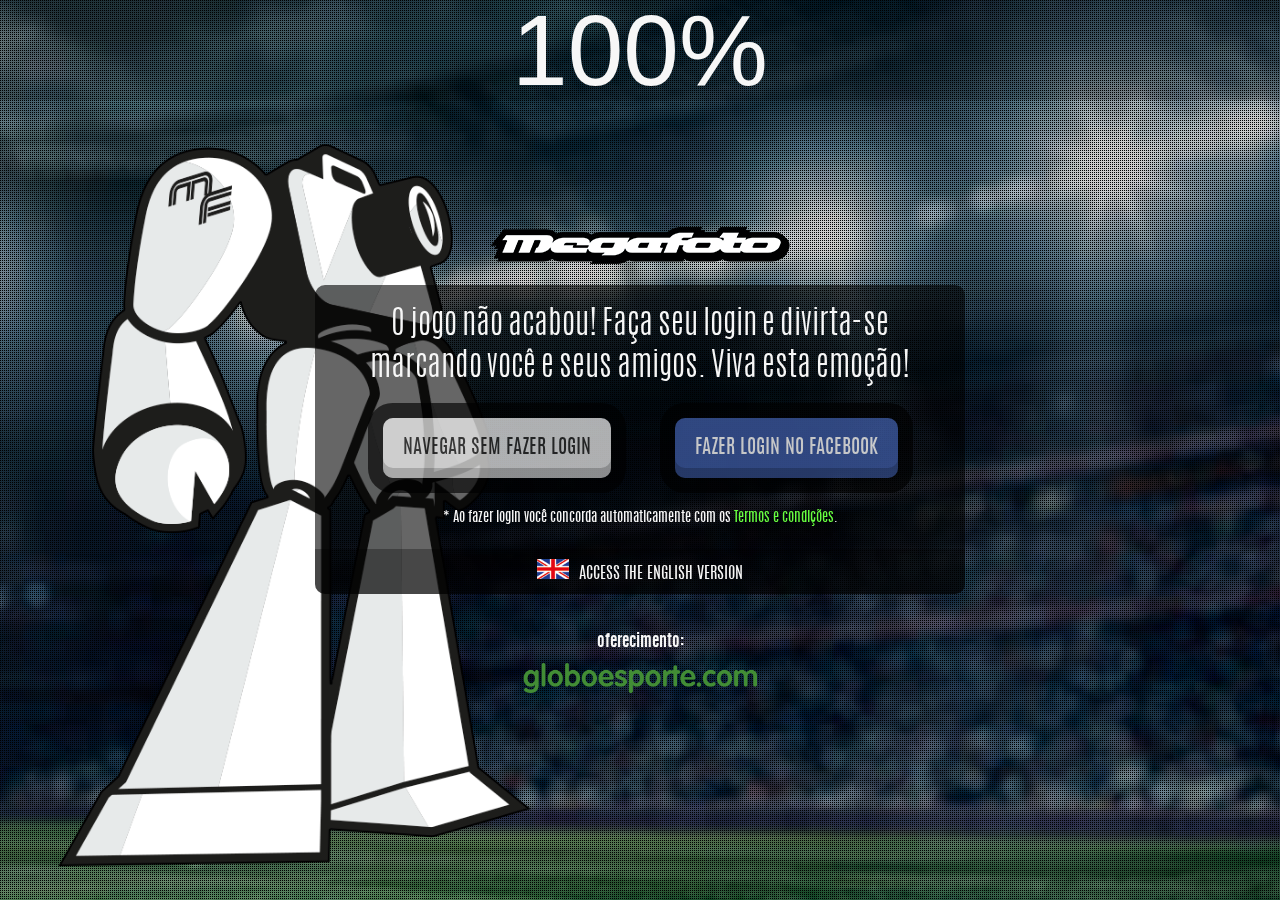
==== commit bb80c891: "Implementação do botão marcar VIP e seu boxInfo" ====
--- a/index.html
+++ b/index.html
@@ -421,7 +421,6 @@
 	</div>
 <!-- /modal end Feedback -->
 
-
 <!--
 	<div id="testes">
 		<a href="#" title="" class="default">alert padrao</a>
@@ -458,7 +457,7 @@
 		<a href="#" id="btNoLogged" class="mficon-facebook"><b>Conectar no facebook</b></a>
 -->
 
-		<section id="userNav">
+		<section id="userNav" class="open">
 			<div id="user">
 				<img alt="" src="img/controlBar-user.jpg">
 				<span>
@@ -641,6 +640,16 @@
 			<a href="#" class="active"></a>
 		</section>
 
+		<!-- Aparece apenas para Administradores -->
+
+		<section id="adminOnly">
+			<nav>
+				<a href="#" id="marcarVip" class="md-trigger md-setperspective tooltip" data-modal="modal-marcarVip" title="Marcar Vip"></a>
+			</nav>
+		</section>
+
+		<!-- Fim Admin only -->
+
 		<section id="marcarWrapper">
 			<nav>
 				<a href="#" title="" id="bt-marcar"></a>
@@ -748,7 +757,6 @@
 						<button type="">Compartilhar no facebook</button>
 					</form>
 				</div>
-
 			</div>
 		</section>
 
@@ -900,8 +908,58 @@
 			</div>
 		</div>
 
-	</div>
+		<div id="tagVip" class="tagBox positionTest">
+			<a href="#" title="" class="tagBt"></a>
+			<div class="profile">
+				<header>
+					<span class="stars"></span>
+					<img src="img/controlBar-user.jpg" alt="">
+
+					<div>
+						<h1>Gustavo Marques Fernandes</h1>
+						<h3>Design Thinker</h3>
+					</div>
+				</header>
+				
+				<p class="quote">"Muito Legal esse jogo, inesquecível... Ver meu time vencer de goleada, na presença da mulher que eu amo e minha filha, é simplesmente incrível!"</p>
+				
+				<nav class="user">
+					<a href="#" title="">Remover Tag</a>
+				</nav>
+
+				<a href="#" title="" class="bt-close">&#xe647</a>
+			</div>
+		</div>
+
+	</div>
+
+
+
+<!-- /modal AdminOnly logout -->
+	<div class="md-modal md-effect" id="modal-marcarVip">
+		<div class="md-content">
+			<header>
+				<h1>Marcar VIP</h1>
+				<a href="#" title="" class="md-close">&#xe647</a>
+			</header>
+			<div class="content">
+				<h1>Insira os campos abaixo para efetuar a marcação.</h1>
+
+				<form>
+					<input type="text" placeholder="nome do artista">
+					<input type="text" placeholder="Profissão">
+					<textarea placeholder="Descrição, recomendado 140 caracteres (twitter profile por exemplo)"></textarea>
+					<input type="file" class="file" name="file" />
+					<button>Enviar mensagem</button>
+				</form>
+			</div>
+		</div>
+	</div>
+<!-- /modal AdminOnly end logout -->
+
+
 <!-- /container end -->
+
 	<div id="pano">
 		<script src="vtour/tour.js"></script>
 
--- a/style.css
+++ b/style.css
@@ -1249,79 +1249,82 @@
 /* line 71, sass/_base.sass */
 ::-webkit-scrollbar-thumb:horizontal { width: 50px; background-color: #68ff40; cursor: pointer; }
 
-/* line 143, sass/_base.sass */
-body { font-family: "antonioregular"; -webkit-font-smoothing: antialiased; -moz-osx-font-smoothing: grayscale; }
-
-/* line 146, sass/_base.sass */
+/* line 137, sass/_base.sass */
+body { font-family: "antonioregular"; }
+
+/* line 140, sass/_base.sass */
 p { line-height: 150%; font-size: 14px; margin-bottom: 20px; }
 
-/* line 151, sass/_base.sass */
-b { font-family: "antoniobold"; -webkit-font-smoothing: antialiased; -moz-osx-font-smoothing: grayscale; }
-
-/* line 154, sass/_base.sass */
+/* line 145, sass/_base.sass */
+b { font-family: "antoniobold"; }
+
+/* line 148, sass/_base.sass */
 a { text-decoration: none; -webkit-transition-property: all; -moz-transition-property: all; -o-transition-property: all; transition-property: all; -webkit-transition-duration: 0.3s; -moz-transition-duration: 0.3s; -o-transition-duration: 0.3s; transition-duration: 0.3s; color: #68ff40; }
-/* line 159, sass/_base.sass */
+/* line 153, sass/_base.sass */
 a:hover { color: #2a8511; }
 
-/* line 163, sass/_base.sass */
-h1, h2, h3, h4, h5, h6 { font-family: "antoniobold"; -webkit-font-smoothing: antialiased; -moz-osx-font-smoothing: grayscale; margin-bottom: 20px; line-height: 130%; }
+/* line 157, sass/_base.sass */
+h1, h2, h3, h4, h5, h6 { font-family: "antoniobold"; margin-bottom: 20px; line-height: 130%; }
+
+/* line 162, sass/_base.sass */
+h1 { font-size: 40px; }
+
+/* line 165, sass/_base.sass */
+h2 { font-size: 30px; }
 
 /* line 168, sass/_base.sass */
-h1 { font-size: 40px; }
+h3 { font-size: 25px; }
 
 /* line 171, sass/_base.sass */
-h2 { font-size: 30px; }
+h4 { font-size: 20px; }
 
 /* line 174, sass/_base.sass */
-h3 { font-size: 25px; }
+h5 { font-size: 18px; }
 
 /* line 177, sass/_base.sass */
-h4 { font-size: 20px; }
-
-/* line 180, sass/_base.sass */
-h5 { font-size: 18px; }
-
-/* line 183, sass/_base.sass */
 h6 { font-size: 16px; }
 
-/* line 192, sass/_base.sass */
+/* line 186, sass/_base.sass */
 input, button, select, textarea { cursor: pointer !important; }
+/* line 188, sass/_base.sass */
+input:focus, button:focus, select:focus, textarea:focus { outline: none; }
+
+/* line 191, sass/_base.sass */
+input { -webkit-border-radius: 5px; -moz-border-radius: 5px; -ms-border-radius: 5px; -o-border-radius: 5px; border-radius: 5px; }
+
 /* line 194, sass/_base.sass */
-input:focus, button:focus, select:focus, textarea:focus { outline: none; }
-
-/* line 197, sass/_base.sass */
-input { -webkit-border-radius: 5px; -moz-border-radius: 5px; -ms-border-radius: 5px; -o-border-radius: 5px; border-radius: 5px; }
-
-/* line 200, sass/_base.sass */
-input, input[type="text"], select, textarea, .ms-parent > button { -webkit-border-radius: 5px; -moz-border-radius: 5px; -ms-border-radius: 5px; -o-border-radius: 5px; border-radius: 5px; -webkit-box-sizing: border-box; -moz-box-sizing: border-box; box-sizing: border-box; font-family: "antonioregular"; -webkit-font-smoothing: antialiased; -moz-osx-font-smoothing: grayscale; display: block; float: none; position: relative; font-size: 15px; padding: 0 10px; border: 2px solid #b1b3b6; text-indent: 0; color: #2c2c2c; width: 100%; min-height: 40px; line-height: 35px; }
+input, input[type="text"], select, textarea, .ms-parent > button { -webkit-border-radius: 5px; -moz-border-radius: 5px; -ms-border-radius: 5px; -o-border-radius: 5px; border-radius: 5px; -webkit-box-sizing: border-box; -moz-box-sizing: border-box; box-sizing: border-box; font-family: "antonioregular"; display: block; float: none; position: relative; font-size: 15px; padding: 0 10px; border: 2px solid #b1b3b6; text-indent: 0; color: #2c2c2c; width: 100%; min-height: 40px; line-height: 35px; }
+/* line 210, sass/_base.sass */
+input:focus, input[type="text"]:focus, select:focus, textarea:focus, .ms-parent > button:focus { border-color: rgba(0, 0, 0, 0.7); }
+
+/* line 213, sass/_base.sass */
+input[type="text"] { background: white; }
+
 /* line 216, sass/_base.sass */
-input:focus, input[type="text"]:focus, select:focus, textarea:focus, .ms-parent > button:focus { border-color: rgba(0, 0, 0, 0.7); }
-
-/* line 219, sass/_base.sass */
-input[type="text"] { background: white; }
-
-/* line 222, sass/_base.sass */
 textarea { min-height: 60px; }
 
-/* line 266, sass/_base.sass */
+/* line 260, sass/_base.sass */
 input[type="checkbox"] { background: #f7f7f7; width: 25px; height: 25px; -webkit-appearance: none; -moz-appearance: none; appearance: none; -webkit-border-radius: 5px; -moz-border-radius: 5px; -ms-border-radius: 5px; -o-border-radius: 5px; border-radius: 5px; -webkit-transition-property: all; -moz-transition-property: all; -o-transition-property: all; transition-property: all; -webkit-transition-duration: 0.3s; -moz-transition-duration: 0.3s; -o-transition-duration: 0.3s; transition-duration: 0.3s; }
-/* line 262, sass/_base.sass */
+/* line 256, sass/_base.sass */
 input[type="checkbox"]:checked { background: #68ff40 url(img/form-checkbox-w.png) center center no-repeat; -webkit-animation: pulseCheck 0.5s 0.1s ease both; -moz-animation: pulseCheck 0.5s 0.1s ease both; -ms-animation: pulseCheck 0.5s 0.1s ease both; -o-animation: pulseCheck 0.5s 0.1s ease both; animation: pulseCheck 0.5s 0.1s ease both; }
 
-/* line 281, sass/_base.sass */
-input[type="submit"], input[type="button"], button, .button3d { font-family: "antoniobold"; -webkit-font-smoothing: antialiased; -moz-osx-font-smoothing: grayscale; padding: 8px 20px 12px 20px; font-size: 20px; line-height: 20px; text-decoration: none; border: none; text-transform: uppercase; text-align: center; color: white; background: #2a8511; cursor: pointer; -webkit-box-sizing: border-box; -moz-box-sizing: border-box; box-sizing: border-box; -webkit-border-radius: 5px; -moz-border-radius: 5px; -ms-border-radius: 5px; -o-border-radius: 5px; border-radius: 5px; -webkit-box-shadow: rgba(0, 0, 0, 0.1) 0 -5px 0 inset; -moz-box-shadow: rgba(0, 0, 0, 0.1) 0 -5px 0 inset; box-shadow: rgba(0, 0, 0, 0.1) 0 -5px 0 inset; -webkit-transition-property: all; -moz-transition-property: all; -o-transition-property: all; transition-property: all; -webkit-transition-duration: 0.3s; -moz-transition-duration: 0.3s; -o-transition-duration: 0.3s; transition-duration: 0.3s; opacity: 0.9; margin-top: 20px; }
-/* line 243, sass/_base.sass */
+/* line 275, sass/_base.sass */
+input[type="submit"], input[type="button"], button, .button3d { font-family: "antoniobold"; padding: 8px 20px 12px 20px; font-size: 20px; line-height: 20px; text-decoration: none; border: none; text-transform: uppercase; text-align: center; color: white; background: #2a8511; cursor: pointer; -webkit-box-sizing: border-box; -moz-box-sizing: border-box; box-sizing: border-box; -webkit-border-radius: 5px; -moz-border-radius: 5px; -ms-border-radius: 5px; -o-border-radius: 5px; border-radius: 5px; -webkit-box-shadow: rgba(0, 0, 0, 0.1) 0 -5px 0 inset; -moz-box-shadow: rgba(0, 0, 0, 0.1) 0 -5px 0 inset; box-shadow: rgba(0, 0, 0, 0.1) 0 -5px 0 inset; -webkit-transition-property: all; -moz-transition-property: all; -o-transition-property: all; transition-property: all; -webkit-transition-duration: 0.3s; -moz-transition-duration: 0.3s; -o-transition-duration: 0.3s; transition-duration: 0.3s; opacity: 0.9; margin-top: 20px; }
+/* line 237, sass/_base.sass */
 input[type="submit"]:hover, input[type="button"]:hover, button:hover, .button3d:hover { -webkit-box-shadow: rgba(0, 0, 0, 0.3) 0 -5px 0 inset; -moz-box-shadow: rgba(0, 0, 0, 0.3) 0 -5px 0 inset; box-shadow: rgba(0, 0, 0, 0.3) 0 -5px 0 inset; opacity: 1; }
 
-/* line 292, sass/_base.sass */
+/* line 280, sass/_base.sass */
+input[type="file"] { -webkit-appearance: none; -moz-appearance: none; appearance: none; }
+
+/* line 290, sass/_base.sass */
 html.no-ie select { background: white url(img/form-select.png) right center no-repeat; padding-right: 36px; -webkit-appearance: none; -moz-appearance: none; appearance: none; }
-/* line 295, sass/_base.sass */
+/* line 293, sass/_base.sass */
 html.no-ie input[type="checkbox"] { background: #f7f7f7; width: 25px; height: 25px; -webkit-appearance: none; -moz-appearance: none; appearance: none; -webkit-border-radius: 5px; -moz-border-radius: 5px; -ms-border-radius: 5px; -o-border-radius: 5px; border-radius: 5px; -webkit-transition-property: all; -moz-transition-property: all; -o-transition-property: all; transition-property: all; -webkit-transition-duration: 0.3s; -moz-transition-duration: 0.3s; -o-transition-duration: 0.3s; transition-duration: 0.3s; }
-/* line 262, sass/_base.sass */
+/* line 256, sass/_base.sass */
 html.no-ie input[type="checkbox"]:checked { background: #68ff40 url(img/form-checkbox-w.png) center center no-repeat; -webkit-animation: pulseCheck 0.5s 0.1s ease both; -moz-animation: pulseCheck 0.5s 0.1s ease both; -ms-animation: pulseCheck 0.5s 0.1s ease both; -o-animation: pulseCheck 0.5s 0.1s ease both; animation: pulseCheck 0.5s 0.1s ease both; }
-/* line 298, sass/_base.sass */
+/* line 296, sass/_base.sass */
 html.no-ie input[type="radio"] { background: #f7f7f7; width: 25px; height: 25px; -webkit-appearance: none; -moz-appearance: none; appearance: none; -webkit-border-radius: 50%; -moz-border-radius: 50%; -ms-border-radius: 50%; -o-border-radius: 50%; border-radius: 50%; -webkit-transition-property: all; -moz-transition-property: all; -o-transition-property: all; transition-property: all; -webkit-transition-duration: 0.3s; -moz-transition-duration: 0.3s; -o-transition-duration: 0.3s; transition-duration: 0.3s; }
-/* line 277, sass/_base.sass */
+/* line 271, sass/_base.sass */
 html.no-ie input[type="radio"]:checked { background: #68ff40 url(img/form-radio-w.png) center center no-repeat; -webkit-animation: pulseCheck 0.5s 0.1s ease both; -moz-animation: pulseCheck 0.5s 0.1s ease both; -ms-animation: pulseCheck 0.5s 0.1s ease both; -o-animation: pulseCheck 0.5s 0.1s ease both; animation: pulseCheck 0.5s 0.1s ease both; }
 
 /* line 1, sass/_plugins.sass */
@@ -1371,7 +1374,7 @@
 .container { min-height: 100%; }
 
 /* line 15, sass/_modal.sass */
-.md-modal { position: fixed; top: 50%; left: 50%; width: 50%; max-width: 700px; min-width: 480px; height: auto; z-index: 2000; visibility: hidden; -webkit-backface-visibility: hidden; -moz-backface-visibility: hidden; backface-visibility: hidden; -webkit-transform: translateX(-50%) translateY(-50%); -moz-transform: translateX(-50%) translateY(-50%); -ms-transform: translateX(-50%) translateY(-50%); transform: translateX(-50%) translateY(-50%); pointer-events: none; }
+.md-modal { position: fixed; top: 50%; left: 50%; width: 50%; max-width: 700px; min-width: 300px; height: auto; z-index: 2000; visibility: hidden; -webkit-backface-visibility: hidden; -moz-backface-visibility: hidden; backface-visibility: hidden; -webkit-transform: translateX(-50%) translateY(-50%); -moz-transform: translateX(-50%) translateY(-50%); -ms-transform: translateX(-50%) translateY(-50%); transform: translateX(-50%) translateY(-50%); pointer-events: none; }
 /* line 34, sass/_modal.sass */
 .md-modal.md-scroll { top: 110px; bottom: 110px; left: 250px; right: 250px; z-index: 2000; -webkit-transform: translate(0, 0); -moz-transform: translate(0, 0); -ms-transform: translate(0, 0); -o-transform: translate(0, 0); transform: translate(0, 0); width: auto; max-width: none; }
 /* line 45, sass/_modal.sass */
@@ -1403,7 +1406,7 @@
 /* line 129, sass/_modal.sass */
 .md-content > .content { padding: 30px; margin: 0; overflow: auto; position: relative; height: auto; }
 /* line 136, sass/_modal.sass */
-.md-content > .content > h1 { font-family: "antoniolight"; -webkit-font-smoothing: antialiased; -moz-osx-font-smoothing: grayscale; font-size: 26px; text-align: center; }
+.md-content > .content > h1 { font-family: "antoniolight"; font-size: 26px; text-align: center; }
 
 /* line 142, sass/_modal.sass */
 .md-effect .md-content { -webkit-transform: scale(2); -moz-transform: scale(2); -ms-transform: scale(2); transform: scale(2); opacity: 0; -webkit-transition: all 0.3s; -moz-transition: all 0.3s; transition: all 0.3s; }
@@ -1421,7 +1424,7 @@
 body .container.show > * { -webkit-animation: fadeIn 0.5s 0.7s ease both; -moz-animation: fadeIn 0.5s 0.7s ease both; -ms-animation: fadeIn 0.5s 0.7s ease both; -o-animation: fadeIn 0.5s 0.7s ease both; animation: fadeIn 0.5s 0.7s ease both; }
 
 /* line 13, sass/_layout.sass */
-#pano { position: fixed; top: 0; left: 0; right: 0; bottom: 0; background: url(img/temp/pano2.jpg) center center no-repeat; -webkit-background-size: cover; -moz-background-size: cover; -o-background-size: cover; background-size: cover; z-index: -1; }
+#pano { position: fixed; top: 0; left: 0; right: 0; bottom: 0; -webkit-background-size: cover; -moz-background-size: cover; -o-background-size: cover; background-size: cover; z-index: -1; }
 
 /* line 24, sass/_layout.sass */
 #logo { background: url(img/megafoto.png) center center no-repeat; width: 200px; height: 25px; bottom: 20px; left: 20px; position: fixed; opacity: 0.7; z-index: 0; }
@@ -1460,643 +1463,693 @@
 #btNoLogged:before { position: absolute; left: 10px; }
 
 /* line 145, sass/_layout.sass */
-#userNav { position: fixed; top: 0; bottom: 0; left: 0; width: 240px; background: rgba(0, 0, 0, 0.7); display: block; z-index: 98; }
+#userNav { position: fixed; top: 0; bottom: 0; left: -240px; width: 240px; background: rgba(0, 0, 0, 0.7); display: block; z-index: 98; -webkit-transition-property: all; -moz-transition-property: all; -o-transition-property: all; transition-property: all; -webkit-transition-duration: 0.3s; -moz-transition-duration: 0.3s; -o-transition-duration: 0.3s; transition-duration: 0.3s; }
 /* line 155, sass/_layout.sass */
-#userNav * { font-family: "antonioregular"; -webkit-font-smoothing: antialiased; -moz-osx-font-smoothing: grayscale; color: #f7f7f7; }
-/* line 159, sass/_layout.sass */
+#userNav.open { left: 0; }
+/* line 157, sass/_layout.sass */
+#userNav * { font-family: "antonioregular"; color: #f7f7f7; }
+/* line 161, sass/_layout.sass */
 #userNav #user { height: 240px; width: 240px; position: relative; display: block; border-bottom: 2px solid #68ff40; }
-/* line 165, sass/_layout.sass */
+/* line 167, sass/_layout.sass */
 #userNav #user img { width: 100%; }
-/* line 168, sass/_layout.sass */
+/* line 170, sass/_layout.sass */
 #userNav #user span { position: absolute; background: rgba(0, 0, 0, 0.7); padding: 10px 20px; bottom: 0; left: 0; right: 0; display: block; }
-/* line 177, sass/_layout.sass */
-#userNav #user span h1 { font-size: 24px; text-transform: uppercase; font-family: "antoniolight"; -webkit-font-smoothing: antialiased; -moz-osx-font-smoothing: grayscale; color: #f7f7f7; margin-bottom: 0; width: 100%; white-space: nowrap; overflow: hidden; text-overflow: ellipsis; }
-/* line 188, sass/_layout.sass */
+/* line 179, sass/_layout.sass */
+#userNav #user span h1 { font-size: 24px; text-transform: uppercase; font-family: "antoniolight"; color: #f7f7f7; margin-bottom: 0; width: 100%; white-space: nowrap; overflow: hidden; text-overflow: ellipsis; }
+/* line 190, sass/_layout.sass */
 #userNav #user span p { font-size: 14px; margin-bottom: 0; }
-/* line 191, sass/_layout.sass */
+/* line 193, sass/_layout.sass */
 #userNav #amigos { height: 97px; display: block; text-align: center; padding: 10px; border-bottom: 1px solid rgba(247, 247, 247, 0.3); }
-/* line 198, sass/_layout.sass */
+/* line 200, sass/_layout.sass */
 #userNav #amigos * { -webkit-transition-property: all; -moz-transition-property: all; -o-transition-property: all; transition-property: all; -webkit-transition-duration: 0.3s; -moz-transition-duration: 0.3s; -o-transition-duration: 0.3s; transition-duration: 0.3s; }
-/* line 201, sass/_layout.sass */
+/* line 203, sass/_layout.sass */
 #userNav #amigos span { font-family: "mf-player"; speak: none; font-style: normal; font-weight: normal; font-variant: normal; text-transform: none; line-height: 1; /* Better Font Rendering =========== */ -webkit-font-smoothing: antialiased; -moz-osx-font-smoothing: grayscale; font-size: 45px; display: block; margin-bottom: 10px; }
-/* line 207, sass/_layout.sass */
-#userNav #amigos p { font-size: 18px; padding: 0 40px; line-height: 120%; text-transform: uppercase; font-family: "antoniobold"; -webkit-font-smoothing: antialiased; -moz-osx-font-smoothing: grayscale; }
-/* line 214, sass/_layout.sass */
+/* line 209, sass/_layout.sass */
+#userNav #amigos p { font-size: 18px; padding: 0 40px; line-height: 120%; text-transform: uppercase; font-family: "antoniobold"; }
+/* line 216, sass/_layout.sass */
 #userNav #amigos:hover { background: rgba(0, 0, 0, 0.7); }
-/* line 216, sass/_layout.sass */
+/* line 218, sass/_layout.sass */
 #userNav #amigos:hover span { -webkit-transform: scale(0.4, 0.4); -moz-transform: scale(0.4, 0.4); -ms-transform: scale(0.4, 0.4); -o-transform: scale(0.4, 0.4); transform: scale(0.4, 0.4); margin-top: -10px; opacity: 0; }
-/* line 220, sass/_layout.sass */
+/* line 222, sass/_layout.sass */
 #userNav #amigos:hover p { -webkit-transform: scale(1.4, 1.4); -moz-transform: scale(1.4, 1.4); -ms-transform: scale(1.4, 1.4); -o-transform: scale(1.4, 1.4); transform: scale(1.4, 1.4); margin-top: -20px; }
-/* line 225, sass/_layout.sass */
+/* line 227, sass/_layout.sass */
 #userNav nav { position: absolute; top: 360px; bottom: 0px; display: block; width: 100%; overflow: auto; padding-bottom: 20px; }
-/* line 234, sass/_layout.sass */
-#userNav nav a { height: 45px; color: #f7f7f7; display: block; float: none; width: 100%; line-height: 45px; text-transform: uppercase; font-size: 16px; opacity: 0.7; padding-left: 60px; position: relative; }
-/* line 248, sass/_layout.sass */
+/* line 236, sass/_layout.sass */
+#userNav nav a { height: 45px; color: #f7f7f7; display: block; float: none; width: 100%; line-height: 45px; text-transform: uppercase; font-size: 16px; opacity: 0.7; padding-left: 60px; position: relative; -webkit-box-sizing: border-box; -moz-box-sizing: border-box; box-sizing: border-box; }
+/* line 251, sass/_layout.sass */
 #userNav nav a:before { font-family: "mf-player"; speak: none; font-style: normal; font-weight: normal; font-variant: normal; text-transform: none; line-height: 1; /* Better Font Rendering =========== */ -webkit-font-smoothing: antialiased; -moz-osx-font-smoothing: grayscale; font-size: 45px; line-height: 45px; text-align: center; width: 60px; position: absolute; left: 0; display: block; -webkit-transition-property: all; -moz-transition-property: all; -o-transition-property: all; transition-property: all; -webkit-transition-duration: 0.3s; -moz-transition-duration: 0.3s; -o-transition-duration: 0.3s; transition-duration: 0.3s; -webkit-transform: scale(0.6, 0.6); -moz-transform: scale(0.6, 0.6); -ms-transform: scale(0.6, 0.6); -o-transform: scale(0.6, 0.6); transform: scale(0.6, 0.6); }
-/* line 261, sass/_layout.sass */
+/* line 264, sass/_layout.sass */
 #userNav nav a:hover { opacity: 1; text-decoration: none; background: rgba(0, 0, 0, 0.7); }
-/* line 266, sass/_layout.sass */
+/* line 269, sass/_layout.sass */
 #userNav nav a:hover:before { -webkit-transform: scale(0.9, 0.9); -moz-transform: scale(0.9, 0.9); -ms-transform: scale(0.9, 0.9); -o-transform: scale(0.9, 0.9); transform: scale(0.9, 0.9); }
 
-/* line 272, sass/_layout.sass */
+/* line 275, sass/_layout.sass */
 #placarWrapper { position: absolute; top: 10px; left: 50%; margin-left: -160px; width: 320px; height: 90px; overflow: visible; z-index: 3; }
-/* line 282, sass/_layout.sass */
+/* line 285, sass/_layout.sass */
 #placarWrapper #slides { background: url(img/placar-bg.png) top center no-repeat; position: absolute; top: 0; width: 320px; height: 82px; z-index: 2; -webkit-box-sizing: border-box; -moz-box-sizing: border-box; box-sizing: border-box; overflow: hidden; }
-/* line 292, sass/_layout.sass */
+/* line 295, sass/_layout.sass */
 #placarWrapper #slides li { display: block; margin: 3px 3px 4px 3px; width: 314px; height: 75px; }
-/* line 298, sass/_layout.sass */
+/* line 301, sass/_layout.sass */
 #placarWrapper #slides li#tags { text-align: center; display: block; padding: 0 60px; background: url(img/placar-tags.png) top center no-repeat; -webkit-box-sizing: border-box; -moz-box-sizing: border-box; box-sizing: border-box; }
-/* line 305, sass/_layout.sass */
-#placarWrapper #slides li#tags span { font-family: "antoniobold"; -webkit-font-smoothing: antialiased; -moz-osx-font-smoothing: grayscale; font-size: 16px; color: #9c9c9c; display: block; line-height: 30px; left: -5px; position: relative; }
-/* line 314, sass/_layout.sass */
+/* line 308, sass/_layout.sass */
+#placarWrapper #slides li#tags span { font-family: "antoniobold"; font-size: 16px; color: #9c9c9c; display: block; line-height: 30px; left: -5px; position: relative; }
+/* line 317, sass/_layout.sass */
 #placarWrapper #slides li#tags span:before { font-family: "mf-player"; speak: none; font-style: normal; font-weight: normal; font-variant: normal; text-transform: none; line-height: 1; /* Better Font Rendering =========== */ -webkit-font-smoothing: antialiased; -moz-osx-font-smoothing: grayscale; content: "\e652"; }
-/* line 318, sass/_layout.sass */
+/* line 321, sass/_layout.sass */
 #placarWrapper #slides li#tags span#total { font-size: 32px; color: #f7f7f7; line-height: 46px; }
-/* line 323, sass/_layout.sass */
+/* line 326, sass/_layout.sass */
 #placarWrapper #slides li#tags span#timeA, #placarWrapper #slides li#tags span#timeB { float: left; width: 97px; text-align: center; }
-/* line 328, sass/_layout.sass */
+/* line 331, sass/_layout.sass */
 #placarWrapper #slides li#tags span#timeB { float: right; }
-/* line 332, sass/_layout.sass */
+/* line 335, sass/_layout.sass */
 #placarWrapper #infos { background: url(img/placar-footer.png) bottom center no-repeat; top: 70px; min-height: 0px; padding-bottom: 20px; width: 320px; position: absolute; display: block; -webkit-transition-property: all; -moz-transition-property: all; -o-transition-property: all; transition-property: all; -webkit-transition-duration: 0.3s; -moz-transition-duration: 0.3s; -o-transition-duration: 0.3s; transition-duration: 0.3s; z-index: 1; overflow: hidden; *zoom: 1; }
-/* line 344, sass/_layout.sass */
+/* line 347, sass/_layout.sass */
 #placarWrapper #infos > section { display: block; height: 0; overflow: hidden; *zoom: 1; background: rgba(0, 0, 0, 0.8); width: 320px; -webkit-box-sizing: border-box; -moz-box-sizing: border-box; box-sizing: border-box; display: block; -webkit-transition-property: all; -moz-transition-property: all; -o-transition-property: all; transition-property: all; -webkit-transition-duration: 0.3s; -moz-transition-duration: 0.3s; -o-transition-duration: 0.3s; transition-duration: 0.3s; overflow: hidden; *zoom: 1; }
-/* line 355, sass/_layout.sass */
+/* line 358, sass/_layout.sass */
 #placarWrapper #infos > section > nav { width: 320px; height: 42px; display: block; }
-/* line 360, sass/_layout.sass */
+/* line 363, sass/_layout.sass */
 #placarWrapper #infos > section > nav a { width: 33.3%; text-align: center; padding-top: 12px; float: left; height: 30px; line-height: 30px; background: rgba(255, 255, 255, 0.3); color: #f7f7f7; text-transform: uppercase; font-size: 14px; }
-/* line 372, sass/_layout.sass */
+/* line 375, sass/_layout.sass */
 #placarWrapper #infos > section > nav a.selected { background: none; }
-/* line 375, sass/_layout.sass */
+/* line 378, sass/_layout.sass */
 #placarWrapper #infos > section > div { padding: 20px 20px 10px 20px; display: block; }
-/* line 379, sass/_layout.sass */
+/* line 382, sass/_layout.sass */
 #placarWrapper #infos > section > div header { display: block; height: 30px; padding: 10px 0; margin-bottom: 15px; }
-/* line 385, sass/_layout.sass */
-#placarWrapper #infos > section > div header h1 { text-align: center; font-family: "antoniolight"; -webkit-font-smoothing: antialiased; -moz-osx-font-smoothing: grayscale; color: #f7f7f7; display: block; font-size: 26px; line-height: 30px; text-transform: uppercase; }
-/* line 394, sass/_layout.sass */
-#placarWrapper #infos > section > div h2 { color: #9c9c9c; font-size: 18px; font-family: "antonioregular"; -webkit-font-smoothing: antialiased; -moz-osx-font-smoothing: grayscale; display: block; margin-bottom: 10px; }
-/* line 401, sass/_layout.sass */
-#placarWrapper #infos > section > div h2 b { font-family: "antoniolight"; -webkit-font-smoothing: antialiased; -moz-osx-font-smoothing: grayscale; color: #f7f7f7; }
-/* line 407, sass/_layout.sass */
+/* line 388, sass/_layout.sass */
+#placarWrapper #infos > section > div header h1 { text-align: center; font-family: "antoniolight"; color: #f7f7f7; display: block; font-size: 26px; line-height: 30px; text-transform: uppercase; }
+/* line 397, sass/_layout.sass */
+#placarWrapper #infos > section > div h2 { color: #9c9c9c; font-size: 18px; font-family: "antonioregular"; display: block; margin-bottom: 10px; }
+/* line 404, sass/_layout.sass */
+#placarWrapper #infos > section > div h2 b { font-family: "antoniolight"; color: #f7f7f7; }
+/* line 410, sass/_layout.sass */
 #placarWrapper #infos > section > div#escalacao table { display: table; width: 100%; color: #f7f7f7; text-align: center; text-transform: uppercase; }
-/* line 414, sass/_layout.sass */
+/* line 417, sass/_layout.sass */
 #placarWrapper #infos > section > div#escalacao table thead th { font-size: 16px; text-align: center; height: 25px; line-height: 25px; border: 1px solid #414042; }
-/* line 422, sass/_layout.sass */
-#placarWrapper #infos > section > div#escalacao table tr td { font-family: "antoniolight"; -webkit-font-smoothing: antialiased; -moz-osx-font-smoothing: grayscale; font-size: 12px; padding: 3px 5px; border: 1px solid #414042; }
-/* line 429, sass/_layout.sass */
+/* line 425, sass/_layout.sass */
+#placarWrapper #infos > section > div#escalacao table tr td { font-family: "antoniolight"; font-size: 12px; padding: 3px 5px; border: 1px solid #414042; }
+/* line 432, sass/_layout.sass */
 #placarWrapper #infos > section > div#gols h2 { text-align: center; }
-/* line 431, sass/_layout.sass */
-#placarWrapper #infos > section > div#gols h2 b { display: block; font-size: 28px; font-family: "antoniobold"; -webkit-font-smoothing: antialiased; -moz-osx-font-smoothing: grayscale; line-height: 140%; margin-bottom: 20px; text-transform: uppercase; }
-/* line 441, sass/_layout.sass */
-#placarWrapper:hover #infos > section { height: 380px; }
-
+/* line 434, sass/_layout.sass */
+#placarWrapper #infos > section > div#gols h2 b { display: block; font-size: 28px; font-family: "antoniobold"; line-height: 140%; margin-bottom: 18px; text-transform: uppercase; }
 /* line 444, sass/_layout.sass */
+#placarWrapper:hover #infos > section { height: 450px; }
+
+/* line 447, sass/_layout.sass */
 #topButtons { position: fixed; top: 10px; right: 10px; display: block; text-align: right; }
-/* line 451, sass/_layout.sass */
+/* line 454, sass/_layout.sass */
 #topButtons > a { display: inline-block; width: 20px; height: 20px; cursor: pointer; z-index: 99; background: rgba(0, 0, 0, 0.7); padding: 8px; -webkit-border-radius: 5px; -moz-border-radius: 5px; -ms-border-radius: 5px; -o-border-radius: 5px; border-radius: 5px; -webkit-transition-duration: 0.5s; -moz-transition-duration: 0.5s; -o-transition-duration: 0.5s; transition-duration: 0.5s; font-family: "mf-player"; speak: none; font-style: normal; font-weight: normal; font-variant: normal; text-transform: none; line-height: 1; /* Better Font Rendering =========== */ -webkit-font-smoothing: antialiased; -moz-osx-font-smoothing: grayscale; color: #f7f7f7; margin-left: 10px; -webkit-transition-property: all; -moz-transition-property: all; -o-transition-property: all; transition-property: all; -webkit-transition-duration: 0.3s; -moz-transition-duration: 0.3s; -o-transition-duration: 0.3s; transition-duration: 0.3s; }
-/* line 466, sass/_layout.sass */
+/* line 469, sass/_layout.sass */
 #topButtons > a:hover { text-decoration: none; }
-/* line 468, sass/_layout.sass */
+/* line 471, sass/_layout.sass */
 #topButtons > a:hover:before { opacity: 1; }
-/* line 470, sass/_layout.sass */
+/* line 473, sass/_layout.sass */
 #topButtons > a:before { font-size: 20px; opacity: 0.5; -webkit-transition-property: all; -moz-transition-property: all; -o-transition-property: all; transition-property: all; -webkit-transition-duration: 0.3s; -moz-transition-duration: 0.3s; -o-transition-duration: 0.3s; transition-duration: 0.3s; }
-/* line 476, sass/_layout.sass */
+/* line 479, sass/_layout.sass */
 #topButtons #btFullscreen:before { content: "\e607"; }
-/* line 480, sass/_layout.sass */
+/* line 483, sass/_layout.sass */
 #topButtons #btFullscreen.active:before { content: "\e608"; }
-/* line 484, sass/_layout.sass */
+/* line 487, sass/_layout.sass */
 #topButtons #btSound:before { content: "\e653"; }
-/* line 488, sass/_layout.sass */
+/* line 491, sass/_layout.sass */
 #topButtons #btSound.active:before { content: "\e65a"; }
-/* line 492, sass/_layout.sass */
+/* line 495, sass/_layout.sass */
 #topButtons #btFeedback:before { content: "\e624"; }
-/* line 496, sass/_layout.sass */
+/* line 499, sass/_layout.sass */
 #topButtons #btHelp:before { content: "\e612"; }
 
-/* line 499, sass/_layout.sass */
+/* line 502, sass/_layout.sass */
 #krControls { display: block; width: 160px; height: 260px; position: fixed; bottom: 10px; right: 20px; background: url(img/temp/krControls2.png) bottom center no-repeat; }
 
-/* line 508, sass/_layout.sass */
-#viewTags { position: fixed; bottom: 280px; right: 80px; width: 40px; height: 110px; background: url(img/tagsOff.png) center center no-repeat; }
-/* line 516, sass/_layout.sass */
+/* line 511, sass/_layout.sass */
+#viewTags { position: fixed; bottom: 300px; right: 80px; width: 40px; height: 110px; background: url(img/tagsOff.png) center center no-repeat; }
+/* line 519, sass/_layout.sass */
 #viewTags a { opacity: 0; background: url(img/tagsOn.png) center center no-repeat; display: block; height: 110px; }
-/* line 522, sass/_layout.sass */
+/* line 525, sass/_layout.sass */
 #viewTags a.active { opacity: 1; }
 
-/* line 525, sass/_layout.sass */
+/* line 528, sass/_layout.sass */
+#adminOnly { position: fixed; width: auto; max-width: 700px; height: 140px; bottom: 170px; -webkit-transform: translate(-50%, 1em); -moz-transform: translate(-50%, 1em); -ms-transform: translate(-50%, 1em); -o-transform: translate(-50%, 1em); transform: translate(-50%, 1em); left: 50%; }
+/* line 537, sass/_layout.sass */
+#adminOnly nav { display: block; width: 100%; height: 140px; float: none; }
+/* line 542, sass/_layout.sass */
+#adminOnly nav a { display: inline-block; width: 120px; height: 120px; margin: 10px; background: url(img/marcar-vip.png) center center no-repeat; }
+/* line 550, sass/_layout.sass */
+#adminOnly nav a#bt-marcar-vip { background-image: url(img/marcar-vip-hover.png); }
+
+/* line 553, sass/_layout.sass */
 #marcarWrapper { position: fixed; bottom: 0px; width: 120px; left: 50%; margin-left: -60px; height: 150px; -webkit-transition-property: all; -moz-transition-property: all; -o-transition-property: all; transition-property: all; -webkit-transition-duration: 0.3s; -moz-transition-duration: 0.3s; -o-transition-duration: 0.3s; transition-duration: 0.3s; background: url(img/marcarOnly-bt.png) center center no-repeat; z-index: 99; }
-/* line 537, sass/_layout.sass */
-#marcarWrapper nav a { display: block; width: 100px; height: 100px; cursor: pointer; opacity: 0; margin: 10px; background-position: center center; background-repeat: no-repeat; }
-/* line 546, sass/_layout.sass */
+/* line 565, sass/_layout.sass */
+#marcarWrapper nav a { display: block; width: 120px; height: 120px; cursor: pointer; opacity: 0; background-position: center center; background-repeat: no-repeat; -webkit-border-radius: 50%; -moz-border-radius: 50%; -ms-border-radius: 50%; -o-border-radius: 50%; border-radius: 50%; }
+/* line 574, sass/_layout.sass */
 #marcarWrapper nav a.active { opacity: 1; }
-/* line 549, sass/_layout.sass */
+/* line 577, sass/_layout.sass */
 #marcarWrapper nav a#bt-marcar { background-image: url(img/marcarOnly-btOn.png); }
-/* line 552, sass/_layout.sass */
-#marcarWrapper #marcarContent { position: fixed; top: 50%; left: 50%; max-width: 700px; min-width: 480px; height: auto; z-index: 2000; padding: 20px 20px 30px 20px; -webkit-border-radius: 10px; -moz-border-radius: 10px; -ms-border-radius: 10px; -o-border-radius: 10px; border-radius: 10px; background: rgba(0, 0, 0, 0.7); border: 5px solid rgba(255, 255, 255, 0.1); text-align: center; display: none; -webkit-transform: translate(-50%, -50%); -moz-transform: translate(-50%, -50%); -ms-transform: translate(-50%, -50%); -o-transform: translate(-50%, -50%); transform: translate(-50%, -50%); }
-/* line 568, sass/_layout.sass */
+/* line 582, sass/_layout.sass */
+#marcarWrapper #marcarContent { position: fixed; top: 50%; left: 50%; max-width: 700px; min-width: 270px; height: auto; z-index: 2000; padding: 20px 20px 30px 20px; -webkit-border-radius: 10px; -moz-border-radius: 10px; -ms-border-radius: 10px; -o-border-radius: 10px; border-radius: 10px; background: rgba(0, 0, 0, 0.7); border: 5px solid rgba(255, 255, 255, 0.1); text-align: center; display: none; -webkit-transform: translate(-50%, -50%); -moz-transform: translate(-50%, -50%); -ms-transform: translate(-50%, -50%); -o-transform: translate(-50%, -50%); transform: translate(-50%, -50%); }
+/* line 598, sass/_layout.sass */
 #marcarWrapper #marcarContent .step { display: none; overflow: hidden; *zoom: 1; overflow: visible; }
-/* line 573, sass/_layout.sass */
+/* line 603, sass/_layout.sass */
 #marcarWrapper #marcarContent .step header { text-align: center; position: relative; padding: 0 50px; }
-/* line 578, sass/_layout.sass */
+/* line 608, sass/_layout.sass */
 #marcarWrapper #marcarContent .step header > a { font-family: "mf-player"; speak: none; font-style: normal; font-weight: normal; font-variant: normal; text-transform: none; line-height: 1; /* Better Font Rendering =========== */ -webkit-font-smoothing: antialiased; -moz-osx-font-smoothing: grayscale; color: #f7f7f7; display: block; font-size: 35px; position: absolute; top: 0; }
-/* line 586, sass/_layout.sass */
+/* line 616, sass/_layout.sass */
 #marcarWrapper #marcarContent .step header > a.bt-close { right: 0; }
-/* line 589, sass/_layout.sass */
+/* line 619, sass/_layout.sass */
 #marcarWrapper #marcarContent .step header > a.bt-voltar { left: 0; }
-/* line 592, sass/_layout.sass */
+/* line 622, sass/_layout.sass */
 #marcarWrapper #marcarContent .step header h1 { color: #f7f7f7; font-size: 30px; text-transform: uppercase; margin-bottom: 0; }
-/* line 598, sass/_layout.sass */
+/* line 628, sass/_layout.sass */
 #marcarWrapper #marcarContent .step.active { display: block; }
-/* line 601, sass/_layout.sass */
+/* line 631, sass/_layout.sass */
 #marcarWrapper #marcarContent .step.marcar-tipo { text-align: center; }
-/* line 603, sass/_layout.sass */
-#marcarWrapper #marcarContent .step.marcar-tipo > a { display: inline-block; position: relative; min-width: 140px; height: auto; margin: 30px; padding: 20px; opacity: 0.9; background: rgba(255, 255, 255, 0.85); color: #2c2c2c; font-size: 20px; text-align: center; text-transform: uppercase; font-family: "antoniolight"; -webkit-font-smoothing: antialiased; -moz-osx-font-smoothing: grayscale; -webkit-border-radius: 10px; -moz-border-radius: 10px; -ms-border-radius: 10px; -o-border-radius: 10px; border-radius: 10px; -webkit-box-sizing: border-box; -moz-box-sizing: border-box; box-sizing: border-box; -webkit-box-shadow: rgba(0, 0, 0, 0.8) 0 0px 0 15px, rgba(0, 0, 0, 0.2) 0 -10px 0 0 inset; -moz-box-shadow: rgba(0, 0, 0, 0.8) 0 0px 0 15px, rgba(0, 0, 0, 0.2) 0 -10px 0 0 inset; box-shadow: rgba(0, 0, 0, 0.8) 0 0px 0 15px, rgba(0, 0, 0, 0.2) 0 -10px 0 0 inset; opacity: 0.8; float: none; }
+/* line 633, sass/_layout.sass */
+#marcarWrapper #marcarContent .step.marcar-tipo > a { display: inline-block; position: relative; min-width: 140px; height: auto; margin: 30px; padding: 20px; opacity: 0.9; background: rgba(255, 255, 255, 0.85); color: #2c2c2c; font-size: 20px; text-align: center; text-transform: uppercase; font-family: "antoniolight"; -webkit-border-radius: 10px; -moz-border-radius: 10px; -ms-border-radius: 10px; -o-border-radius: 10px; border-radius: 10px; -webkit-box-sizing: border-box; -moz-box-sizing: border-box; box-sizing: border-box; -webkit-box-shadow: rgba(0, 0, 0, 0.8) 0 0px 0 15px, rgba(0, 0, 0, 0.2) 0 -10px 0 0 inset; -moz-box-shadow: rgba(0, 0, 0, 0.8) 0 0px 0 15px, rgba(0, 0, 0, 0.2) 0 -10px 0 0 inset; box-shadow: rgba(0, 0, 0, 0.8) 0 0px 0 15px, rgba(0, 0, 0, 0.2) 0 -10px 0 0 inset; opacity: 0.8; float: none; }
 /* line 62, sass/_mixins.sass */
 #marcarWrapper #marcarContent .step.marcar-tipo > a span { font-family: "mf-player"; speak: none; font-style: normal; font-weight: normal; font-variant: normal; text-transform: none; line-height: 1; /* Better Font Rendering =========== */ -webkit-font-smoothing: antialiased; -moz-osx-font-smoothing: grayscale; display: block; font-size: 80px; text-align: center; line-height: 100%; margin-top: -10px; padding-bottom: 10px; }
 /* line 71, sass/_mixins.sass */
 #marcarWrapper #marcarContent .step.marcar-tipo > a:hover { opacity: 1; background: white; -webkit-box-shadow: rgba(42, 133, 17, 0.7) 0 0px 0 15px, rgba(0, 0, 0, 0.2) 0 -5px 0 0 inset; -moz-box-shadow: rgba(42, 133, 17, 0.7) 0 0px 0 15px, rgba(0, 0, 0, 0.2) 0 -5px 0 0 inset; box-shadow: rgba(42, 133, 17, 0.7) 0 0px 0 15px, rgba(0, 0, 0, 0.2) 0 -5px 0 0 inset; }
-/* line 607, sass/_layout.sass */
+/* line 637, sass/_layout.sass */
 #marcarWrapper #marcarContent .step.marcar-time { text-align: center; }
-/* line 609, sass/_layout.sass */
-#marcarWrapper #marcarContent .step.marcar-time > a { display: inline-block; position: relative; min-width: 140px; height: auto; margin: 30px; padding: 20px; opacity: 0.9; background: rgba(255, 255, 255, 0.85); color: #2c2c2c; font-size: 20px; text-align: center; text-transform: uppercase; font-family: "antoniolight"; -webkit-font-smoothing: antialiased; -moz-osx-font-smoothing: grayscale; -webkit-border-radius: 10px; -moz-border-radius: 10px; -ms-border-radius: 10px; -o-border-radius: 10px; border-radius: 10px; -webkit-box-sizing: border-box; -moz-box-sizing: border-box; box-sizing: border-box; -webkit-box-shadow: rgba(0, 0, 0, 0.8) 0 0px 0 15px, rgba(0, 0, 0, 0.2) 0 -10px 0 0 inset; -moz-box-shadow: rgba(0, 0, 0, 0.8) 0 0px 0 15px, rgba(0, 0, 0, 0.2) 0 -10px 0 0 inset; box-shadow: rgba(0, 0, 0, 0.8) 0 0px 0 15px, rgba(0, 0, 0, 0.2) 0 -10px 0 0 inset; opacity: 0.8; float: none; }
+/* line 639, sass/_layout.sass */
+#marcarWrapper #marcarContent .step.marcar-time > a { display: inline-block; position: relative; min-width: 140px; height: auto; margin: 30px; padding: 20px; opacity: 0.9; background: rgba(255, 255, 255, 0.85); color: #2c2c2c; font-size: 20px; text-align: center; text-transform: uppercase; font-family: "antoniolight"; -webkit-border-radius: 10px; -moz-border-radius: 10px; -ms-border-radius: 10px; -o-border-radius: 10px; border-radius: 10px; -webkit-box-sizing: border-box; -moz-box-sizing: border-box; box-sizing: border-box; -webkit-box-shadow: rgba(0, 0, 0, 0.8) 0 0px 0 15px, rgba(0, 0, 0, 0.2) 0 -10px 0 0 inset; -moz-box-shadow: rgba(0, 0, 0, 0.8) 0 0px 0 15px, rgba(0, 0, 0, 0.2) 0 -10px 0 0 inset; box-shadow: rgba(0, 0, 0, 0.8) 0 0px 0 15px, rgba(0, 0, 0, 0.2) 0 -10px 0 0 inset; opacity: 0.8; float: none; }
 /* line 62, sass/_mixins.sass */
 #marcarWrapper #marcarContent .step.marcar-time > a span { font-family: "mf-player"; speak: none; font-style: normal; font-weight: normal; font-variant: normal; text-transform: none; line-height: 1; /* Better Font Rendering =========== */ -webkit-font-smoothing: antialiased; -moz-osx-font-smoothing: grayscale; display: block; font-size: 80px; text-align: center; line-height: 100%; margin-top: -10px; padding-bottom: 10px; }
 /* line 71, sass/_mixins.sass */
 #marcarWrapper #marcarContent .step.marcar-time > a:hover { opacity: 1; background: white; -webkit-box-shadow: rgba(42, 133, 17, 0.7) 0 0px 0 15px, rgba(0, 0, 0, 0.2) 0 -5px 0 0 inset; -moz-box-shadow: rgba(42, 133, 17, 0.7) 0 0px 0 15px, rgba(0, 0, 0, 0.2) 0 -5px 0 0 inset; box-shadow: rgba(42, 133, 17, 0.7) 0 0px 0 15px, rgba(0, 0, 0, 0.2) 0 -5px 0 0 inset; }
-/* line 612, sass/_layout.sass */
+/* line 642, sass/_layout.sass */
 #marcarWrapper #marcarContent .step.marcar-time > a img { display: block; width: 50px; height: 50px; margin: 0 auto; }
-/* line 618, sass/_layout.sass */
+/* line 648, sass/_layout.sass */
 #marcarWrapper #marcarContent .step.marcar-time form { display: block; border-top: 2px solid rgba(255, 255, 255, 0.2); padding: 0 70px; padding-top: 15px; }
-/* line 623, sass/_layout.sass */
+/* line 653, sass/_layout.sass */
 #marcarWrapper #marcarContent .step.marcar-time form h1 { font-size: 20px; color: #f7f7f7; }
-/* line 626, sass/_layout.sass */
+/* line 656, sass/_layout.sass */
 #marcarWrapper #marcarContent .step.marcar-time form input { width: 240px; -webkit-border-radius: 5px 0 0 5px; -moz-border-radius: 5px 0 0 5px; -ms-border-radius: 5px 0 0 5px; -o-border-radius: 5px 0 0 5px; border-radius: 5px 0 0 5px; display: block; float: left; border: 0; }
-/* line 633, sass/_layout.sass */
+/* line 663, sass/_layout.sass */
 #marcarWrapper #marcarContent .step.marcar-time form button { -webkit-border-radius: 0px 5px 5px 0; -moz-border-radius: 0px 5px 5px 0; -ms-border-radius: 0px 5px 5px 0; -o-border-radius: 0px 5px 5px 0; border-radius: 0px 5px 5px 0; width: 100px; display: block; float: left; margin: 0; }
-/* line 640, sass/_layout.sass */
+/* line 670, sass/_layout.sass */
 #marcarWrapper #marcarContent .step.marcar-time .twitter-typeahead { display: block; float: left; width: 240px; }
-/* line 644, sass/_layout.sass */
+/* line 674, sass/_layout.sass */
 #marcarWrapper #marcarContent .step.marcar-time .twitter-typeahead .tt-dropdown-menu { padding: 0px; width: 338px; }
-/* line 647, sass/_layout.sass */
+/* line 677, sass/_layout.sass */
 #marcarWrapper #marcarContent .step.marcar-time .twitter-typeahead .tt-dropdown-menu .tt-suggestion { padding: 5px 10px; margin-top: -1px; border-top: 1px solid #f7f7f7; -webkit-border-radius: 5px; -moz-border-radius: 5px; -ms-border-radius: 5px; -o-border-radius: 5px; border-radius: 5px; }
-/* line 652, sass/_layout.sass */
+/* line 682, sass/_layout.sass */
 #marcarWrapper #marcarContent .step.marcar-time .twitter-typeahead .tt-dropdown-menu .tt-suggestion:hover, #marcarWrapper #marcarContent .step.marcar-time .twitter-typeahead .tt-dropdown-menu .tt-suggestion.tt-is-under-cursor { background: #f7f7f7; color: #2c2c2c; }
-/* line 657, sass/_layout.sass */
+/* line 687, sass/_layout.sass */
 #marcarWrapper #marcarContent .step.marcar-amigo form { border-top: none; margin-top: 10px; }
-/* line 661, sass/_layout.sass */
+/* line 691, sass/_layout.sass */
 #marcarWrapper #marcarContent .step.marcar-amigo form h1 { font-size: 20px; color: #f7f7f7; margin: 20px 0 0 0; }
-/* line 666, sass/_layout.sass */
+/* line 696, sass/_layout.sass */
 #marcarWrapper #marcarContent .step.marcar-amigo form input, #marcarWrapper #marcarContent .step.marcar-amigo form button { width: 340px; margin: 20px 0 0 0; display: inline-block; }
-/* line 671, sass/_layout.sass */
-#marcarWrapper #marcarContent .step.marcar-amigo form button { display: inline-block; position: relative; min-width: 140px; height: auto; margin: 30px; padding: 20px; opacity: 0.9; background: rgba(255, 255, 255, 0.85); color: #2c2c2c; font-size: 20px; text-align: center; text-transform: uppercase; font-family: "antoniolight"; -webkit-font-smoothing: antialiased; -moz-osx-font-smoothing: grayscale; -webkit-border-radius: 10px; -moz-border-radius: 10px; -ms-border-radius: 10px; -o-border-radius: 10px; border-radius: 10px; -webkit-box-sizing: border-box; -moz-box-sizing: border-box; box-sizing: border-box; -webkit-box-shadow: rgba(0, 0, 0, 0.8) 0 0px 0 15px, rgba(0, 0, 0, 0.2) 0 -10px 0 0 inset; -moz-box-shadow: rgba(0, 0, 0, 0.8) 0 0px 0 15px, rgba(0, 0, 0, 0.2) 0 -10px 0 0 inset; box-shadow: rgba(0, 0, 0, 0.8) 0 0px 0 15px, rgba(0, 0, 0, 0.2) 0 -10px 0 0 inset; opacity: 0.8; }
+/* line 701, sass/_layout.sass */
+#marcarWrapper #marcarContent .step.marcar-amigo form button { display: inline-block; position: relative; min-width: 140px; height: auto; margin: 30px; padding: 20px; opacity: 0.9; background: rgba(255, 255, 255, 0.85); color: #2c2c2c; font-size: 20px; text-align: center; text-transform: uppercase; font-family: "antoniolight"; -webkit-border-radius: 10px; -moz-border-radius: 10px; -ms-border-radius: 10px; -o-border-radius: 10px; border-radius: 10px; -webkit-box-sizing: border-box; -moz-box-sizing: border-box; box-sizing: border-box; -webkit-box-shadow: rgba(0, 0, 0, 0.8) 0 0px 0 15px, rgba(0, 0, 0, 0.2) 0 -10px 0 0 inset; -moz-box-shadow: rgba(0, 0, 0, 0.8) 0 0px 0 15px, rgba(0, 0, 0, 0.2) 0 -10px 0 0 inset; box-shadow: rgba(0, 0, 0, 0.8) 0 0px 0 15px, rgba(0, 0, 0, 0.2) 0 -10px 0 0 inset; opacity: 0.8; }
 /* line 62, sass/_mixins.sass */
 #marcarWrapper #marcarContent .step.marcar-amigo form button span { font-family: "mf-player"; speak: none; font-style: normal; font-weight: normal; font-variant: normal; text-transform: none; line-height: 1; /* Better Font Rendering =========== */ -webkit-font-smoothing: antialiased; -moz-osx-font-smoothing: grayscale; display: block; font-size: 80px; text-align: center; line-height: 100%; margin-top: -10px; padding-bottom: 10px; }
 /* line 71, sass/_mixins.sass */
 #marcarWrapper #marcarContent .step.marcar-amigo form button:hover { opacity: 1; background: white; -webkit-box-shadow: rgba(42, 133, 17, 0.7) 0 0px 0 15px, rgba(0, 0, 0, 0.2) 0 -5px 0 0 inset; -moz-box-shadow: rgba(42, 133, 17, 0.7) 0 0px 0 15px, rgba(0, 0, 0, 0.2) 0 -5px 0 0 inset; box-shadow: rgba(42, 133, 17, 0.7) 0 0px 0 15px, rgba(0, 0, 0, 0.2) 0 -5px 0 0 inset; }
-/* line 675, sass/_layout.sass */
+/* line 705, sass/_layout.sass */
 #marcarWrapper #marcarContent .step.share-facebook textarea { height: 40px; margin-top: 20px; }
-/* line 679, sass/_layout.sass */
+/* line 709, sass/_layout.sass */
 #marcarWrapper #marcarContent .step.share-facebook header > h1 { font-size: 28px; }
-/* line 682, sass/_layout.sass */
+/* line 712, sass/_layout.sass */
 #marcarWrapper #marcarContent .step.share-facebook button { float: right; }
-/* line 685, sass/_layout.sass */
+/* line 715, sass/_layout.sass */
 #marcarWrapper #marcarContent .step.share-facebook .preview { display: block; margin-top: 20px; overflow: hidden; *zoom: 1; text-align: left; border: 2px solid rgba(104, 255, 64, 0.2); }
-/* line 692, sass/_layout.sass */
-#marcarWrapper #marcarContent .step.share-facebook .preview h1 { font-family: "antoniolight"; -webkit-font-smoothing: antialiased; -moz-osx-font-smoothing: grayscale; border-bottom: 2px solid rgba(255, 255, 255, 0.1); font-size: 17px; padding: 15px 0; background: rgba(0, 0, 0, 0.7); margin-bottom: 0; color: #f7f7f7; }
-/* line 701, sass/_layout.sass */
+/* line 722, sass/_layout.sass */
+#marcarWrapper #marcarContent .step.share-facebook .preview h1 { font-family: "antoniolight"; border-bottom: 2px solid rgba(255, 255, 255, 0.1); font-size: 17px; padding: 15px 0; background: rgba(0, 0, 0, 0.7); margin-bottom: 0; color: #f7f7f7; }
+/* line 731, sass/_layout.sass */
 #marcarWrapper #marcarContent .step.share-facebook .preview img { display: block; width: 120px; height: 120px; float: left; margin-right: 30px; }
-/* line 708, sass/_layout.sass */
+/* line 738, sass/_layout.sass */
 #marcarWrapper #marcarContent .step.share-facebook .preview p { display: block; padding-right: 30px; color: #b1b3b6; }
-/* line 712, sass/_layout.sass */
+/* line 742, sass/_layout.sass */
 #marcarWrapper #marcarContent.show { display: block; -webkit-animation: fadeIn 0.3s 0.1s ease both; -moz-animation: fadeIn 0.3s 0.1s ease both; -ms-animation: fadeIn 0.3s 0.1s ease both; -o-animation: fadeIn 0.3s 0.1s ease both; animation: fadeIn 0.3s 0.1s ease both; }
 
-/* line 991, sass/_layout.sass */
+/* line 1021, sass/_layout.sass */
 .md-modal > iframe { position: fixed; bottom: -100px; left: 50%; margin-left: -350px; display: none; height: 65px; width: 700px; }
-/* line 1001, sass/_layout.sass */
+/* line 1031, sass/_layout.sass */
 .md-modal.md-show > iframe { display: block; -webkit-transition-delay: 3.5s; -moz-transition-delay: 3.5s; -o-transition-delay: 3.5s; transition-delay: 3.5s; -webkit-animation: fadeInUp 0.5s 0.1s ease both; -moz-animation: fadeInUp 0.5s 0.1s ease both; -ms-animation: fadeInUp 0.5s 0.1s ease both; -o-animation: fadeInUp 0.5s 0.1s ease both; animation: fadeInUp 0.5s 0.1s ease both; }
 
-/* line 1009, sass/_layout.sass */
+/* line 1039, sass/_layout.sass */
 .md-modal .content .step { display: none; text-align: center; position: absolute; left: 30px; right: 30px; top: 30px; bottom: 30px; }
-/* line 1019, sass/_layout.sass */
-.md-modal .content .step > header h1 { font-family: "antoniolight"; -webkit-font-smoothing: antialiased; -moz-osx-font-smoothing: grayscale; font-size: 26px; text-align: center; }
-/* line 1024, sass/_layout.sass */
+/* line 1049, sass/_layout.sass */
+.md-modal .content .step > header h1 { font-family: "antoniolight"; font-size: 26px; text-align: center; padding: 0 60px; }
+/* line 1055, sass/_layout.sass */
 .md-modal .content .step > header a.bt-voltar { font-size: 30px; line-height: 30px; color: white; position: absolute; top: 0; left: 0; display: block; width: 30px; font-family: "mf-player"; speak: none; font-style: normal; font-weight: normal; font-variant: normal; text-transform: none; line-height: 1; /* Better Font Rendering =========== */ -webkit-font-smoothing: antialiased; -moz-osx-font-smoothing: grayscale; }
-/* line 1035, sass/_layout.sass */
+/* line 1066, sass/_layout.sass */
 .md-modal .content .step button { float: right; }
-/* line 1038, sass/_layout.sass */
+/* line 1069, sass/_layout.sass */
 .md-modal .content .step.active { display: block; -webkit-animation: fadeIn 0.5s 0.1s ease both; -moz-animation: fadeIn 0.5s 0.1s ease both; -ms-animation: fadeIn 0.5s 0.1s ease both; -o-animation: fadeIn 0.5s 0.1s ease both; animation: fadeIn 0.5s 0.1s ease both; }
-/* line 1043, sass/_layout.sass */
+/* line 1074, sass/_layout.sass */
 .md-modal#modal-amigos header { padding-left: 20px; padding-right: 260px; }
-/* line 1046, sass/_layout.sass */
+/* line 1077, sass/_layout.sass */
 .md-modal#modal-amigos header h1 { text-align: left; }
-/* line 1049, sass/_layout.sass */
+/* line 1080, sass/_layout.sass */
 .md-modal#modal-amigos header form { position: absolute; display: block; right: 60px; top: 10px; height: 40px; width: 200px; }
-/* line 1057, sass/_layout.sass */
+/* line 1088, sass/_layout.sass */
 .md-modal#modal-amigos header form * { display: inline-block; }
-/* line 1060, sass/_layout.sass */
+/* line 1091, sass/_layout.sass */
 .md-modal#modal-amigos header form input { -webkit-border-radius: 5px 0 0 5px; -moz-border-radius: 5px 0 0 5px; -ms-border-radius: 5px 0 0 5px; -o-border-radius: 5px 0 0 5px; border-radius: 5px 0 0 5px; width: 160px; float: left; display: block; }
-/* line 1066, sass/_layout.sass */
+/* line 1097, sass/_layout.sass */
 .md-modal#modal-amigos header form button { -webkit-border-radius: 0 5px 5px 0; -moz-border-radius: 0 5px 5px 0; -ms-border-radius: 0 5px 5px 0; -o-border-radius: 0 5px 5px 0; border-radius: 0 5px 5px 0; font-family: "mf-player"; speak: none; font-style: normal; font-weight: normal; font-variant: normal; text-transform: none; line-height: 1; /* Better Font Rendering =========== */ -webkit-font-smoothing: antialiased; -moz-osx-font-smoothing: grayscale; padding: 0; float: right; display: block; width: 40px; height: 40px; background: rgba(0, 0, 0, 0.7); color: #f7f7f7; margin: 0; }
-/* line 1078, sass/_layout.sass */
+/* line 1109, sass/_layout.sass */
 .md-modal#modal-amigos .content { padding-top: 10px; padding-bottom: 10px; }
-/* line 1081, sass/_layout.sass */
+/* line 1112, sass/_layout.sass */
 .md-modal#modal-amigos .content > nav { text-align: center; }
-/* line 1083, sass/_layout.sass */
+/* line 1114, sass/_layout.sass */
 .md-modal#modal-amigos .content > nav a { display: inline-block; width: 150px; height: auto; position: relative; opacity: 0.5; -webkit-transition-property: all; -moz-transition-property: all; -o-transition-property: all; transition-property: all; -webkit-transition-duration: 0.3s; -moz-transition-duration: 0.3s; -o-transition-duration: 0.3s; transition-duration: 0.3s; background: black; }
-/* line 1092, sass/_layout.sass */
+/* line 1123, sass/_layout.sass */
 .md-modal#modal-amigos .content > nav a img { width: 100%; display: block; filter: grayscale(100%); -webkit-filter: grayscale(100%); -moz-filter: grayscale(100%); -ms-filter: grayscale(100%); -o-filter: grayscale(100%); }
-/* line 1097, sass/_layout.sass */
-.md-modal#modal-amigos .content > nav a h1 { font-family: "antoniolight"; -webkit-font-smoothing: antialiased; -moz-osx-font-smoothing: grayscale; padding: 10px; background: rgba(0, 0, 0, 0.6); position: absolute; bottom: 0; left: 0; right: 0; margin: 0; font-size: 14px; text-align: center; text-transform: uppercase; white-space: nowrap; overflow: hidden; text-overflow: ellipsis; color: #f7f7f7; display: block; }
-/* line 1115, sass/_layout.sass */
+/* line 1128, sass/_layout.sass */
+.md-modal#modal-amigos .content > nav a h1 { font-family: "antoniolight"; padding: 10px; background: rgba(0, 0, 0, 0.6); position: absolute; bottom: 0; left: 0; right: 0; margin: 0; font-size: 14px; text-align: center; text-transform: uppercase; white-space: nowrap; overflow: hidden; text-overflow: ellipsis; color: #f7f7f7; display: block; }
+/* line 1146, sass/_layout.sass */
 .md-modal#modal-amigos .content > nav a:hover { -webkit-transform: scale(1.2, 1.2); -moz-transform: scale(1.2, 1.2); -ms-transform: scale(1.2, 1.2); -o-transform: scale(1.2, 1.2); transform: scale(1.2, 1.2); opacity: 1; z-index: 2; }
-/* line 1119, sass/_layout.sass */
+/* line 1150, sass/_layout.sass */
 .md-modal#modal-amigos .content > nav a:hover img { filter: grayscale(0); -webkit-filter: grayscale(0); -moz-filter: grayscale(0); -ms-filter: grayscale(0); -o-filter: grayscale(0); }
-/* line 1121, sass/_layout.sass */
+/* line 1152, sass/_layout.sass */
 .md-modal#modal-amigos.md-scroll .content { padding-left: 0; padding-right: 0; }
-/* line 1126, sass/_layout.sass */
+/* line 1157, sass/_layout.sass */
 .md-modal#modal-share .content { height: 320px; display: block; }
-/* line 1131, sass/_layout.sass */
-.md-modal#modal-share .content .step.share-tipo > a { display: inline-block; position: relative; min-width: 140px; height: auto; margin: 30px; padding: 20px; opacity: 0.9; background: rgba(255, 255, 255, 0.85); color: #2c2c2c; font-size: 20px; text-align: center; text-transform: uppercase; font-family: "antoniolight"; -webkit-font-smoothing: antialiased; -moz-osx-font-smoothing: grayscale; -webkit-border-radius: 10px; -moz-border-radius: 10px; -ms-border-radius: 10px; -o-border-radius: 10px; border-radius: 10px; -webkit-box-sizing: border-box; -moz-box-sizing: border-box; box-sizing: border-box; -webkit-box-shadow: rgba(0, 0, 0, 0.8) 0 0px 0 15px, rgba(0, 0, 0, 0.2) 0 -10px 0 0 inset; -moz-box-shadow: rgba(0, 0, 0, 0.8) 0 0px 0 15px, rgba(0, 0, 0, 0.2) 0 -10px 0 0 inset; box-shadow: rgba(0, 0, 0, 0.8) 0 0px 0 15px, rgba(0, 0, 0, 0.2) 0 -10px 0 0 inset; opacity: 0.8; }
+/* line 1162, sass/_layout.sass */
+.md-modal#modal-share .content .step.share-tipo > a { display: inline-block; position: relative; min-width: 140px; height: auto; margin: 30px; padding: 20px; opacity: 0.9; background: rgba(255, 255, 255, 0.85); color: #2c2c2c; font-size: 20px; text-align: center; text-transform: uppercase; font-family: "antoniolight"; -webkit-border-radius: 10px; -moz-border-radius: 10px; -ms-border-radius: 10px; -o-border-radius: 10px; border-radius: 10px; -webkit-box-sizing: border-box; -moz-box-sizing: border-box; box-sizing: border-box; -webkit-box-shadow: rgba(0, 0, 0, 0.8) 0 0px 0 15px, rgba(0, 0, 0, 0.2) 0 -10px 0 0 inset; -moz-box-shadow: rgba(0, 0, 0, 0.8) 0 0px 0 15px, rgba(0, 0, 0, 0.2) 0 -10px 0 0 inset; box-shadow: rgba(0, 0, 0, 0.8) 0 0px 0 15px, rgba(0, 0, 0, 0.2) 0 -10px 0 0 inset; opacity: 0.8; }
 /* line 62, sass/_mixins.sass */
 .md-modal#modal-share .content .step.share-tipo > a span { font-family: "mf-player"; speak: none; font-style: normal; font-weight: normal; font-variant: normal; text-transform: none; line-height: 1; /* Better Font Rendering =========== */ -webkit-font-smoothing: antialiased; -moz-osx-font-smoothing: grayscale; display: block; font-size: 80px; text-align: center; line-height: 100%; margin-top: -10px; padding-bottom: 10px; }
 /* line 71, sass/_mixins.sass */
 .md-modal#modal-share .content .step.share-tipo > a:hover { opacity: 1; background: white; -webkit-box-shadow: rgba(42, 133, 17, 0.7) 0 0px 0 15px, rgba(0, 0, 0, 0.2) 0 -5px 0 0 inset; -moz-box-shadow: rgba(42, 133, 17, 0.7) 0 0px 0 15px, rgba(0, 0, 0, 0.2) 0 -5px 0 0 inset; box-shadow: rgba(42, 133, 17, 0.7) 0 0px 0 15px, rgba(0, 0, 0, 0.2) 0 -5px 0 0 inset; }
-/* line 1136, sass/_layout.sass */
+/* line 1167, sass/_layout.sass */
 .md-modal#modal-share .content .step.share-email form input { width: 48%; float: left; }
-/* line 1139, sass/_layout.sass */
+/* line 1170, sass/_layout.sass */
 .md-modal#modal-share .content .step.share-email form input:nth-of-type(2n+2) { margin-left: 4%; margin-bottom: 20px; }
-/* line 1143, sass/_layout.sass */
+/* line 1174, sass/_layout.sass */
 .md-modal#modal-share .content .step.share-email form textarea { height: 90px; }
-/* line 1147, sass/_layout.sass */
+/* line 1178, sass/_layout.sass */
 .md-modal#modal-share .content .step.share-facebook textarea { height: 40px; }
-/* line 1150, sass/_layout.sass */
+/* line 1181, sass/_layout.sass */
 .md-modal#modal-share .content .step.share-facebook .preview { display: block; margin-top: 20px; overflow: hidden; *zoom: 1; text-align: left; border: 2px solid rgba(104, 255, 64, 0.2); }
-/* line 1157, sass/_layout.sass */
-.md-modal#modal-share .content .step.share-facebook .preview h1 { font-family: "antoniolight"; -webkit-font-smoothing: antialiased; -moz-osx-font-smoothing: grayscale; border-bottom: 2px solid rgba(255, 255, 255, 0.1); font-size: 17px; padding: 15px 0; background: rgba(0, 0, 0, 0.7); margin-bottom: 0; color: #f7f7f7; }
-/* line 1166, sass/_layout.sass */
+/* line 1188, sass/_layout.sass */
+.md-modal#modal-share .content .step.share-facebook .preview h1 { font-family: "antoniolight"; border-bottom: 2px solid rgba(255, 255, 255, 0.1); font-size: 17px; padding: 15px 0; background: rgba(0, 0, 0, 0.7); margin-bottom: 0; color: #f7f7f7; }
+/* line 1197, sass/_layout.sass */
 .md-modal#modal-share .content .step.share-facebook .preview img { display: block; width: 120px; height: 120px; float: left; margin-right: 30px; }
-/* line 1173, sass/_layout.sass */
+/* line 1204, sass/_layout.sass */
 .md-modal#modal-share .content .step.share-facebook .preview p { display: block; padding-right: 30px; color: #b1b3b6; }
-/* line 1179, sass/_layout.sass */
+/* line 1210, sass/_layout.sass */
 .md-modal#modal-print .content { height: 320px; display: block; }
-/* line 1183, sass/_layout.sass */
-.md-modal#modal-print .content .bt-pay { display: inline-block; position: relative; min-width: 140px; height: auto; margin: 30px; padding: 20px; opacity: 0.9; background: rgba(255, 255, 255, 0.85); color: #2c2c2c; font-size: 20px; text-align: center; text-transform: uppercase; font-family: "antoniolight"; -webkit-font-smoothing: antialiased; -moz-osx-font-smoothing: grayscale; -webkit-border-radius: 10px; -moz-border-radius: 10px; -ms-border-radius: 10px; -o-border-radius: 10px; border-radius: 10px; -webkit-box-sizing: border-box; -moz-box-sizing: border-box; box-sizing: border-box; -webkit-box-shadow: rgba(0, 0, 0, 0.8) 0 0px 0 15px, rgba(0, 0, 0, 0.2) 0 -10px 0 0 inset; -moz-box-shadow: rgba(0, 0, 0, 0.8) 0 0px 0 15px, rgba(0, 0, 0, 0.2) 0 -10px 0 0 inset; box-shadow: rgba(0, 0, 0, 0.8) 0 0px 0 15px, rgba(0, 0, 0, 0.2) 0 -10px 0 0 inset; opacity: 0.8; float: right; margin-right: 10px; }
+/* line 1214, sass/_layout.sass */
+.md-modal#modal-print .content .bt-pay { display: inline-block; position: relative; min-width: 140px; height: auto; margin: 30px; padding: 20px; opacity: 0.9; background: rgba(255, 255, 255, 0.85); color: #2c2c2c; font-size: 20px; text-align: center; text-transform: uppercase; font-family: "antoniolight"; -webkit-border-radius: 10px; -moz-border-radius: 10px; -ms-border-radius: 10px; -o-border-radius: 10px; border-radius: 10px; -webkit-box-sizing: border-box; -moz-box-sizing: border-box; box-sizing: border-box; -webkit-box-shadow: rgba(0, 0, 0, 0.8) 0 0px 0 15px, rgba(0, 0, 0, 0.2) 0 -10px 0 0 inset; -moz-box-shadow: rgba(0, 0, 0, 0.8) 0 0px 0 15px, rgba(0, 0, 0, 0.2) 0 -10px 0 0 inset; box-shadow: rgba(0, 0, 0, 0.8) 0 0px 0 15px, rgba(0, 0, 0, 0.2) 0 -10px 0 0 inset; opacity: 0.8; float: right; margin-right: 10px; }
 /* line 62, sass/_mixins.sass */
 .md-modal#modal-print .content .bt-pay span { font-family: "mf-player"; speak: none; font-style: normal; font-weight: normal; font-variant: normal; text-transform: none; line-height: 1; /* Better Font Rendering =========== */ -webkit-font-smoothing: antialiased; -moz-osx-font-smoothing: grayscale; display: block; font-size: 80px; text-align: center; line-height: 100%; margin-top: -10px; padding-bottom: 10px; }
 /* line 71, sass/_mixins.sass */
 .md-modal#modal-print .content .bt-pay:hover { opacity: 1; background: white; -webkit-box-shadow: rgba(42, 133, 17, 0.7) 0 0px 0 15px, rgba(0, 0, 0, 0.2) 0 -5px 0 0 inset; -moz-box-shadow: rgba(42, 133, 17, 0.7) 0 0px 0 15px, rgba(0, 0, 0, 0.2) 0 -5px 0 0 inset; box-shadow: rgba(42, 133, 17, 0.7) 0 0px 0 15px, rgba(0, 0, 0, 0.2) 0 -5px 0 0 inset; }
-/* line 1189, sass/_layout.sass */
-.md-modal#modal-print .content .step.print-tipo .preview { display: inline-block; position: relative; min-width: 140px; height: auto; margin: 30px; padding: 20px; opacity: 0.9; background: rgba(255, 255, 255, 0.85); color: #2c2c2c; font-size: 20px; text-align: center; text-transform: uppercase; font-family: "antoniolight"; -webkit-font-smoothing: antialiased; -moz-osx-font-smoothing: grayscale; -webkit-border-radius: 10px; -moz-border-radius: 10px; -ms-border-radius: 10px; -o-border-radius: 10px; border-radius: 10px; -webkit-box-sizing: border-box; -moz-box-sizing: border-box; box-sizing: border-box; -webkit-box-shadow: rgba(0, 0, 0, 0.8) 0 0px 0 15px, rgba(0, 0, 0, 0.2) 0 -10px 0 0 inset; -moz-box-shadow: rgba(0, 0, 0, 0.8) 0 0px 0 15px, rgba(0, 0, 0, 0.2) 0 -10px 0 0 inset; box-shadow: rgba(0, 0, 0, 0.8) 0 0px 0 15px, rgba(0, 0, 0, 0.2) 0 -10px 0 0 inset; opacity: 0.8; width: 100%; padding: 2%; margin: 0 0 10px 0; position: relative; overflow: hidden; }
+/* line 1220, sass/_layout.sass */
+.md-modal#modal-print .content .step.print-tipo .preview { display: inline-block; position: relative; min-width: 140px; height: auto; margin: 30px; padding: 20px; opacity: 0.9; background: rgba(255, 255, 255, 0.85); color: #2c2c2c; font-size: 20px; text-align: center; text-transform: uppercase; font-family: "antoniolight"; -webkit-border-radius: 10px; -moz-border-radius: 10px; -ms-border-radius: 10px; -o-border-radius: 10px; border-radius: 10px; -webkit-box-sizing: border-box; -moz-box-sizing: border-box; box-sizing: border-box; -webkit-box-shadow: rgba(0, 0, 0, 0.8) 0 0px 0 15px, rgba(0, 0, 0, 0.2) 0 -10px 0 0 inset; -moz-box-shadow: rgba(0, 0, 0, 0.8) 0 0px 0 15px, rgba(0, 0, 0, 0.2) 0 -10px 0 0 inset; box-shadow: rgba(0, 0, 0, 0.8) 0 0px 0 15px, rgba(0, 0, 0, 0.2) 0 -10px 0 0 inset; opacity: 0.8; width: 100%; padding: 2%; margin: 0 0 10px 0; position: relative; overflow: hidden; }
 /* line 62, sass/_mixins.sass */
 .md-modal#modal-print .content .step.print-tipo .preview span { font-family: "mf-player"; speak: none; font-style: normal; font-weight: normal; font-variant: normal; text-transform: none; line-height: 1; /* Better Font Rendering =========== */ -webkit-font-smoothing: antialiased; -moz-osx-font-smoothing: grayscale; display: block; font-size: 80px; text-align: center; line-height: 100%; margin-top: -10px; padding-bottom: 10px; }
 /* line 71, sass/_mixins.sass */
 .md-modal#modal-print .content .step.print-tipo .preview:hover { opacity: 1; background: white; -webkit-box-shadow: rgba(42, 133, 17, 0.7) 0 0px 0 15px, rgba(0, 0, 0, 0.2) 0 -5px 0 0 inset; -moz-box-shadow: rgba(42, 133, 17, 0.7) 0 0px 0 15px, rgba(0, 0, 0, 0.2) 0 -5px 0 0 inset; box-shadow: rgba(42, 133, 17, 0.7) 0 0px 0 15px, rgba(0, 0, 0, 0.2) 0 -5px 0 0 inset; }
-/* line 1197, sass/_layout.sass */
+/* line 1228, sass/_layout.sass */
 .md-modal#modal-print .content .step.print-tipo .preview img { width: 100%; -webkit-border-radius: 5px; -moz-border-radius: 5px; -ms-border-radius: 5px; -o-border-radius: 5px; border-radius: 5px; }
-/* line 1201, sass/_layout.sass */
-.md-modal#modal-print .content .step.print-tipo .preview span { -webkit-transition-property: all; -moz-transition-property: all; -o-transition-property: all; transition-property: all; -webkit-transition-duration: 0.3s; -moz-transition-duration: 0.3s; -o-transition-duration: 0.3s; transition-duration: 0.3s; -webkit-border-radius: 5px; -moz-border-radius: 5px; -ms-border-radius: 5px; -o-border-radius: 5px; border-radius: 5px; position: absolute; left: 50%; top: 50%; width: 100%; -webkit-transform: translate(-50%, -50%); -moz-transform: translate(-50%, -50%); -ms-transform: translate(-50%, -50%); -o-transform: translate(-50%, -50%); transform: translate(-50%, -50%); background: rgba(0, 0, 0, 0.7); font-size: 26px; text-transform: uppercase; color: #f7f7f7; padding: 20% 0; margin: 0; font-family: "antoniolight"; -webkit-font-smoothing: antialiased; -moz-osx-font-smoothing: grayscale; opacity: 1; }
-/* line 1219, sass/_layout.sass */
+/* line 1232, sass/_layout.sass */
+.md-modal#modal-print .content .step.print-tipo .preview span { -webkit-transition-property: all; -moz-transition-property: all; -o-transition-property: all; transition-property: all; -webkit-transition-duration: 0.3s; -moz-transition-duration: 0.3s; -o-transition-duration: 0.3s; transition-duration: 0.3s; -webkit-border-radius: 5px; -moz-border-radius: 5px; -ms-border-radius: 5px; -o-border-radius: 5px; border-radius: 5px; position: absolute; left: 50%; top: 50%; width: 100%; -webkit-transform: translate(-50%, -50%); -moz-transform: translate(-50%, -50%); -ms-transform: translate(-50%, -50%); -o-transform: translate(-50%, -50%); transform: translate(-50%, -50%); background: rgba(0, 0, 0, 0.7); font-size: 26px; text-transform: uppercase; color: #f7f7f7; padding: 20% 0; margin: 0; font-family: "antoniolight"; opacity: 1; }
+/* line 1250, sass/_layout.sass */
 .md-modal#modal-print .content .step.print-tipo .preview:hover span { opacity: 0; }
-/* line 1224, sass/_layout.sass */
-.md-modal#modal-print .content .step.print-tipo .tipos > a { display: inline-block; position: relative; min-width: 140px; height: auto; margin: 30px; padding: 20px; opacity: 0.9; background: rgba(255, 255, 255, 0.85); color: #2c2c2c; font-size: 20px; text-align: center; text-transform: uppercase; font-family: "antoniolight"; -webkit-font-smoothing: antialiased; -moz-osx-font-smoothing: grayscale; -webkit-border-radius: 10px; -moz-border-radius: 10px; -ms-border-radius: 10px; -o-border-radius: 10px; border-radius: 10px; -webkit-box-sizing: border-box; -moz-box-sizing: border-box; box-sizing: border-box; -webkit-box-shadow: rgba(0, 0, 0, 0.8) 0 0px 0 15px, rgba(0, 0, 0, 0.2) 0 -10px 0 0 inset; -moz-box-shadow: rgba(0, 0, 0, 0.8) 0 0px 0 15px, rgba(0, 0, 0, 0.2) 0 -10px 0 0 inset; box-shadow: rgba(0, 0, 0, 0.8) 0 0px 0 15px, rgba(0, 0, 0, 0.2) 0 -10px 0 0 inset; opacity: 0.8; width: 190px; padding: 15px; }
+/* line 1255, sass/_layout.sass */
+.md-modal#modal-print .content .step.print-tipo .tipos > a { display: inline-block; position: relative; min-width: 140px; height: auto; margin: 30px; padding: 20px; opacity: 0.9; background: rgba(255, 255, 255, 0.85); color: #2c2c2c; font-size: 20px; text-align: center; text-transform: uppercase; font-family: "antoniolight"; -webkit-border-radius: 10px; -moz-border-radius: 10px; -ms-border-radius: 10px; -o-border-radius: 10px; border-radius: 10px; -webkit-box-sizing: border-box; -moz-box-sizing: border-box; box-sizing: border-box; -webkit-box-shadow: rgba(0, 0, 0, 0.8) 0 0px 0 15px, rgba(0, 0, 0, 0.2) 0 -10px 0 0 inset; -moz-box-shadow: rgba(0, 0, 0, 0.8) 0 0px 0 15px, rgba(0, 0, 0, 0.2) 0 -10px 0 0 inset; box-shadow: rgba(0, 0, 0, 0.8) 0 0px 0 15px, rgba(0, 0, 0, 0.2) 0 -10px 0 0 inset; opacity: 0.8; width: 190px; padding: 15px; }
 /* line 62, sass/_mixins.sass */
 .md-modal#modal-print .content .step.print-tipo .tipos > a span { font-family: "mf-player"; speak: none; font-style: normal; font-weight: normal; font-variant: normal; text-transform: none; line-height: 1; /* Better Font Rendering =========== */ -webkit-font-smoothing: antialiased; -moz-osx-font-smoothing: grayscale; display: block; font-size: 80px; text-align: center; line-height: 100%; margin-top: -10px; padding-bottom: 10px; }
 /* line 71, sass/_mixins.sass */
 .md-modal#modal-print .content .step.print-tipo .tipos > a:hover { opacity: 1; background: white; -webkit-box-shadow: rgba(42, 133, 17, 0.7) 0 0px 0 15px, rgba(0, 0, 0, 0.2) 0 -5px 0 0 inset; -moz-box-shadow: rgba(42, 133, 17, 0.7) 0 0px 0 15px, rgba(0, 0, 0, 0.2) 0 -5px 0 0 inset; box-shadow: rgba(42, 133, 17, 0.7) 0 0px 0 15px, rgba(0, 0, 0, 0.2) 0 -5px 0 0 inset; }
-/* line 1228, sass/_layout.sass */
-.md-modal#modal-print .content .step.print-tipo .tipos > a span { font-family: "antoniobold"; -webkit-font-smoothing: antialiased; -moz-osx-font-smoothing: grayscale; font-size: 40px; padding: 0; margin-top: 10px; }
-/* line 1234, sass/_layout.sass */
-.md-modal#modal-print .content .step.print-tipo > span { font-family: "antoniobold"; -webkit-font-smoothing: antialiased; -moz-osx-font-smoothing: grayscale; font-size: 12px; color: #f7f7f7; }
-/* line 1240, sass/_layout.sass */
+/* line 1259, sass/_layout.sass */
+.md-modal#modal-print .content .step.print-tipo .tipos > a span { font-family: "antoniobold"; font-size: 40px; padding: 0; margin-top: 10px; }
+/* line 1265, sass/_layout.sass */
+.md-modal#modal-print .content .step.print-tipo > span { font-family: "antoniobold"; font-size: 12px; color: #f7f7f7; }
+/* line 1271, sass/_layout.sass */
 .md-modal#modal-print .content .step.print-pdf > ul { display: block; margin-bottom: 20px; }
-/* line 1243, sass/_layout.sass */
+/* line 1274, sass/_layout.sass */
 .md-modal#modal-print .content .step.print-pdf > ul li { text-align: left; display: block; line-height: 140%; padding: 8px; padding-left: 20px; position: relative; }
-/* line 1250, sass/_layout.sass */
+/* line 1281, sass/_layout.sass */
 .md-modal#modal-print .content .step.print-pdf > ul li:before { font-family: "mf-player"; speak: none; font-style: normal; font-weight: normal; font-variant: normal; text-transform: none; line-height: 1; /* Better Font Rendering =========== */ -webkit-font-smoothing: antialiased; -moz-osx-font-smoothing: grayscale; content: "\e60c"; position: absolute; top: 10px; left: 0; font-size: 15px; }
-/* line 1259, sass/_layout.sass */
+/* line 1290, sass/_layout.sass */
 .md-modal#modal-print .content .step.print-papel form { display: block; overflow: hidden; *zoom: 1; }
-/* line 1264, sass/_layout.sass */
+/* line 1295, sass/_layout.sass */
 .md-modal#modal-print .content .step.print-papel form.print-form-cep input, .md-modal#modal-print .content .step.print-papel form.print-form-cep button { margin: 0 0 0 0; float: left; }
-/* line 1268, sass/_layout.sass */
+/* line 1299, sass/_layout.sass */
 .md-modal#modal-print .content .step.print-papel form.print-form-cep input { width: 70%; -webkit-border-radius: 5px 0 0 5px; -moz-border-radius: 5px 0 0 5px; -ms-border-radius: 5px 0 0 5px; -o-border-radius: 5px 0 0 5px; border-radius: 5px 0 0 5px; }
-/* line 1272, sass/_layout.sass */
+/* line 1303, sass/_layout.sass */
 .md-modal#modal-print .content .step.print-papel form.print-form-cep button { width: 30%; -webkit-border-radius: 0 5px 5px 0; -moz-border-radius: 0 5px 5px 0; -ms-border-radius: 0 5px 5px 0; -o-border-radius: 0 5px 5px 0; border-radius: 0 5px 5px 0; }
-/* line 1277, sass/_layout.sass */
+/* line 1308, sass/_layout.sass */
 .md-modal#modal-print .content .step.print-papel form.print-form-full input { float: left; margin-bottom: 20px; }
-/* line 1280, sass/_layout.sass */
+/* line 1311, sass/_layout.sass */
 .md-modal#modal-print .content .step.print-papel form.print-form-full input.nome { width: 62%; }
-/* line 1282, sass/_layout.sass */
+/* line 1313, sass/_layout.sass */
 .md-modal#modal-print .content .step.print-papel form.print-form-full input.cep { width: 35%; margin-left: 3%; }
-/* line 1285, sass/_layout.sass */
+/* line 1316, sass/_layout.sass */
 .md-modal#modal-print .content .step.print-papel form.print-form-full input.endereco { width: 100%; }
-/* line 1287, sass/_layout.sass */
+/* line 1318, sass/_layout.sass */
 .md-modal#modal-print .content .step.print-papel form.print-form-full input.numero { width: 20%; }
-/* line 1289, sass/_layout.sass */
+/* line 1320, sass/_layout.sass */
 .md-modal#modal-print .content .step.print-papel form.print-form-full input.uf { width: 19%; margin-left: 3%; margin-right: 3%; }
-/* line 1293, sass/_layout.sass */
+/* line 1324, sass/_layout.sass */
 .md-modal#modal-print .content .step.print-papel form.print-form-full input.cidade { width: 55%; }
-/* line 1296, sass/_layout.sass */
+/* line 1327, sass/_layout.sass */
 .md-modal#modal-print .content .step.print-papel form.print-form-full .bt-pay { margin-top: 20px; }
-/* line 1299, sass/_layout.sass */
+/* line 1330, sass/_layout.sass */
 .md-modal#modal-print .content .step.print-papel > ul { display: block; margin-bottom: 20px; }
-/* line 1302, sass/_layout.sass */
+/* line 1333, sass/_layout.sass */
 .md-modal#modal-print .content .step.print-papel > ul li { text-align: left; display: block; line-height: 140%; padding: 8px; padding-left: 20px; position: relative; }
-/* line 1309, sass/_layout.sass */
+/* line 1340, sass/_layout.sass */
 .md-modal#modal-print .content .step.print-papel > ul li:before { font-family: "mf-player"; speak: none; font-style: normal; font-weight: normal; font-variant: normal; text-transform: none; line-height: 1; /* Better Font Rendering =========== */ -webkit-font-smoothing: antialiased; -moz-osx-font-smoothing: grayscale; content: "\e60c"; position: absolute; top: 10px; left: 0; font-size: 15px; }
-/* line 1317, sass/_layout.sass */
+/* line 1348, sass/_layout.sass */
 .md-modal#modal-print .content .step.print-papel .resultado { text-align: left; }
-/* line 1319, sass/_layout.sass */
-.md-modal#modal-print .content .step.print-papel .resultado p { font-family: "antoniolight"; -webkit-font-smoothing: antialiased; -moz-osx-font-smoothing: grayscale; font-size: 16px; margin-bottom: 0; margin-top: 10px; }
-/* line 1325, sass/_layout.sass */
+/* line 1350, sass/_layout.sass */
+.md-modal#modal-print .content .step.print-papel .resultado p { font-family: "antoniolight"; font-size: 16px; margin-bottom: 0; margin-top: 10px; }
+/* line 1356, sass/_layout.sass */
 .md-modal#modal-print .content .step.print-papel .resultado h1 { font-size: 20px; margin-bottom: 0; margin-top: 5px; }
-/* line 1330, sass/_layout.sass */
+/* line 1361, sass/_layout.sass */
 .md-modal#modal-print .content .step.print-papel .frete { position: relative; top: -100px; left: 0; text-align: left; width: 200px; }
-/* line 1336, sass/_layout.sass */
-.md-modal#modal-print .content .step.print-papel .frete p { font-family: "antoniolight"; -webkit-font-smoothing: antialiased; -moz-osx-font-smoothing: grayscale; font-size: 12px; margin-bottom: 10px; }
-/* line 1341, sass/_layout.sass */
+/* line 1367, sass/_layout.sass */
+.md-modal#modal-print .content .step.print-papel .frete p { font-family: "antoniolight"; font-size: 12px; margin-bottom: 10px; }
+/* line 1372, sass/_layout.sass */
 .md-modal#modal-print .content .step.print-papel .frete h1 { font-size: 14px; margin-bottom: 0; margin-top: 5px; }
-/* line 1347, sass/_layout.sass */
+/* line 1378, sass/_layout.sass */
 .md-modal#modal-maisMegas .content { padding: 0; }
-/* line 1350, sass/_layout.sass */
+/* line 1381, sass/_layout.sass */
 .md-modal#modal-maisMegas .content > nav a { display: block; overflow: hidden; *zoom: 1; text-align: left; border-bottom: 1px solid #414042; border-top: 1px solid #414042; position: relative; padding: 20px 20px 20px 290px; opacity: 0.5; }
-/* line 1360, sass/_layout.sass */
+/* line 1391, sass/_layout.sass */
 .md-modal#modal-maisMegas .content > nav a * { -webkit-transition-property: all; -moz-transition-property: all; -o-transition-property: all; transition-property: all; -webkit-transition-duration: 0.3s; -moz-transition-duration: 0.3s; -o-transition-duration: 0.3s; transition-duration: 0.3s; }
-/* line 1363, sass/_layout.sass */
+/* line 1394, sass/_layout.sass */
 .md-modal#modal-maisMegas .content > nav a img { display: block; position: absolute; top: 0; left: 0; width: 270px; filter: grayscale(100%); -webkit-filter: grayscale(100%); -moz-filter: grayscale(100%); -ms-filter: grayscale(100%); -o-filter: grayscale(100%); }
-/* line 1371, sass/_layout.sass */
-.md-modal#modal-maisMegas .content > nav a h1 { font-family: "antoniolight"; -webkit-font-smoothing: antialiased; -moz-osx-font-smoothing: grayscale; font-size: 20px; margin-bottom: 15px; color: #f7f7f7; }
-/* line 1377, sass/_layout.sass */
+/* line 1402, sass/_layout.sass */
+.md-modal#modal-maisMegas .content > nav a h1 { font-family: "antoniolight"; font-size: 20px; margin-bottom: 15px; color: #f7f7f7; }
+/* line 1408, sass/_layout.sass */
 .md-modal#modal-maisMegas .content > nav a span { display: block; color: #b1b3b6; padding-top: 10px; font-size: 14px; }
-/* line 1383, sass/_layout.sass */
+/* line 1414, sass/_layout.sass */
 .md-modal#modal-maisMegas .content > nav a:hover { opacity: 1; background: rgba(0, 0, 0, 0.7); }
-/* line 1386, sass/_layout.sass */
+/* line 1417, sass/_layout.sass */
 .md-modal#modal-maisMegas .content > nav a:hover img { filter: grayscale(0%); -webkit-filter: grayscale(0%); -moz-filter: grayscale(0%); -ms-filter: grayscale(0%); -o-filter: grayscale(0%); }
-/* line 1389, sass/_layout.sass */
-.md-modal#modal-maisMegas .content > a { text-align: center; display: inline-block; position: relative; min-width: 140px; height: auto; margin: 30px; padding: 20px; opacity: 0.9; background: rgba(255, 255, 255, 0.85); color: #2c2c2c; font-size: 20px; text-align: center; text-transform: uppercase; font-family: "antoniolight"; -webkit-font-smoothing: antialiased; -moz-osx-font-smoothing: grayscale; -webkit-border-radius: 10px; -moz-border-radius: 10px; -ms-border-radius: 10px; -o-border-radius: 10px; border-radius: 10px; -webkit-box-sizing: border-box; -moz-box-sizing: border-box; box-sizing: border-box; -webkit-box-shadow: rgba(0, 0, 0, 0.8) 0 0px 0 15px, rgba(0, 0, 0, 0.2) 0 -10px 0 0 inset; -moz-box-shadow: rgba(0, 0, 0, 0.8) 0 0px 0 15px, rgba(0, 0, 0, 0.2) 0 -10px 0 0 inset; box-shadow: rgba(0, 0, 0, 0.8) 0 0px 0 15px, rgba(0, 0, 0, 0.2) 0 -10px 0 0 inset; opacity: 0.8; display: block; width: auto; -webkit-transform: translateY(10px); -moz-transform: translateY(10px); -ms-transform: translateY(10px); -o-transform: translateY(10px); transform: translateY(10px); }
+/* line 1420, sass/_layout.sass */
+.md-modal#modal-maisMegas .content > a { text-align: center; display: inline-block; position: relative; min-width: 140px; height: auto; margin: 30px; padding: 20px; opacity: 0.9; background: rgba(255, 255, 255, 0.85); color: #2c2c2c; font-size: 20px; text-align: center; text-transform: uppercase; font-family: "antoniolight"; -webkit-border-radius: 10px; -moz-border-radius: 10px; -ms-border-radius: 10px; -o-border-radius: 10px; border-radius: 10px; -webkit-box-sizing: border-box; -moz-box-sizing: border-box; box-sizing: border-box; -webkit-box-shadow: rgba(0, 0, 0, 0.8) 0 0px 0 15px, rgba(0, 0, 0, 0.2) 0 -10px 0 0 inset; -moz-box-shadow: rgba(0, 0, 0, 0.8) 0 0px 0 15px, rgba(0, 0, 0, 0.2) 0 -10px 0 0 inset; box-shadow: rgba(0, 0, 0, 0.8) 0 0px 0 15px, rgba(0, 0, 0, 0.2) 0 -10px 0 0 inset; opacity: 0.8; display: block; width: auto; -webkit-transform: translateY(10px); -moz-transform: translateY(10px); -ms-transform: translateY(10px); -o-transform: translateY(10px); transform: translateY(10px); }
 /* line 62, sass/_mixins.sass */
 .md-modal#modal-maisMegas .content > a span { font-family: "mf-player"; speak: none; font-style: normal; font-weight: normal; font-variant: normal; text-transform: none; line-height: 1; /* Better Font Rendering =========== */ -webkit-font-smoothing: antialiased; -moz-osx-font-smoothing: grayscale; display: block; font-size: 80px; text-align: center; line-height: 100%; margin-top: -10px; padding-bottom: 10px; }
 /* line 71, sass/_mixins.sass */
 .md-modal#modal-maisMegas .content > a:hover { opacity: 1; background: white; -webkit-box-shadow: rgba(42, 133, 17, 0.7) 0 0px 0 15px, rgba(0, 0, 0, 0.2) 0 -5px 0 0 inset; -moz-box-shadow: rgba(42, 133, 17, 0.7) 0 0px 0 15px, rgba(0, 0, 0, 0.2) 0 -5px 0 0 inset; box-shadow: rgba(42, 133, 17, 0.7) 0 0px 0 15px, rgba(0, 0, 0, 0.2) 0 -5px 0 0 inset; }
-/* line 1397, sass/_layout.sass */
+/* line 1428, sass/_layout.sass */
 .md-modal#modal-logout .content { text-align: center; }
-/* line 1399, sass/_layout.sass */
-.md-modal#modal-logout .content > a { display: inline-block; position: relative; min-width: 140px; height: auto; margin: 30px; padding: 20px; opacity: 0.9; background: rgba(255, 255, 255, 0.85); color: #2c2c2c; font-size: 20px; text-align: center; text-transform: uppercase; font-family: "antoniolight"; -webkit-font-smoothing: antialiased; -moz-osx-font-smoothing: grayscale; -webkit-border-radius: 10px; -moz-border-radius: 10px; -ms-border-radius: 10px; -o-border-radius: 10px; border-radius: 10px; -webkit-box-sizing: border-box; -moz-box-sizing: border-box; box-sizing: border-box; -webkit-box-shadow: rgba(0, 0, 0, 0.8) 0 0px 0 15px, rgba(0, 0, 0, 0.2) 0 -10px 0 0 inset; -moz-box-shadow: rgba(0, 0, 0, 0.8) 0 0px 0 15px, rgba(0, 0, 0, 0.2) 0 -10px 0 0 inset; box-shadow: rgba(0, 0, 0, 0.8) 0 0px 0 15px, rgba(0, 0, 0, 0.2) 0 -10px 0 0 inset; opacity: 0.8; width: auto; }
+/* line 1430, sass/_layout.sass */
+.md-modal#modal-logout .content > a { display: inline-block; position: relative; min-width: 140px; height: auto; margin: 30px; padding: 20px; opacity: 0.9; background: rgba(255, 255, 255, 0.85); color: #2c2c2c; font-size: 20px; text-align: center; text-transform: uppercase; font-family: "antoniolight"; -webkit-border-radius: 10px; -moz-border-radius: 10px; -ms-border-radius: 10px; -o-border-radius: 10px; border-radius: 10px; -webkit-box-sizing: border-box; -moz-box-sizing: border-box; box-sizing: border-box; -webkit-box-shadow: rgba(0, 0, 0, 0.8) 0 0px 0 15px, rgba(0, 0, 0, 0.2) 0 -10px 0 0 inset; -moz-box-shadow: rgba(0, 0, 0, 0.8) 0 0px 0 15px, rgba(0, 0, 0, 0.2) 0 -10px 0 0 inset; box-shadow: rgba(0, 0, 0, 0.8) 0 0px 0 15px, rgba(0, 0, 0, 0.2) 0 -10px 0 0 inset; opacity: 0.8; width: auto; }
 /* line 62, sass/_mixins.sass */
 .md-modal#modal-logout .content > a span { font-family: "mf-player"; speak: none; font-style: normal; font-weight: normal; font-variant: normal; text-transform: none; line-height: 1; /* Better Font Rendering =========== */ -webkit-font-smoothing: antialiased; -moz-osx-font-smoothing: grayscale; display: block; font-size: 80px; text-align: center; line-height: 100%; margin-top: -10px; padding-bottom: 10px; }
 /* line 71, sass/_mixins.sass */
 .md-modal#modal-logout .content > a:hover { opacity: 1; background: white; -webkit-box-shadow: rgba(42, 133, 17, 0.7) 0 0px 0 15px, rgba(0, 0, 0, 0.2) 0 -5px 0 0 inset; -moz-box-shadow: rgba(42, 133, 17, 0.7) 0 0px 0 15px, rgba(0, 0, 0, 0.2) 0 -5px 0 0 inset; box-shadow: rgba(42, 133, 17, 0.7) 0 0px 0 15px, rgba(0, 0, 0, 0.2) 0 -5px 0 0 inset; }
-/* line 1406, sass/_layout.sass */
+/* line 1437, sass/_layout.sass */
 .md-modal#modal-feedback .content form input { width: 48%; float: left; }
-/* line 1409, sass/_layout.sass */
+/* line 1440, sass/_layout.sass */
 .md-modal#modal-feedback .content form input:nth-of-type(2n+2) { margin-left: 4%; margin-bottom: 20px; }
-/* line 1412, sass/_layout.sass */
+/* line 1443, sass/_layout.sass */
 .md-modal#modal-feedback .content form select { margin-bottom: 20px; height: 40px; }
-/* line 1415, sass/_layout.sass */
+/* line 1446, sass/_layout.sass */
 .md-modal#modal-feedback .content form button { float: right; }
-
-/* line 1422, sass/_layout.sass */
+/* line 1452, sass/_layout.sass */
+.md-modal#modal-marcarVip .content form input, .md-modal#modal-marcarVip .content form textarea { margin-top: 20px; }
+/* line 1455, sass/_layout.sass */
+.md-modal#modal-marcarVip .content form input[type="file"] { -webkit-appearance: none; -moz-appearance: none; appearance: none; background: white; line-height: 1px; padding: 10px; }
+/* line 1461, sass/_layout.sass */
+.md-modal#modal-marcarVip .content form button { float: right; }
+
+/* line 1467, sass/_layout.sass */
 .alert { position: fixed; top: 30%; left: 50%; width: 360px; margin-left: -200px; height: auto; z-index: 2000; padding: 20px 20px 30px 20px; -webkit-border-radius: 10px; -moz-border-radius: 10px; -ms-border-radius: 10px; -o-border-radius: 10px; border-radius: 10px; background: rgba(0, 0, 0, 0.7); border: 5px solid rgba(255, 255, 255, 0.1); text-align: center; display: block; visibility: hidden; }
-/* line 1439, sass/_layout.sass */
+/* line 1484, sass/_layout.sass */
 .alert h1 { color: #f7f7f7; text-transform: uppercase; font-size: 36px; }
-/* line 1444, sass/_layout.sass */
+/* line 1489, sass/_layout.sass */
 .alert p { color: #f7f7f7; opacity: 0.8; }
-/* line 1448, sass/_layout.sass */
+/* line 1493, sass/_layout.sass */
 .alert .progress { width: 0; height: 4px; background: #68ff40; position: absolute; bottom: 5px; left: 2%; -webkit-border-radius: 3px; -moz-border-radius: 3px; -ms-border-radius: 3px; -o-border-radius: 3px; border-radius: 3px; }
-/* line 1457, sass/_layout.sass */
+/* line 1502, sass/_layout.sass */
 .alert *:last-child { margin-bottom: 0; }
-/* line 1460, sass/_layout.sass */
+/* line 1505, sass/_layout.sass */
 .alert.error { background: rgba(131, 0, 0, 0.7); }
-/* line 1462, sass/_layout.sass */
+/* line 1507, sass/_layout.sass */
 .alert.error .progress { background: rgba(44, 44, 44, 0.8); }
-/* line 1465, sass/_layout.sass */
+/* line 1510, sass/_layout.sass */
 .alert.sucess { background: rgba(42, 133, 17, 0.7); }
-/* line 1467, sass/_layout.sass */
+/* line 1512, sass/_layout.sass */
 .alert.sucess .progress { background: rgba(44, 44, 44, 0.8); }
-/* line 1470, sass/_layout.sass */
+/* line 1515, sass/_layout.sass */
 .alert.active { -webkit-animation: fadeOut 3s linear forwards; -moz-animation: fadeOut 3s linear forwards; -o-animation: fadeOut 3s linear forwards; -ms-animation: fadeOut 3s linear forwards; animation: fadeOut 3s linear forwards; }
-/* line 1478, sass/_layout.sass */
+/* line 1523, sass/_layout.sass */
 .alert.active .progress { -webkit-animation: runProgress 2s linear forwards 0.5s; -moz-animation: runProgress 2s linear forwards 0.5s; -o-animation: runProgress 2s linear forwards 0.5s; -ms-animation: runProgress 2s linear forwards 0.5s; animation: runProgress 2s linear forwards 0.5s; }
 
-@-webkit-keyframes fadeOut { /* line 1486, sass/_layout.sass */
+@-webkit-keyframes fadeOut { /* line 1531, sass/_layout.sass */
   0% { opacity: 0; visibility: visible; }
-  /* line 1489, sass/_layout.sass */
+  /* line 1534, sass/_layout.sass */
   10% { opacity: 1; }
-  /* line 1491, sass/_layout.sass */
+  /* line 1536, sass/_layout.sass */
   90% { opacity: 1; -webkit-transform: translateY(0px); }
-  /* line 1494, sass/_layout.sass */
+  /* line 1539, sass/_layout.sass */
   99% { opacity: 0; -webkit-transform: translateY(-30px); }
-  /* line 1497, sass/_layout.sass */
+  /* line 1542, sass/_layout.sass */
   100% { opacity: 0; visibility: hidden; } }
 
-@-moz-keyframes fadeOut { /* line 1503, sass/_layout.sass */
+@-moz-keyframes fadeOut { /* line 1548, sass/_layout.sass */
   0% { opacity: 0; visibility: visible; }
-  /* line 1506, sass/_layout.sass */
+  /* line 1551, sass/_layout.sass */
   10% { opacity: 1; }
-  /* line 1508, sass/_layout.sass */
+  /* line 1553, sass/_layout.sass */
   90% { opacity: 1; -moz-transform: translateY(0px); }
-  /* line 1511, sass/_layout.sass */
+  /* line 1556, sass/_layout.sass */
   99% { opacity: 0; -moz-transform: translateY(-30px); }
-  /* line 1514, sass/_layout.sass */
+  /* line 1559, sass/_layout.sass */
   100% { opacity: 0; visibility: hidden; } }
 
-@-o-keyframes fadeOut { /* line 1520, sass/_layout.sass */
+@-o-keyframes fadeOut { /* line 1565, sass/_layout.sass */
   0% { opacity: 0; visibility: visible; }
-  /* line 1523, sass/_layout.sass */
+  /* line 1568, sass/_layout.sass */
   10% { opacity: 1; }
-  /* line 1525, sass/_layout.sass */
+  /* line 1570, sass/_layout.sass */
   90% { opacity: 1; -o-transform: translateY(0px); }
-  /* line 1528, sass/_layout.sass */
+  /* line 1573, sass/_layout.sass */
   99% { opacity: 0; -o-transform: translateY(-30px); }
-  /* line 1531, sass/_layout.sass */
+  /* line 1576, sass/_layout.sass */
   100% { opacity: 0; visibility: hidden; } }
 
-@-ms-keyframes fadeOut { /* line 1537, sass/_layout.sass */
+@-ms-keyframes fadeOut { /* line 1582, sass/_layout.sass */
   0% { opacity: 0; visibility: visible; }
-  /* line 1540, sass/_layout.sass */
+  /* line 1585, sass/_layout.sass */
   10% { opacity: 1; }
-  /* line 1542, sass/_layout.sass */
+  /* line 1587, sass/_layout.sass */
   90% { opacity: 1; -ms-transform: translateY(0px); }
-  /* line 1545, sass/_layout.sass */
+  /* line 1590, sass/_layout.sass */
   99% { opacity: 0; -ms-transform: translateY(-30px); }
-  /* line 1548, sass/_layout.sass */
+  /* line 1593, sass/_layout.sass */
   100% { opacity: 0; visibility: hidden; } }
 
-@keyframes fadeOut { /* line 1554, sass/_layout.sass */
+@keyframes fadeOut { /* line 1599, sass/_layout.sass */
   0% { opacity: 0; visibility: visible; }
-  /* line 1557, sass/_layout.sass */
+  /* line 1602, sass/_layout.sass */
   10% { opacity: 1; }
-  /* line 1559, sass/_layout.sass */
+  /* line 1604, sass/_layout.sass */
   90% { opacity: 1; transform: translateY(0px); }
-  /* line 1562, sass/_layout.sass */
+  /* line 1607, sass/_layout.sass */
   99% { opacity: 0; transform: translateY(-30px); }
-  /* line 1565, sass/_layout.sass */
+  /* line 1610, sass/_layout.sass */
   100% { opacity: 0; visibility: hidden; } }
 
-@-webkit-keyframes runProgress { /* line 1571, sass/_layout.sass */
+@-webkit-keyframes runProgress { /* line 1616, sass/_layout.sass */
   0% { width: 0%; }
-  /* line 1573, sass/_layout.sass */
+  /* line 1618, sass/_layout.sass */
   100% { width: 96%; } }
 
-@-moz-keyframes runProgress { /* line 1578, sass/_layout.sass */
+@-moz-keyframes runProgress { /* line 1623, sass/_layout.sass */
   0% { width: 0%; }
-  /* line 1580, sass/_layout.sass */
+  /* line 1625, sass/_layout.sass */
   100% { width: 96%; } }
 
-@-o-keyframes runProgress { /* line 1585, sass/_layout.sass */
+@-o-keyframes runProgress { /* line 1630, sass/_layout.sass */
   0% { width: 0%; }
-  /* line 1587, sass/_layout.sass */
+  /* line 1632, sass/_layout.sass */
   100% { width: 96%; } }
 
-@-ms-keyframes runProgress { /* line 1592, sass/_layout.sass */
+@-ms-keyframes runProgress { /* line 1637, sass/_layout.sass */
   0% { width: 0%; }
-  /* line 1594, sass/_layout.sass */
+  /* line 1639, sass/_layout.sass */
   100% { width: 96%; } }
 
-@keyframes runProgress { /* line 1599, sass/_layout.sass */
+@keyframes runProgress { /* line 1644, sass/_layout.sass */
   0% { width: 0%; }
-  /* line 1601, sass/_layout.sass */
+  /* line 1646, sass/_layout.sass */
   100% { width: 96%; } }
 
-/* line 1610, sass/_layout.sass */
+/* line 1655, sass/_layout.sass */
 #help-overlay { background: rgba(0, 0, 0, 0.7); position: fixed; top: 0; left: 0; right: 0; bottom: 0; z-index: 9998; display: none; }
-/* line 1620, sass/_layout.sass */
+/* line 1665, sass/_layout.sass */
 #help-overlay span { position: fixed; display: block; background-repeat: no-repeat; background-position: top center; }
-/* line 1626, sass/_layout.sass */
+/* line 1671, sass/_layout.sass */
 #help-overlay span.help-amigos { top: 0; left: 0; width: 420px; height: 460px; background-image: url(img/help/avatar-amigos.png); }
-/* line 1633, sass/_layout.sass */
+/* line 1678, sass/_layout.sass */
 #help-overlay span.help-menu { bottom: 30px; left: 0; width: 240px; height: 80px; background-image: url(img/help/menu.png); }
-/* line 1640, sass/_layout.sass */
-#help-overlay span.help-marcar { bottom: 0; left: 50%; margin-left: -370px; width: 740px; height: 340px; background-image: url(img/help/marcar.png); }
-/* line 1648, sass/_layout.sass */
-#help-overlay span.help-kr { bottom: 0; right: 0; width: 300px; height: 400px; background-image: url(img/help/kr-controls.png); }
-/* line 1655, sass/_layout.sass */
-#help-overlay span.help-top-buttons { top: 0; right: 0; width: 210px; height: 250px; background-image: url(img/help/top-buttons.png); }
-/* line 1662, sass/_layout.sass */
+/* line 1685, sass/_layout.sass */
+#help-overlay span.help-marcar { bottom: 0; left: 50%; margin-left: -370px; width: 740px; height: 340px; background-image: url(img/help/marcar-semSnap.png); }
+/* line 1693, sass/_layout.sass */
+#help-overlay span.help-kr { bottom: 0; right: 0; width: 300px; height: 480px; background-image: url(img/help/kr-controls2.png); }
+/* line 1707, sass/_layout.sass */
 #help-overlay span.help-placar { top: 70px; left: 50%; margin-left: -120px; width: 240px; height: 140px; background-image: url(img/help/placar.png); }
-/* line 1670, sass/_layout.sass */
+/* line 1715, sass/_layout.sass */
 #help-overlay.active { display: block; -webkit-animation: fadeIn 0.5s 0.1s ease both; -moz-animation: fadeIn 0.5s 0.1s ease both; -ms-animation: fadeIn 0.5s 0.1s ease both; -o-animation: fadeIn 0.5s 0.1s ease both; animation: fadeIn 0.5s 0.1s ease both; }
 
-/* line 1683, sass/_layout.sass */
-.cluster { background: #68ff40; cursor: pointer; -webkit-box-sizing: border-box; -moz-box-sizing: border-box; box-sizing: border-box; -webkit-border-radius: 50%; -moz-border-radius: 50%; -ms-border-radius: 50%; -o-border-radius: 50%; border-radius: 50%; -webkit-box-shadow: rgba(0, 0, 0, 0.8) 0 0px 0 8px, rgba(0, 0, 0, 0.2) 0 -5px 0 0 inset; -moz-box-shadow: rgba(0, 0, 0, 0.8) 0 0px 0 8px, rgba(0, 0, 0, 0.2) 0 -5px 0 0 inset; box-shadow: rgba(0, 0, 0, 0.8) 0 0px 0 8px, rgba(0, 0, 0, 0.2) 0 -5px 0 0 inset; -webkit-transition-property: all; -moz-transition-property: all; -o-transition-property: all; transition-property: all; -webkit-transition-duration: 0.3s; -moz-transition-duration: 0.3s; -o-transition-duration: 0.3s; transition-duration: 0.3s; width: 40px; height: 40px; font-family: "antoniobold"; -webkit-font-smoothing: antialiased; -moz-osx-font-smoothing: grayscale; line-height: 40px; text-align: center; font-size: 16px; opacity: 0.8; color: #2c2c2c; }
-/* line 1699, sass/_layout.sass */
+/* line 1728, sass/_layout.sass */
+.cluster { background: #68ff40; cursor: pointer; -webkit-box-sizing: border-box; -moz-box-sizing: border-box; box-sizing: border-box; -webkit-border-radius: 50%; -moz-border-radius: 50%; -ms-border-radius: 50%; -o-border-radius: 50%; border-radius: 50%; -webkit-box-shadow: rgba(0, 0, 0, 0.8) 0 0px 0 8px, rgba(0, 0, 0, 0.2) 0 -5px 0 0 inset; -moz-box-shadow: rgba(0, 0, 0, 0.8) 0 0px 0 8px, rgba(0, 0, 0, 0.2) 0 -5px 0 0 inset; box-shadow: rgba(0, 0, 0, 0.8) 0 0px 0 8px, rgba(0, 0, 0, 0.2) 0 -5px 0 0 inset; -webkit-transition-property: all; -moz-transition-property: all; -o-transition-property: all; transition-property: all; -webkit-transition-duration: 0.3s; -moz-transition-duration: 0.3s; -o-transition-duration: 0.3s; transition-duration: 0.3s; width: 40px; height: 40px; font-family: "antoniobold"; line-height: 40px; text-align: center; font-size: 16px; opacity: 0.8; color: #2c2c2c; }
+/* line 1744, sass/_layout.sass */
 .cluster:hover { -webkit-transform: scale(1.2, 1.2); -moz-transform: scale(1.2, 1.2); -ms-transform: scale(1.2, 1.2); -o-transform: scale(1.2, 1.2); transform: scale(1.2, 1.2); color: #2c2c2c; opacity: 1; }
-/* line 1704, sass/_layout.sass */
+/* line 1749, sass/_layout.sass */
 .cluster.positionTest { position: fixed; top: 45%; left: 45%; z-index: 2; }
 
-/* line 1711, sass/_layout.sass */
+/* line 1756, sass/_layout.sass */
 .tagBox { position: relative; display: block; z-index: 3; }
-/* line 1716, sass/_layout.sass */
+/* line 1761, sass/_layout.sass */
 .tagBox .tagBt { background: url(img/tag.png) top center no-repeat; width: 50px; height: 50px; display: block; opacity: 0.8; }
-/* line 1723, sass/_layout.sass */
+/* line 1768, sass/_layout.sass */
 .tagBox .tagBt:hover { -webkit-transform: scale(1.2, 1.2); -moz-transform: scale(1.2, 1.2); -ms-transform: scale(1.2, 1.2); -o-transform: scale(1.2, 1.2); transform: scale(1.2, 1.2); opacity: 1; }
-/* line 1727, sass/_layout.sass */
+/* line 1772, sass/_layout.sass */
 .tagBox .profile { background: rgba(0, 0, 0, 0.7); display: block; padding: 10px; -webkit-border-radius: 10px; -moz-border-radius: 10px; -ms-border-radius: 10px; -o-border-radius: 10px; border-radius: 10px; width: 300px; -webkit-box-shadow: rgba(0, 0, 0, 0.4) 0 0px 0 10px; -moz-box-shadow: rgba(0, 0, 0, 0.4) 0 0px 0 10px; box-shadow: rgba(0, 0, 0, 0.4) 0 0px 0 10px; -webkit-transition-property: all; -moz-transition-property: all; -o-transition-property: all; transition-property: all; -webkit-transition-duration: 0.3s; -moz-transition-duration: 0.3s; -o-transition-duration: 0.3s; transition-duration: 0.3s; overflow: hidden; *zoom: 1; position: absolute; overflow: visible; bottom: 90px; left: -145px; -webkit-transform: scale(2, 2); -moz-transform: scale(2, 2); -ms-transform: scale(2, 2); -o-transform: scale(2, 2); transform: scale(2, 2); opacity: 0; visibility: hidden; pointer-events: none; }
-/* line 1745, sass/_layout.sass */
+/* line 1790, sass/_layout.sass */
 .tagBox .profile:after { position: absolute; bottom: -30px; left: 50%; margin-left: -10px; content: ""; width: 0; height: 0; border-left: 20px solid transparent; border-right: 20px solid transparent; border-top: 20px solid rgba(0, 0, 0, 0.4); }
-/* line 1757, sass/_layout.sass */
+/* line 1802, sass/_layout.sass */
 .tagBox .profile.active { -webkit-transform: scale(1, 1); -moz-transform: scale(1, 1); -ms-transform: scale(1, 1); -o-transform: scale(1, 1); transform: scale(1, 1); opacity: 1; visibility: visible; pointer-events: all; }
-/* line 1763, sass/_layout.sass */
+/* line 1808, sass/_layout.sass */
 .tagBox .profile * { color: #f7f7f7; }
-/* line 1766, sass/_layout.sass */
+/* line 1811, sass/_layout.sass */
 .tagBox .profile header { display: block; overflow: hidden; *zoom: 1; }
-/* line 1770, sass/_layout.sass */
+/* line 1815, sass/_layout.sass */
 .tagBox .profile header img { width: 100px; height: 100px; margin-right: 10px; display: block; float: left; -webkit-border-radius: 5px; -moz-border-radius: 5px; -ms-border-radius: 5px; -o-border-radius: 5px; border-radius: 5px; }
-/* line 1778, sass/_layout.sass */
+/* line 1823, sass/_layout.sass */
 .tagBox .profile header > div { display: block; float: left; height: 100px; width: 190px; position: relative; }
-/* line 1785, sass/_layout.sass */
+/* line 1830, sass/_layout.sass */
 .tagBox .profile header > div h1 { font-size: 20px; margin-bottom: 10px; }
-/* line 1789, sass/_layout.sass */
-.tagBox .profile header > div .profile-fb { font-family: "antoniobold"; -webkit-font-smoothing: antialiased; -moz-osx-font-smoothing: grayscale; padding: 8px 20px 12px 20px; font-size: 20px; line-height: 20px; text-decoration: none; border: none; text-transform: uppercase; text-align: center; color: white; background: #2a8511; cursor: pointer; -webkit-box-sizing: border-box; -moz-box-sizing: border-box; box-sizing: border-box; -webkit-border-radius: 5px; -moz-border-radius: 5px; -ms-border-radius: 5px; -o-border-radius: 5px; border-radius: 5px; -webkit-box-shadow: rgba(0, 0, 0, 0.1) 0 -5px 0 inset; -moz-box-shadow: rgba(0, 0, 0, 0.1) 0 -5px 0 inset; box-shadow: rgba(0, 0, 0, 0.1) 0 -5px 0 inset; -webkit-transition-property: all; -moz-transition-property: all; -o-transition-property: all; transition-property: all; -webkit-transition-duration: 0.3s; -moz-transition-duration: 0.3s; -o-transition-duration: 0.3s; transition-duration: 0.3s; opacity: 0.9; overflow: hidden; *zoom: 1; display: block; float: none; background: #3b579d; font-size: 16px; line-height: 16px; padding: 6px 10px 10px 10px; position: absolute; left: 0; right: 0; bottom: 0; }
-/* line 243, sass/_base.sass */
+/* line 1834, sass/_layout.sass */
+.tagBox .profile header > div .profile-fb { font-family: "antoniobold"; padding: 8px 20px 12px 20px; font-size: 20px; line-height: 20px; text-decoration: none; border: none; text-transform: uppercase; text-align: center; color: white; background: #2a8511; cursor: pointer; -webkit-box-sizing: border-box; -moz-box-sizing: border-box; box-sizing: border-box; -webkit-border-radius: 5px; -moz-border-radius: 5px; -ms-border-radius: 5px; -o-border-radius: 5px; border-radius: 5px; -webkit-box-shadow: rgba(0, 0, 0, 0.1) 0 -5px 0 inset; -moz-box-shadow: rgba(0, 0, 0, 0.1) 0 -5px 0 inset; box-shadow: rgba(0, 0, 0, 0.1) 0 -5px 0 inset; -webkit-transition-property: all; -moz-transition-property: all; -o-transition-property: all; transition-property: all; -webkit-transition-duration: 0.3s; -moz-transition-duration: 0.3s; -o-transition-duration: 0.3s; transition-duration: 0.3s; opacity: 0.9; overflow: hidden; *zoom: 1; display: block; float: none; background: #3b579d; font-size: 16px; line-height: 16px; padding: 6px 10px 10px 10px; position: absolute; left: 0; right: 0; bottom: 0; }
+/* line 237, sass/_base.sass */
 .tagBox .profile header > div .profile-fb:hover { -webkit-box-shadow: rgba(0, 0, 0, 0.3) 0 -5px 0 inset; -moz-box-shadow: rgba(0, 0, 0, 0.3) 0 -5px 0 inset; box-shadow: rgba(0, 0, 0, 0.3) 0 -5px 0 inset; opacity: 1; }
-/* line 1803, sass/_layout.sass */
+/* line 1848, sass/_layout.sass */
 .tagBox .profile .quote { font-size: 14px; font-style: italic; font-family: georgia; max-width: 350px; margin-top: 10px; margin-bottom: 0; }
-/* line 1811, sass/_layout.sass */
+/* line 1856, sass/_layout.sass */
 .tagBox .profile nav.user { display: block; width: 100%; margin-top: 10px; overflow: hidden; *zoom: 1; }
-/* line 1817, sass/_layout.sass */
+/* line 1862, sass/_layout.sass */
 .tagBox .profile nav.user a { display: block; float: left; width: 32%; height: 30px; background: black; margin-left: 2%; text-align: center; line-height: 30px; -webkit-border-radius: 5px; -moz-border-radius: 5px; -ms-border-radius: 5px; -o-border-radius: 5px; border-radius: 5px; opacity: 0.6; }
-/* line 1829, sass/_layout.sass */
+/* line 1874, sass/_layout.sass */
 .tagBox .profile nav.user a:first-child { margin-left: 0; }
-/* line 1832, sass/_layout.sass */
+/* line 1877, sass/_layout.sass */
 .tagBox .profile nav.user a:hover { opacity: 1; }
-/* line 1835, sass/_layout.sass */
+/* line 1880, sass/_layout.sass */
 .tagBox .profile .bt-close { font-family: "mf-player"; speak: none; font-style: normal; font-weight: normal; font-variant: normal; text-transform: none; line-height: 1; /* Better Font Rendering =========== */ -webkit-font-smoothing: antialiased; -moz-osx-font-smoothing: grayscale; width: 30px; height: 30px; padding: 5px; background: rgba(0, 0, 0, 0.7); display: block; position: absolute; top: -20px; right: -20px; pointer-events: all; z-index: 2; color: #f7f7f7; -webkit-border-radius: 50%; -moz-border-radius: 50%; -ms-border-radius: 50%; -o-border-radius: 50%; border-radius: 50%; font-size: 30px; }
-/* line 1850, sass/_layout.sass */
+/* line 1895, sass/_layout.sass */
 .tagBox .profile .bt-close:hover { color: #68ff40; }
-/* line 1854, sass/_layout.sass */
-.tagBox.positionTest { position: fixed; top: 65%; right: 25%; }
-
-/* line 1871, sass/_layout.sass */
+/* line 1899, sass/_layout.sass */
+.tagBox.positionTest { position: fixed; top: 65%; right: 40%; }
+/* line 1905, sass/_layout.sass */
+.tagBox#tagVip .tagBt { background: url(img/tagVip.png) top center no-repeat; }
+/* line 1908, sass/_layout.sass */
+.tagBox#tagVip.positionTest { right: 20%; }
+/* line 1913, sass/_layout.sass */
+.tagBox#tagVip .profile header { display: block; position: relative; overflow: hidden; *zoom: 1; overflow: visible; }
+/* line 1919, sass/_layout.sass */
+.tagBox#tagVip .profile header span.stars { position: absolute; width: 200px; top: -70px; height: 100px; left: 50%; margin-left: -100px; background: url(img/stars.png) center center no-repeat; display: block; }
+/* line 1929, sass/_layout.sass */
+.tagBox#tagVip .profile header img { width: 100%; margin-right: 10px; height: auto; display: block; float: none; -webkit-border-radius: 5px; -moz-border-radius: 5px; -ms-border-radius: 5px; -o-border-radius: 5px; border-radius: 5px; }
+/* line 1937, sass/_layout.sass */
+.tagBox#tagVip .profile header > div { float: none; height: auto; position: absolute; bottom: 0; background: rgba(0, 0, 0, 0.7); -webkit-box-sizing: border-box; -moz-box-sizing: border-box; box-sizing: border-box; width: 100%; padding: 10px 20px; }
+/* line 1947, sass/_layout.sass */
+.tagBox#tagVip .profile header > div h1 { font-size: 30px; margin-bottom: 10px; text-align: center; white-space: nowrap; overflow: hidden; text-overflow: ellipsis; display: block; width: 100%; }
+/* line 1957, sass/_layout.sass */
+.tagBox#tagVip .profile header > div h3 { opacity: 0.8; font-size: 16px; margin: 0; text-align: center; }
+/* line 1963, sass/_layout.sass */
+.tagBox#tagVip .profile .quote { font-size: 17px; line-height: 150%; }
+/* line 1967, sass/_layout.sass */
+.tagBox#tagVip .profile .bt-close { font-family: "mf-player"; speak: none; font-style: normal; font-weight: normal; font-variant: normal; text-transform: none; line-height: 1; /* Better Font Rendering =========== */ -webkit-font-smoothing: antialiased; -moz-osx-font-smoothing: grayscale; width: 30px; height: 30px; padding: 5px; background: rgba(0, 0, 0, 0.7); display: block; position: absolute; top: -20px; right: -20px; pointer-events: all; z-index: 2; color: #f7f7f7; -webkit-border-radius: 50%; -moz-border-radius: 50%; -ms-border-radius: 50%; -o-border-radius: 50%; border-radius: 50%; font-size: 30px; }
+/* line 1982, sass/_layout.sass */
+.tagBox#tagVip .profile .bt-close:hover { color: #68ff40; }
+
+/* line 1998, sass/_layout.sass */
 .pace { -webkit-pointer-events: none; pointer-events: none; -webkit-user-select: none; -moz-user-select: none; user-select: none; z-index: 9998; position: fixed; }
-/* line 1881, sass/_layout.sass */
+/* line 2008, sass/_layout.sass */
 .pace .pace-progress { position: fixed; z-index: 2000; top: 0; right: 0; left: 0; height: 100px; text-align: center; background: rgba(0, 0, 0, 0.2); width: 100%; }
-/* line 1891, sass/_layout.sass */
+/* line 2018, sass/_layout.sass */
 .pace .pace-progress:after { display: block; position: fixed; top: 0; right: 0; left: 0; text-align: center; content: attr(data-progress-text); font-family: "Helvetica Neue", sans-serif; font-weight: 100; font-size: 100px; line-height: 100%; color: #f7f7f7; }
 
-/* line 1905, sass/_layout.sass */
+/* line 2032, sass/_layout.sass */
 .pace-inactive { -webkit-animation: bounceOutUp 0.5s 0.1s ease both; -moz-animation: bounceOutUp 0.5s 0.1s ease both; -ms-animation: bounceOutUp 0.5s 0.1s ease both; -o-animation: bounceOutUp 0.5s 0.1s ease both; animation: bounceOutUp 0.5s 0.1s ease both; }
 
-/* line 1909, sass/_layout.sass */
+/* line 2036, sass/_layout.sass */
 #splash { position: fixed; top: 0; left: 0; bottom: 0; right: 0; z-index: 9997; -webkit-background-size: cover; -moz-background-size: cover; -o-background-size: cover; background-size: cover; -webkit-transition-property: all; -moz-transition-property: all; -o-transition-property: all; transition-property: all; -webkit-transition-duration: 0.3s; -moz-transition-duration: 0.3s; -o-transition-duration: 0.3s; transition-duration: 0.3s; }
-/* line 1920, sass/_layout.sass */
+/* line 2047, sass/_layout.sass */
 #splash > img { height: 100%; position: absolute; z-index: 3; }
-/* line 1925, sass/_layout.sass */
+/* line 2052, sass/_layout.sass */
 #splash .dot { position: fixed; top: 0; left: 0; bottom: 0; right: 0; z-index: 1; }
 
-/* line 1937, sass/_layout.sass */
+/* line 2064, sass/_layout.sass */
 .pace-done #splash { -webkit-animation: slideOutDown 1s 0.5s ease both; -moz-animation: slideOutDown 1s 0.5s ease both; -ms-animation: slideOutDown 1s 0.5s ease both; -o-animation: slideOutDown 1s 0.5s ease both; animation: slideOutDown 1s 0.5s ease both; }
 
-/* line 1940, sass/_layout.sass */
-#welcome { display: block; position: fixed; top: 50%; left: 50%; min-width: 480px; min-height: 307px; height: auto; width: 650px; margin-left: -350px; margin-top: -165px; z-index: 2000; -webkit-border-radius: 10px; -moz-border-radius: 10px; -ms-border-radius: 10px; -o-border-radius: 10px; border-radius: 10px; background: rgba(0, 0, 0, 0.6); text-align: center; z-index: 9999; -webkit-transition-property: all; -moz-transition-property: all; -o-transition-property: all; transition-property: all; -webkit-transition-duration: 0.3s; -moz-transition-duration: 0.3s; -o-transition-duration: 0.3s; transition-duration: 0.3s; -webkit-animation: scaleIn 0.5s 2s ease both; -moz-animation: scaleIn 0.5s 2s ease both; -ms-animation: scaleIn 0.5s 2s ease both; -o-animation: scaleIn 0.5s 2s ease both; animation: scaleIn 0.5s 2s ease both; }
-/* line 1960, sass/_layout.sass */
+/* line 2067, sass/_layout.sass */
+#welcome { display: block; position: fixed; top: 50%; left: 50%; min-width: 480px; min-height: 307px; height: auto; width: 650px; margin-left: -325px; margin-top: -165px; z-index: 2000; -webkit-border-radius: 10px; -moz-border-radius: 10px; -ms-border-radius: 10px; -o-border-radius: 10px; border-radius: 10px; background: rgba(0, 0, 0, 0.6); text-align: center; z-index: 9999; -webkit-transition-property: all; -moz-transition-property: all; -o-transition-property: all; transition-property: all; -webkit-transition-duration: 0.3s; -moz-transition-duration: 0.3s; -o-transition-duration: 0.3s; transition-duration: 0.3s; -webkit-animation: scaleIn 0.5s 2s ease both; -moz-animation: scaleIn 0.5s 2s ease both; -ms-animation: scaleIn 0.5s 2s ease both; -o-animation: scaleIn 0.5s 2s ease both; animation: scaleIn 0.5s 2s ease both; }
+/* line 2087, sass/_layout.sass */
 #welcome *:not(a) { color: #f7f7f7; }
-/* line 1963, sass/_layout.sass */
+/* line 2090, sass/_layout.sass */
 #welcome p:last-child { margin: 0; }
-/* line 1967, sass/_layout.sass */
+/* line 2094, sass/_layout.sass */
 #welcome header .logo { position: absolute; width: 300px; height: 40px; display: block; top: -60px; left: 50%; margin-left: -150px; }
-/* line 1976, sass/_layout.sass */
+/* line 2103, sass/_layout.sass */
 #welcome header h1 { text-transform: uppercase; padding: 20px 0; margin: 0; }
-/* line 1981, sass/_layout.sass */
+/* line 2108, sass/_layout.sass */
 #welcome section { padding: 20px; }
-/* line 1984, sass/_layout.sass */
-#welcome section h2 { margin: 0; font-family: "antoniolight"; -webkit-font-smoothing: antialiased; -moz-osx-font-smoothing: grayscale; font-size: 32px; }
-/* line 1989, sass/_layout.sass */
+/* line 2111, sass/_layout.sass */
+#welcome section h2 { margin: 0; font-family: "antoniolight"; font-size: 32px; }
+/* line 2116, sass/_layout.sass */
 #welcome section nav { text-align: center; }
-/* line 1991, sass/_layout.sass */
-#welcome section nav a { display: inline-block; position: relative; min-width: 140px; height: auto; margin: 30px; padding: 20px; opacity: 0.9; background: rgba(255, 255, 255, 0.85); color: #2c2c2c; font-size: 20px; text-align: center; text-transform: uppercase; font-family: "antoniolight"; -webkit-font-smoothing: antialiased; -moz-osx-font-smoothing: grayscale; -webkit-border-radius: 10px; -moz-border-radius: 10px; -ms-border-radius: 10px; -o-border-radius: 10px; border-radius: 10px; -webkit-box-sizing: border-box; -moz-box-sizing: border-box; box-sizing: border-box; -webkit-box-shadow: rgba(0, 0, 0, 0.8) 0 0px 0 15px, rgba(0, 0, 0, 0.2) 0 -10px 0 0 inset; -moz-box-shadow: rgba(0, 0, 0, 0.8) 0 0px 0 15px, rgba(0, 0, 0, 0.2) 0 -10px 0 0 inset; box-shadow: rgba(0, 0, 0, 0.8) 0 0px 0 15px, rgba(0, 0, 0, 0.2) 0 -10px 0 0 inset; opacity: 0.8; font-family: "antonioregular"; -webkit-font-smoothing: antialiased; -moz-osx-font-smoothing: grayscale; }
+/* line 2118, sass/_layout.sass */
+#welcome section nav a { display: inline-block; position: relative; min-width: 140px; height: auto; margin: 30px; padding: 20px; opacity: 0.9; background: rgba(255, 255, 255, 0.85); color: #2c2c2c; font-size: 20px; text-align: center; text-transform: uppercase; font-family: "antoniolight"; -webkit-border-radius: 10px; -moz-border-radius: 10px; -ms-border-radius: 10px; -o-border-radius: 10px; border-radius: 10px; -webkit-box-sizing: border-box; -moz-box-sizing: border-box; box-sizing: border-box; -webkit-box-shadow: rgba(0, 0, 0, 0.8) 0 0px 0 15px, rgba(0, 0, 0, 0.2) 0 -10px 0 0 inset; -moz-box-shadow: rgba(0, 0, 0, 0.8) 0 0px 0 15px, rgba(0, 0, 0, 0.2) 0 -10px 0 0 inset; box-shadow: rgba(0, 0, 0, 0.8) 0 0px 0 15px, rgba(0, 0, 0, 0.2) 0 -10px 0 0 inset; opacity: 0.8; font-family: "antonioregular"; }
 /* line 62, sass/_mixins.sass */
 #welcome section nav a span { font-family: "mf-player"; speak: none; font-style: normal; font-weight: normal; font-variant: normal; text-transform: none; line-height: 1; /* Better Font Rendering =========== */ -webkit-font-smoothing: antialiased; -moz-osx-font-smoothing: grayscale; display: block; font-size: 80px; text-align: center; line-height: 100%; margin-top: -10px; padding-bottom: 10px; }
 /* line 71, sass/_mixins.sass */
 #welcome section nav a:hover { opacity: 1; background: white; -webkit-box-shadow: rgba(42, 133, 17, 0.7) 0 0px 0 15px, rgba(0, 0, 0, 0.2) 0 -5px 0 0 inset; -moz-box-shadow: rgba(42, 133, 17, 0.7) 0 0px 0 15px, rgba(0, 0, 0, 0.2) 0 -5px 0 0 inset; box-shadow: rgba(42, 133, 17, 0.7) 0 0px 0 15px, rgba(0, 0, 0, 0.2) 0 -5px 0 0 inset; }
-/* line 1994, sass/_layout.sass */
+/* line 2121, sass/_layout.sass */
 #welcome section nav a.fb { background: #3b579d; color: #f7f7f7; }
-/* line 1998, sass/_layout.sass */
+/* line 2125, sass/_layout.sass */
 #welcome section nav a.fb:hover { -webkit-box-shadow: rgba(255, 255, 255, 0.8) 0 0px 0 15px, rgba(0, 0, 0, 0.2) 0 -5px 0 0 inset; -moz-box-shadow: rgba(255, 255, 255, 0.8) 0 0px 0 15px, rgba(0, 0, 0, 0.2) 0 -5px 0 0 inset; box-shadow: rgba(255, 255, 255, 0.8) 0 0px 0 15px, rgba(0, 0, 0, 0.2) 0 -5px 0 0 inset; }
-/* line 2000, sass/_layout.sass */
+/* line 2127, sass/_layout.sass */
 #welcome nav.apoio { position: absolute; bottom: -150px; text-align: center; left: -20px; right: -20px; height: 112px; display: block; }
-/* line 2008, sass/_layout.sass */
+/* line 2135, sass/_layout.sass */
 #welcome nav.apoio h1 { font-size: 16px; display: block; margin-bottom: 0; }
-/* line 2012, sass/_layout.sass */
+/* line 2139, sass/_layout.sass */
 #welcome nav.apoio a { display: inline-block; width: 400px; height: 50px; -webkit-transform: scale(0.6, 0.6); -moz-transform: scale(0.6, 0.6); -ms-transform: scale(0.6, 0.6); -o-transform: scale(0.6, 0.6); transform: scale(0.6, 0.6); }
-/* line 2018, sass/_layout.sass */
+/* line 2145, sass/_layout.sass */
 #welcome nav.apoio a:hover { -webkit-transform: scale(1, 1); -moz-transform: scale(1, 1); -ms-transform: scale(1, 1); -o-transform: scale(1, 1); transform: scale(1, 1); }
-/* line 2021, sass/_layout.sass */
+/* line 2148, sass/_layout.sass */
 #welcome a.language { text-transform: uppercase; display: block; padding: 10px 0; color: #f7f7f7; line-height: 20px; background: rgba(0, 0, 0, 0.3); -webkit-border-radius: 0 0 10px 10px; -moz-border-radius: 0 0 10px 10px; -ms-border-radius: 0 0 10px 10px; -o-border-radius: 0 0 10px 10px; border-radius: 0 0 10px 10px; }
-/* line 2029, sass/_layout.sass */
+/* line 2156, sass/_layout.sass */
 #welcome a.language img { margin-right: 10px; display: inline-block; height: 20px; }
-/* line 2034, sass/_layout.sass */
+/* line 2161, sass/_layout.sass */
 #welcome a.language:hover { background: #f7f7f7; color: #2c2c2c; }
-/* line 2039, sass/_layout.sass */
+/* line 2166, sass/_layout.sass */
 #welcome.hide { -webkit-animation: scaleBigOut 0.5s 0.1s ease both; -moz-animation: scaleBigOut 0.5s 0.1s ease both; -ms-animation: scaleBigOut 0.5s 0.1s ease both; -o-animation: scaleBigOut 0.5s 0.1s ease both; animation: scaleBigOut 0.5s 0.1s ease both; }
 
-/* line 2049, sass/_layout.sass */
+/* line 2176, sass/_layout.sass */
 #testes { position: fixed; display: block; width: 600px; left: 0; bottom: 0; z-index: 2000; background: rgba(131, 0, 0, 0.9); padding: 10px; height: auto; }
-/* line 2060, sass/_layout.sass */
+/* line 2187, sass/_layout.sass */
 #testes a { color: white; display: inline-block; padding: 10px; margin: 10px; background: rgba(0, 0, 0, 0.7); }
+
+/* line 2, sass/_layout-en.sass */
+#en-language #marcarWrapper { background: url(img/marcarOnly-bt-en.png) center center no-repeat; }
+/* line 6, sass/_layout-en.sass */
+#en-language #help-overlay span.help-amigos { background-image: url(img/help/avatar-amigos-en.png); }
+/* line 9, sass/_layout-en.sass */
+#en-language #help-overlay span.help-menu { background-image: url(img/help/menu-en.png); }
+/* line 12, sass/_layout-en.sass */
+#en-language #help-overlay span.help-marcar { background-image: url(img/help/marcar-semSnap-en.png); }
+/* line 15, sass/_layout-en.sass */
+#en-language #help-overlay span.help-kr { background-image: url(img/help/kr-controls2-en.png); }
+/* line 18, sass/_layout-en.sass */
+#en-language #help-overlay span.help-placar { background-image: url(img/help/placar-en.png); }
 
 /* line 3, sass/_tooltip.sass */
 .tooltipster-default { -webkit-border-radius: 5px; -moz-border-radius: 5px; -ms-border-radius: 5px; -o-border-radius: 5px; border-radius: 5px; background: rgba(0, 0, 0, 0.7); color: #f7f7f7; }
 /* line 7, sass/_tooltip.sass */
-.tooltipster-default .tooltipster-content { font-family: "antonioregular"; -webkit-font-smoothing: antialiased; -moz-osx-font-smoothing: grayscale; font-size: 14px; line-height: 16px; padding: 8px 10px; overflow: hidden; }
+.tooltipster-default .tooltipster-content { font-family: "antonioregular"; font-size: 14px; line-height: 16px; padding: 8px 10px; overflow: hidden; }
 
 /* line 22, sass/_tooltip.sass */
 .tooltipster-icon { cursor: help; margin-left: 4px; }
@@ -2185,3 +2238,132 @@
 
 /* line 269, sass/_tooltip.sass */
 .tooltipster-content-changing { opacity: 0.5; -webkit-transform: scale(1.1, 1.1); -moz-transform: scale(1.1, 1.1); -o-transform: scale(1.1, 1.1); -ms-transform: scale(1.1, 1.1); transform: scale(1.1, 1.1); }
+
+@media (max-width: 600px) and (orientation: portrait) { /* line 8, sass/_mobile.sass */
+  #logo, #krControls { display: none; }
+  /* line 11, sass/_mobile.sass */
+  #viewTags { bottom: 10px; right: 10px; width: 86px; height: 41px; background: url(img/tagsOff-mobile.png) center center no-repeat; }
+  /* line 18, sass/_mobile.sass */
+  #viewTags a { display: block; width: 86px; height: 41px; background: url(img/tagsOn-mobile.png) center center no-repeat; }
+  /* line 24, sass/_mobile.sass */
+  #topButtons { left: 10px; text-align: center; display: none; }
+  /* line 29, sass/_mobile.sass */
+  #placarWrapper { top: 10px; }
+  /* line 32, sass/_mobile.sass */
+  #btUser { top: auto; bottom: 10px; z-index: 1000; }
+  /* line 36, sass/_mobile.sass */
+  #btUser.open { left: 10px; }
+  /* line 40, sass/_mobile.sass */
+  #userNav { position: fixed; top: 100%; bottom: 0; right: 0; left: 0; padding-bottom: 160px; width: auto; z-index: 999; }
+  /* line 50, sass/_mobile.sass */
+  #userNav.open { top: 0; }
+  /* line 53, sass/_mobile.sass */
+  #userNav #user { width: 50%; height: 170px; overflow: hidden; display: block; float: left; }
+  /* line 59, sass/_mobile.sass */
+  #userNav #user img { width: 100%; }
+  /* line 62, sass/_mobile.sass */
+  #userNav #amigos { width: 50%; height: 172px; overflow: hidden; display: block; float: left; -webkit-box-sizing: border-box; -moz-box-sizing: border-box; box-sizing: border-box; padding: 30px 20px; border-size: 2px; background: rgba(0, 0, 0, 0.7); }
+  /* line 73, sass/_mobile.sass */
+  #userNav #amigos p { padding: 0; }
+  /* line 76, sass/_mobile.sass */
+  #userNav nav { top: 172px; padding-top: 8px; background: rgba(0, 0, 0, 0.7); }
+  /* line 81, sass/_mobile.sass */
+  #placarWrapper { z-index: 987; }
+  /* line 85, sass/_mobile.sass */
+  #topButtons #btHelp { display: none; }
+  /* line 88, sass/_mobile.sass */
+  .tagBox { z-index: 988; }
+  /* line 91, sass/_mobile.sass */
+  .md-modal, .md-modal.md-scroll { left: 10px; top: 10px; right: 10px; bottom: 10px; -webkit-transform: translate(0, 1em); -moz-transform: translate(0, 1em); -ms-transform: translate(0, 1em); -o-transform: translate(0, 1em); transform: translate(0, 1em); width: auto; min-width: auto; }
+  /* line 101, sass/_mobile.sass */
+  .md-modal .md-content > .content, .md-modal.md-scroll .md-content > .content { padding: 10px; }
+  /* line 103, sass/_mobile.sass */
+  .md-modal .md-content > .content .step, .md-modal.md-scroll .md-content > .content .step { left: 20px; top: 20px; bottom: 20px; right: 20px; }
+  /* line 109, sass/_mobile.sass */
+  .md-modal .md-content > .content .step header, .md-modal.md-scroll .md-content > .content .step header { padding: 0 40px; font-size: 22px; }
+  /* line 115, sass/_mobile.sass */
+  .md-modal .md-content > .content .step .preview img, .md-modal.md-scroll .md-content > .content .step .preview img { display: none; }
+  /* line 117, sass/_mobile.sass */
+  .md-modal .md-content > .content .step .preview h1, .md-modal .md-content > .content .step .preview p, .md-modal.md-scroll .md-content > .content .step .preview h1, .md-modal.md-scroll .md-content > .content .step .preview p { padding: 10px 20px; }
+  /* line 122, sass/_mobile.sass */
+  .md-modal#modal-share .content { height: 400px; }
+  /* line 124, sass/_mobile.sass */
+  .md-modal#modal-share .content .step.share-tipo > a { width: 100%; margin: 10px 0 20px 0; font-size: 40px; float: left; font-size: 20px; position: relative; }
+  /* line 132, sass/_mobile.sass */
+  .md-modal#modal-share .content .step.share-tipo > a span { width: 40px; line-height: 40px; padding: 0; font-size: 40px; position: absolute; }
+  /* line 142, sass/_mobile.sass */
+  .md-modal#modal-feedback .content form input { width: 100%; margin-left: 0 !important; margin-bottom: 20px; }
+  /* line 149, sass/_mobile.sass */
+  .md-modal#modal-maisMegas .content > nav a { padding: 20px; opacity: 1; background: rgba(0, 0, 0, 0.7); overflow: hidden; }
+  /* line 155, sass/_mobile.sass */
+  .md-modal#modal-maisMegas .content > nav a img { width: 100%; z-index: -1; }
+  /* line 159, sass/_mobile.sass */
+  #marcarWrapper { width: 80px; height: 100px; background: url(img/marcarOnly-bt-mobile.png) center center no-repeat; margin-left: -40px; }
+  /* line 165, sass/_mobile.sass */
+  #marcarWrapper nav a#bt-marcar { width: 70px; height: 70px; margin: 5px; background: url(img/marcarOnly-btOn-mobile.png) center center no-repeat; }
+  /* line 171, sass/_mobile.sass */
+  #marcarWrapper.active { z-index: 999; }
+  /* line 174, sass/_mobile.sass */
+  #marcarWrapper #marcarContent { top: -2px; left: 10px; right: 10px; -webkit-transform: translate(0, 1em); -moz-transform: translate(0, 1em); -ms-transform: translate(0, 1em); -o-transform: translate(0, 1em); transform: translate(0, 1em); background: rgba(0, 0, 0, 0.9); }
+  /* line 181, sass/_mobile.sass */
+  #marcarWrapper #marcarContent.show { z-index: 2000; }
+  /* line 185, sass/_mobile.sass */
+  #marcarWrapper #marcarContent .step header h1 { font-size: 25px; }
+  /* line 189, sass/_mobile.sass */
+  #marcarWrapper #marcarContent .step.marcar-amigo form h1 { font-size: 17px; margin-top: 20px; }
+  /* line 192, sass/_mobile.sass */
+  #marcarWrapper #marcarContent .step.marcar-amigo form input, #marcarWrapper #marcarContent .step.marcar-amigo form button { width: 250px; }
+  /* line 194, sass/_mobile.sass */
+  #marcarWrapper #marcarContent .step.marcar-amigo form button { margin: 40px 0 0 0; }
+  /* line 198, sass/_mobile.sass */
+  #marcarWrapper #marcarContent .step.marcar-time > a { margin: 40px 20px 20px 20px; min-width: 90px; }
+  /* line 201, sass/_mobile.sass */
+  #marcarWrapper #marcarContent .step.marcar-time form { padding: 20px 0 0 0; }
+  /* line 203, sass/_mobile.sass */
+  #marcarWrapper #marcarContent .step.marcar-time form input { width: 170px; }
+  /* line 206, sass/_mobile.sass */
+  #marcarWrapper #marcarContent .step.marcar-time .twitter-typeahead { width: 170px; }
+  /* line 211, sass/_mobile.sass */
+  #marcarWrapper #marcarContent .step.share-facebook header h1 { font-size: 18px; }
+  /* line 215, sass/_mobile.sass */
+  #marcarWrapper #marcarContent .step.share-facebook .preview img { display: none; }
+  /* line 217, sass/_mobile.sass */
+  #marcarWrapper #marcarContent .step.share-facebook .preview h1, #marcarWrapper #marcarContent .step.share-facebook .preview p { padding: 10px 20px; }
+  /* line 220, sass/_mobile.sass */
+  #marcarWrapper #marcarContent .step.share-facebook button { float: none; }
+  /* line 223, sass/_mobile.sass */
+  #welcome { top: 70px; left: 10px; right: 10px; min-width: 400px; -webkit-transform: translate(0, 1em); -moz-transform: translate(0, 1em); -ms-transform: translate(0, 1em); -o-transform: translate(0, 1em); transform: translate(0, 1em); margin: 0; min-width: 320px; width: 300px; }
+  /* line 234, sass/_mobile.sass */
+  #welcome section nav a { font-size: 18px; margin: 20px 0; }
+  /* line 237, sass/_mobile.sass */
+  #welcome section h2 { font-size: 20px; margin-bottom: 10px; font-family: "antoniobold"; }
+  /* line 241, sass/_mobile.sass */
+  #welcome nav.apoio { bottom: -120px; left: -100px; right: -100px; }
+  /* line 245, sass/_mobile.sass */
+  #welcome nav.apoio h1 { display: none; }
+  /* line 248, sass/_mobile.sass */
+  #welcome header .logo { top: -50px; } }
+@media (max-width: 600px) and (orientation: landscape) { /* line 253, sass/_mobile.sass */
+  #logo, #krControls, #placarWrapper, #btUser, #marcarWrapper, #viewTags, #userNav { display: none; } }
+@media all and (max-width: 1000px) and (min-width: 601px) { /* line 266, sass/_mobile.sass */
+  .md-modal.md-scroll { top: 90px; left: 40px; right: 40px; bottom: 170px; -webkit-transform: translate(0, 1em); -moz-transform: translate(0, 1em); -ms-transform: translate(0, 1em); -o-transform: translate(0, 1em); transform: translate(0, 1em); width: auto; min-width: auto; }
+  /* line 275, sass/_mobile.sass */
+  .md-modal { width: 90%; }
+  /* line 278, sass/_mobile.sass */
+  .md-overlay { background: rgba(0, 0, 0, 0.8); }
+  /* line 282, sass/_mobile.sass */
+  #topButtons #btFullscreen { display: none; }
+  /* line 287, sass/_mobile.sass */
+  #help-overlay span.help-top-buttons { background-image: url(img/help/mobile-top-buttons.png); }
+  /* line 290, sass/_mobile.sass */
+  #help-overlay span.help-kr { background-image: url(img/help/mobile-viewTags.png); }
+  /* line 293, sass/_mobile.sass */
+  #help-overlay span.help-marcar { background-image: url(img/help/marcar-semSnap.png); }
+  /* line 296, sass/_mobile.sass */
+  #krControls { display: none; }
+  /* line 299, sass/_mobile.sass */
+  #viewTags { bottom: 20px; right: 20px; width: 86px; height: 41px; background: url(img/tagsOff-mobile.png) center center no-repeat; }
+  /* line 306, sass/_mobile.sass */
+  #viewTags a { display: block; width: 86px; height: 41px; background: url(img/tagsOn-mobile.png) center center no-repeat; }
+  /* line 313, sass/_mobile.sass */
+  #marcarWrapper #marcarContent { width: 480px; } }
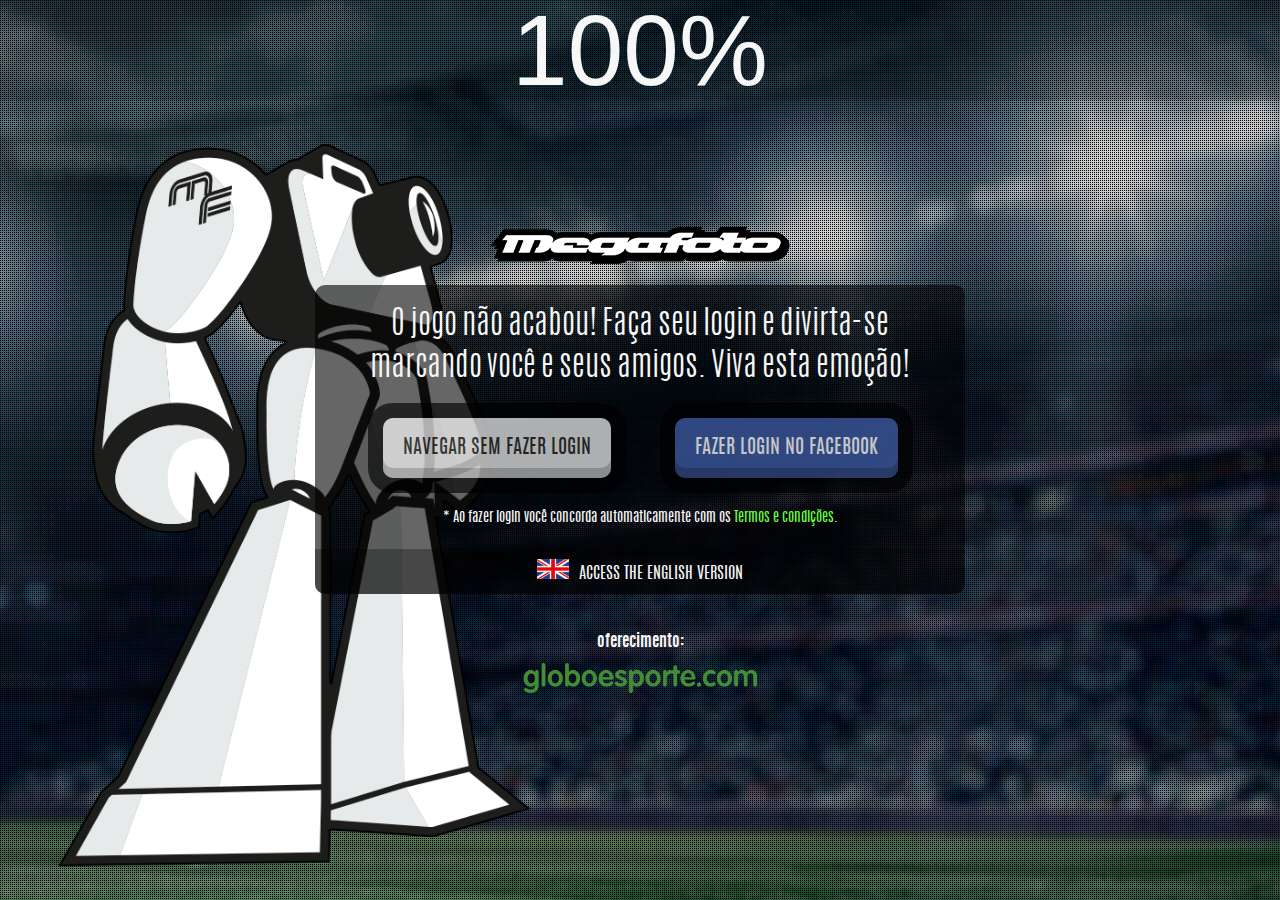
==== commit 12ef5e5d: "novo box vip" ====
--- a/index.html
+++ b/index.html
@@ -92,6 +92,46 @@
 	</div>
 <!-- /modal end amigos -->
 
+<!-- /modal VIPS -->
+	<div class="md-modal md-effect md-scroll" id="modal-vips">
+		<div class="md-content">
+			<header>
+				<h1>15 famosos se marcaram nesta foto</h1>
+				<a href="#" title="" class="md-close">&#xe647</a>
+			</header>
+			<div class="content">
+				<nav>
+					<a href="#" title=""><img src="img/avatar/profile1.jpg" alt=""><h1>Lorena kátia de souza</h1></a>
+					<a href="#" title=""><img src="img/avatar/profile2.jpg" alt=""><h1>Marcio Rodrigues</h1></a>
+					<a href="#" title=""><img src="img/avatar/profile3.jpg" alt=""><h1>Daniel Brandão</h1></a>
+					<a href="#" title=""><img src="img/avatar/profile4.jpg" alt=""><h1>Felipe shrink Vidal</h1></a>
+					<a href="#" title=""><img src="img/avatar/profile5.jpg" alt=""><h1>Gustavo Marques</h1></a>
+					<a href="#" title=""><img src="img/avatar/profile6.jpg" alt=""><h1>Lorena kátia de souza</h1></a>
+					<a href="#" title=""><img src="img/avatar/profile7.jpg" alt=""><h1>Marcio Rodrigues</h1></a>
+					<a href="#" title=""><img src="img/avatar/profile8.jpg" alt=""><h1>Daniel Brandão</h1></a>
+					<a href="#" title=""><img src="img/avatar/profile9.jpg" alt=""><h1>Felipe shrink Vidal</h1></a>
+					<a href="#" title=""><img src="img/avatar/profile10.jpg" alt=""><h1>Gustavo Marques</h1></a>
+					<a href="#" title=""><img src="img/avatar/profile11.jpg" alt=""><h1>Lorena kátia de souza</h1></a>
+					<a href="#" title=""><img src="img/avatar/profile12.jpg" alt=""><h1>Marcio Rodrigues</h1></a>
+					<a href="#" title=""><img src="img/avatar/profile13.jpg" alt=""><h1>Daniel Brandão</h1></a>
+					<a href="#" title=""><img src="img/avatar/profile14.jpg" alt=""><h1>Felipe shrink Vidal</h1></a>
+					<a href="#" title=""><img src="img/avatar/profile15.jpg" alt=""><h1>Gustavo Marques</h1></a>
+					<a href="#" title=""><img src="img/avatar/profile16.jpg" alt=""><h1>Lorena kátia de souza</h1></a>
+					<a href="#" title=""><img src="img/avatar/profile17.jpg" alt=""><h1>Marcio Rodrigues</h1></a>
+					<a href="#" title=""><img src="img/avatar/profile18.jpg" alt=""><h1>Daniel Brandão</h1></a>
+					<a href="#" title=""><img src="img/avatar/profile19.jpg" alt=""><h1>Felipe shrink Vidal</h1></a>
+					<a href="#" title=""><img src="img/avatar/profile20.jpg" alt=""><h1>Gustavo Marques</h1></a>
+					<a href="#" title=""><img src="img/avatar/profile21.jpg" alt=""><h1>Lorena kátia de souza</h1></a>
+					<a href="#" title=""><img src="img/avatar/profile22.jpg" alt=""><h1>Marcio Rodrigues</h1></a>
+					<a href="#" title=""><img src="img/avatar/profile23.jpg" alt=""><h1>Daniel Brandão</h1></a>
+					<a href="#" title=""><img src="img/avatar/profile24.jpg" alt=""><h1>Felipe shrink Vidal</h1></a>
+					<a href="#" title=""><img src="img/avatar/profile25.jpg" alt=""><h1>Gustavo Marques</h1></a>
+				</nav>
+			</div>
+		</div>
+	</div>
+<!-- /modal end VIPS -->
+
 
 <!-- /modal curtir -->
 	<div class="md-modal md-effect" id="modal-curtir">
@@ -427,7 +467,6 @@
 		<a href="#" title="" class="sucess">alert sucesso</a>
 		<a href="#" title="" class="error">alert error</a>
 	</div>
--->
 
 	<div id="alert-like" class="alert default">
 		<span class="progress"></span>
@@ -444,6 +483,7 @@
 		<span class="progress"></span>
 		<h1>Sucesso na solitação</h1>
 	</div>
+-->
 
 
 
@@ -469,6 +509,7 @@
 				<p>Você tem 15 amigos<br> nesta foto</p>
 			</a>
 			<nav>
+				<a href="#" title="" class="mficon-star md-trigger md-setperspective" data-modal="modal-vips">15 vips nesta megafoto</a>
 				<a href="#" title="" class="mficon-like md-trigger md-setperspective" data-modal="modal-curtir">Curtir a megafoto</a>
 				<a href="#" title="" class="mficon-share md-trigger md-setperspective" data-modal="modal-share">Compartilhar megafoto</a>
 				<a href="#" title="" class="mficon-pictures md-trigger md-setperspective" data-modal="modal-maisMegas">Ver mais megafotos</a>
@@ -644,7 +685,7 @@
 
 		<section id="adminOnly">
 			<nav>
-				<a href="#" id="marcarVip" class="md-trigger md-setperspective tooltip" data-modal="modal-marcarVip" title="Marcar Vip"></a>
+				<a href="#" id="marcarVip" class="md-trigger md-setperspective tooltip" data-modal="modal-marcarVip" title="Marcar Vip"><span></span></a>
 			</nav>
 		</section>
 
@@ -908,7 +949,7 @@
 			</div>
 		</div>
 
-		<div id="tagVip" class="tagBox positionTest">
+		<div class="tagBox tagVip positionTest">
 			<a href="#" title="" class="tagBt"></a>
 			<div class="profile">
 				<header>
--- a/style.css
+++ b/style.css
@@ -1591,546 +1591,536 @@
 #adminOnly { position: fixed; width: auto; max-width: 700px; height: 140px; bottom: 170px; -webkit-transform: translate(-50%, 1em); -moz-transform: translate(-50%, 1em); -ms-transform: translate(-50%, 1em); -o-transform: translate(-50%, 1em); transform: translate(-50%, 1em); left: 50%; }
 /* line 537, sass/_layout.sass */
 #adminOnly nav { display: block; width: 100%; height: 140px; float: none; }
-/* line 542, sass/_layout.sass */
-#adminOnly nav a { display: inline-block; width: 120px; height: 120px; margin: 10px; background: url(img/marcar-vip.png) center center no-repeat; }
+/* line 543, sass/_layout.sass */
+#adminOnly nav a { display: inline-block; width: 120px; height: 120px; margin: 10px; position: relative; }
 /* line 550, sass/_layout.sass */
-#adminOnly nav a#bt-marcar-vip { background-image: url(img/marcar-vip-hover.png); }
-
-/* line 553, sass/_layout.sass */
+#adminOnly nav a span { position: absolute; top: 0; left: 0; right: 0; bottom: 0; z-index: 99999; display: block; opacity: 0; }
+/* line 561, sass/_layout.sass */
+#adminOnly nav a.active span { opacity: 1; }
+/* line 564, sass/_layout.sass */
+#adminOnly nav a#marcarVip { background: url(img/marcar-vip2.png) center top no-repeat; }
+/* line 566, sass/_layout.sass */
+#adminOnly nav a#marcarVip span { background: url(img/marcar-vip2.png) center bottom no-repeat; }
+
+/* line 569, sass/_layout.sass */
 #marcarWrapper { position: fixed; bottom: 0px; width: 120px; left: 50%; margin-left: -60px; height: 150px; -webkit-transition-property: all; -moz-transition-property: all; -o-transition-property: all; transition-property: all; -webkit-transition-duration: 0.3s; -moz-transition-duration: 0.3s; -o-transition-duration: 0.3s; transition-duration: 0.3s; background: url(img/marcarOnly-bt.png) center center no-repeat; z-index: 99; }
-/* line 565, sass/_layout.sass */
+/* line 581, sass/_layout.sass */
 #marcarWrapper nav a { display: block; width: 120px; height: 120px; cursor: pointer; opacity: 0; background-position: center center; background-repeat: no-repeat; -webkit-border-radius: 50%; -moz-border-radius: 50%; -ms-border-radius: 50%; -o-border-radius: 50%; border-radius: 50%; }
-/* line 574, sass/_layout.sass */
+/* line 590, sass/_layout.sass */
 #marcarWrapper nav a.active { opacity: 1; }
-/* line 577, sass/_layout.sass */
+/* line 593, sass/_layout.sass */
 #marcarWrapper nav a#bt-marcar { background-image: url(img/marcarOnly-btOn.png); }
-/* line 582, sass/_layout.sass */
+/* line 598, sass/_layout.sass */
 #marcarWrapper #marcarContent { position: fixed; top: 50%; left: 50%; max-width: 700px; min-width: 270px; height: auto; z-index: 2000; padding: 20px 20px 30px 20px; -webkit-border-radius: 10px; -moz-border-radius: 10px; -ms-border-radius: 10px; -o-border-radius: 10px; border-radius: 10px; background: rgba(0, 0, 0, 0.7); border: 5px solid rgba(255, 255, 255, 0.1); text-align: center; display: none; -webkit-transform: translate(-50%, -50%); -moz-transform: translate(-50%, -50%); -ms-transform: translate(-50%, -50%); -o-transform: translate(-50%, -50%); transform: translate(-50%, -50%); }
-/* line 598, sass/_layout.sass */
+/* line 614, sass/_layout.sass */
 #marcarWrapper #marcarContent .step { display: none; overflow: hidden; *zoom: 1; overflow: visible; }
-/* line 603, sass/_layout.sass */
+/* line 619, sass/_layout.sass */
 #marcarWrapper #marcarContent .step header { text-align: center; position: relative; padding: 0 50px; }
-/* line 608, sass/_layout.sass */
+/* line 624, sass/_layout.sass */
 #marcarWrapper #marcarContent .step header > a { font-family: "mf-player"; speak: none; font-style: normal; font-weight: normal; font-variant: normal; text-transform: none; line-height: 1; /* Better Font Rendering =========== */ -webkit-font-smoothing: antialiased; -moz-osx-font-smoothing: grayscale; color: #f7f7f7; display: block; font-size: 35px; position: absolute; top: 0; }
-/* line 616, sass/_layout.sass */
+/* line 632, sass/_layout.sass */
 #marcarWrapper #marcarContent .step header > a.bt-close { right: 0; }
-/* line 619, sass/_layout.sass */
+/* line 635, sass/_layout.sass */
 #marcarWrapper #marcarContent .step header > a.bt-voltar { left: 0; }
-/* line 622, sass/_layout.sass */
+/* line 638, sass/_layout.sass */
 #marcarWrapper #marcarContent .step header h1 { color: #f7f7f7; font-size: 30px; text-transform: uppercase; margin-bottom: 0; }
-/* line 628, sass/_layout.sass */
+/* line 644, sass/_layout.sass */
 #marcarWrapper #marcarContent .step.active { display: block; }
-/* line 631, sass/_layout.sass */
+/* line 647, sass/_layout.sass */
 #marcarWrapper #marcarContent .step.marcar-tipo { text-align: center; }
-/* line 633, sass/_layout.sass */
+/* line 649, sass/_layout.sass */
 #marcarWrapper #marcarContent .step.marcar-tipo > a { display: inline-block; position: relative; min-width: 140px; height: auto; margin: 30px; padding: 20px; opacity: 0.9; background: rgba(255, 255, 255, 0.85); color: #2c2c2c; font-size: 20px; text-align: center; text-transform: uppercase; font-family: "antoniolight"; -webkit-border-radius: 10px; -moz-border-radius: 10px; -ms-border-radius: 10px; -o-border-radius: 10px; border-radius: 10px; -webkit-box-sizing: border-box; -moz-box-sizing: border-box; box-sizing: border-box; -webkit-box-shadow: rgba(0, 0, 0, 0.8) 0 0px 0 15px, rgba(0, 0, 0, 0.2) 0 -10px 0 0 inset; -moz-box-shadow: rgba(0, 0, 0, 0.8) 0 0px 0 15px, rgba(0, 0, 0, 0.2) 0 -10px 0 0 inset; box-shadow: rgba(0, 0, 0, 0.8) 0 0px 0 15px, rgba(0, 0, 0, 0.2) 0 -10px 0 0 inset; opacity: 0.8; float: none; }
 /* line 62, sass/_mixins.sass */
 #marcarWrapper #marcarContent .step.marcar-tipo > a span { font-family: "mf-player"; speak: none; font-style: normal; font-weight: normal; font-variant: normal; text-transform: none; line-height: 1; /* Better Font Rendering =========== */ -webkit-font-smoothing: antialiased; -moz-osx-font-smoothing: grayscale; display: block; font-size: 80px; text-align: center; line-height: 100%; margin-top: -10px; padding-bottom: 10px; }
 /* line 71, sass/_mixins.sass */
 #marcarWrapper #marcarContent .step.marcar-tipo > a:hover { opacity: 1; background: white; -webkit-box-shadow: rgba(42, 133, 17, 0.7) 0 0px 0 15px, rgba(0, 0, 0, 0.2) 0 -5px 0 0 inset; -moz-box-shadow: rgba(42, 133, 17, 0.7) 0 0px 0 15px, rgba(0, 0, 0, 0.2) 0 -5px 0 0 inset; box-shadow: rgba(42, 133, 17, 0.7) 0 0px 0 15px, rgba(0, 0, 0, 0.2) 0 -5px 0 0 inset; }
-/* line 637, sass/_layout.sass */
+/* line 653, sass/_layout.sass */
 #marcarWrapper #marcarContent .step.marcar-time { text-align: center; }
-/* line 639, sass/_layout.sass */
+/* line 655, sass/_layout.sass */
 #marcarWrapper #marcarContent .step.marcar-time > a { display: inline-block; position: relative; min-width: 140px; height: auto; margin: 30px; padding: 20px; opacity: 0.9; background: rgba(255, 255, 255, 0.85); color: #2c2c2c; font-size: 20px; text-align: center; text-transform: uppercase; font-family: "antoniolight"; -webkit-border-radius: 10px; -moz-border-radius: 10px; -ms-border-radius: 10px; -o-border-radius: 10px; border-radius: 10px; -webkit-box-sizing: border-box; -moz-box-sizing: border-box; box-sizing: border-box; -webkit-box-shadow: rgba(0, 0, 0, 0.8) 0 0px 0 15px, rgba(0, 0, 0, 0.2) 0 -10px 0 0 inset; -moz-box-shadow: rgba(0, 0, 0, 0.8) 0 0px 0 15px, rgba(0, 0, 0, 0.2) 0 -10px 0 0 inset; box-shadow: rgba(0, 0, 0, 0.8) 0 0px 0 15px, rgba(0, 0, 0, 0.2) 0 -10px 0 0 inset; opacity: 0.8; float: none; }
 /* line 62, sass/_mixins.sass */
 #marcarWrapper #marcarContent .step.marcar-time > a span { font-family: "mf-player"; speak: none; font-style: normal; font-weight: normal; font-variant: normal; text-transform: none; line-height: 1; /* Better Font Rendering =========== */ -webkit-font-smoothing: antialiased; -moz-osx-font-smoothing: grayscale; display: block; font-size: 80px; text-align: center; line-height: 100%; margin-top: -10px; padding-bottom: 10px; }
 /* line 71, sass/_mixins.sass */
 #marcarWrapper #marcarContent .step.marcar-time > a:hover { opacity: 1; background: white; -webkit-box-shadow: rgba(42, 133, 17, 0.7) 0 0px 0 15px, rgba(0, 0, 0, 0.2) 0 -5px 0 0 inset; -moz-box-shadow: rgba(42, 133, 17, 0.7) 0 0px 0 15px, rgba(0, 0, 0, 0.2) 0 -5px 0 0 inset; box-shadow: rgba(42, 133, 17, 0.7) 0 0px 0 15px, rgba(0, 0, 0, 0.2) 0 -5px 0 0 inset; }
-/* line 642, sass/_layout.sass */
+/* line 658, sass/_layout.sass */
 #marcarWrapper #marcarContent .step.marcar-time > a img { display: block; width: 50px; height: 50px; margin: 0 auto; }
-/* line 648, sass/_layout.sass */
+/* line 664, sass/_layout.sass */
 #marcarWrapper #marcarContent .step.marcar-time form { display: block; border-top: 2px solid rgba(255, 255, 255, 0.2); padding: 0 70px; padding-top: 15px; }
-/* line 653, sass/_layout.sass */
+/* line 669, sass/_layout.sass */
 #marcarWrapper #marcarContent .step.marcar-time form h1 { font-size: 20px; color: #f7f7f7; }
-/* line 656, sass/_layout.sass */
+/* line 672, sass/_layout.sass */
 #marcarWrapper #marcarContent .step.marcar-time form input { width: 240px; -webkit-border-radius: 5px 0 0 5px; -moz-border-radius: 5px 0 0 5px; -ms-border-radius: 5px 0 0 5px; -o-border-radius: 5px 0 0 5px; border-radius: 5px 0 0 5px; display: block; float: left; border: 0; }
-/* line 663, sass/_layout.sass */
+/* line 679, sass/_layout.sass */
 #marcarWrapper #marcarContent .step.marcar-time form button { -webkit-border-radius: 0px 5px 5px 0; -moz-border-radius: 0px 5px 5px 0; -ms-border-radius: 0px 5px 5px 0; -o-border-radius: 0px 5px 5px 0; border-radius: 0px 5px 5px 0; width: 100px; display: block; float: left; margin: 0; }
-/* line 670, sass/_layout.sass */
+/* line 686, sass/_layout.sass */
 #marcarWrapper #marcarContent .step.marcar-time .twitter-typeahead { display: block; float: left; width: 240px; }
-/* line 674, sass/_layout.sass */
+/* line 690, sass/_layout.sass */
 #marcarWrapper #marcarContent .step.marcar-time .twitter-typeahead .tt-dropdown-menu { padding: 0px; width: 338px; }
-/* line 677, sass/_layout.sass */
+/* line 693, sass/_layout.sass */
 #marcarWrapper #marcarContent .step.marcar-time .twitter-typeahead .tt-dropdown-menu .tt-suggestion { padding: 5px 10px; margin-top: -1px; border-top: 1px solid #f7f7f7; -webkit-border-radius: 5px; -moz-border-radius: 5px; -ms-border-radius: 5px; -o-border-radius: 5px; border-radius: 5px; }
-/* line 682, sass/_layout.sass */
+/* line 698, sass/_layout.sass */
 #marcarWrapper #marcarContent .step.marcar-time .twitter-typeahead .tt-dropdown-menu .tt-suggestion:hover, #marcarWrapper #marcarContent .step.marcar-time .twitter-typeahead .tt-dropdown-menu .tt-suggestion.tt-is-under-cursor { background: #f7f7f7; color: #2c2c2c; }
-/* line 687, sass/_layout.sass */
+/* line 703, sass/_layout.sass */
 #marcarWrapper #marcarContent .step.marcar-amigo form { border-top: none; margin-top: 10px; }
-/* line 691, sass/_layout.sass */
+/* line 707, sass/_layout.sass */
 #marcarWrapper #marcarContent .step.marcar-amigo form h1 { font-size: 20px; color: #f7f7f7; margin: 20px 0 0 0; }
-/* line 696, sass/_layout.sass */
+/* line 712, sass/_layout.sass */
 #marcarWrapper #marcarContent .step.marcar-amigo form input, #marcarWrapper #marcarContent .step.marcar-amigo form button { width: 340px; margin: 20px 0 0 0; display: inline-block; }
-/* line 701, sass/_layout.sass */
+/* line 717, sass/_layout.sass */
 #marcarWrapper #marcarContent .step.marcar-amigo form button { display: inline-block; position: relative; min-width: 140px; height: auto; margin: 30px; padding: 20px; opacity: 0.9; background: rgba(255, 255, 255, 0.85); color: #2c2c2c; font-size: 20px; text-align: center; text-transform: uppercase; font-family: "antoniolight"; -webkit-border-radius: 10px; -moz-border-radius: 10px; -ms-border-radius: 10px; -o-border-radius: 10px; border-radius: 10px; -webkit-box-sizing: border-box; -moz-box-sizing: border-box; box-sizing: border-box; -webkit-box-shadow: rgba(0, 0, 0, 0.8) 0 0px 0 15px, rgba(0, 0, 0, 0.2) 0 -10px 0 0 inset; -moz-box-shadow: rgba(0, 0, 0, 0.8) 0 0px 0 15px, rgba(0, 0, 0, 0.2) 0 -10px 0 0 inset; box-shadow: rgba(0, 0, 0, 0.8) 0 0px 0 15px, rgba(0, 0, 0, 0.2) 0 -10px 0 0 inset; opacity: 0.8; }
 /* line 62, sass/_mixins.sass */
 #marcarWrapper #marcarContent .step.marcar-amigo form button span { font-family: "mf-player"; speak: none; font-style: normal; font-weight: normal; font-variant: normal; text-transform: none; line-height: 1; /* Better Font Rendering =========== */ -webkit-font-smoothing: antialiased; -moz-osx-font-smoothing: grayscale; display: block; font-size: 80px; text-align: center; line-height: 100%; margin-top: -10px; padding-bottom: 10px; }
 /* line 71, sass/_mixins.sass */
 #marcarWrapper #marcarContent .step.marcar-amigo form button:hover { opacity: 1; background: white; -webkit-box-shadow: rgba(42, 133, 17, 0.7) 0 0px 0 15px, rgba(0, 0, 0, 0.2) 0 -5px 0 0 inset; -moz-box-shadow: rgba(42, 133, 17, 0.7) 0 0px 0 15px, rgba(0, 0, 0, 0.2) 0 -5px 0 0 inset; box-shadow: rgba(42, 133, 17, 0.7) 0 0px 0 15px, rgba(0, 0, 0, 0.2) 0 -5px 0 0 inset; }
-/* line 705, sass/_layout.sass */
+/* line 721, sass/_layout.sass */
 #marcarWrapper #marcarContent .step.share-facebook textarea { height: 40px; margin-top: 20px; }
-/* line 709, sass/_layout.sass */
+/* line 725, sass/_layout.sass */
 #marcarWrapper #marcarContent .step.share-facebook header > h1 { font-size: 28px; }
-/* line 712, sass/_layout.sass */
+/* line 728, sass/_layout.sass */
 #marcarWrapper #marcarContent .step.share-facebook button { float: right; }
-/* line 715, sass/_layout.sass */
+/* line 731, sass/_layout.sass */
 #marcarWrapper #marcarContent .step.share-facebook .preview { display: block; margin-top: 20px; overflow: hidden; *zoom: 1; text-align: left; border: 2px solid rgba(104, 255, 64, 0.2); }
-/* line 722, sass/_layout.sass */
+/* line 738, sass/_layout.sass */
 #marcarWrapper #marcarContent .step.share-facebook .preview h1 { font-family: "antoniolight"; border-bottom: 2px solid rgba(255, 255, 255, 0.1); font-size: 17px; padding: 15px 0; background: rgba(0, 0, 0, 0.7); margin-bottom: 0; color: #f7f7f7; }
-/* line 731, sass/_layout.sass */
+/* line 747, sass/_layout.sass */
 #marcarWrapper #marcarContent .step.share-facebook .preview img { display: block; width: 120px; height: 120px; float: left; margin-right: 30px; }
-/* line 738, sass/_layout.sass */
+/* line 754, sass/_layout.sass */
 #marcarWrapper #marcarContent .step.share-facebook .preview p { display: block; padding-right: 30px; color: #b1b3b6; }
-/* line 742, sass/_layout.sass */
+/* line 758, sass/_layout.sass */
 #marcarWrapper #marcarContent.show { display: block; -webkit-animation: fadeIn 0.3s 0.1s ease both; -moz-animation: fadeIn 0.3s 0.1s ease both; -ms-animation: fadeIn 0.3s 0.1s ease both; -o-animation: fadeIn 0.3s 0.1s ease both; animation: fadeIn 0.3s 0.1s ease both; }
 
-/* line 1021, sass/_layout.sass */
+/* line 1037, sass/_layout.sass */
 .md-modal > iframe { position: fixed; bottom: -100px; left: 50%; margin-left: -350px; display: none; height: 65px; width: 700px; }
-/* line 1031, sass/_layout.sass */
+/* line 1047, sass/_layout.sass */
 .md-modal.md-show > iframe { display: block; -webkit-transition-delay: 3.5s; -moz-transition-delay: 3.5s; -o-transition-delay: 3.5s; transition-delay: 3.5s; -webkit-animation: fadeInUp 0.5s 0.1s ease both; -moz-animation: fadeInUp 0.5s 0.1s ease both; -ms-animation: fadeInUp 0.5s 0.1s ease both; -o-animation: fadeInUp 0.5s 0.1s ease both; animation: fadeInUp 0.5s 0.1s ease both; }
 
-/* line 1039, sass/_layout.sass */
+/* line 1055, sass/_layout.sass */
 .md-modal .content .step { display: none; text-align: center; position: absolute; left: 30px; right: 30px; top: 30px; bottom: 30px; }
-/* line 1049, sass/_layout.sass */
+/* line 1065, sass/_layout.sass */
 .md-modal .content .step > header h1 { font-family: "antoniolight"; font-size: 26px; text-align: center; padding: 0 60px; }
-/* line 1055, sass/_layout.sass */
+/* line 1071, sass/_layout.sass */
 .md-modal .content .step > header a.bt-voltar { font-size: 30px; line-height: 30px; color: white; position: absolute; top: 0; left: 0; display: block; width: 30px; font-family: "mf-player"; speak: none; font-style: normal; font-weight: normal; font-variant: normal; text-transform: none; line-height: 1; /* Better Font Rendering =========== */ -webkit-font-smoothing: antialiased; -moz-osx-font-smoothing: grayscale; }
-/* line 1066, sass/_layout.sass */
+/* line 1082, sass/_layout.sass */
 .md-modal .content .step button { float: right; }
-/* line 1069, sass/_layout.sass */
+/* line 1085, sass/_layout.sass */
 .md-modal .content .step.active { display: block; -webkit-animation: fadeIn 0.5s 0.1s ease both; -moz-animation: fadeIn 0.5s 0.1s ease both; -ms-animation: fadeIn 0.5s 0.1s ease both; -o-animation: fadeIn 0.5s 0.1s ease both; animation: fadeIn 0.5s 0.1s ease both; }
-/* line 1074, sass/_layout.sass */
-.md-modal#modal-amigos header { padding-left: 20px; padding-right: 260px; }
-/* line 1077, sass/_layout.sass */
-.md-modal#modal-amigos header h1 { text-align: left; }
-/* line 1080, sass/_layout.sass */
-.md-modal#modal-amigos header form { position: absolute; display: block; right: 60px; top: 10px; height: 40px; width: 200px; }
-/* line 1088, sass/_layout.sass */
-.md-modal#modal-amigos header form * { display: inline-block; }
-/* line 1091, sass/_layout.sass */
-.md-modal#modal-amigos header form input { -webkit-border-radius: 5px 0 0 5px; -moz-border-radius: 5px 0 0 5px; -ms-border-radius: 5px 0 0 5px; -o-border-radius: 5px 0 0 5px; border-radius: 5px 0 0 5px; width: 160px; float: left; display: block; }
-/* line 1097, sass/_layout.sass */
-.md-modal#modal-amigos header form button { -webkit-border-radius: 0 5px 5px 0; -moz-border-radius: 0 5px 5px 0; -ms-border-radius: 0 5px 5px 0; -o-border-radius: 0 5px 5px 0; border-radius: 0 5px 5px 0; font-family: "mf-player"; speak: none; font-style: normal; font-weight: normal; font-variant: normal; text-transform: none; line-height: 1; /* Better Font Rendering =========== */ -webkit-font-smoothing: antialiased; -moz-osx-font-smoothing: grayscale; padding: 0; float: right; display: block; width: 40px; height: 40px; background: rgba(0, 0, 0, 0.7); color: #f7f7f7; margin: 0; }
-/* line 1109, sass/_layout.sass */
-.md-modal#modal-amigos .content { padding-top: 10px; padding-bottom: 10px; }
-/* line 1112, sass/_layout.sass */
-.md-modal#modal-amigos .content > nav { text-align: center; }
-/* line 1114, sass/_layout.sass */
-.md-modal#modal-amigos .content > nav a { display: inline-block; width: 150px; height: auto; position: relative; opacity: 0.5; -webkit-transition-property: all; -moz-transition-property: all; -o-transition-property: all; transition-property: all; -webkit-transition-duration: 0.3s; -moz-transition-duration: 0.3s; -o-transition-duration: 0.3s; transition-duration: 0.3s; background: black; }
-/* line 1123, sass/_layout.sass */
-.md-modal#modal-amigos .content > nav a img { width: 100%; display: block; filter: grayscale(100%); -webkit-filter: grayscale(100%); -moz-filter: grayscale(100%); -ms-filter: grayscale(100%); -o-filter: grayscale(100%); }
+/* line 1090, sass/_layout.sass */
+.md-modal#modal-amigos header, .md-modal#modal-vips header { padding-left: 20px; padding-right: 260px; }
+/* line 1093, sass/_layout.sass */
+.md-modal#modal-amigos header h1, .md-modal#modal-vips header h1 { text-align: left; }
+/* line 1096, sass/_layout.sass */
+.md-modal#modal-amigos header form, .md-modal#modal-vips header form { position: absolute; display: block; right: 60px; top: 10px; height: 40px; width: 200px; }
+/* line 1104, sass/_layout.sass */
+.md-modal#modal-amigos header form *, .md-modal#modal-vips header form * { display: inline-block; }
+/* line 1107, sass/_layout.sass */
+.md-modal#modal-amigos header form input, .md-modal#modal-vips header form input { -webkit-border-radius: 5px 0 0 5px; -moz-border-radius: 5px 0 0 5px; -ms-border-radius: 5px 0 0 5px; -o-border-radius: 5px 0 0 5px; border-radius: 5px 0 0 5px; width: 160px; float: left; display: block; }
+/* line 1113, sass/_layout.sass */
+.md-modal#modal-amigos header form button, .md-modal#modal-vips header form button { -webkit-border-radius: 0 5px 5px 0; -moz-border-radius: 0 5px 5px 0; -ms-border-radius: 0 5px 5px 0; -o-border-radius: 0 5px 5px 0; border-radius: 0 5px 5px 0; font-family: "mf-player"; speak: none; font-style: normal; font-weight: normal; font-variant: normal; text-transform: none; line-height: 1; /* Better Font Rendering =========== */ -webkit-font-smoothing: antialiased; -moz-osx-font-smoothing: grayscale; padding: 0; float: right; display: block; width: 40px; height: 40px; background: rgba(0, 0, 0, 0.7); color: #f7f7f7; margin: 0; }
+/* line 1125, sass/_layout.sass */
+.md-modal#modal-amigos .content, .md-modal#modal-vips .content { padding-top: 10px; padding-bottom: 10px; }
 /* line 1128, sass/_layout.sass */
-.md-modal#modal-amigos .content > nav a h1 { font-family: "antoniolight"; padding: 10px; background: rgba(0, 0, 0, 0.6); position: absolute; bottom: 0; left: 0; right: 0; margin: 0; font-size: 14px; text-align: center; text-transform: uppercase; white-space: nowrap; overflow: hidden; text-overflow: ellipsis; color: #f7f7f7; display: block; }
-/* line 1146, sass/_layout.sass */
-.md-modal#modal-amigos .content > nav a:hover { -webkit-transform: scale(1.2, 1.2); -moz-transform: scale(1.2, 1.2); -ms-transform: scale(1.2, 1.2); -o-transform: scale(1.2, 1.2); transform: scale(1.2, 1.2); opacity: 1; z-index: 2; }
-/* line 1150, sass/_layout.sass */
-.md-modal#modal-amigos .content > nav a:hover img { filter: grayscale(0); -webkit-filter: grayscale(0); -moz-filter: grayscale(0); -ms-filter: grayscale(0); -o-filter: grayscale(0); }
-/* line 1152, sass/_layout.sass */
-.md-modal#modal-amigos.md-scroll .content { padding-left: 0; padding-right: 0; }
-/* line 1157, sass/_layout.sass */
+.md-modal#modal-amigos .content > nav, .md-modal#modal-vips .content > nav { text-align: center; }
+/* line 1130, sass/_layout.sass */
+.md-modal#modal-amigos .content > nav a, .md-modal#modal-vips .content > nav a { display: inline-block; width: 150px; height: auto; position: relative; opacity: 0.5; -webkit-transition-property: all; -moz-transition-property: all; -o-transition-property: all; transition-property: all; -webkit-transition-duration: 0.3s; -moz-transition-duration: 0.3s; -o-transition-duration: 0.3s; transition-duration: 0.3s; background: black; }
+/* line 1139, sass/_layout.sass */
+.md-modal#modal-amigos .content > nav a img, .md-modal#modal-vips .content > nav a img { width: 100%; display: block; filter: grayscale(100%); -webkit-filter: grayscale(100%); -moz-filter: grayscale(100%); -ms-filter: grayscale(100%); -o-filter: grayscale(100%); }
+/* line 1144, sass/_layout.sass */
+.md-modal#modal-amigos .content > nav a h1, .md-modal#modal-vips .content > nav a h1 { font-family: "antoniolight"; padding: 10px; background: rgba(0, 0, 0, 0.6); position: absolute; bottom: 0; left: 0; right: 0; margin: 0; font-size: 14px; text-align: center; text-transform: uppercase; white-space: nowrap; overflow: hidden; text-overflow: ellipsis; color: #f7f7f7; display: block; }
+/* line 1162, sass/_layout.sass */
+.md-modal#modal-amigos .content > nav a:hover, .md-modal#modal-vips .content > nav a:hover { -webkit-transform: scale(1.2, 1.2); -moz-transform: scale(1.2, 1.2); -ms-transform: scale(1.2, 1.2); -o-transform: scale(1.2, 1.2); transform: scale(1.2, 1.2); opacity: 1; z-index: 2; }
+/* line 1166, sass/_layout.sass */
+.md-modal#modal-amigos .content > nav a:hover img, .md-modal#modal-vips .content > nav a:hover img { filter: grayscale(0); -webkit-filter: grayscale(0); -moz-filter: grayscale(0); -ms-filter: grayscale(0); -o-filter: grayscale(0); }
+/* line 1168, sass/_layout.sass */
+.md-modal#modal-amigos.md-scroll .content, .md-modal#modal-vips.md-scroll .content { padding-left: 0; padding-right: 0; }
+/* line 1173, sass/_layout.sass */
 .md-modal#modal-share .content { height: 320px; display: block; }
-/* line 1162, sass/_layout.sass */
+/* line 1178, sass/_layout.sass */
 .md-modal#modal-share .content .step.share-tipo > a { display: inline-block; position: relative; min-width: 140px; height: auto; margin: 30px; padding: 20px; opacity: 0.9; background: rgba(255, 255, 255, 0.85); color: #2c2c2c; font-size: 20px; text-align: center; text-transform: uppercase; font-family: "antoniolight"; -webkit-border-radius: 10px; -moz-border-radius: 10px; -ms-border-radius: 10px; -o-border-radius: 10px; border-radius: 10px; -webkit-box-sizing: border-box; -moz-box-sizing: border-box; box-sizing: border-box; -webkit-box-shadow: rgba(0, 0, 0, 0.8) 0 0px 0 15px, rgba(0, 0, 0, 0.2) 0 -10px 0 0 inset; -moz-box-shadow: rgba(0, 0, 0, 0.8) 0 0px 0 15px, rgba(0, 0, 0, 0.2) 0 -10px 0 0 inset; box-shadow: rgba(0, 0, 0, 0.8) 0 0px 0 15px, rgba(0, 0, 0, 0.2) 0 -10px 0 0 inset; opacity: 0.8; }
 /* line 62, sass/_mixins.sass */
 .md-modal#modal-share .content .step.share-tipo > a span { font-family: "mf-player"; speak: none; font-style: normal; font-weight: normal; font-variant: normal; text-transform: none; line-height: 1; /* Better Font Rendering =========== */ -webkit-font-smoothing: antialiased; -moz-osx-font-smoothing: grayscale; display: block; font-size: 80px; text-align: center; line-height: 100%; margin-top: -10px; padding-bottom: 10px; }
 /* line 71, sass/_mixins.sass */
 .md-modal#modal-share .content .step.share-tipo > a:hover { opacity: 1; background: white; -webkit-box-shadow: rgba(42, 133, 17, 0.7) 0 0px 0 15px, rgba(0, 0, 0, 0.2) 0 -5px 0 0 inset; -moz-box-shadow: rgba(42, 133, 17, 0.7) 0 0px 0 15px, rgba(0, 0, 0, 0.2) 0 -5px 0 0 inset; box-shadow: rgba(42, 133, 17, 0.7) 0 0px 0 15px, rgba(0, 0, 0, 0.2) 0 -5px 0 0 inset; }
-/* line 1167, sass/_layout.sass */
+/* line 1183, sass/_layout.sass */
 .md-modal#modal-share .content .step.share-email form input { width: 48%; float: left; }
-/* line 1170, sass/_layout.sass */
+/* line 1186, sass/_layout.sass */
 .md-modal#modal-share .content .step.share-email form input:nth-of-type(2n+2) { margin-left: 4%; margin-bottom: 20px; }
-/* line 1174, sass/_layout.sass */
+/* line 1190, sass/_layout.sass */
 .md-modal#modal-share .content .step.share-email form textarea { height: 90px; }
-/* line 1178, sass/_layout.sass */
+/* line 1194, sass/_layout.sass */
 .md-modal#modal-share .content .step.share-facebook textarea { height: 40px; }
-/* line 1181, sass/_layout.sass */
+/* line 1197, sass/_layout.sass */
 .md-modal#modal-share .content .step.share-facebook .preview { display: block; margin-top: 20px; overflow: hidden; *zoom: 1; text-align: left; border: 2px solid rgba(104, 255, 64, 0.2); }
-/* line 1188, sass/_layout.sass */
+/* line 1204, sass/_layout.sass */
 .md-modal#modal-share .content .step.share-facebook .preview h1 { font-family: "antoniolight"; border-bottom: 2px solid rgba(255, 255, 255, 0.1); font-size: 17px; padding: 15px 0; background: rgba(0, 0, 0, 0.7); margin-bottom: 0; color: #f7f7f7; }
-/* line 1197, sass/_layout.sass */
+/* line 1213, sass/_layout.sass */
 .md-modal#modal-share .content .step.share-facebook .preview img { display: block; width: 120px; height: 120px; float: left; margin-right: 30px; }
-/* line 1204, sass/_layout.sass */
+/* line 1220, sass/_layout.sass */
 .md-modal#modal-share .content .step.share-facebook .preview p { display: block; padding-right: 30px; color: #b1b3b6; }
-/* line 1210, sass/_layout.sass */
+/* line 1226, sass/_layout.sass */
 .md-modal#modal-print .content { height: 320px; display: block; }
-/* line 1214, sass/_layout.sass */
+/* line 1230, sass/_layout.sass */
 .md-modal#modal-print .content .bt-pay { display: inline-block; position: relative; min-width: 140px; height: auto; margin: 30px; padding: 20px; opacity: 0.9; background: rgba(255, 255, 255, 0.85); color: #2c2c2c; font-size: 20px; text-align: center; text-transform: uppercase; font-family: "antoniolight"; -webkit-border-radius: 10px; -moz-border-radius: 10px; -ms-border-radius: 10px; -o-border-radius: 10px; border-radius: 10px; -webkit-box-sizing: border-box; -moz-box-sizing: border-box; box-sizing: border-box; -webkit-box-shadow: rgba(0, 0, 0, 0.8) 0 0px 0 15px, rgba(0, 0, 0, 0.2) 0 -10px 0 0 inset; -moz-box-shadow: rgba(0, 0, 0, 0.8) 0 0px 0 15px, rgba(0, 0, 0, 0.2) 0 -10px 0 0 inset; box-shadow: rgba(0, 0, 0, 0.8) 0 0px 0 15px, rgba(0, 0, 0, 0.2) 0 -10px 0 0 inset; opacity: 0.8; float: right; margin-right: 10px; }
 /* line 62, sass/_mixins.sass */
 .md-modal#modal-print .content .bt-pay span { font-family: "mf-player"; speak: none; font-style: normal; font-weight: normal; font-variant: normal; text-transform: none; line-height: 1; /* Better Font Rendering =========== */ -webkit-font-smoothing: antialiased; -moz-osx-font-smoothing: grayscale; display: block; font-size: 80px; text-align: center; line-height: 100%; margin-top: -10px; padding-bottom: 10px; }
 /* line 71, sass/_mixins.sass */
 .md-modal#modal-print .content .bt-pay:hover { opacity: 1; background: white; -webkit-box-shadow: rgba(42, 133, 17, 0.7) 0 0px 0 15px, rgba(0, 0, 0, 0.2) 0 -5px 0 0 inset; -moz-box-shadow: rgba(42, 133, 17, 0.7) 0 0px 0 15px, rgba(0, 0, 0, 0.2) 0 -5px 0 0 inset; box-shadow: rgba(42, 133, 17, 0.7) 0 0px 0 15px, rgba(0, 0, 0, 0.2) 0 -5px 0 0 inset; }
-/* line 1220, sass/_layout.sass */
+/* line 1236, sass/_layout.sass */
 .md-modal#modal-print .content .step.print-tipo .preview { display: inline-block; position: relative; min-width: 140px; height: auto; margin: 30px; padding: 20px; opacity: 0.9; background: rgba(255, 255, 255, 0.85); color: #2c2c2c; font-size: 20px; text-align: center; text-transform: uppercase; font-family: "antoniolight"; -webkit-border-radius: 10px; -moz-border-radius: 10px; -ms-border-radius: 10px; -o-border-radius: 10px; border-radius: 10px; -webkit-box-sizing: border-box; -moz-box-sizing: border-box; box-sizing: border-box; -webkit-box-shadow: rgba(0, 0, 0, 0.8) 0 0px 0 15px, rgba(0, 0, 0, 0.2) 0 -10px 0 0 inset; -moz-box-shadow: rgba(0, 0, 0, 0.8) 0 0px 0 15px, rgba(0, 0, 0, 0.2) 0 -10px 0 0 inset; box-shadow: rgba(0, 0, 0, 0.8) 0 0px 0 15px, rgba(0, 0, 0, 0.2) 0 -10px 0 0 inset; opacity: 0.8; width: 100%; padding: 2%; margin: 0 0 10px 0; position: relative; overflow: hidden; }
 /* line 62, sass/_mixins.sass */
 .md-modal#modal-print .content .step.print-tipo .preview span { font-family: "mf-player"; speak: none; font-style: normal; font-weight: normal; font-variant: normal; text-transform: none; line-height: 1; /* Better Font Rendering =========== */ -webkit-font-smoothing: antialiased; -moz-osx-font-smoothing: grayscale; display: block; font-size: 80px; text-align: center; line-height: 100%; margin-top: -10px; padding-bottom: 10px; }
 /* line 71, sass/_mixins.sass */
 .md-modal#modal-print .content .step.print-tipo .preview:hover { opacity: 1; background: white; -webkit-box-shadow: rgba(42, 133, 17, 0.7) 0 0px 0 15px, rgba(0, 0, 0, 0.2) 0 -5px 0 0 inset; -moz-box-shadow: rgba(42, 133, 17, 0.7) 0 0px 0 15px, rgba(0, 0, 0, 0.2) 0 -5px 0 0 inset; box-shadow: rgba(42, 133, 17, 0.7) 0 0px 0 15px, rgba(0, 0, 0, 0.2) 0 -5px 0 0 inset; }
-/* line 1228, sass/_layout.sass */
+/* line 1244, sass/_layout.sass */
 .md-modal#modal-print .content .step.print-tipo .preview img { width: 100%; -webkit-border-radius: 5px; -moz-border-radius: 5px; -ms-border-radius: 5px; -o-border-radius: 5px; border-radius: 5px; }
-/* line 1232, sass/_layout.sass */
+/* line 1248, sass/_layout.sass */
 .md-modal#modal-print .content .step.print-tipo .preview span { -webkit-transition-property: all; -moz-transition-property: all; -o-transition-property: all; transition-property: all; -webkit-transition-duration: 0.3s; -moz-transition-duration: 0.3s; -o-transition-duration: 0.3s; transition-duration: 0.3s; -webkit-border-radius: 5px; -moz-border-radius: 5px; -ms-border-radius: 5px; -o-border-radius: 5px; border-radius: 5px; position: absolute; left: 50%; top: 50%; width: 100%; -webkit-transform: translate(-50%, -50%); -moz-transform: translate(-50%, -50%); -ms-transform: translate(-50%, -50%); -o-transform: translate(-50%, -50%); transform: translate(-50%, -50%); background: rgba(0, 0, 0, 0.7); font-size: 26px; text-transform: uppercase; color: #f7f7f7; padding: 20% 0; margin: 0; font-family: "antoniolight"; opacity: 1; }
-/* line 1250, sass/_layout.sass */
+/* line 1266, sass/_layout.sass */
 .md-modal#modal-print .content .step.print-tipo .preview:hover span { opacity: 0; }
-/* line 1255, sass/_layout.sass */
+/* line 1271, sass/_layout.sass */
 .md-modal#modal-print .content .step.print-tipo .tipos > a { display: inline-block; position: relative; min-width: 140px; height: auto; margin: 30px; padding: 20px; opacity: 0.9; background: rgba(255, 255, 255, 0.85); color: #2c2c2c; font-size: 20px; text-align: center; text-transform: uppercase; font-family: "antoniolight"; -webkit-border-radius: 10px; -moz-border-radius: 10px; -ms-border-radius: 10px; -o-border-radius: 10px; border-radius: 10px; -webkit-box-sizing: border-box; -moz-box-sizing: border-box; box-sizing: border-box; -webkit-box-shadow: rgba(0, 0, 0, 0.8) 0 0px 0 15px, rgba(0, 0, 0, 0.2) 0 -10px 0 0 inset; -moz-box-shadow: rgba(0, 0, 0, 0.8) 0 0px 0 15px, rgba(0, 0, 0, 0.2) 0 -10px 0 0 inset; box-shadow: rgba(0, 0, 0, 0.8) 0 0px 0 15px, rgba(0, 0, 0, 0.2) 0 -10px 0 0 inset; opacity: 0.8; width: 190px; padding: 15px; }
 /* line 62, sass/_mixins.sass */
 .md-modal#modal-print .content .step.print-tipo .tipos > a span { font-family: "mf-player"; speak: none; font-style: normal; font-weight: normal; font-variant: normal; text-transform: none; line-height: 1; /* Better Font Rendering =========== */ -webkit-font-smoothing: antialiased; -moz-osx-font-smoothing: grayscale; display: block; font-size: 80px; text-align: center; line-height: 100%; margin-top: -10px; padding-bottom: 10px; }
 /* line 71, sass/_mixins.sass */
 .md-modal#modal-print .content .step.print-tipo .tipos > a:hover { opacity: 1; background: white; -webkit-box-shadow: rgba(42, 133, 17, 0.7) 0 0px 0 15px, rgba(0, 0, 0, 0.2) 0 -5px 0 0 inset; -moz-box-shadow: rgba(42, 133, 17, 0.7) 0 0px 0 15px, rgba(0, 0, 0, 0.2) 0 -5px 0 0 inset; box-shadow: rgba(42, 133, 17, 0.7) 0 0px 0 15px, rgba(0, 0, 0, 0.2) 0 -5px 0 0 inset; }
-/* line 1259, sass/_layout.sass */
+/* line 1275, sass/_layout.sass */
 .md-modal#modal-print .content .step.print-tipo .tipos > a span { font-family: "antoniobold"; font-size: 40px; padding: 0; margin-top: 10px; }
-/* line 1265, sass/_layout.sass */
+/* line 1281, sass/_layout.sass */
 .md-modal#modal-print .content .step.print-tipo > span { font-family: "antoniobold"; font-size: 12px; color: #f7f7f7; }
-/* line 1271, sass/_layout.sass */
+/* line 1287, sass/_layout.sass */
 .md-modal#modal-print .content .step.print-pdf > ul { display: block; margin-bottom: 20px; }
-/* line 1274, sass/_layout.sass */
+/* line 1290, sass/_layout.sass */
 .md-modal#modal-print .content .step.print-pdf > ul li { text-align: left; display: block; line-height: 140%; padding: 8px; padding-left: 20px; position: relative; }
-/* line 1281, sass/_layout.sass */
+/* line 1297, sass/_layout.sass */
 .md-modal#modal-print .content .step.print-pdf > ul li:before { font-family: "mf-player"; speak: none; font-style: normal; font-weight: normal; font-variant: normal; text-transform: none; line-height: 1; /* Better Font Rendering =========== */ -webkit-font-smoothing: antialiased; -moz-osx-font-smoothing: grayscale; content: "\e60c"; position: absolute; top: 10px; left: 0; font-size: 15px; }
-/* line 1290, sass/_layout.sass */
+/* line 1306, sass/_layout.sass */
 .md-modal#modal-print .content .step.print-papel form { display: block; overflow: hidden; *zoom: 1; }
-/* line 1295, sass/_layout.sass */
+/* line 1311, sass/_layout.sass */
 .md-modal#modal-print .content .step.print-papel form.print-form-cep input, .md-modal#modal-print .content .step.print-papel form.print-form-cep button { margin: 0 0 0 0; float: left; }
-/* line 1299, sass/_layout.sass */
+/* line 1315, sass/_layout.sass */
 .md-modal#modal-print .content .step.print-papel form.print-form-cep input { width: 70%; -webkit-border-radius: 5px 0 0 5px; -moz-border-radius: 5px 0 0 5px; -ms-border-radius: 5px 0 0 5px; -o-border-radius: 5px 0 0 5px; border-radius: 5px 0 0 5px; }
-/* line 1303, sass/_layout.sass */
+/* line 1319, sass/_layout.sass */
 .md-modal#modal-print .content .step.print-papel form.print-form-cep button { width: 30%; -webkit-border-radius: 0 5px 5px 0; -moz-border-radius: 0 5px 5px 0; -ms-border-radius: 0 5px 5px 0; -o-border-radius: 0 5px 5px 0; border-radius: 0 5px 5px 0; }
-/* line 1308, sass/_layout.sass */
+/* line 1324, sass/_layout.sass */
 .md-modal#modal-print .content .step.print-papel form.print-form-full input { float: left; margin-bottom: 20px; }
-/* line 1311, sass/_layout.sass */
+/* line 1327, sass/_layout.sass */
 .md-modal#modal-print .content .step.print-papel form.print-form-full input.nome { width: 62%; }
-/* line 1313, sass/_layout.sass */
+/* line 1329, sass/_layout.sass */
 .md-modal#modal-print .content .step.print-papel form.print-form-full input.cep { width: 35%; margin-left: 3%; }
-/* line 1316, sass/_layout.sass */
+/* line 1332, sass/_layout.sass */
 .md-modal#modal-print .content .step.print-papel form.print-form-full input.endereco { width: 100%; }
-/* line 1318, sass/_layout.sass */
+/* line 1334, sass/_layout.sass */
 .md-modal#modal-print .content .step.print-papel form.print-form-full input.numero { width: 20%; }
-/* line 1320, sass/_layout.sass */
+/* line 1336, sass/_layout.sass */
 .md-modal#modal-print .content .step.print-papel form.print-form-full input.uf { width: 19%; margin-left: 3%; margin-right: 3%; }
-/* line 1324, sass/_layout.sass */
+/* line 1340, sass/_layout.sass */
 .md-modal#modal-print .content .step.print-papel form.print-form-full input.cidade { width: 55%; }
-/* line 1327, sass/_layout.sass */
+/* line 1343, sass/_layout.sass */
 .md-modal#modal-print .content .step.print-papel form.print-form-full .bt-pay { margin-top: 20px; }
-/* line 1330, sass/_layout.sass */
+/* line 1346, sass/_layout.sass */
 .md-modal#modal-print .content .step.print-papel > ul { display: block; margin-bottom: 20px; }
-/* line 1333, sass/_layout.sass */
+/* line 1349, sass/_layout.sass */
 .md-modal#modal-print .content .step.print-papel > ul li { text-align: left; display: block; line-height: 140%; padding: 8px; padding-left: 20px; position: relative; }
-/* line 1340, sass/_layout.sass */
+/* line 1356, sass/_layout.sass */
 .md-modal#modal-print .content .step.print-papel > ul li:before { font-family: "mf-player"; speak: none; font-style: normal; font-weight: normal; font-variant: normal; text-transform: none; line-height: 1; /* Better Font Rendering =========== */ -webkit-font-smoothing: antialiased; -moz-osx-font-smoothing: grayscale; content: "\e60c"; position: absolute; top: 10px; left: 0; font-size: 15px; }
-/* line 1348, sass/_layout.sass */
+/* line 1364, sass/_layout.sass */
 .md-modal#modal-print .content .step.print-papel .resultado { text-align: left; }
-/* line 1350, sass/_layout.sass */
+/* line 1366, sass/_layout.sass */
 .md-modal#modal-print .content .step.print-papel .resultado p { font-family: "antoniolight"; font-size: 16px; margin-bottom: 0; margin-top: 10px; }
-/* line 1356, sass/_layout.sass */
+/* line 1372, sass/_layout.sass */
 .md-modal#modal-print .content .step.print-papel .resultado h1 { font-size: 20px; margin-bottom: 0; margin-top: 5px; }
-/* line 1361, sass/_layout.sass */
+/* line 1377, sass/_layout.sass */
 .md-modal#modal-print .content .step.print-papel .frete { position: relative; top: -100px; left: 0; text-align: left; width: 200px; }
-/* line 1367, sass/_layout.sass */
+/* line 1383, sass/_layout.sass */
 .md-modal#modal-print .content .step.print-papel .frete p { font-family: "antoniolight"; font-size: 12px; margin-bottom: 10px; }
-/* line 1372, sass/_layout.sass */
+/* line 1388, sass/_layout.sass */
 .md-modal#modal-print .content .step.print-papel .frete h1 { font-size: 14px; margin-bottom: 0; margin-top: 5px; }
-/* line 1378, sass/_layout.sass */
+/* line 1394, sass/_layout.sass */
 .md-modal#modal-maisMegas .content { padding: 0; }
-/* line 1381, sass/_layout.sass */
+/* line 1397, sass/_layout.sass */
 .md-modal#modal-maisMegas .content > nav a { display: block; overflow: hidden; *zoom: 1; text-align: left; border-bottom: 1px solid #414042; border-top: 1px solid #414042; position: relative; padding: 20px 20px 20px 290px; opacity: 0.5; }
-/* line 1391, sass/_layout.sass */
+/* line 1407, sass/_layout.sass */
 .md-modal#modal-maisMegas .content > nav a * { -webkit-transition-property: all; -moz-transition-property: all; -o-transition-property: all; transition-property: all; -webkit-transition-duration: 0.3s; -moz-transition-duration: 0.3s; -o-transition-duration: 0.3s; transition-duration: 0.3s; }
-/* line 1394, sass/_layout.sass */
+/* line 1410, sass/_layout.sass */
 .md-modal#modal-maisMegas .content > nav a img { display: block; position: absolute; top: 0; left: 0; width: 270px; filter: grayscale(100%); -webkit-filter: grayscale(100%); -moz-filter: grayscale(100%); -ms-filter: grayscale(100%); -o-filter: grayscale(100%); }
-/* line 1402, sass/_layout.sass */
+/* line 1418, sass/_layout.sass */
 .md-modal#modal-maisMegas .content > nav a h1 { font-family: "antoniolight"; font-size: 20px; margin-bottom: 15px; color: #f7f7f7; }
-/* line 1408, sass/_layout.sass */
+/* line 1424, sass/_layout.sass */
 .md-modal#modal-maisMegas .content > nav a span { display: block; color: #b1b3b6; padding-top: 10px; font-size: 14px; }
-/* line 1414, sass/_layout.sass */
+/* line 1430, sass/_layout.sass */
 .md-modal#modal-maisMegas .content > nav a:hover { opacity: 1; background: rgba(0, 0, 0, 0.7); }
-/* line 1417, sass/_layout.sass */
+/* line 1433, sass/_layout.sass */
 .md-modal#modal-maisMegas .content > nav a:hover img { filter: grayscale(0%); -webkit-filter: grayscale(0%); -moz-filter: grayscale(0%); -ms-filter: grayscale(0%); -o-filter: grayscale(0%); }
-/* line 1420, sass/_layout.sass */
+/* line 1436, sass/_layout.sass */
 .md-modal#modal-maisMegas .content > a { text-align: center; display: inline-block; position: relative; min-width: 140px; height: auto; margin: 30px; padding: 20px; opacity: 0.9; background: rgba(255, 255, 255, 0.85); color: #2c2c2c; font-size: 20px; text-align: center; text-transform: uppercase; font-family: "antoniolight"; -webkit-border-radius: 10px; -moz-border-radius: 10px; -ms-border-radius: 10px; -o-border-radius: 10px; border-radius: 10px; -webkit-box-sizing: border-box; -moz-box-sizing: border-box; box-sizing: border-box; -webkit-box-shadow: rgba(0, 0, 0, 0.8) 0 0px 0 15px, rgba(0, 0, 0, 0.2) 0 -10px 0 0 inset; -moz-box-shadow: rgba(0, 0, 0, 0.8) 0 0px 0 15px, rgba(0, 0, 0, 0.2) 0 -10px 0 0 inset; box-shadow: rgba(0, 0, 0, 0.8) 0 0px 0 15px, rgba(0, 0, 0, 0.2) 0 -10px 0 0 inset; opacity: 0.8; display: block; width: auto; -webkit-transform: translateY(10px); -moz-transform: translateY(10px); -ms-transform: translateY(10px); -o-transform: translateY(10px); transform: translateY(10px); }
 /* line 62, sass/_mixins.sass */
 .md-modal#modal-maisMegas .content > a span { font-family: "mf-player"; speak: none; font-style: normal; font-weight: normal; font-variant: normal; text-transform: none; line-height: 1; /* Better Font Rendering =========== */ -webkit-font-smoothing: antialiased; -moz-osx-font-smoothing: grayscale; display: block; font-size: 80px; text-align: center; line-height: 100%; margin-top: -10px; padding-bottom: 10px; }
 /* line 71, sass/_mixins.sass */
 .md-modal#modal-maisMegas .content > a:hover { opacity: 1; background: white; -webkit-box-shadow: rgba(42, 133, 17, 0.7) 0 0px 0 15px, rgba(0, 0, 0, 0.2) 0 -5px 0 0 inset; -moz-box-shadow: rgba(42, 133, 17, 0.7) 0 0px 0 15px, rgba(0, 0, 0, 0.2) 0 -5px 0 0 inset; box-shadow: rgba(42, 133, 17, 0.7) 0 0px 0 15px, rgba(0, 0, 0, 0.2) 0 -5px 0 0 inset; }
-/* line 1428, sass/_layout.sass */
+/* line 1444, sass/_layout.sass */
 .md-modal#modal-logout .content { text-align: center; }
-/* line 1430, sass/_layout.sass */
+/* line 1446, sass/_layout.sass */
 .md-modal#modal-logout .content > a { display: inline-block; position: relative; min-width: 140px; height: auto; margin: 30px; padding: 20px; opacity: 0.9; background: rgba(255, 255, 255, 0.85); color: #2c2c2c; font-size: 20px; text-align: center; text-transform: uppercase; font-family: "antoniolight"; -webkit-border-radius: 10px; -moz-border-radius: 10px; -ms-border-radius: 10px; -o-border-radius: 10px; border-radius: 10px; -webkit-box-sizing: border-box; -moz-box-sizing: border-box; box-sizing: border-box; -webkit-box-shadow: rgba(0, 0, 0, 0.8) 0 0px 0 15px, rgba(0, 0, 0, 0.2) 0 -10px 0 0 inset; -moz-box-shadow: rgba(0, 0, 0, 0.8) 0 0px 0 15px, rgba(0, 0, 0, 0.2) 0 -10px 0 0 inset; box-shadow: rgba(0, 0, 0, 0.8) 0 0px 0 15px, rgba(0, 0, 0, 0.2) 0 -10px 0 0 inset; opacity: 0.8; width: auto; }
 /* line 62, sass/_mixins.sass */
 .md-modal#modal-logout .content > a span { font-family: "mf-player"; speak: none; font-style: normal; font-weight: normal; font-variant: normal; text-transform: none; line-height: 1; /* Better Font Rendering =========== */ -webkit-font-smoothing: antialiased; -moz-osx-font-smoothing: grayscale; display: block; font-size: 80px; text-align: center; line-height: 100%; margin-top: -10px; padding-bottom: 10px; }
 /* line 71, sass/_mixins.sass */
 .md-modal#modal-logout .content > a:hover { opacity: 1; background: white; -webkit-box-shadow: rgba(42, 133, 17, 0.7) 0 0px 0 15px, rgba(0, 0, 0, 0.2) 0 -5px 0 0 inset; -moz-box-shadow: rgba(42, 133, 17, 0.7) 0 0px 0 15px, rgba(0, 0, 0, 0.2) 0 -5px 0 0 inset; box-shadow: rgba(42, 133, 17, 0.7) 0 0px 0 15px, rgba(0, 0, 0, 0.2) 0 -5px 0 0 inset; }
-/* line 1437, sass/_layout.sass */
+/* line 1453, sass/_layout.sass */
 .md-modal#modal-feedback .content form input { width: 48%; float: left; }
-/* line 1440, sass/_layout.sass */
+/* line 1456, sass/_layout.sass */
 .md-modal#modal-feedback .content form input:nth-of-type(2n+2) { margin-left: 4%; margin-bottom: 20px; }
-/* line 1443, sass/_layout.sass */
+/* line 1459, sass/_layout.sass */
 .md-modal#modal-feedback .content form select { margin-bottom: 20px; height: 40px; }
-/* line 1446, sass/_layout.sass */
+/* line 1462, sass/_layout.sass */
 .md-modal#modal-feedback .content form button { float: right; }
-/* line 1452, sass/_layout.sass */
+/* line 1468, sass/_layout.sass */
 .md-modal#modal-marcarVip .content form input, .md-modal#modal-marcarVip .content form textarea { margin-top: 20px; }
-/* line 1455, sass/_layout.sass */
+/* line 1471, sass/_layout.sass */
 .md-modal#modal-marcarVip .content form input[type="file"] { -webkit-appearance: none; -moz-appearance: none; appearance: none; background: white; line-height: 1px; padding: 10px; }
-/* line 1461, sass/_layout.sass */
+/* line 1477, sass/_layout.sass */
 .md-modal#modal-marcarVip .content form button { float: right; }
 
-/* line 1467, sass/_layout.sass */
+/* line 1483, sass/_layout.sass */
 .alert { position: fixed; top: 30%; left: 50%; width: 360px; margin-left: -200px; height: auto; z-index: 2000; padding: 20px 20px 30px 20px; -webkit-border-radius: 10px; -moz-border-radius: 10px; -ms-border-radius: 10px; -o-border-radius: 10px; border-radius: 10px; background: rgba(0, 0, 0, 0.7); border: 5px solid rgba(255, 255, 255, 0.1); text-align: center; display: block; visibility: hidden; }
-/* line 1484, sass/_layout.sass */
+/* line 1500, sass/_layout.sass */
 .alert h1 { color: #f7f7f7; text-transform: uppercase; font-size: 36px; }
-/* line 1489, sass/_layout.sass */
+/* line 1505, sass/_layout.sass */
 .alert p { color: #f7f7f7; opacity: 0.8; }
-/* line 1493, sass/_layout.sass */
+/* line 1509, sass/_layout.sass */
 .alert .progress { width: 0; height: 4px; background: #68ff40; position: absolute; bottom: 5px; left: 2%; -webkit-border-radius: 3px; -moz-border-radius: 3px; -ms-border-radius: 3px; -o-border-radius: 3px; border-radius: 3px; }
-/* line 1502, sass/_layout.sass */
+/* line 1518, sass/_layout.sass */
 .alert *:last-child { margin-bottom: 0; }
-/* line 1505, sass/_layout.sass */
+/* line 1521, sass/_layout.sass */
 .alert.error { background: rgba(131, 0, 0, 0.7); }
-/* line 1507, sass/_layout.sass */
+/* line 1523, sass/_layout.sass */
 .alert.error .progress { background: rgba(44, 44, 44, 0.8); }
-/* line 1510, sass/_layout.sass */
+/* line 1526, sass/_layout.sass */
 .alert.sucess { background: rgba(42, 133, 17, 0.7); }
-/* line 1512, sass/_layout.sass */
+/* line 1528, sass/_layout.sass */
 .alert.sucess .progress { background: rgba(44, 44, 44, 0.8); }
-/* line 1515, sass/_layout.sass */
+/* line 1531, sass/_layout.sass */
 .alert.active { -webkit-animation: fadeOut 3s linear forwards; -moz-animation: fadeOut 3s linear forwards; -o-animation: fadeOut 3s linear forwards; -ms-animation: fadeOut 3s linear forwards; animation: fadeOut 3s linear forwards; }
-/* line 1523, sass/_layout.sass */
+/* line 1539, sass/_layout.sass */
 .alert.active .progress { -webkit-animation: runProgress 2s linear forwards 0.5s; -moz-animation: runProgress 2s linear forwards 0.5s; -o-animation: runProgress 2s linear forwards 0.5s; -ms-animation: runProgress 2s linear forwards 0.5s; animation: runProgress 2s linear forwards 0.5s; }
 
-@-webkit-keyframes fadeOut { /* line 1531, sass/_layout.sass */
+@-webkit-keyframes fadeOut { /* line 1547, sass/_layout.sass */
   0% { opacity: 0; visibility: visible; }
-  /* line 1534, sass/_layout.sass */
+  /* line 1550, sass/_layout.sass */
   10% { opacity: 1; }
-  /* line 1536, sass/_layout.sass */
+  /* line 1552, sass/_layout.sass */
   90% { opacity: 1; -webkit-transform: translateY(0px); }
-  /* line 1539, sass/_layout.sass */
+  /* line 1555, sass/_layout.sass */
   99% { opacity: 0; -webkit-transform: translateY(-30px); }
-  /* line 1542, sass/_layout.sass */
+  /* line 1558, sass/_layout.sass */
   100% { opacity: 0; visibility: hidden; } }
 
-@-moz-keyframes fadeOut { /* line 1548, sass/_layout.sass */
+@-moz-keyframes fadeOut { /* line 1564, sass/_layout.sass */
   0% { opacity: 0; visibility: visible; }
-  /* line 1551, sass/_layout.sass */
+  /* line 1567, sass/_layout.sass */
   10% { opacity: 1; }
-  /* line 1553, sass/_layout.sass */
+  /* line 1569, sass/_layout.sass */
   90% { opacity: 1; -moz-transform: translateY(0px); }
-  /* line 1556, sass/_layout.sass */
+  /* line 1572, sass/_layout.sass */
   99% { opacity: 0; -moz-transform: translateY(-30px); }
-  /* line 1559, sass/_layout.sass */
+  /* line 1575, sass/_layout.sass */
   100% { opacity: 0; visibility: hidden; } }
 
-@-o-keyframes fadeOut { /* line 1565, sass/_layout.sass */
+@-o-keyframes fadeOut { /* line 1581, sass/_layout.sass */
   0% { opacity: 0; visibility: visible; }
-  /* line 1568, sass/_layout.sass */
+  /* line 1584, sass/_layout.sass */
   10% { opacity: 1; }
-  /* line 1570, sass/_layout.sass */
+  /* line 1586, sass/_layout.sass */
   90% { opacity: 1; -o-transform: translateY(0px); }
-  /* line 1573, sass/_layout.sass */
+  /* line 1589, sass/_layout.sass */
   99% { opacity: 0; -o-transform: translateY(-30px); }
-  /* line 1576, sass/_layout.sass */
+  /* line 1592, sass/_layout.sass */
   100% { opacity: 0; visibility: hidden; } }
 
-@-ms-keyframes fadeOut { /* line 1582, sass/_layout.sass */
+@-ms-keyframes fadeOut { /* line 1598, sass/_layout.sass */
   0% { opacity: 0; visibility: visible; }
-  /* line 1585, sass/_layout.sass */
+  /* line 1601, sass/_layout.sass */
   10% { opacity: 1; }
-  /* line 1587, sass/_layout.sass */
+  /* line 1603, sass/_layout.sass */
   90% { opacity: 1; -ms-transform: translateY(0px); }
-  /* line 1590, sass/_layout.sass */
+  /* line 1606, sass/_layout.sass */
   99% { opacity: 0; -ms-transform: translateY(-30px); }
-  /* line 1593, sass/_layout.sass */
+  /* line 1609, sass/_layout.sass */
   100% { opacity: 0; visibility: hidden; } }
 
-@keyframes fadeOut { /* line 1599, sass/_layout.sass */
+@keyframes fadeOut { /* line 1615, sass/_layout.sass */
   0% { opacity: 0; visibility: visible; }
-  /* line 1602, sass/_layout.sass */
+  /* line 1618, sass/_layout.sass */
   10% { opacity: 1; }
-  /* line 1604, sass/_layout.sass */
+  /* line 1620, sass/_layout.sass */
   90% { opacity: 1; transform: translateY(0px); }
-  /* line 1607, sass/_layout.sass */
+  /* line 1623, sass/_layout.sass */
   99% { opacity: 0; transform: translateY(-30px); }
-  /* line 1610, sass/_layout.sass */
+  /* line 1626, sass/_layout.sass */
   100% { opacity: 0; visibility: hidden; } }
 
-@-webkit-keyframes runProgress { /* line 1616, sass/_layout.sass */
+@-webkit-keyframes runProgress { /* line 1632, sass/_layout.sass */
   0% { width: 0%; }
-  /* line 1618, sass/_layout.sass */
+  /* line 1634, sass/_layout.sass */
   100% { width: 96%; } }
 
-@-moz-keyframes runProgress { /* line 1623, sass/_layout.sass */
+@-moz-keyframes runProgress { /* line 1639, sass/_layout.sass */
   0% { width: 0%; }
-  /* line 1625, sass/_layout.sass */
+  /* line 1641, sass/_layout.sass */
   100% { width: 96%; } }
 
-@-o-keyframes runProgress { /* line 1630, sass/_layout.sass */
+@-o-keyframes runProgress { /* line 1646, sass/_layout.sass */
   0% { width: 0%; }
-  /* line 1632, sass/_layout.sass */
+  /* line 1648, sass/_layout.sass */
   100% { width: 96%; } }
 
-@-ms-keyframes runProgress { /* line 1637, sass/_layout.sass */
+@-ms-keyframes runProgress { /* line 1653, sass/_layout.sass */
   0% { width: 0%; }
-  /* line 1639, sass/_layout.sass */
+  /* line 1655, sass/_layout.sass */
   100% { width: 96%; } }
 
-@keyframes runProgress { /* line 1644, sass/_layout.sass */
+@keyframes runProgress { /* line 1660, sass/_layout.sass */
   0% { width: 0%; }
-  /* line 1646, sass/_layout.sass */
+  /* line 1662, sass/_layout.sass */
   100% { width: 96%; } }
 
-/* line 1655, sass/_layout.sass */
+/* line 1671, sass/_layout.sass */
 #help-overlay { background: rgba(0, 0, 0, 0.7); position: fixed; top: 0; left: 0; right: 0; bottom: 0; z-index: 9998; display: none; }
-/* line 1665, sass/_layout.sass */
+/* line 1681, sass/_layout.sass */
 #help-overlay span { position: fixed; display: block; background-repeat: no-repeat; background-position: top center; }
-/* line 1671, sass/_layout.sass */
+/* line 1687, sass/_layout.sass */
 #help-overlay span.help-amigos { top: 0; left: 0; width: 420px; height: 460px; background-image: url(img/help/avatar-amigos.png); }
-/* line 1678, sass/_layout.sass */
+/* line 1694, sass/_layout.sass */
 #help-overlay span.help-menu { bottom: 30px; left: 0; width: 240px; height: 80px; background-image: url(img/help/menu.png); }
-/* line 1685, sass/_layout.sass */
+/* line 1701, sass/_layout.sass */
 #help-overlay span.help-marcar { bottom: 0; left: 50%; margin-left: -370px; width: 740px; height: 340px; background-image: url(img/help/marcar-semSnap.png); }
-/* line 1693, sass/_layout.sass */
+/* line 1709, sass/_layout.sass */
 #help-overlay span.help-kr { bottom: 0; right: 0; width: 300px; height: 480px; background-image: url(img/help/kr-controls2.png); }
-/* line 1707, sass/_layout.sass */
+/* line 1723, sass/_layout.sass */
 #help-overlay span.help-placar { top: 70px; left: 50%; margin-left: -120px; width: 240px; height: 140px; background-image: url(img/help/placar.png); }
-/* line 1715, sass/_layout.sass */
+/* line 1731, sass/_layout.sass */
 #help-overlay.active { display: block; -webkit-animation: fadeIn 0.5s 0.1s ease both; -moz-animation: fadeIn 0.5s 0.1s ease both; -ms-animation: fadeIn 0.5s 0.1s ease both; -o-animation: fadeIn 0.5s 0.1s ease both; animation: fadeIn 0.5s 0.1s ease both; }
 
-/* line 1728, sass/_layout.sass */
+/* line 1744, sass/_layout.sass */
 .cluster { background: #68ff40; cursor: pointer; -webkit-box-sizing: border-box; -moz-box-sizing: border-box; box-sizing: border-box; -webkit-border-radius: 50%; -moz-border-radius: 50%; -ms-border-radius: 50%; -o-border-radius: 50%; border-radius: 50%; -webkit-box-shadow: rgba(0, 0, 0, 0.8) 0 0px 0 8px, rgba(0, 0, 0, 0.2) 0 -5px 0 0 inset; -moz-box-shadow: rgba(0, 0, 0, 0.8) 0 0px 0 8px, rgba(0, 0, 0, 0.2) 0 -5px 0 0 inset; box-shadow: rgba(0, 0, 0, 0.8) 0 0px 0 8px, rgba(0, 0, 0, 0.2) 0 -5px 0 0 inset; -webkit-transition-property: all; -moz-transition-property: all; -o-transition-property: all; transition-property: all; -webkit-transition-duration: 0.3s; -moz-transition-duration: 0.3s; -o-transition-duration: 0.3s; transition-duration: 0.3s; width: 40px; height: 40px; font-family: "antoniobold"; line-height: 40px; text-align: center; font-size: 16px; opacity: 0.8; color: #2c2c2c; }
-/* line 1744, sass/_layout.sass */
+/* line 1760, sass/_layout.sass */
 .cluster:hover { -webkit-transform: scale(1.2, 1.2); -moz-transform: scale(1.2, 1.2); -ms-transform: scale(1.2, 1.2); -o-transform: scale(1.2, 1.2); transform: scale(1.2, 1.2); color: #2c2c2c; opacity: 1; }
-/* line 1749, sass/_layout.sass */
+/* line 1765, sass/_layout.sass */
 .cluster.positionTest { position: fixed; top: 45%; left: 45%; z-index: 2; }
 
-/* line 1756, sass/_layout.sass */
+/* line 1772, sass/_layout.sass */
 .tagBox { position: relative; display: block; z-index: 3; }
-/* line 1761, sass/_layout.sass */
+/* line 1777, sass/_layout.sass */
 .tagBox .tagBt { background: url(img/tag.png) top center no-repeat; width: 50px; height: 50px; display: block; opacity: 0.8; }
-/* line 1768, sass/_layout.sass */
+/* line 1784, sass/_layout.sass */
 .tagBox .tagBt:hover { -webkit-transform: scale(1.2, 1.2); -moz-transform: scale(1.2, 1.2); -ms-transform: scale(1.2, 1.2); -o-transform: scale(1.2, 1.2); transform: scale(1.2, 1.2); opacity: 1; }
-/* line 1772, sass/_layout.sass */
+/* line 1788, sass/_layout.sass */
 .tagBox .profile { background: rgba(0, 0, 0, 0.7); display: block; padding: 10px; -webkit-border-radius: 10px; -moz-border-radius: 10px; -ms-border-radius: 10px; -o-border-radius: 10px; border-radius: 10px; width: 300px; -webkit-box-shadow: rgba(0, 0, 0, 0.4) 0 0px 0 10px; -moz-box-shadow: rgba(0, 0, 0, 0.4) 0 0px 0 10px; box-shadow: rgba(0, 0, 0, 0.4) 0 0px 0 10px; -webkit-transition-property: all; -moz-transition-property: all; -o-transition-property: all; transition-property: all; -webkit-transition-duration: 0.3s; -moz-transition-duration: 0.3s; -o-transition-duration: 0.3s; transition-duration: 0.3s; overflow: hidden; *zoom: 1; position: absolute; overflow: visible; bottom: 90px; left: -145px; -webkit-transform: scale(2, 2); -moz-transform: scale(2, 2); -ms-transform: scale(2, 2); -o-transform: scale(2, 2); transform: scale(2, 2); opacity: 0; visibility: hidden; pointer-events: none; }
-/* line 1790, sass/_layout.sass */
+/* line 1806, sass/_layout.sass */
 .tagBox .profile:after { position: absolute; bottom: -30px; left: 50%; margin-left: -10px; content: ""; width: 0; height: 0; border-left: 20px solid transparent; border-right: 20px solid transparent; border-top: 20px solid rgba(0, 0, 0, 0.4); }
-/* line 1802, sass/_layout.sass */
+/* line 1818, sass/_layout.sass */
 .tagBox .profile.active { -webkit-transform: scale(1, 1); -moz-transform: scale(1, 1); -ms-transform: scale(1, 1); -o-transform: scale(1, 1); transform: scale(1, 1); opacity: 1; visibility: visible; pointer-events: all; }
-/* line 1808, sass/_layout.sass */
+/* line 1824, sass/_layout.sass */
 .tagBox .profile * { color: #f7f7f7; }
-/* line 1811, sass/_layout.sass */
+/* line 1827, sass/_layout.sass */
 .tagBox .profile header { display: block; overflow: hidden; *zoom: 1; }
-/* line 1815, sass/_layout.sass */
+/* line 1831, sass/_layout.sass */
 .tagBox .profile header img { width: 100px; height: 100px; margin-right: 10px; display: block; float: left; -webkit-border-radius: 5px; -moz-border-radius: 5px; -ms-border-radius: 5px; -o-border-radius: 5px; border-radius: 5px; }
-/* line 1823, sass/_layout.sass */
+/* line 1839, sass/_layout.sass */
 .tagBox .profile header > div { display: block; float: left; height: 100px; width: 190px; position: relative; }
-/* line 1830, sass/_layout.sass */
+/* line 1846, sass/_layout.sass */
 .tagBox .profile header > div h1 { font-size: 20px; margin-bottom: 10px; }
-/* line 1834, sass/_layout.sass */
+/* line 1850, sass/_layout.sass */
 .tagBox .profile header > div .profile-fb { font-family: "antoniobold"; padding: 8px 20px 12px 20px; font-size: 20px; line-height: 20px; text-decoration: none; border: none; text-transform: uppercase; text-align: center; color: white; background: #2a8511; cursor: pointer; -webkit-box-sizing: border-box; -moz-box-sizing: border-box; box-sizing: border-box; -webkit-border-radius: 5px; -moz-border-radius: 5px; -ms-border-radius: 5px; -o-border-radius: 5px; border-radius: 5px; -webkit-box-shadow: rgba(0, 0, 0, 0.1) 0 -5px 0 inset; -moz-box-shadow: rgba(0, 0, 0, 0.1) 0 -5px 0 inset; box-shadow: rgba(0, 0, 0, 0.1) 0 -5px 0 inset; -webkit-transition-property: all; -moz-transition-property: all; -o-transition-property: all; transition-property: all; -webkit-transition-duration: 0.3s; -moz-transition-duration: 0.3s; -o-transition-duration: 0.3s; transition-duration: 0.3s; opacity: 0.9; overflow: hidden; *zoom: 1; display: block; float: none; background: #3b579d; font-size: 16px; line-height: 16px; padding: 6px 10px 10px 10px; position: absolute; left: 0; right: 0; bottom: 0; }
 /* line 237, sass/_base.sass */
 .tagBox .profile header > div .profile-fb:hover { -webkit-box-shadow: rgba(0, 0, 0, 0.3) 0 -5px 0 inset; -moz-box-shadow: rgba(0, 0, 0, 0.3) 0 -5px 0 inset; box-shadow: rgba(0, 0, 0, 0.3) 0 -5px 0 inset; opacity: 1; }
-/* line 1848, sass/_layout.sass */
+/* line 1864, sass/_layout.sass */
 .tagBox .profile .quote { font-size: 14px; font-style: italic; font-family: georgia; max-width: 350px; margin-top: 10px; margin-bottom: 0; }
-/* line 1856, sass/_layout.sass */
+/* line 1872, sass/_layout.sass */
 .tagBox .profile nav.user { display: block; width: 100%; margin-top: 10px; overflow: hidden; *zoom: 1; }
-/* line 1862, sass/_layout.sass */
+/* line 1878, sass/_layout.sass */
 .tagBox .profile nav.user a { display: block; float: left; width: 32%; height: 30px; background: black; margin-left: 2%; text-align: center; line-height: 30px; -webkit-border-radius: 5px; -moz-border-radius: 5px; -ms-border-radius: 5px; -o-border-radius: 5px; border-radius: 5px; opacity: 0.6; }
-/* line 1874, sass/_layout.sass */
+/* line 1890, sass/_layout.sass */
 .tagBox .profile nav.user a:first-child { margin-left: 0; }
-/* line 1877, sass/_layout.sass */
+/* line 1893, sass/_layout.sass */
 .tagBox .profile nav.user a:hover { opacity: 1; }
-/* line 1880, sass/_layout.sass */
+/* line 1896, sass/_layout.sass */
 .tagBox .profile .bt-close { font-family: "mf-player"; speak: none; font-style: normal; font-weight: normal; font-variant: normal; text-transform: none; line-height: 1; /* Better Font Rendering =========== */ -webkit-font-smoothing: antialiased; -moz-osx-font-smoothing: grayscale; width: 30px; height: 30px; padding: 5px; background: rgba(0, 0, 0, 0.7); display: block; position: absolute; top: -20px; right: -20px; pointer-events: all; z-index: 2; color: #f7f7f7; -webkit-border-radius: 50%; -moz-border-radius: 50%; -ms-border-radius: 50%; -o-border-radius: 50%; border-radius: 50%; font-size: 30px; }
-/* line 1895, sass/_layout.sass */
+/* line 1911, sass/_layout.sass */
 .tagBox .profile .bt-close:hover { color: #68ff40; }
-/* line 1899, sass/_layout.sass */
+/* line 1915, sass/_layout.sass */
 .tagBox.positionTest { position: fixed; top: 65%; right: 40%; }
-/* line 1905, sass/_layout.sass */
-.tagBox#tagVip .tagBt { background: url(img/tagVip.png) top center no-repeat; }
-/* line 1908, sass/_layout.sass */
-.tagBox#tagVip.positionTest { right: 20%; }
-/* line 1913, sass/_layout.sass */
-.tagBox#tagVip .profile header { display: block; position: relative; overflow: hidden; *zoom: 1; overflow: visible; }
-/* line 1919, sass/_layout.sass */
-.tagBox#tagVip .profile header span.stars { position: absolute; width: 200px; top: -70px; height: 100px; left: 50%; margin-left: -100px; background: url(img/stars.png) center center no-repeat; display: block; }
-/* line 1929, sass/_layout.sass */
-.tagBox#tagVip .profile header img { width: 100%; margin-right: 10px; height: auto; display: block; float: none; -webkit-border-radius: 5px; -moz-border-radius: 5px; -ms-border-radius: 5px; -o-border-radius: 5px; border-radius: 5px; }
-/* line 1937, sass/_layout.sass */
-.tagBox#tagVip .profile header > div { float: none; height: auto; position: absolute; bottom: 0; background: rgba(0, 0, 0, 0.7); -webkit-box-sizing: border-box; -moz-box-sizing: border-box; box-sizing: border-box; width: 100%; padding: 10px 20px; }
-/* line 1947, sass/_layout.sass */
-.tagBox#tagVip .profile header > div h1 { font-size: 30px; margin-bottom: 10px; text-align: center; white-space: nowrap; overflow: hidden; text-overflow: ellipsis; display: block; width: 100%; }
-/* line 1957, sass/_layout.sass */
-.tagBox#tagVip .profile header > div h3 { opacity: 0.8; font-size: 16px; margin: 0; text-align: center; }
-/* line 1963, sass/_layout.sass */
-.tagBox#tagVip .profile .quote { font-size: 17px; line-height: 150%; }
-/* line 1967, sass/_layout.sass */
-.tagBox#tagVip .profile .bt-close { font-family: "mf-player"; speak: none; font-style: normal; font-weight: normal; font-variant: normal; text-transform: none; line-height: 1; /* Better Font Rendering =========== */ -webkit-font-smoothing: antialiased; -moz-osx-font-smoothing: grayscale; width: 30px; height: 30px; padding: 5px; background: rgba(0, 0, 0, 0.7); display: block; position: absolute; top: -20px; right: -20px; pointer-events: all; z-index: 2; color: #f7f7f7; -webkit-border-radius: 50%; -moz-border-radius: 50%; -ms-border-radius: 50%; -o-border-radius: 50%; border-radius: 50%; font-size: 30px; }
-/* line 1982, sass/_layout.sass */
-.tagBox#tagVip .profile .bt-close:hover { color: #68ff40; }
-
-/* line 1998, sass/_layout.sass */
+/* line 1921, sass/_layout.sass */
+.tagBox.tagVip .tagBt { background: url(img/tagVip.png) top center no-repeat; }
+/* line 1924, sass/_layout.sass */
+.tagBox.tagVip.positionTest { right: 20%; }
+/* line 1927, sass/_layout.sass */
+.tagBox.tagVip header div h3 { font-family: "antonioregular"; font-size: 18px; padding-top: 10px; display: block; border-top: 1px solid rgba(247, 247, 247, 0.3); }
+
+/* line 2019, sass/_layout.sass */
 .pace { -webkit-pointer-events: none; pointer-events: none; -webkit-user-select: none; -moz-user-select: none; user-select: none; z-index: 9998; position: fixed; }
-/* line 2008, sass/_layout.sass */
+/* line 2029, sass/_layout.sass */
 .pace .pace-progress { position: fixed; z-index: 2000; top: 0; right: 0; left: 0; height: 100px; text-align: center; background: rgba(0, 0, 0, 0.2); width: 100%; }
-/* line 2018, sass/_layout.sass */
+/* line 2039, sass/_layout.sass */
 .pace .pace-progress:after { display: block; position: fixed; top: 0; right: 0; left: 0; text-align: center; content: attr(data-progress-text); font-family: "Helvetica Neue", sans-serif; font-weight: 100; font-size: 100px; line-height: 100%; color: #f7f7f7; }
 
-/* line 2032, sass/_layout.sass */
+/* line 2053, sass/_layout.sass */
 .pace-inactive { -webkit-animation: bounceOutUp 0.5s 0.1s ease both; -moz-animation: bounceOutUp 0.5s 0.1s ease both; -ms-animation: bounceOutUp 0.5s 0.1s ease both; -o-animation: bounceOutUp 0.5s 0.1s ease both; animation: bounceOutUp 0.5s 0.1s ease both; }
 
-/* line 2036, sass/_layout.sass */
+/* line 2057, sass/_layout.sass */
 #splash { position: fixed; top: 0; left: 0; bottom: 0; right: 0; z-index: 9997; -webkit-background-size: cover; -moz-background-size: cover; -o-background-size: cover; background-size: cover; -webkit-transition-property: all; -moz-transition-property: all; -o-transition-property: all; transition-property: all; -webkit-transition-duration: 0.3s; -moz-transition-duration: 0.3s; -o-transition-duration: 0.3s; transition-duration: 0.3s; }
-/* line 2047, sass/_layout.sass */
+/* line 2068, sass/_layout.sass */
 #splash > img { height: 100%; position: absolute; z-index: 3; }
-/* line 2052, sass/_layout.sass */
+/* line 2073, sass/_layout.sass */
 #splash .dot { position: fixed; top: 0; left: 0; bottom: 0; right: 0; z-index: 1; }
 
-/* line 2064, sass/_layout.sass */
+/* line 2085, sass/_layout.sass */
 .pace-done #splash { -webkit-animation: slideOutDown 1s 0.5s ease both; -moz-animation: slideOutDown 1s 0.5s ease both; -ms-animation: slideOutDown 1s 0.5s ease both; -o-animation: slideOutDown 1s 0.5s ease both; animation: slideOutDown 1s 0.5s ease both; }
 
-/* line 2067, sass/_layout.sass */
+/* line 2088, sass/_layout.sass */
 #welcome { display: block; position: fixed; top: 50%; left: 50%; min-width: 480px; min-height: 307px; height: auto; width: 650px; margin-left: -325px; margin-top: -165px; z-index: 2000; -webkit-border-radius: 10px; -moz-border-radius: 10px; -ms-border-radius: 10px; -o-border-radius: 10px; border-radius: 10px; background: rgba(0, 0, 0, 0.6); text-align: center; z-index: 9999; -webkit-transition-property: all; -moz-transition-property: all; -o-transition-property: all; transition-property: all; -webkit-transition-duration: 0.3s; -moz-transition-duration: 0.3s; -o-transition-duration: 0.3s; transition-duration: 0.3s; -webkit-animation: scaleIn 0.5s 2s ease both; -moz-animation: scaleIn 0.5s 2s ease both; -ms-animation: scaleIn 0.5s 2s ease both; -o-animation: scaleIn 0.5s 2s ease both; animation: scaleIn 0.5s 2s ease both; }
-/* line 2087, sass/_layout.sass */
+/* line 2108, sass/_layout.sass */
 #welcome *:not(a) { color: #f7f7f7; }
-/* line 2090, sass/_layout.sass */
+/* line 2111, sass/_layout.sass */
 #welcome p:last-child { margin: 0; }
-/* line 2094, sass/_layout.sass */
+/* line 2115, sass/_layout.sass */
 #welcome header .logo { position: absolute; width: 300px; height: 40px; display: block; top: -60px; left: 50%; margin-left: -150px; }
-/* line 2103, sass/_layout.sass */
+/* line 2124, sass/_layout.sass */
 #welcome header h1 { text-transform: uppercase; padding: 20px 0; margin: 0; }
-/* line 2108, sass/_layout.sass */
+/* line 2129, sass/_layout.sass */
 #welcome section { padding: 20px; }
-/* line 2111, sass/_layout.sass */
+/* line 2132, sass/_layout.sass */
 #welcome section h2 { margin: 0; font-family: "antoniolight"; font-size: 32px; }
-/* line 2116, sass/_layout.sass */
+/* line 2137, sass/_layout.sass */
 #welcome section nav { text-align: center; }
-/* line 2118, sass/_layout.sass */
+/* line 2139, sass/_layout.sass */
 #welcome section nav a { display: inline-block; position: relative; min-width: 140px; height: auto; margin: 30px; padding: 20px; opacity: 0.9; background: rgba(255, 255, 255, 0.85); color: #2c2c2c; font-size: 20px; text-align: center; text-transform: uppercase; font-family: "antoniolight"; -webkit-border-radius: 10px; -moz-border-radius: 10px; -ms-border-radius: 10px; -o-border-radius: 10px; border-radius: 10px; -webkit-box-sizing: border-box; -moz-box-sizing: border-box; box-sizing: border-box; -webkit-box-shadow: rgba(0, 0, 0, 0.8) 0 0px 0 15px, rgba(0, 0, 0, 0.2) 0 -10px 0 0 inset; -moz-box-shadow: rgba(0, 0, 0, 0.8) 0 0px 0 15px, rgba(0, 0, 0, 0.2) 0 -10px 0 0 inset; box-shadow: rgba(0, 0, 0, 0.8) 0 0px 0 15px, rgba(0, 0, 0, 0.2) 0 -10px 0 0 inset; opacity: 0.8; font-family: "antonioregular"; }
 /* line 62, sass/_mixins.sass */
 #welcome section nav a span { font-family: "mf-player"; speak: none; font-style: normal; font-weight: normal; font-variant: normal; text-transform: none; line-height: 1; /* Better Font Rendering =========== */ -webkit-font-smoothing: antialiased; -moz-osx-font-smoothing: grayscale; display: block; font-size: 80px; text-align: center; line-height: 100%; margin-top: -10px; padding-bottom: 10px; }
 /* line 71, sass/_mixins.sass */
 #welcome section nav a:hover { opacity: 1; background: white; -webkit-box-shadow: rgba(42, 133, 17, 0.7) 0 0px 0 15px, rgba(0, 0, 0, 0.2) 0 -5px 0 0 inset; -moz-box-shadow: rgba(42, 133, 17, 0.7) 0 0px 0 15px, rgba(0, 0, 0, 0.2) 0 -5px 0 0 inset; box-shadow: rgba(42, 133, 17, 0.7) 0 0px 0 15px, rgba(0, 0, 0, 0.2) 0 -5px 0 0 inset; }
-/* line 2121, sass/_layout.sass */
+/* line 2142, sass/_layout.sass */
 #welcome section nav a.fb { background: #3b579d; color: #f7f7f7; }
-/* line 2125, sass/_layout.sass */
+/* line 2146, sass/_layout.sass */
 #welcome section nav a.fb:hover { -webkit-box-shadow: rgba(255, 255, 255, 0.8) 0 0px 0 15px, rgba(0, 0, 0, 0.2) 0 -5px 0 0 inset; -moz-box-shadow: rgba(255, 255, 255, 0.8) 0 0px 0 15px, rgba(0, 0, 0, 0.2) 0 -5px 0 0 inset; box-shadow: rgba(255, 255, 255, 0.8) 0 0px 0 15px, rgba(0, 0, 0, 0.2) 0 -5px 0 0 inset; }
-/* line 2127, sass/_layout.sass */
+/* line 2148, sass/_layout.sass */
 #welcome nav.apoio { position: absolute; bottom: -150px; text-align: center; left: -20px; right: -20px; height: 112px; display: block; }
-/* line 2135, sass/_layout.sass */
+/* line 2156, sass/_layout.sass */
 #welcome nav.apoio h1 { font-size: 16px; display: block; margin-bottom: 0; }
-/* line 2139, sass/_layout.sass */
+/* line 2160, sass/_layout.sass */
 #welcome nav.apoio a { display: inline-block; width: 400px; height: 50px; -webkit-transform: scale(0.6, 0.6); -moz-transform: scale(0.6, 0.6); -ms-transform: scale(0.6, 0.6); -o-transform: scale(0.6, 0.6); transform: scale(0.6, 0.6); }
-/* line 2145, sass/_layout.sass */
+/* line 2166, sass/_layout.sass */
 #welcome nav.apoio a:hover { -webkit-transform: scale(1, 1); -moz-transform: scale(1, 1); -ms-transform: scale(1, 1); -o-transform: scale(1, 1); transform: scale(1, 1); }
-/* line 2148, sass/_layout.sass */
+/* line 2169, sass/_layout.sass */
 #welcome a.language { text-transform: uppercase; display: block; padding: 10px 0; color: #f7f7f7; line-height: 20px; background: rgba(0, 0, 0, 0.3); -webkit-border-radius: 0 0 10px 10px; -moz-border-radius: 0 0 10px 10px; -ms-border-radius: 0 0 10px 10px; -o-border-radius: 0 0 10px 10px; border-radius: 0 0 10px 10px; }
-/* line 2156, sass/_layout.sass */
+/* line 2177, sass/_layout.sass */
 #welcome a.language img { margin-right: 10px; display: inline-block; height: 20px; }
-/* line 2161, sass/_layout.sass */
+/* line 2182, sass/_layout.sass */
 #welcome a.language:hover { background: #f7f7f7; color: #2c2c2c; }
-/* line 2166, sass/_layout.sass */
+/* line 2187, sass/_layout.sass */
 #welcome.hide { -webkit-animation: scaleBigOut 0.5s 0.1s ease both; -moz-animation: scaleBigOut 0.5s 0.1s ease both; -ms-animation: scaleBigOut 0.5s 0.1s ease both; -o-animation: scaleBigOut 0.5s 0.1s ease both; animation: scaleBigOut 0.5s 0.1s ease both; }
 
-/* line 2176, sass/_layout.sass */
+/* line 2197, sass/_layout.sass */
 #testes { position: fixed; display: block; width: 600px; left: 0; bottom: 0; z-index: 2000; background: rgba(131, 0, 0, 0.9); padding: 10px; height: auto; }
-/* line 2187, sass/_layout.sass */
+/* line 2208, sass/_layout.sass */
 #testes a { color: white; display: inline-block; padding: 10px; margin: 10px; background: rgba(0, 0, 0, 0.7); }
 
 /* line 2, sass/_layout-en.sass */
